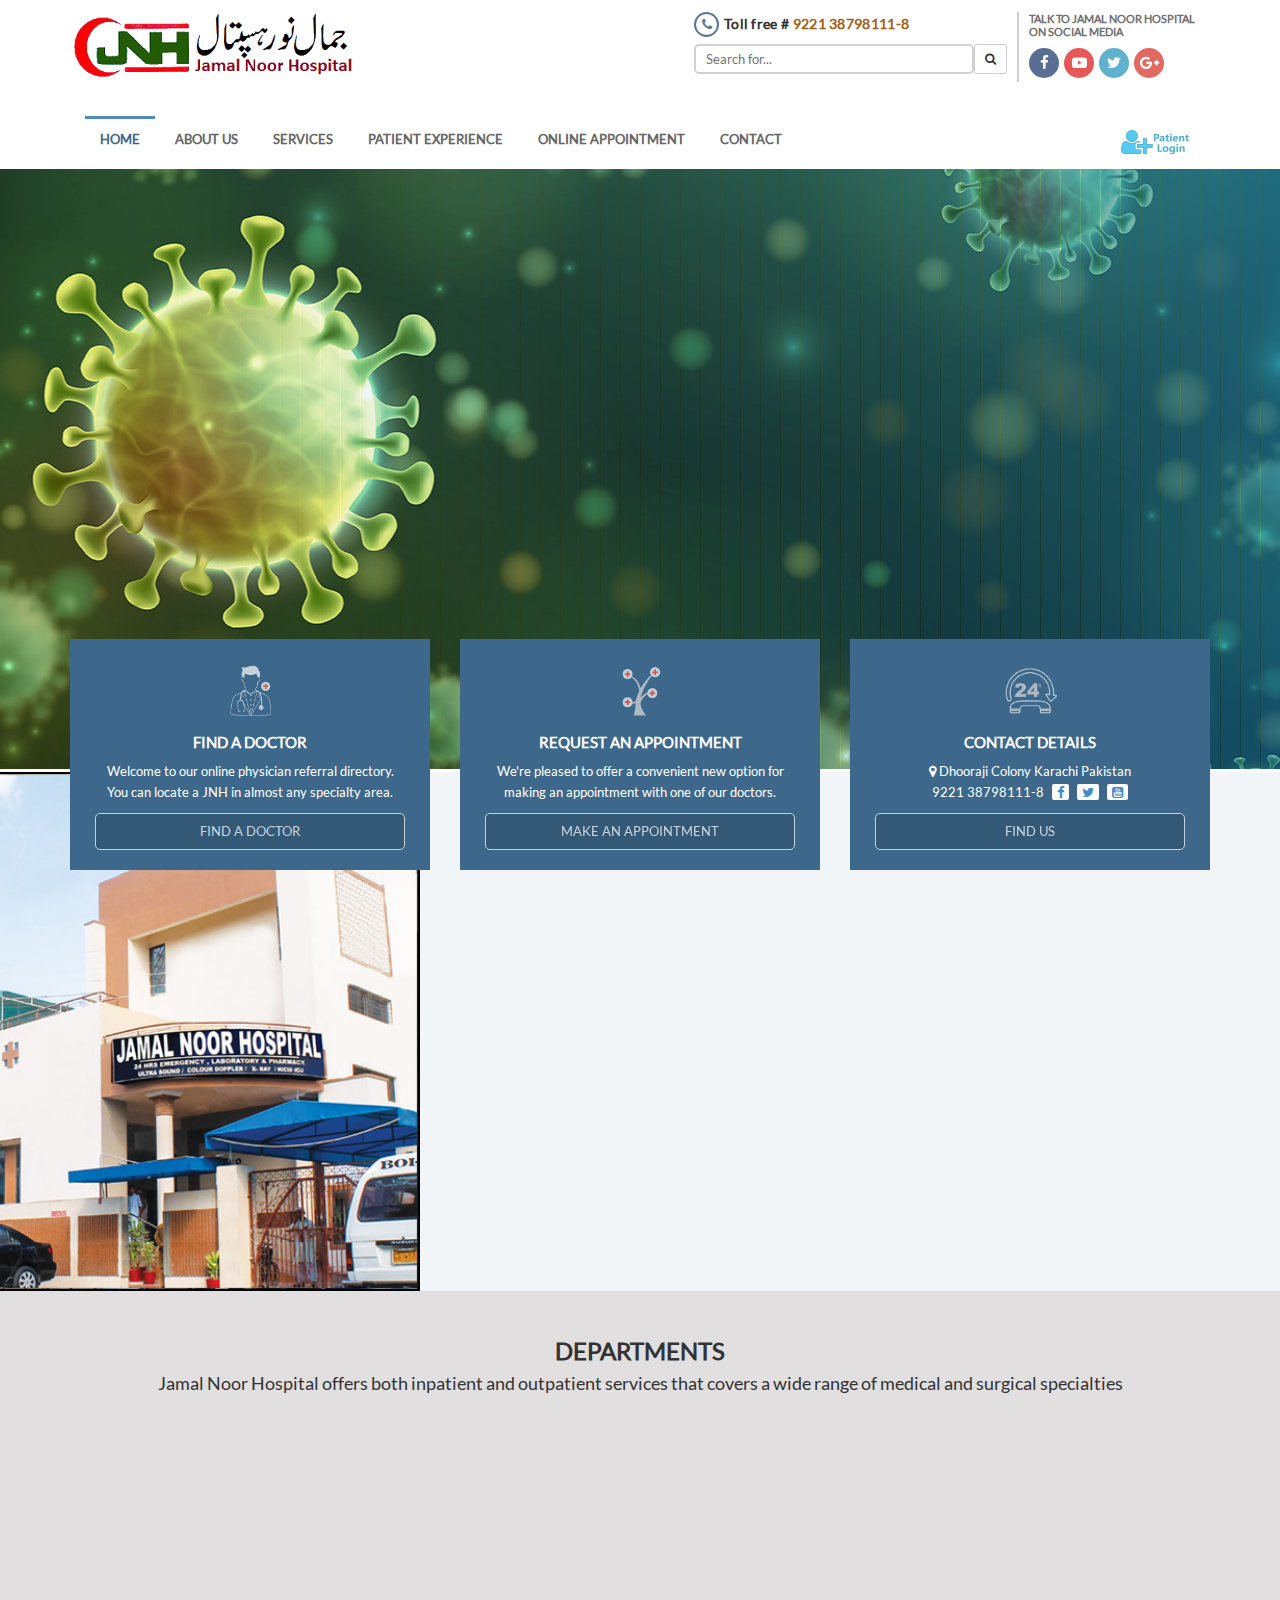
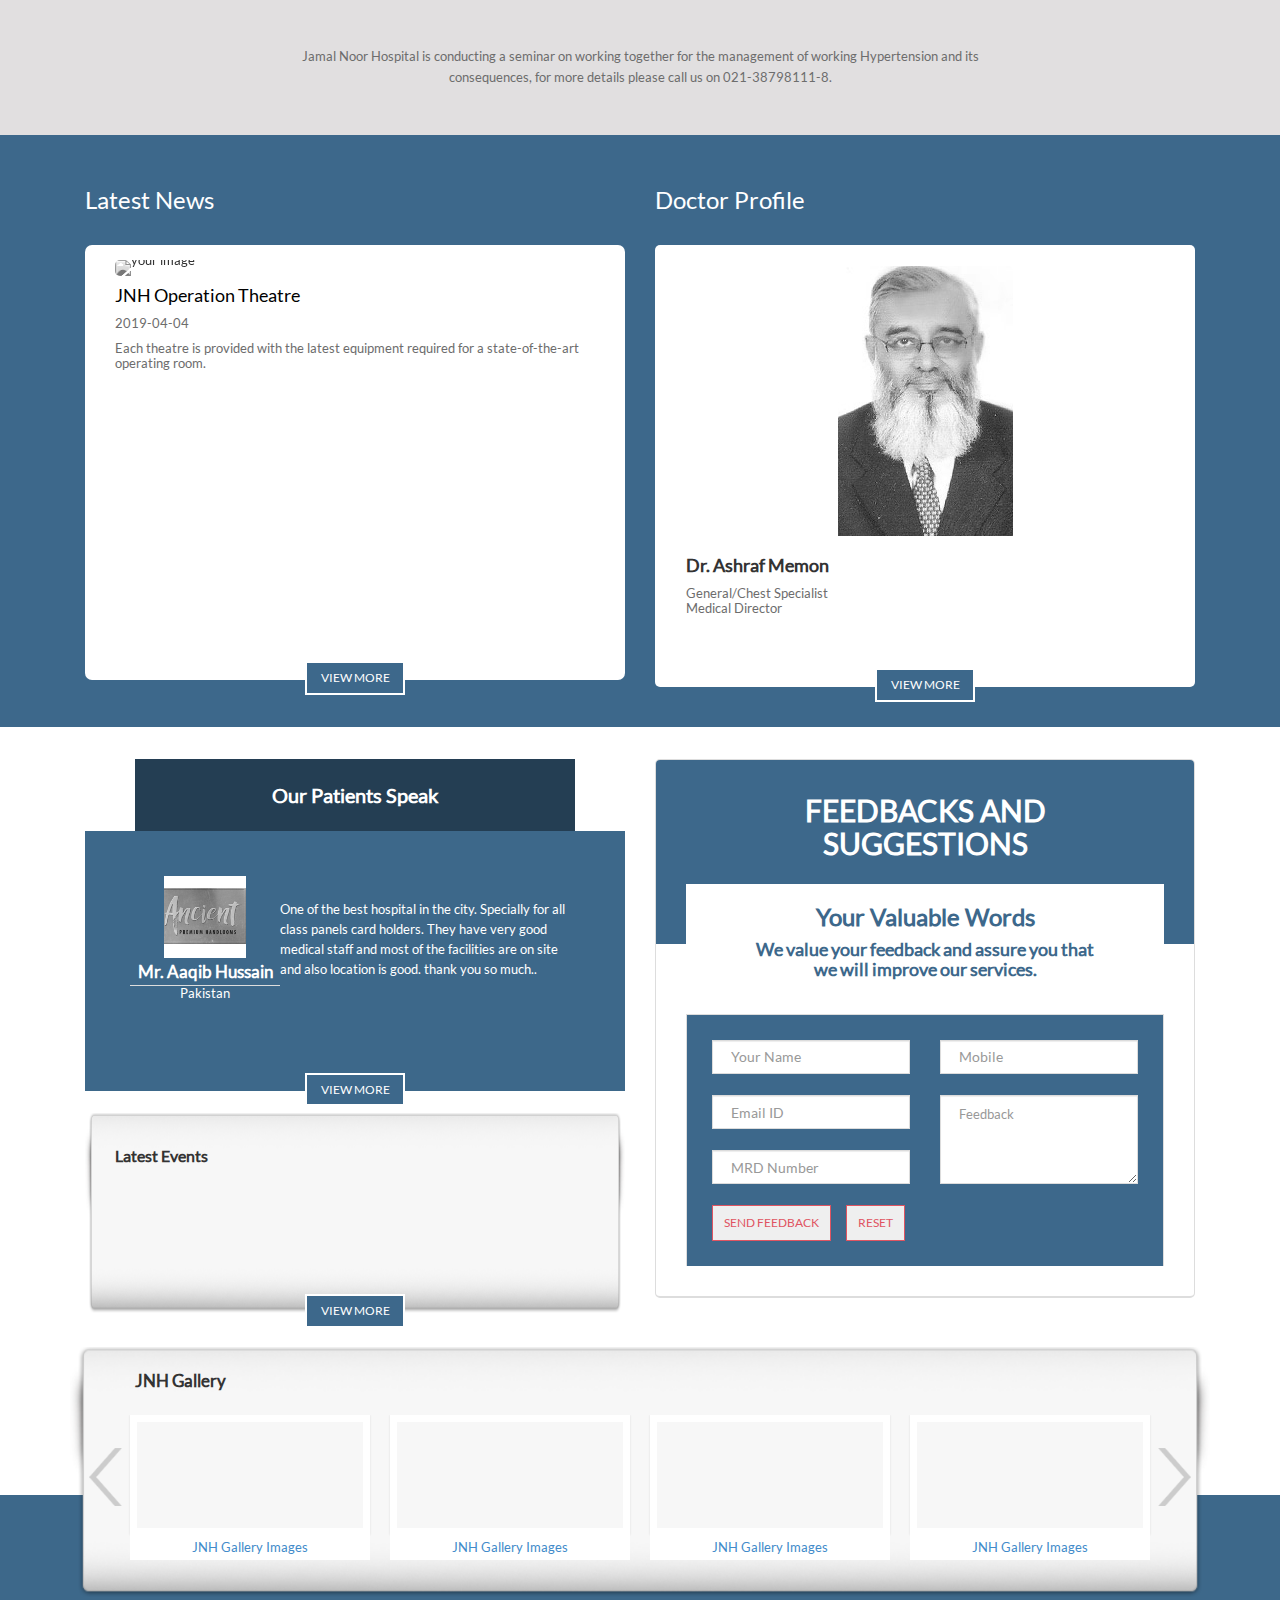
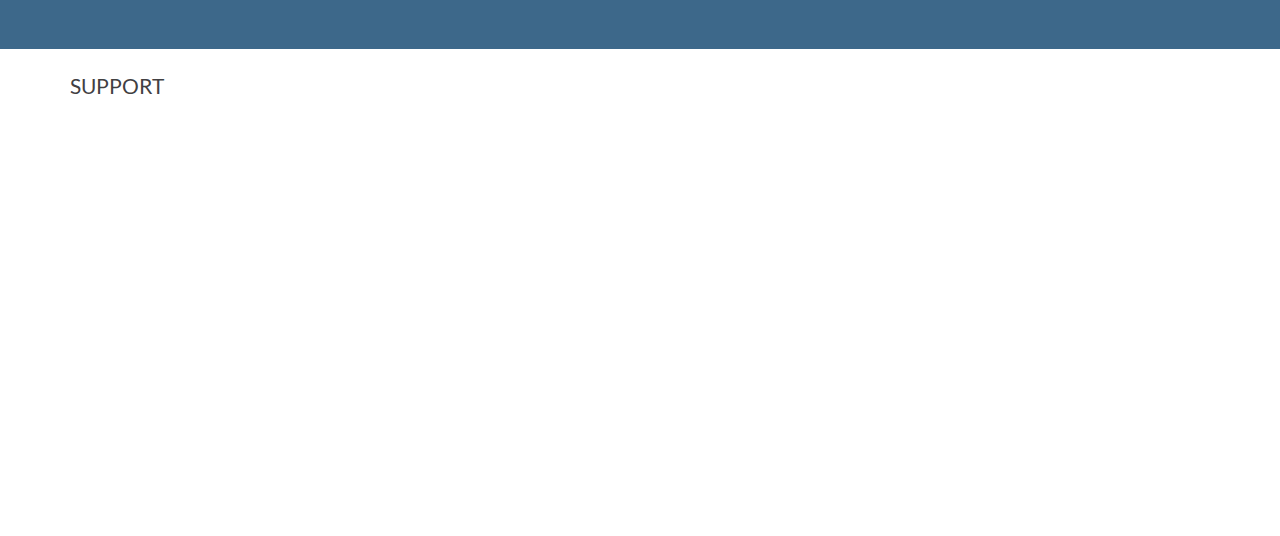
==== index.html @ 3a5b46f7 "Update index.html" ====
<!DOCTYPE HTML>
<html class="ihome">
    <head>
        <meta http-equiv="Content-Type" content="text/html; charset=utf-8" />
        <meta name="viewport" content="width=device-width, initial-scale=1, maximum-scale=1" />

        <title>
            Jamal Noor Hospital | JNH Dhooraji | Dhooraji Hospital | Best hospital Karachi
        </title>

        <link rel="stylesheet"  href="style.css" />
        <link rel="stylesheet" href="https://cdnjs.cloudflare.com/ajax/libs/font-awesome/4.7.0/css/font-awesome.min.css" />
        
        <link href="bootstrap.min.css" rel="stylesheet"   />
        <link href="jquery-ui-1.10.3.custom.css" rel="stylesheet" />
        <link href="animate.css" rel="stylesheet" />
        <link href="red.css" id="style-switch" rel="stylesheet" type="text/css" />
        <link href="settings.min.css" media="screen" rel="stylesheet" type="text/css" />
        <link rel="icon" type="image/png" href="images/fevicon.png">
        <link href="slides.css" rel="stylesheet" type="text/css" />
        <link href="inline.min.css" rel="stylesheet" type="text/css" />
        <link href="custom.css" rel="stylesheet" type="text/css" >
        
        <script type="text/javascript" src="jquery.min.js"></script>

        
    </head>
    <body>
        <!-- <div id="loader-overlay"><img src="images/loader5.gif" alt="Loading" /></div> -->
        <header> 
            <div class="header-bg">
                <div id="search-overlay">
                    <div class="container"> 
                        <div id="close">X</div> 
                        <input id="hidden-search" type="text" placeholder="Start Typing..." autofocus autocomplete="off"/>
                        <input id="display-search" type="text" placeholder="Start Typing..." autofocus autocomplete="off" />
                    </div>
                </div>
                <div id="headerstic1">
                    <div class=" top-bar container"> 
                        <div class="row">
                            <nav class="navbar navbar-default" role="navigation"> 
                                <div class="container-fluid">
                                    <div class="navbar-header">
                                        <button type="button" class="navbar-toggle icon-list-ul" data-toggle="collapse" data-target="#bs-example-navbar-collapse-1">
                                        <span class="sr-only">Toggle navigation</span></button>
                                        <button type="button" class="navbar-toggle icon-rocket" data-toggle="collapse" data-target="#bs-example-navbar-collapse-2">
                                        <span class="sr-only">Toggle navigation</span></button>
                                        <a href="index.html"><div class='logo pull-left' style='width:300px;'></div></a>
                                    </div>
                                    
                                    <div class="collapse navbar-collapse hidden-lg hidden-md" id="bs-example-navbar-collapse-1">
                                        <ul class="nav navbar-nav navbar-right hidden-lg hidden-md"> 
                                            <li><a href="index.html">Home</a></li> 
                                            <li class="dropdown"><a href="jnhAbout.html" class="dropdown-toggle" data-toggle="dropdown">About Us<b class="icon-angle-down"></b></a>
                                                <ul class="dropdown-menu"> 
                                                    <li><a href="jnhMissionVision.html">Mission &amp; Vision</a></li> 
                                                    <li><a href="jnhAbout.html">JNH Overview</a></li> 
                                                    <li><a href="jnhLeadership.html">Leadership</a></li> 
                                                    <li><a href="jnhDirector.html">Directors Message</a></li> 
                                                    <li><a href="jnhGallery.html">Gallery</a></li>
                                                </ul> 
                                            </li> 
                                            <li class="dropdown"><a href="#" class="dropdown-toggle" data-toggle="dropdown">Services<b class="icon-angle-down"></b></a>
                                                <ul class="dropdown-menu"> 
                                                    <li><a href="jnhPanelPatient.html">Panel Patients</a></li> 
                                                    <li><a href="jnhDepartments.html">Departments/Specialities</a></li> 
                                                    <li><a href="jnhDoctors.html">Doctors</a></li> 
                                                    <li><a href="jnhCorporateservices.html">Corporate Services</a></li> 
                                                    <li><a href="jnhHealthpackages.html">Health Packages</a></li>
                                                </ul> 
                                            </li> 
                                            <li class="dropdown"><a href="#" class="dropdown-toggle" data-toggle="dropdown">Patient Experience<b class="icon-angle-down"></b></a>
                                                <ul class="dropdown-menu"> 
                                                    <li><a href="jnhPatientFamilies.html">For Patients &amp; Families</a></li> 
                                                    <li><a href="jnhPatientExperience.html">Our Patients Speak</a></li> 
                                                    <li><a href="jnhFeedback.html">Feedbacks &amp; Suggestions</a></li>
                                                </ul> 
                                            </li> 
                                            <li class=""><a href="jnhDoctorAppointment">Doctor Appointment</a></li> 
                                            <li class=""><a href="jnhContactUs.html">Contact Us</a></li>
                                        </ul>
                                        
                                        <div class="header-right-content pull-right"> 
                                            <!--
                                            <div class="pull-left"> 
                                                <a href="https://www.paypal.com/donate/?token=rJTppAu-1kgzEfOlJgTdjsI0DKF_HsEvr8UTDHZ5SwIyBrKSrK9ijv3coDG6VEMTx9w5r0&country.x=GB&locale.x=GB" target="_blank"> <div><img src="images/online-donation.png" alt=""> &nbsp; &nbsp; &nbsp; </div> </a>
                                            </div>
                                            -->

                                            <div class="pull-left"> 
                                                <div class="clearfix"></div>
                                                
                                                <div class="toll-free"><span class="fa fa-phone"></span></div>
                                                <div class="toll-free-number">Toll free # <span>9221 38798111-8</span></div>
                                                <div class="clearfix"></div>
                                                <input type="text" class="header-search-text pull-left" id="search-bar" placeholder="Search for..."><button class="btn btn-default btn-sm pull-left" style="margin-top: 7px;" id="search-btn"><i class="fa fa-search"></i></button> 
                                            </div> 
                                            <div class="pull-left">
                                                <div class="header-social-content"> 
                                                    <div class="header-social-heading">
                                                        TALK TO JAMAL NOOR HOSPITAL<br/>ON SOCIAL MEDIA
                                                    </div> 
                                                    <div>
                                                        <a href="https://www.facebook.com/Jamal-Noor-hospital-100736831516475" target="_blank">
                                                            <div class="header-social-icon" style="background-color: #314a7b">
                                                                <span class="fa fa-facebook"></span>
                                                            </div>
                                                        </a>
                                                        <a href="https://www.youtube.com/channel/UCulr7PdsN-nxySkk0B3N4qw" target="_blank">
                                                            <div class="header-social-icon" style="background-color: #e12f2f">
                                                                <span class="fa fa-youtube-play"></span>
                                                            </div>
                                                        </a>
                                                        <a href="#" target="_blank">
                                                            <div class="header-social-icon" style="background-color: #399ec1">
                                                                <span class="fa fa-twitter"></span>
                                                            </div>
                                                        </a>
                                                        <a href="#">
                                                            <div class="header-social-icon" style="background-color: #da443b">
                                                                <span class="fa fa-google-plus"></span>
                                                            </div>
                                                        </a> 
                                                    </div>
                                                </div> 
                                            </div> 
                                            <div class="clearfix"></div>
                                        </div>
                                    </div>
                                    <div class="hide-mid collapse navbar-collapse option-drop" id="bs-example-navbar-collapse-2">
                                        <ul class="nav navbar-nav navbar-right other-op"> 
                                            <li>
                                                <i class="icon-phone2"></i>9221 38798111-8
                                            </li> 
                                            <li>
                                                <i class="icon-mail"></i><a href="#" class="mail-menu">help@jnh.com</a>
                                            </li> 
                                            <li>
                                                <i class="icon-globe"></i>
                                                <a href="https://www.facebook.com/Jamal-Noor-hospital-100736831516475" target="_blank" class="mail-menu"><i class="icon-facebook"></i></a>
                                                <a href="https://www.youtube.com/channel/UCulr7PdsN-nxySkk0B3N4qw" target="_blank" class="mail-menu"><i class="icon fa fa-youtube-play"></i></a>
                                                <a href="#" target="_blank" class="mail-menu"><i class="icon-social-twitter"></i></a>
                                            </li> 
                                            <li>
                                                <i class="icon-search"></i>
                                                <div class="search-wrap">
                                                    <input type="text" id="search-text" class="search-txt" name="search-text"><button id="searchbt" name="searchbt" class="icon-search search-bt"></button>
                                                </div>
                                            </li>
                                        </ul>
                                    </div>
                                
                                    <div class="hide-mid collapse navbar-collapse cart-drop" id="bs-example-navbar-collapse-3">
                                        <ul class="nav navbar-nav navbar-right"> 
                                            <li>
                                                <a href="#"><i class="icon-cart"></i>0 item(s) - $0.00</a>
                                            </li> 
                                            <li>
                                                <a href="#"><i class="icon-user"></i>My Account</a>
                                            </li>
                                        </ul>
                                    </div> 
                                </div>
                            </nav> 
                        </div>
                    </div>
                </div> 
            </div>
        </header>
        <script> 
            $(document).ready(function () {
                $('#search-btn').click(function () {
                    var val = $('#search-bar').val();
                    if (val.length > 0) 
                    { 
                        var res = val.replace(' ', '+'); 
                        var path = "https://www.google.com/search?q=" + res; window.open(path, "_blank");
                    }
                }); 
            });
        </script>

        <div class="complete-content">

            <!-- Top Nav-bar -->
            <div class="new-menubar">
                <div class="container">
                    <div class="collapse navbar-collapse" id="bs-example-navbar-collapse-1">
                        <ul class="nav navbar-nav">
                            <li>
                                <div class="special-design"></div><a href="index.html">Home</a>
                            </li>
                            <li class="dropdown">
                                <div class="special-design"></div><a href="#" class="dropdown-toggle" data-toggle="dropdown">About Us<b class="icon-angle-down"></b></a>
                                <ul class="dropdown-menu">
                                    <li><a href="jnhMissionVision.html">Mission &amp; Vision</a></li>
                                    <li><a href="jnhAbout.html">JNH Overview</a></li>
                                    <li><a href="jnhLeadership.html">Leadership</a></li>
                                    <li><a href="jnhDirector.html">Directors Message</a></li>
                                    <li><a href="jnhGallery.html">Gallery</a></li>
                                </ul>
                            </li>
                            <li class="dropdown">
                                <div class="special-design"></div><a href="#" class="dropdown-toggle" data-toggle="dropdown">Services<b class="icon-angle-down"></b></a>
                                <ul class="dropdown-menu">
                                    <li><a href="jnhPanelPatients.html">Panel Patients</a></li>
                                    <li><a href="jnhDepartments.html">Departments/Specialities</a></li>
                                    <li><a href="jnhDoctors.html">Doctors</a></li>
                                    <li><a href="jnhCorporateServices.html">Corporate Services</a></li>
                                </ul>
                            </li>
                            <li class="dropdown">
                                <div class="special-design"></div><a href="#" class="dropdown-toggle" data-toggle="dropdown">Patient Experience<b class="icon-angle-down"></b></a>
                                <ul class="dropdown-menu">
                                    <li><a href="jnhPatientFamilies.html">For Patients &amp; Families</a></li>
                                    <li><a href="jnhPatientExperience.html">Our Patients Speak</a></li>
                                    <li><a href="jnhFeedback.html">Feedbacks &amp; Suggestions</a></li>
                                </ul>
                            </li>
                            <li class=""><div class="special-design"></div><a href="jnhDoctors.html">Online Appointment</a></li>
                            <li class=""><div class="special-design"></div><a href="#" class="dropdown-toggle" data-toggle="dropdown"></i>Contact</a>
                                <ul class="dropdown-menu">
                                    <li><a href="jnhJobs.html">Job Openings</a></li>
                                    <li><a href="jnhRegister.html">Register with JNH</a></li>
                                    <li><a href="jnhContactUs.html">Contact Us</a></li>
                                </ul>
                            </li>
                        </ul>
                                        
                        <div class="patient-login"><img src="images/patient-login1.png" class="img img-responsive" width="80"></div>
                    </div>
                </div>
            </div>
            
            <!-- Hidden mobile banner - shows on small size screen  -->
            <div class="hidden-lg hidden-md hidden-sm">
                <div class="mobile-banner">
                    <div class="container">
                        <h3 class="text-center">TRULY CARING HOSPITAL SINCE 1967</h3>
                        <p class="text-center">More than 2 decades of expertise in healthcare.</p>
                        <div style="text-align: center;padding-top: 15px;">
                            <div class="tp-caption s1-but">
                                <a href="#">Book Now</a>
                            </div>
                        </div>
                    </div>
                </div>
            </div>
            
            <div class="container full-width-container ihome-banner hidden-xs">
                <div class="banner col-sm-12 col-xs-12 col-md-12">
                    <ul>
                        <li data-transition="papercut" data-slotamount="7">
                            <img src="images/banner/rev/BANNER20200319074006.jpg" alt="grass" data-bgfit="" data-bgposition="center" data-bgrepeat="no-repeat" style="height:100%;">
                            <div class="tp-caption whitebg-t1  sfr skewtoright imed-sl1 "  data-x="610" data-y="150" data-hoffset="-60" data-speed="1000" data-start="2000" data-easing="Back.easeOut" data-endspeed="400" data-endeasing="Power1.easeIn"  >
                                <div class="banner-inner-caption-container" >
                                    <h2 class="banner-inner-caption-heading">TRULY CARING HOSPITAL</h2>
                                    <h3 class="banner-inner-caption-subheading">Since 1967</h3>
                                    <div class="banner-inner-caption-line">
                                    </div>
                                    <p class="banner-inner-caption-para hidden-sm hidden-xs"></p>
                                    <a href="jnhAbout.html">
                                        <button class="banner-inner-caption-button">READ MORE</button>
                                    </a>
                                </div>
                            </div>
                        </li>
                    </ul>
                </div>
                
                <div class="container hidden-md" style="position: relative">
                    <div class="col-lg-12">
                        <div class="banner-inner-content " style="position: absolute; top: -130px">
                            <div class="row">
                                <div class="col-lg-4 text-center">
                                    <div class=" banner-inner-block-container-new">
                                        <img src="images/blocks/i1.png">
                                        <h4><b>FIND A DOCTOR</b></h4>
                                        <p>Welcome to our online physician referral directory. You can locate a JNH in almost any specialty area.</p>
                                        <a href="jnhDoctors.html">
                                            <button class='direction-btn appointment-btn'>FIND A DOCTOR</button>
                                        </a>
                                    </div>
                                </div>
                                
                                <div class="col-lg-4 text-center">
                                    <div class=" banner-inner-block-container-new">
                                        <img src="images/blocks/i2.png"> 
                                        <h4><b>REQUEST AN APPOINTMENT</b></h4>
                                        <p>We're pleased to offer a convenient new option for making an appointment with one of our doctors.</p>
                                        <a href="jnhDoctors.html">
                                            <button class='direction-btn appointment-btn'>MAKE AN APPOINTMENT</button>
                                        </a>
                                    </div>
                                </div>
                                
                                <div class="col-lg-4 text-center">
                                    <div class=" banner-inner-block-container-new" >
                                        <img src="images/blocks/i3.png">
                                        <h4><b>CONTACT DETAILS</b></h4>
                                        <p><span class="fa fa-map-marker"></span> Dhooraji Colony Karachi Pakistan<br/>9221 38798111-8
                                            <a href="https://www.facebook.com/Jamal-Noor-hospital-100736831516475" target="_blank"><span class='fa fa-facebook'></span></a>
                                            <a href="#" target="_blank"><span class="fa fa-twitter"></span></a>
                                            <a href="https://www.youtube.com/channel/UCulr7PdsN-nxySkk0B3N4qw" target="_blank"><span class="fa fa-youtube-square"></span></a>
                                        </p>
                                        <a href="jnhcontactus.html"><button class='direction-btn appointment-btn'>FIND US</button></a>
                                    </div>
                                </div>
                            </div>
                        </div>
                    </div>
                </div>
            </div>

    
            <!-- START SECTION: What makes us different  -->
            <div class="clearfix"></div>
            <div class="different-container" style="padding-top: 180px;">
                <div class="container">
                    <div class="col-lg-6 col-lg-offset-6">
                        <div class="wow fadeInUp" data-wow-delay="0.5s" data-wow-offset="100">
                            <div class="subtitle transparent-bg">WHAT MAKES US DIFFERENT </div>
                            <p class="different-p">JNH brings together a dedicated team of physicians, nurses, and other healthcare professionals to provide the highest standards of medical care.</p><br/>
                        </div>
                        <ul class="different-ul wow fadeInDown" data-wow-delay="0.5s" data-wow-offset="100">
                            <a href="jnhMissionVision.html">
                                <li class="col-lg-6">
                                    <table>
                                        <tr>
                                            <td><img src="images/different-ul/2.png" class="different-icon"></td>
                                            <td>HEALTHCARE MADE<br/>AFFORDABLE</td>
                                        </tr>
                                    </table>
                                </li>
                            </a>
                            <a href="jnhDoctors.html">
                                <li class="col-lg-6">
                                    <table>
                                        <tr>
                                            <td><img src="images/different-ul/3.png" class="different-icon"></td>
                                            <td>QUALIFIED<br/>DOCTORS</td>
                                        </tr>
                                    </table>
                                </li>
                            </a>
                            <a href="jnhAbout.html">
                                <li class="col-lg-6">
                                    <table>
                                        <tr>
                                            <td><img src="images/different-ul/5.png" class="different-icon"></td>
                                            <td>OPEN<br/>24/7</td>
                                        </tr>
                                    </table>
                                </li>
                            </a>
                            <a href="jnhAbout.html">
                                <li class="col-lg-6">
                                    <table>
                                        <tr>
                                            <td><img src="images/different-ul/6.png" class="different-icon"></td>
                                            <td>RADIOLOGY/LAB <br/>and EMERGENCY</td>
                                        </tr>
                                    </table>
                                </li>
                            </a>
                        </ul>
                    </div>
                </div>
            </div>
            <!-- END SECTION: What makes us different  -->

            <!-- START SECTION: Department Slider  -->
            <style> .dept-slider .nbs-flexisel-inner{max-height:  200px !important;} </style>
            <div class="department-slider-container1">
                <div class="container" style="overflow: hidden;">
                    <h3 class="text-center" style="font-weight: bold">DEPARTMENTS</h3>
                    <h4 class="text-center">Jamal Noor Hospital offers both inpatient and outpatient services that covers a wide range of medical and surgical specialties</h4><br/>
                    <div class="col-lg-10 col-lg-offset-1 wow fadeInUp dept-slider" data-wow-delay="0.5s" data-wow-offset="100">
                        <ul id="flexiselDemo13">
                            <li>
                                <a href="#">
                                    <div class='doctor-slide'>
                                        <img src='images/departments/1.png' class='img img-responsive department-icon' alt=' '>
                                        <h4 class='department-title'><strong>Anaesthesiology</strong></h4>
                                    </div>
                                </a>
                            </li>
                            <li>
                                <a href="#">
                                    <div class='doctor-slide'>
                                        <img src='images/departments/2.png' class='img img-responsive department-icon' alt=' '>
                                        <h4 class='department-title'><strong>Cardiology</strong></h4>
                                    </div>
                                </a>
                            </li>
                            <li>
                                <a href="#">
                                    <div class='doctor-slide'>
                                        <img src='images/departments/4.png' class='img img-responsive department-icon' alt=' '>
                                        <h4 class='department-title'><strong>Dental & Orthodontics</strong></h4>
                                    </div>
                                </a>
                            </li>
                            <li>
                                <a href="#">
                                    <div class='doctor-slide'>
                                        <img src='images/departments/5.png' class='img img-responsive department-icon' alt=' '>
                                        <h4 class='department-title'><strong>Dermatology & Venerology</strong></h4>
                                    </div>
                                </a>
                            </li>
                            <li><a href="#">
                                    <div class='doctor-slide'>
                                        <img src='images/departments/6.png' class='img img-responsive department-icon' alt=' '>
                                        <h4 class='department-title'><strong>Emergency Services</strong></h4>
                                    </div>
                                </a>
                            </li>
                            <li>
                                <a href="#">
                                    <div class='doctor-slide'>
                                        <img src='images/departments/7.png' class='img img-responsive department-icon' alt=' '>
                                        <h4 class='department-title'><strong>ENT</strong></h4>
                                    </div>
                                </a>
                            </li>
                            <!-- mark here-->   
                            <li>
                                <a href="#">
                                    <div class='doctor-slide'>
                                        <img src='images/departments/8.png' class='img img-responsive department-icon' alt=' '>
                                        <h4 class='department-title'><strong>General & Laparoscopic Surgery</strong></h4>
                                    </div>
                                </a>
                            </li>
                            <li>
                                <a href="#">
                                    <div class='doctor-slide'>
                                        <img src='images/departments/9.png' class='img img-responsive department-icon' alt=' '>
                                        <h4 class='department-title'><strong>Internal Medicine</strong></h4>
                                    </div>
                                </a>
                            </li>
                            <li><a href="#"><div class='doctor-slide'><img src='images/departments/10.png' class='img img-responsive department-icon' alt=' '><h4 class='department-title'><strong>Lab Services</strong></h4></div></a></li><li><a href="#"><div class='doctor-slide'><img src='images/departments/12.png' class='img img-responsive department-icon' alt=' '><h4 class='department-title'><strong>Obstetrics & Gynaecology</strong></h4></div></a></li><li><a href="#"><div class='doctor-slide'><img src='images/departments/13.png' class='img img-responsive department-icon' alt=' '><h4 class='department-title'><strong>Ophthalmology</strong></h4></div></a></li><li><a href="#"><div class='doctor-slide'><img src='images/departments/14.png' class='img img-responsive department-icon' alt=' '><h4 class='department-title'><strong>Orthopaedics & Trauma Care</strong></h4></div></a></li><li><a href="#"><div class='doctor-slide'><img src='images/departments/15.png' class='img img-responsive department-icon' alt=' '><h4 class='department-title'><strong>Paediatrics & Neonatology</strong></h4></div></a></li><li><a href="#"><div class='doctor-slide'><img src='images/departments/16.png' class='img img-responsive department-icon' alt=' '><h4 class='department-title'><strong>Pharmacy</strong></h4></div></a></li><li><a href="#"><div class='doctor-slide'><img src='images/departments/17.png' class='img img-responsive department-icon' alt=' '><h4 class='department-title'><strong>Physiotherapy</strong></h4></div></a></li><li><a href="#"><div class='doctor-slide'><img src='images/departments/18.png' class='img img-responsive department-icon' alt=' '><h4 class='department-title'><strong>Psychiatry</strong></h4></div></a></li><li><a href="#"><div class='doctor-slide'><img src='images/departments/19.png' class='img img-responsive department-icon' alt=' '><h4 class='department-title'><strong>Radiology</strong></h4></div></a></li><li><a href="#"><div class='doctor-slide'><img src='images/departments/20.png' class='img img-responsive department-icon' alt=' '><h4 class='department-title'><strong>Urology & Andrology</strong></h4></div></a></li><li><a href="#"><div class='doctor-slide'><img src='images/departments/21.png' class='img img-responsive department-icon' alt=' '><h4 class='department-title'><strong>Dietery & Nutrition</strong></h4></div></a></li><li><a href="#"><div class='doctor-slide'><img src='images/departments/22.png' class='img img-responsive department-icon' alt=' '><h4 class='department-title'><strong>Nursing</strong></h4></div></a></li><li><a href="#"><div class='doctor-slide'><img src='images/departments/no-image.png' class='img img-responsive department-icon' alt=' '><h4 class='department-title'><strong>Neuroscience</strong></h4></div></a></li><li><a href="#"><div class='doctor-slide'><img src='images/departments/20171108103020.jpg' class='img img-responsive department-icon' alt=' '><h4 class='department-title'><strong>Intensive Care Unit</strong></h4></div></a></li><li><a href="#"><div class='doctor-slide'><img src='images/departments/20181125101253.jpg' class='img img-responsive department-icon' alt=' '><h4 class='department-title'><strong>Pulmonology</strong></h4></div></a></li>
                        </ul>
                    </div>
                            
                    <div class="clearfix"></div><br/>
                    <div class="col-lg-8 col-lg-offset-2">
                        <p class="text-center">Jamal Noor Hospital is conducting a seminar on working together for the management of working Hypertension and its consequences, for more details please call us on 021-38798111-8.</p>
                    </div>
                </div>
            </div>
            <script type="text/javascript" src="jquery.flexisel.js"></script>
            <script>
                $(function() { $("#flexiselDemo13").flexisel({
                        visibleItems: 4,
                        itemsToScroll: 4,
                        animationSpeed: 250,
                        autoPlay: true,
                        autoPlaySpeed: 5000,
                        pauseOnHover: true,
                        enableResponsiveBreakpoints: true,
                        responsiveBreakpoints: {
                            portrait: {
                                changePoint: 480,
                                visibleItems: 1
                            },
                            landscape: {
                                changePoint: 640,
                                visibleItems: 3
                            },
                            tablet: {
                                changePoint: 768,
                                visibleItems: 3
                            }
                        }
                    });
                });
            </script>
            <!-- END SECTION: Department Slider  -->


            <!-- START SECTION: news and Doctor Profile -->
            <div class="clearfix"></div>
            <style>.doctor-slider1 .nbs-flexisel-inner{max-height: 400px;}</style>
            <div class="news-and-testimonials-container" style="background-color:#3d688b; padding: 30px 0px;">
                <div class="container">
                    <div class="col-lg-6"><h3 style="color:#fff;">Latest News</h3><br/>
                        <div class="news-slider-div" style="position: relative;">
                            <ul id="news-slider1">
                                <li class="news-from-db">
                                    <div class="news-div">
                                        <div class="col-lg-12">
                                            <img id="blah" class="img img-responsive" src="images/news/ot.jpg" alt="your image" width="500"/>
                                        </div>
                                        <div class="col-lg-12">
                                            <h4>JNH Operation Theatre</h4><p>2019-04-04</p><p> Each theatre is provided with the latest equipment required for a state-of-the-art operating room.</p>
                                        </div>
                                    </div>
                                </li>
                                <li class="news-from-db">
                                    <div class="news-div">
                                        <div class="col-lg-12">
                                            <img id="blah" class="img img-responsive" src="images/news/news20190215062006.jpg" alt="your image" width="500"/>
                                        </div>
                                        <div class="col-lg-12">
                                            <h4>Self Service Kiosk for Follow-up Launched</h4><p>2019-02-01</p><p> Customers with free follow-up (14 days) can directly take the token for the respective doctor in the same department and proceed directly to the clinics.</p>
                                        </div>
                                    </div>
                                </li>
                                <li class="news-from-db">
                                    <div class="news-div">
                                        <div class="col-lg-12">
                                            <img id="blah" class="img img-responsive" src="images/news/news20190215062358.jpg" alt="your image" width="500"/>
                                        </div>
                                        <div class="col-lg-12">
                                            <h4>Call Center for Appointment Launched</h4><p>2019-02-01</p><p> We have started accepting appointments through our dedicated Call Center. Customers can reach us @ 02138798111-8 and directly dial the extension 101/102 for taking  Appointments </p>
                                        </div>
                                    </div>
                                </li>
                            </ul>
                            <div class="clearfix"></div>
                            <div class="news-more-btn-container">
                                <a href="">
                                    <div class='view-more-testimonials text-center'>VIEW MORE</div>
                                </a>
                            </div>
                        </div>
                    </div>
                
                    <div class="col-lg-6"><h3 style="color:#FFF;">Doctor Profile</h3><br/>
                        <div class="doctor-slider1" style="position: relative">
                            <ul id="doctor-slider-new">
                                    <li class="news-from-db"><div class="d-slide" ><img src="images/doctors/ashrafmemon.jpg" class="img img-responsive" style="border-radius:5px 5px 0px 0px" ><div style="padding:10px"><div class="pull-left"><h4><strong>Dr. Ashraf Memon</strong></h4><p>General/Chest Specialist<br>Medical Director </p></div></div></div></li>
                                    <li class="news-from-db"><div class="d-slide" ><img src="images/doctors/tanveer.jpg" class="img img-responsive" style="border-radius:5px 5px 0px 0px" ><div style="padding:10px"><div class="pull-left"><h4><strong>Dr. Tanveer Alam</strong></h4><p>General Physician </p></div></div></div></li>
                                    <li class="news-from-db"><div class="d-slide" ><img src="images/doctors/muktar.jpg" class="img img-responsive" style="border-radius:5px 5px 0px 0px" ><div style="padding:10px"><div class="pull-left"><h4><strong>Dr. Mukhtar Singapuri</strong></h4><p>ENT Specialist</p></div></div></div></li>
                                    <li class="news-from-db"><div class="d-slide" ><img src="images/doctors/aziz.jpg" class="img img-responsive" style="border-radius:5px 5px 0px 0px" ><div style="padding:10px"><div class="pull-left"><h4><strong>Dr. Aziz Abdullah</strong></h4><p>Urologist & Gen. Surgeon</p></div></div></div></li>
                                    <li class="news-from-db"><div class="d-slide" ><img src="images/doctors/zubair.jpg" class="img img-responsive" style="border-radius:5px 5px 0px 0px" ><div style="padding:10px"><div class="pull-left"><h4><strong>Dr. Zubair</strong></h4><p>Urologist & Gen. Surgeon</p></div></div></div></li>
                                    <li class="news-from-db"><div class="d-slide" ><img src="images/doctors/HABIB.jpg" class="img img-responsive" style="border-radius:5px 5px 0px 0px" ><div style="padding:10px"><div class="pull-left"><h4><strong>Dr. Habib Memon</strong></h4><p>Dentist</p></div></div></div></li>
                                </ul>
                                <div class="clearfix"></div>
                                <div class="news-more-btn-container"><a href="jnhDoctors.html">
                                    <div class='view-more-testimonials text-center'>VIEW MORE</div></a>
                                </div>
                            </div>
                        </div>
                        <div class="clearfix"></div>
                    </div>
            </div>
            <script>
                $(function () {
                    $("#news-slider1").flexisel({
                        visibleItems: 1,
                        animationSpeed: 500,
                        autoPlay: true,
                        autoPlaySpeed: 5000,
                        pauseOnHover: true,
                        enableResponsiveBreakpoints: true,
                        responsiveBreakpoints: {
                            portrait: {changePoint: 480, visibleItems: 1},
                            landscape: {changePoint: 640, visibleItems: 1},
                            tablet: {changePoint: 768, visibleItems: 1}
                        }
                    });
                    $("#doctor-slider-new").flexisel({
                        visibleItems: 1,
                        animationSpeed: 200,
                        autoPlay: true,
                        autoPlaySpeed: 4000,
                        pauseOnHover: true,
                        enableResponsiveBreakpoints: true,
                        responsiveBreakpoints: {
                            portrait: {changePoint: 480, visibleItems: 1},
                            landscape: {changePoint: 640, visibleItems: 1},
                            tablet: {changePoint: 768, visibleItems: 1}
                        }
                    });
            
                });
            </script>
            <!-- END SECTION: news and Doctor Profile -->

            <div class="doctor-profile-container">
                <div class="container">

                    <!-- START: Patient's speak -->
                    <div class="col-lg-6">
                        <div class="patients-testimonials-container" style="position: relative">
                            <div class="patients-testimonials-header">
                                <div style="background-color: rgba(0,0,0,0.4); padding: 20px;">
                                    Our Patients Speak
                                </div>
                            </div>
                            <div class="patients-testimonials-content">
                                <ul id="patients-testimonials-ul">
                                    <li>
                                        <div style="padding: 25px;">
                                            <table>
                                                <tr>
                                                    <td>
                                                        <div class="testimonial-img">
                                                            <img class="img img-responsive" src="images/testimonials/20171107125505.jpg" alt="your image" width="100"/>
                                                        </div>
                                                        <div class="patient-name">
                                                            Mr. Aaqib Hussain
                                                        </div>
                                                        <p class="test-p">Pakistan</p>
                                                    </td>
                                                    <td>
                                                        <p class="test-p text-left" style="line-height: 20px;">One of the best hospital in the city. Specially for all class panels card holders. They have very good medical staff and most of the facilities are on site and also location is good. thank you so much..   </p>
                                                    </td>
                                                </tr>
                                            </table>
                                        </div>
                                    </li>
                                    <li>
                                        <div style="padding: 25px;">
                                            <table>
                                                <tr>
                                                    <td>
                                                        <div class="testimonial-img">
                                                            <img class="img img-responsive" src="images/testimonials/jnh-round.png" alt="your image" width="100" />
                                                        </div>
                                                        <div class="patient-name">
                                                            Mrs. Aliya Habib
                                                        </div>
                                                        <p class="test-p">General</p>
                                                    </td>
                                                    <td>
                                                        <p class="test-p text-left" style="line-height: 20px;">Good Hospital. Many Pakistani Doctors, well educated and sensible. Affordable price and is easily accessible location..!</p>
                                                    </td>
                                                </tr>
                                            </table>
                                        </div>
                                    </li>
                                    <li><div style="padding: 25px;"><table><tr><td><div class="testimonial-img"><img class="img img-responsive" src="images/testimonials/jnh-round.png" alt="your image" width="100" /></div><div class="patient-name">Sabir Saleem</div><p class="test-p">Lahore</p></td><td><p class="test-p text-left" style="line-height: 20px;">This hospital is mostly visited by Sindh and Punjab citizens, though other citizens are also seen here. JNH has some good doctors for paediatrics and gynaecology. I have been visiting here since last 3-4 years and found them to be satisfactory. It is observed that JNH is keen on expanding their building infrastructure. I have seen most of the staff are very supportive. </p></td></tr></table></div></li>
                                    <li><div style="padding: 25px;"><table><tr><td><div class="testimonial-img"><img class="img img-responsive" src="images/testimonials/jnh-round.png" alt="your image" width="100" /></div><div class="patient-name">Haidar Hussain</div><p class="test-p">Karachi</p></td><td><p class="test-p text-left" style="line-height: 20px;">It is very good Hospital. Multi Citizen doctor in here, every disease can solved here. I like this Hospital.</p></td></tr></table></div></li>
                                    <li><div style="padding: 25px;"><table><tr><td><div class="testimonial-img"><img class="img img-responsive" src="images/testimonials/jnh-round.png" alt="your image" width="100" /></div><div class="patient-name">Salman Khalid</div><p class="test-p">Hyderabad</p></td><td><p class="test-p text-left" style="line-height: 20px;">It is very good hospital for me and my family. Doctore are professional and very experienced. My panel card also acceptable here with a seperate counter. Recomended ???? </p></td></tr></table></div></li>
                                    <li><div style="padding: 25px;"><table><tr><td><div class="testimonial-img"><img class="img img-responsive" src="images/testimonials/jnh-round.png" alt="your image" width="100" /></div><div class="patient-name">Basha Kumar</div><p class="test-p">Mirpur Khaas</p></td><td><p class="test-p text-left" style="line-height: 20px;"> One of the best hospital in the city. Specially for JNH Card holders. They have very good medical staff and most of the facilities are on site.and also location is good. thank you so much..</p></td></tr></table></div></li>
                                </ul>
                                <div class="clearfix"></div>
                                <div class="news-more-btn-container">
                                    <a href="">
                                        <div class='view-more-testimonials text-center'>VIEW MORE</div>
                                    </a>
                                </div>
                            </div>
                        </div>
                        <br/>
                        <div class="event-container">
                            <div class="event-heading1">Latest Events</div>
                            <div id="slideshow"></div>
                        </div>
                        <div class="news-more-btn-container">
                            <a href="">
                                <div class='view-more-testimonials ss-btn text-center'>VIEW MORE</div>
                            </a>
                        </div>
                    </div>
                    <!-- END: Patient's speak -->

                    <!-- START: Feedback form -->
                    <div class="col-lg-6">
                        <div class="feedback-form">
                            <div class="feedback-form-header">
                                <h2 class="text-center"><strong>FEEDBACKS AND<br/>SUGGESTIONS</strong></h2>
                            </div>
                            <div class="feedback-form-subheader">
                                <div class="feedback-form-subheader-absolute">
                                    <h3 class="text-center"><strong>Your Valuable Words</strong></h3>
                                    <h4 class="text-center"><strong>We value your feedback and assure you that<br/>we will improve our services.</strong></h4>
                                </div>
                            </div>
                            <div class="feedback-form-body" style="margin-bottom: 30px;">
                                <div class="row">
                                    <form action="" method="post" accept-charset="utf-8">
                                        <input type="hidden" name="token" value="1a23e6c18f6420c1564897c73300eef2" style="display:none;" />
                                        <div class="col-lg-6">
                                            <input class="form-control" name="name" type="text" required="" placeholder="Your Name"/><br/>
                                            <input class="form-control" name="email" type="email" required="" placeholder="Email ID"/><br/>
                                            <input class="form-control" name="mrd" type="text" required="" placeholder="MRD Number"/><br/>
                                        </div>
                                        <div class="col-lg-6">
                                            <input class="form-control" name="contact" type="text" required="" placeholder="Mobile"/><br/>
                                            <textarea class="form-control input-lg" name="comments" required="" style="font-size: 13px; height: 89px;" placeholder="Feedback"></textarea>
                                        </div>
                                        <div class="col-lg-12"><input type="submit" class="dept-details-butt medium-but " value="Send Feedback"/>
                                            <input type="reset" class="dept-details-butt medium-but">
                                        </div>
                                    </form>
                                </div>
                            </div>
                        </div>
                    </div>
                    <!-- END: Feedback form -->

                </div>
            </div>
            <script>
                $(function() {
                    $("#doctor-slider").flexisel({
                        visibleItems: 1,
                        animationSpeed: 500,
                        autoPlay: true,
                        autoPlaySpeed: 5000,
                        pauseOnHover: true,
                        enableResponsiveBreakpoints: true,
                        responsiveBreakpoints: {
                            portrait: {changePoint: 480, visibleItems: 1},
                            landscape: {changePoint: 640, visibleItems: 1},
                            tablet: {changePoint: 768, visibleItems: 1}
                        }
                    });
                    $("#patients-slider").flexisel({
                        visibleItems: 1,
                        animationSpeed: 1000,
                        autoPlay: true,
                        autoPlaySpeed: 4000,
                        pauseOnHover: true,
                        enableResponsiveBreakpoints: true,
                        responsiveBreakpoints: {
                            portrait: {changePoint: 480, visibleItems: 1},
                            landscape: {changePoint: 640, visibleItems: 1},
                            tablet: {changePoint: 768, visibleItems: 1}
                        }
                    });
                    $("#patients-testimonials-ul").flexisel({
                        visibleItems: 1,
                        animationSpeed: 1000,
                        autoPlay: true,
                        autoPlaySpeed: 4000,
                        pauseOnHover: true,
                        enableResponsiveBreakpoints: true,
                        responsiveBreakpoints: {
                            portrait: {changePoint: 480, visibleItems: 1},
                            landscape: {changePoint: 640, visibleItems: 1},
                            tablet: {changePoint: 768, visibleItems: 1}
                        }
                    });
                });
                var duration = 20; 
                var fadeAmount = 0.3;
                $(document).ready(function() {
                    var images = $("#slideshow .slide-show-item");
                    var numImages = images.size();
                    var durationMs = duration * 1000;
                    var imageTime = durationMs / numImages; 
                    var fadeTime = imageTime * fadeAmount;
                    var visibleTime = imageTime - (imageTime * fadeAmount * 2);
                    var animDelay = visibleTime * (numImages - 1) + fadeTime * (numImages - 2);
                    images.each(function(index, element) {
                        if (index != 0) {
                            $(element).css("opacity", "0");
                            setTimeout(function() {
                                doAnimationLoop(element, fadeTime, visibleTime, fadeTime, animDelay);
                            }, visibleTime * index + fadeTime * (index - 1));
                        } else {
                            setTimeout(function() {
                                $(element).animate({opacity: 0}, fadeTime, function() {
                                    setTimeout(function() {
                                        doAnimationLoop(element, fadeTime, visibleTime, fadeTime, animDelay);
                                    }, animDelay)
                                });
                            }, visibleTime);
                        }
                    });
                });
                function doAnimationLoop(element, fadeInTime, visibleTime, fadeOutTime, pauseTime) {
                    fadeInOut(element, fadeInTime, visibleTime, fadeOutTime, function() {
                        setTimeout(function() {
                            doAnimationLoop(element, fadeInTime, visibleTime, fadeOutTime, pauseTime);
                        }, pauseTime);
                    });
                }
                function fadeInOut(element, fadeIn, visible, fadeOut, onComplete) {
                    return $(element).animate({opacity: 1}, fadeIn).delay(visible).animate({opacity: 0}, fadeOut, onComplete);
                }
            </script>

            <!-- START: Images gallery -->
            <div class="home-gallery-container1-bg">
                <div class="container">
                    <div class="home-gallery-container1">
                        <div class="home-gallery-box">
                            <div class="home-gallery-box-title">JNH Gallery</div><br/>
                            <ul id="home-gallery-slider">
                                <li><a href="" target="_blank"><div class="home-gallery-thumb" style="background-image: url(images/gallery/16.JPG)"></div><div class="home-gallery-name">JNH Gallery Images</div></a></li>
                                <li><a href="" target="_blank"><div class="home-gallery-thumb" style="background-image: url(images/gallery/29.JPG)"></div><div class="home-gallery-name">JNH Gallery Images</div></a></li>
                                <li><a href="" target="_blank"><div class="home-gallery-thumb" style="background-image: url(images/gallery/30.JPG)"></div><div class="home-gallery-name">JNH Gallery Images</div></a></li>
                                <li><a href="" target="_blank"><div class="home-gallery-thumb" style="background-image: url(images/gallery/16.JPG)"></div><div class="home-gallery-name">JNH Gallery Images</div></a></li>
                                <li><a href="" target="_blank"><div class="home-gallery-thumb" style="background-image: url(images/gallery/29.JPG)"></div><div class="home-gallery-name">JNH Gallery Images</div></a></li>
                                <li><a href="" target="_blank"><div class="home-gallery-thumb" style="background-image: url(images/gallery/21.JPG)"></div><div class="home-gallery-name">JNH Gallery Images</div></a></li>
                                <li><a href="" target="_blank"><div class="home-gallery-thumb" style="background-image: url(images/gallery/30.jpg)"></div><div class="home-gallery-name">JNH Gallery Images</div></a></li>
                            </ul>
                        </div>
                    </div>
                </div>
            </div>
            <script>
                $(function () {
                    $("#home-gallery-slider").flexisel({
                        visibleItems: 4,
                        animationSpeed: 500,
                        autoPlay: true,
                        autoPlaySpeed: 5000,
                        pauseOnHover: true,
                        enableResponsiveBreakpoints: true,
                        responsiveBreakpoints: {
                            portrait: {changePoint: 480, visibleItems: 1},
                            landscape: {changePoint: 640, visibleItems: 1},
                            tablet: {changePoint: 768, visibleItems: 1}
                        }
                    });
            
                });
            </script>
            <!-- END: Images gallery -->


            <!-- START SECTION: Alliances/Support  -->
            <div class="cl-wrap icl-wrap">
                <div class="container">
                    <div class="row">
                        <div class="col-lg-12">
                            <br/><div class="subtitle" style="font-size: 21px;">Support</div>
                        </div>
                        <div class="col-xs-12 col-sm-12 col-md-12 col-lg-12 pull-left client-logo-flex wow fadeInUp" data-wow-delay="0.5s" data-wow-offset="100">
                            <ul id="clients-carousel" class="icl-carousel">
                                <li><a href=""><img src='images/alliances/rev/eidhi.jpg' alt='' class='img-responsive client-logo-img'/></a></li>
                                <li><a href=""><img src='images/alliances/rev/alamgir.jpg' alt='' class='img-responsive client-logo-img'/></a></li>
                                <li><a href=""><img src='images/alliances/rev/myf.jpg' alt='' class='img-responsive client-logo-img'/></a></li>
                                <li><a href=""><img src='images/alliances/rev/dysf.jpg' alt='' class='img-responsive client-logo-img'/></a></li>
                                <li><a href=""><img src='images/alliances/rev/mmi.jpg' alt='' class='img-responsive client-logo-img'/></a></li>
                            </ul>
                        </div>
                    </div>
                    <div class="clearfix"></div><br/>
                </div>
            </div>
            <!-- END SECTION: Alliances/Support  -->

        </div>
            

        <!-- START SECTION: Footer  -->
        <div class="complete-footer">
            <footer id="footer"><img src="images/footer-bg.png" class="img img-responsive"><br/>
                <div class="container">
                    <div class="row">
                        <div class="col-xs-12 col-sm-6 col-md-3 foot-widget">
                            <a href="index.html"><div class='foot-logo col-xs-12 no-pad'></div></a>
                            <address class="foot-address">
                                <div class="col-xs-12 no-pad">
                                    <i class="fa fa-globe address-icons"></i>Dhoraji colony، Karachi City, Sindh 74800
                                </div>
                                <div class="col-xs-12 no-pad">
                                    <i class="fa fa-phone address-icons"></i> Toll free : 92-21-38798111(8)
                                </div>
                                <div class="col-xs-12 no-pad">
                                    <i class="fa fa-mobile-phone address-icons"></i>92-21-38798111(8)
                                </div>
                                <div class="col-xs-12 no-pad">
                                    <i class="fa fa-pencil address-icons"></i> For Appointments : 92-21-38798111(8) Ext. 101/102
                                </div>
                                <div class="col-xs-12 no-pad"><i class="fa fa-whatsapp address-icons"></i> Whatsapp : https://api.whatsapp.com/send?phone=92213452021001</div>
                                <div class="col-xs-12 no-pad"><i class="fa fa-send address-icons"></i> help@jnh.com</div>
                            </address>
                            <div class="social-wrap">
                                <ul>
                                    <li class="col-xs-2"><a href="https://www.facebook.com/Jamal-Noor-hospital-100736831516475" target="_blank"><i class="icon-facebook foot-social-icon" id="face-foot" data-toggle="tooltip" data-placement="bottom" title="Facebook" style="color: #3b5998"></i></a></li>
                                    <li class="col-xs-2"><a href="#" target="_blank"><i class="icon-social-twitter foot-social-icon" id="tweet-foot" data-toggle="tooltip" data-placement="bottom" title="Twitter" style="color: #00aced"></i></a></li>
                                    <li class="col-xs-2"><a href="https://www.youtube.com/channel/UCulr7PdsN-nxySkk0B3N4qw"><i class="fa fa-youtube-play foot-social-icon" id="gplus-foot" data-toggle="tooltip" data-placement="bottom" title="Youtube" style="color: #e62117;"></i></a></li>
                                    <li class="col-xs-2"><a href="#" target="_blank"><i class="fa fa-instagram foot-social-icon" data-toggle="tooltip" data-placement="bottom" title="Instagram" style="color:#e13368;"></i></a></li>
                                    <li class="col-xs-2"><a href="#"><i class="fa fa-linkedin foot-social-icon" data-toggle="tooltip" data-placement="bottom" title="LinkedIn" style="color:#0083be;"></i></a></li>
                                </ul>
                                <div class="clearfix"></div>
                            </div>
                        </div>
                        <div class="col-xs-12 col-sm-12 col-md-5 recent-tweet-foot foot-widget">
                            <div class="foot-widget-title">USEFUL LINKS</div>
                            <div class="row">
                                <div class="col-sm-4">
                                    <div class="useful-link-heading">ABOUT US</div>
                                    <div class="useful-menubar">
                                        <p><a href="jnhMissionVision.html">Mission &amp; Vision</a></p>
                                        <p><a href="jnhAbout.html">JNH Overview</a></p>
                                        <p><a href="jnhLeadership.html">Leadership</a></p>
                                        <p><a href="jnhDirector.html">Directors Message</a></p>
                                        <p><a href="jnhGallery.html">Gallery</a></p>
                                    </div>
                                </div>
                                <div class="col-sm-4">
                                    <div class="useful-link-heading">SERVICES</div>
                                    <div class="useful-menubar">
                                        <p><a href="">Insuarance</a></p>
                                        <p><a href="jnhDepartments.html">Departments/Specialities</a></p>
                                        <p><a href="jnhDoctors.html">Doctors</a></p>
                                        <p><a href="jnhCorporateServices.html">Corporate Services</a></p>
                                        <p><a href="jnhHealthPackages.html">Health Packages</a></p>
                                    </div>
                                </div>
                                <div class="col-sm-4">
                                    <div class="useful-link-heading">PATIENT EXPERIENCE</div>
                                    <div class="useful-menubar">
                                        <p><a href="patients-families">For Patients &amp; Families</a></p>
                                        <p><a href="patientexperience">Our Patients Speak</a></p>
                                        <p><a href="feedback">Feedbacks &amp; Suggestions</a></p>
                                    </div>
                                    <div class="useful-link-heading">CAREERS</div>
                                    <div class="useful-menubar">
                                        <p><a href="education-careers-join-us">Working with JNH</a></p>
                                        <p><a href="job-openings">Job Openings</a></p>
                                        <p><a href="joinus">Register with JNH</a></p>
                                    </div>
                                </div>
                            </div>
                            <div class="clearfix"></div>
                        </div>
                        <div class="col-xs-12 col-sm-6 col-md-4 foot-widget">
                            <div class="foot-widget-title">CHAIRMAN'S MESSAGE</div>
                            <p class="text-justify chairman-message-p">
                                <img src="images/director.jpg" class="img img-responsive pull-left" style="width:76px; height:76px;">
                                With the careful, individual attention that is given to each client, all of us here in the Jamal Noor Hospital are convinced that our programs and facilities provide the optimum healthcare for yourself, your family and your employees. This website will provide you with an introduction to our facilities, our services, our network partners and our ventures
                            </p>
                            <a href="jnhDirector.html">Read More &raquo;</a>
                        </div>
                    </div>
                </div>
            
            </footer>
            
            <div class="bottom-footer">
                <div class="container">
                    <div class="row">
                        <div class="col-xs-12 col-sm-12 col-md-12 foot-widget-bottom">
                            <p class="col-xs-12 col-md-3 no-pad"></p>
                            <ul class="foot-menu col-xs-12 col-md-9 no-pad">
                                <li><a href="jnhContactUs.html">Contact Us</a></li>
                                <li><a href="jnhDoctors.html">Online Appointment</a></li>
                                <li><a href="">Patient Experience</a></li>
                                <li><a href="">Services</a></li>
                                <li><a href="jnhAbout.html">About Us</a></li>
                                <li><a href="index.html">Home</a></li>
                            </ul>
                        </div>
                    </div>
                </div>
            </div>
        </div>
        <!-- END SECTION: Footer  -->
    
        
        <!-- Note: script must be in applying-order -->

        <script type="text/javascript" src="jquery-ui-1.10.3.custom.min.js"></script>
        <script type="text/javascript" src="bootstrap.min.js"></script>
        <script type="text/javascript" src="jquery.themepunch.tools.min.js"></script>
        <script type="text/javascript" src="jquery.themepunch.revolution.min.js"></script>
        <script type="text/javascript" src="jquery.scrollUp.min.js"></script>
        <script type="text/javascript" src="jquery.sticky.min.js"></script>
        <script type="text/javascript" src="wow.min.js"></script>
        <script type="text/javascript" src="jquery.flexisel.min.js"></script>
        <script type="text/javascript" src="jquery.imedica.min.js"></script>
        <script type="text/javascript" src="custom-imedicajs.js"></script>

        <script>
        $(function(){$(".dropdown-menu li").each(function(){ var element=$(this);var cs=$(this).attr("class");if(cs == 'active'){var pr=element.parent().parent().html(); element.parent().parent().addClass("active");}});});
        </script>
        
        <script type='text/javascript'>$(window).load(function(){$('#loader-overlay').fadeOut(900);$("html").css("overflow","visible");});</script>

    </body>
</html>
---- style.css ----
.fa-medkit,.fa-stethoscope {
    font-size: 50px !important;
    margin-right: 10px;
}

.DeptStickers,.DeptStickers2 {
    margin-top: 10px;
    display: flex;
    flex-direction: row;
    justify-content: space-around;
    flex-wrap: wrap;

}

.d-slide{
    background-color:#FFF; 
    border-radius:5px; 
    overflow:hidden; 
    margin-bottom:200px;
}

.Sticker1,.Sticker2,.Sticker3,.Sticker4,.Sticker5,.Sticker6,.Sticker7,.Sticker8 {
    display: flex;
    width: 300px;
    height: 100px;
    background-color: white;
    box-shadow: 2px 4px 5px grey;
    justify-content: center;
    align-items: center;
    margin-top: 10px;
}

.card {
  box-shadow: 0 4px 8px 0 rgba(0,0,0,0.2);
  transition: 0.3s;
  width: 40%;
}

.card:hover {
  box-shadow: 0 8px 16px 0 rgba(0,0,0,0.2);
}

.container {
  padding: 2px 16px;
}



@media screen and (max-width: 600px) {
    .Sticker1,.Sticker2,.Sticker3,.Sticker4,.Sticker5,.Sticker6,.Sticker7,.Sticker8 {
        width: 100%;
    }

}
---- red.css ----
html{font-family:sans-serif;-ms-text-size-adjust:100%;-webkit-text-size-adjust:100%}body{margin:0}article,aside,details,figcaption,figure,footer,header,hgroup,main,nav,section,summary{display:block}audio,canvas,progress,video{display:inline-block;vertical-align:baseline}audio:not([controls]){display:none;height:0}[hidden],template{display:none}a{background:transparent}a:active,a:hover{outline:0}abbr[title]{border-bottom:1px dotted}b,strong{font-weight:bold}dfn{font-style:italic}h1{font-size:2em;margin:0.67em 0}mark{background:#ff0;color:#000}small{font-size:80%}sub,sup{font-size:75%;line-height:0;position:relative;vertical-align:baseline}sup{top:-0.5em}sub{bottom:-0.25em}img{border:0}svg:not(:root){overflow:hidden}figure{margin:1em 40px}hr{-moz-box-sizing:content-box;box-sizing:content-box;height:0}pre{overflow:auto}code,kbd,pre,samp{font-family:monospace, monospace;font-size:1em}button,input,optgroup,select,textarea{color:inherit;font:inherit;margin:0}button{overflow:visible}button,select{text-transform:none}button,html input[type="button"],input[type="reset"],input[type="submit"]{-webkit-appearance:button;cursor:pointer}button[disabled],html input[disabled]{cursor:default}button::-moz-focus-inner,input::-moz-focus-inner{border:0;padding:0}input{line-height:normal}input[type="checkbox"],input[type="radio"]{box-sizing:border-box;padding:0}input[type="number"]::-webkit-inner-spin-button,input[type="number"]::-webkit-outer-spin-button{height:auto}input[type="search"]{-webkit-appearance:textfield;-moz-box-sizing:content-box;-webkit-box-sizing:content-box;box-sizing:content-box}input[type="search"]::-webkit-search-cancel-button,input[type="search"]::-webkit-search-decoration{-webkit-appearance:none}fieldset{border:1px solid #c0c0c0;margin:0 2px;padding:0.35em 0.625em 0.75em}legend{border:0;padding:0}textarea{overflow:auto}optgroup{font-weight:bold}table{border-collapse:collapse;border-spacing:0}td,th{padding:0}@media print{*{text-shadow:none !important;color:#000 !important;background:transparent !important;box-shadow:none !important}a,a:visited{text-decoration:underline}a[href]:after{content:" (" attr(href) ")"}abbr[title]:after{content:" (" attr(title) ")"}a[href^="javascript:"]:after,a[href^="#"]:after{content:""}pre,blockquote{border:1px solid #999;page-break-inside:avoid}thead{display:table-header-group}tr,img{page-break-inside:avoid}img{max-width:100% !important}p,h2,h3{orphans:3;widows:3}h2,h3{page-break-after:avoid}select{background:#fff !important}.navbar{display:none}.table td,.table th{background-color:#fff !important}.btn>.caret,.dropup>.btn>.caret{border-top-color:#000 !important}.label{border:1px solid #000}.table{border-collapse:collapse !important}.table-bordered th,.table-bordered td{border:1px solid #ddd !important}}*{-webkit-box-sizing:border-box;-moz-box-sizing:border-box;box-sizing:border-box}*:before,*:after{-webkit-box-sizing:border-box;-moz-box-sizing:border-box;box-sizing:border-box}html{font-size:62.5%;-webkit-tap-highlight-color:rgba(0,0,0,0)}body{font-family:"Helvetica Neue",Helvetica,Arial,sans-serif;font-size:14px;line-height:1.42857143;color:#333;background-color:#fff}input,button,select,textarea{font-family:inherit;font-size:inherit;line-height:inherit}a{color:#428bca;text-decoration:none}a:hover,a:focus{color:#2a6496;text-decoration:underline}a:focus{outline:thin dotted;outline:5px auto -webkit-focus-ring-color;outline-offset:-2px}figure{margin:0}img{vertical-align:middle}.img-responsive,.thumbnail>img,.thumbnail a>img,.carousel-inner>.item>img,.carousel-inner>.item>a>img{display:block;max-width:100%;height:auto}.img-rounded{border-radius:6px}.img-thumbnail{padding:4px;line-height:1.42857143;background-color:#fff;border:1px solid #ddd;border-radius:4px;-webkit-transition:all .2s ease-in-out;-moz-transition:all .2s ease-in-out;-ms-transition:all .2s ease-in-out;-o-transition:all .2s ease-in-out;transition:all .2s ease-in-out;display:inline-block;max-width:100%;height:auto}.img-circle{border-radius:50%}hr{margin-top:20px;margin-bottom:20px;border:0;border-top:1px solid #eee}.sr-only{position:absolute;width:1px;height:1px;margin:-1px;padding:0;overflow:hidden;clip:rect(0, 0, 0, 0);border:0}h1,h2,h3,h4,h5,h6,.h1,.h2,.h3,.h4,.h5,.h6{font-family:inherit;font-weight:500;line-height:1.1;color:inherit}h1 small,h2 small,h3 small,h4 small,h5 small,h6 small,.h1 small,.h2 small,.h3 small,.h4 small,.h5 small,.h6 small,h1 .small,h2 .small,h3 .small,h4 .small,h5 .small,h6 .small,.h1 .small,.h2 .small,.h3 .small,.h4 .small,.h5 .small,.h6 .small{font-weight:normal;line-height:1;color:#999}h1,.h1,h2,.h2,h3,.h3{margin-top:20px;margin-bottom:10px}h1 small,.h1 small,h2 small,.h2 small,h3 small,.h3 small,h1 .small,.h1 .small,h2 .small,.h2 .small,h3 .small,.h3 .small{font-size:65%}h4,.h4,h5,.h5,h6,.h6{margin-top:10px;margin-bottom:10px}h4 small,.h4 small,h5 small,.h5 small,h6 small,.h6 small,h4 .small,.h4 .small,h5 .small,.h5 .small,h6 .small,.h6 .small{font-size:75%}h1,.h1{font-size:36px}h2,.h2{font-size:30px}h3,.h3{font-size:24px}h4,.h4{font-size:18px}h5,.h5{font-size:14px}h6,.h6{font-size:12px}p{margin:0 0 10px}.lead{margin-bottom:20px;font-size:16px;font-weight:200;line-height:1.4}@media (min-width:768px){.lead{font-size:21px}}small,.small{font-size:85%}cite{font-style:normal}.text-left{text-align:left}.text-right{text-align:right}.text-center{text-align:center}.text-justify{text-align:justify}.text-muted{color:#999}.text-primary{color:#428bca}a.text-primary:hover{color:#3071a9}.text-success{color:#3c763d}a.text-success:hover{color:#2b542c}.text-info{color:#31708f}a.text-info:hover{color:#245269}.text-warning{color:#8a6d3b}a.text-warning:hover{color:#66512c}.text-danger{color:#a94442}a.text-danger:hover{color:#843534}.bg-primary{color:#fff;background-color:#428bca}a.bg-primary:hover{background-color:#3071a9}.bg-success{background-color:#dff0d8}a.bg-success:hover{background-color:#c1e2b3}.bg-info{background-color:#d9edf7}a.bg-info:hover{background-color:#afd9ee}.bg-warning{background-color:#fcf8e3}a.bg-warning:hover{background-color:#f7ecb5}.bg-danger{background-color:#f2dede}a.bg-danger:hover{background-color:#e4b9b9}.page-header{padding-bottom:9px;margin:40px 0 20px;border-bottom:1px solid #eee}ul,ol{margin-top:0;margin-bottom:10px}ul ul,ol ul,ul ol,ol ol{margin-bottom:0}.list-unstyled{padding-left:0;list-style:none}.list-inline{padding-left:0;list-style:none;margin-left:-5px}.list-inline>li{display:inline-block;padding-left:5px;padding-right:5px}dl{margin-top:0;margin-bottom:20px}dt,dd{line-height:1.42857143}dt{font-weight:bold}dd{margin-left:0}@media (min-width:768px){.dl-horizontal dt{float:left;width:160px;clear:left;text-align:right;overflow:hidden;text-overflow:ellipsis;white-space:nowrap}.dl-horizontal dd{margin-left:180px}}abbr[title],abbr[data-original-title]{cursor:help;border-bottom:1px dotted #999}.initialism{font-size:90%;text-transform:uppercase}blockquote{padding:10px 20px;margin:0 0 20px;font-size:17.5px;border-left:5px solid #eee}blockquote p:last-child,blockquote ul:last-child,blockquote ol:last-child{margin-bottom:0}blockquote footer,blockquote small,blockquote .small{display:block;font-size:80%;line-height:1.42857143;color:#999}blockquote footer:before,blockquote small:before,blockquote .small:before{content:'\2014 \00A0'}.blockquote-reverse,blockquote.pull-right{padding-right:15px;padding-left:0;border-right:5px solid #eee;border-left:0;text-align:right}.blockquote-reverse footer:before,blockquote.pull-right footer:before,.blockquote-reverse small:before,blockquote.pull-right small:before,.blockquote-reverse .small:before,blockquote.pull-right .small:before{content:''}.blockquote-reverse footer:after,blockquote.pull-right footer:after,.blockquote-reverse small:after,blockquote.pull-right small:after,.blockquote-reverse .small:after,blockquote.pull-right .small:after{content:'\00A0 \2014'}blockquote:before,blockquote:after{content:""}address{margin-bottom:20px;font-style:normal;line-height:1.42857143}code,kbd,pre,samp{font-family:Menlo,Monaco,Consolas,"Courier New",monospace}code{padding:2px 4px;font-size:90%;color:#c7254e;background-color:#f9f2f4;white-space:nowrap;border-radius:4px}kbd{padding:2px 4px;font-size:90%;color:#fff;background-color:#333;border-radius:3px;box-shadow:inset 0 -1px 0 rgba(0,0,0,0.25)}pre{display:block;padding:9.5px;margin:0 0 10px;font-size:13px;line-height:1.42857143;word-break:break-all;word-wrap:break-word;color:#333;background-color:#f5f5f5;border:1px solid #ccc;border-radius:4px}pre code{padding:0;font-size:inherit;color:inherit;white-space:pre-wrap;background-color:transparent;border-radius:0}.pre-scrollable{max-height:340px;overflow-y:scroll}.container{margin-right:auto;margin-left:auto;padding-left:15px;padding-right:15px}@media (min-width:768px){.container{width:750px}}@media (min-width:992px){.container{width:970px}}@media (min-width:1200px){.container{width:1170px}}.container-fluid{margin-right:auto;margin-left:auto;padding-left:15px;padding-right:15px}.row{margin-left:-15px;margin-right:-15px}.col-xs-1, .col-sm-1, .col-md-1, .col-lg-1, .col-xs-2, .col-sm-2, .col-md-2, .col-lg-2, .col-xs-3, .col-sm-3, .col-md-3, .col-lg-3, .col-xs-4, .col-sm-4, .col-md-4, .col-lg-4, .col-xs-5, .col-sm-5, .col-md-5, .col-lg-5, .col-xs-6, .col-sm-6, .col-md-6, .col-lg-6, .col-xs-7, .col-sm-7, .col-md-7, .col-lg-7, .col-xs-8, .col-sm-8, .col-md-8, .col-lg-8, .col-xs-9, .col-sm-9, .col-md-9, .col-lg-9, .col-xs-10, .col-sm-10, .col-md-10, .col-lg-10, .col-xs-11, .col-sm-11, .col-md-11, .col-lg-11, .col-xs-12, .col-sm-12, .col-md-12, .col-lg-12{position:relative;min-height:1px;padding-left:15px;padding-right:15px}.col-xs-1, .col-xs-2, .col-xs-3, .col-xs-4, .col-xs-5, .col-xs-6, .col-xs-7, .col-xs-8, .col-xs-9, .col-xs-10, .col-xs-11, .col-xs-12{float:left}.col-xs-12{width:100%}.col-xs-11{width:91.66666667%}.col-xs-10{width:83.33333333%}.col-xs-9{width:75%}.col-xs-8{width:66.66666667%}.col-xs-7{width:58.33333333%}.col-xs-6{width:50%}.col-xs-5{width:41.66666667%}.col-xs-4{width:33.33333333%}.col-xs-3{width:25%}.col-xs-2{width:16.66666667%}.col-xs-1{width:8.33333333%}.col-xs-pull-12{right:100%}.col-xs-pull-11{right:91.66666667%}.col-xs-pull-10{right:83.33333333%}.col-xs-pull-9{right:75%}.col-xs-pull-8{right:66.66666667%}.col-xs-pull-7{right:58.33333333%}.col-xs-pull-6{right:50%}.col-xs-pull-5{right:41.66666667%}.col-xs-pull-4{right:33.33333333%}.col-xs-pull-3{right:25%}.col-xs-pull-2{right:16.66666667%}.col-xs-pull-1{right:8.33333333%}.col-xs-pull-0{right:0}.col-xs-push-12{left:100%}.col-xs-push-11{left:91.66666667%}.col-xs-push-10{left:83.33333333%}.col-xs-push-9{left:75%}.col-xs-push-8{left:66.66666667%}.col-xs-push-7{left:58.33333333%}.col-xs-push-6{left:50%}.col-xs-push-5{left:41.66666667%}.col-xs-push-4{left:33.33333333%}.col-xs-push-3{left:25%}.col-xs-push-2{left:16.66666667%}.col-xs-push-1{left:8.33333333%}.col-xs-push-0{left:0}.col-xs-offset-12{margin-left:100%}.col-xs-offset-11{margin-left:91.66666667%}.col-xs-offset-10{margin-left:83.33333333%}.col-xs-offset-9{margin-left:75%}.col-xs-offset-8{margin-left:66.66666667%}.col-xs-offset-7{margin-left:58.33333333%}.col-xs-offset-6{margin-left:50%}.col-xs-offset-5{margin-left:41.66666667%}.col-xs-offset-4{margin-left:33.33333333%}.col-xs-offset-3{margin-left:25%}.col-xs-offset-2{margin-left:16.66666667%}.col-xs-offset-1{margin-left:8.33333333%}.col-xs-offset-0{margin-left:0}@media (min-width:768px){.col-sm-1, .col-sm-2, .col-sm-3, .col-sm-4, .col-sm-5, .col-sm-6, .col-sm-7, .col-sm-8, .col-sm-9, .col-sm-10, .col-sm-11, .col-sm-12{float:left}.col-sm-12{width:100%}.col-sm-11{width:91.66666667%}.col-sm-10{width:83.33333333%}.col-sm-9{width:75%}.col-sm-8{width:66.66666667%}.col-sm-7{width:58.33333333%}.col-sm-6{width:50%}.col-sm-5{width:41.66666667%}.col-sm-4{width:33.33333333%}.col-sm-3{width:25%}.col-sm-2{width:16.66666667%}.col-sm-1{width:8.33333333%}.col-sm-pull-12{right:100%}.col-sm-pull-11{right:91.66666667%}.col-sm-pull-10{right:83.33333333%}.col-sm-pull-9{right:75%}.col-sm-pull-8{right:66.66666667%}.col-sm-pull-7{right:58.33333333%}.col-sm-pull-6{right:50%}.col-sm-pull-5{right:41.66666667%}.col-sm-pull-4{right:33.33333333%}.col-sm-pull-3{right:25%}.col-sm-pull-2{right:16.66666667%}.col-sm-pull-1{right:8.33333333%}.col-sm-pull-0{right:0}.col-sm-push-12{left:100%}.col-sm-push-11{left:91.66666667%}.col-sm-push-10{left:83.33333333%}.col-sm-push-9{left:75%}.col-sm-push-8{left:66.66666667%}.col-sm-push-7{left:58.33333333%}.col-sm-push-6{left:50%}.col-sm-push-5{left:41.66666667%}.col-sm-push-4{left:33.33333333%}.col-sm-push-3{left:25%}.col-sm-push-2{left:16.66666667%}.col-sm-push-1{left:8.33333333%}.col-sm-push-0{left:0}.col-sm-offset-12{margin-left:100%}.col-sm-offset-11{margin-left:91.66666667%}.col-sm-offset-10{margin-left:83.33333333%}.col-sm-offset-9{margin-left:75%}.col-sm-offset-8{margin-left:66.66666667%}.col-sm-offset-7{margin-left:58.33333333%}.col-sm-offset-6{margin-left:50%}.col-sm-offset-5{margin-left:41.66666667%}.col-sm-offset-4{margin-left:33.33333333%}.col-sm-offset-3{margin-left:25%}.col-sm-offset-2{margin-left:16.66666667%}.col-sm-offset-1{margin-left:8.33333333%}.col-sm-offset-0{margin-left:0}}@media (min-width:992px){.col-md-1, .col-md-2, .col-md-3, .col-md-4, .col-md-5, .col-md-6, .col-md-7, .col-md-8, .col-md-9, .col-md-10, .col-md-11, .col-md-12{float:left}.col-md-12{width:100%}.col-md-11{width:91.66666667%}.col-md-10{width:83.33333333%}.col-md-9{width:75%}.col-md-8{width:66.66666667%}.col-md-7{width:58.33333333%}.col-md-6{width:50%}.col-md-5{width:41.66666667%}.col-md-4{width:33.33333333%}.col-md-3{width:25%}.col-md-2{width:16.66666667%}.col-md-1{width:8.33333333%}.col-md-pull-12{right:100%}.col-md-pull-11{right:91.66666667%}.col-md-pull-10{right:83.33333333%}.col-md-pull-9{right:75%}.col-md-pull-8{right:66.66666667%}.col-md-pull-7{right:58.33333333%}.col-md-pull-6{right:50%}.col-md-pull-5{right:41.66666667%}.col-md-pull-4{right:33.33333333%}.col-md-pull-3{right:25%}.col-md-pull-2{right:16.66666667%}.col-md-pull-1{right:8.33333333%}.col-md-pull-0{right:0}.col-md-push-12{left:100%}.col-md-push-11{left:91.66666667%}.col-md-push-10{left:83.33333333%}.col-md-push-9{left:75%}.col-md-push-8{left:66.66666667%}.col-md-push-7{left:58.33333333%}.col-md-push-6{left:50%}.col-md-push-5{left:41.66666667%}.col-md-push-4{left:33.33333333%}.col-md-push-3{left:25%}.col-md-push-2{left:16.66666667%}.col-md-push-1{left:8.33333333%}.col-md-push-0{left:0}.col-md-offset-12{margin-left:100%}.col-md-offset-11{margin-left:91.66666667%}.col-md-offset-10{margin-left:83.33333333%}.col-md-offset-9{margin-left:75%}.col-md-offset-8{margin-left:66.66666667%}.col-md-offset-7{margin-left:58.33333333%}.col-md-offset-6{margin-left:50%}.col-md-offset-5{margin-left:41.66666667%}.col-md-offset-4{margin-left:33.33333333%}.col-md-offset-3{margin-left:25%}.col-md-offset-2{margin-left:16.66666667%}.col-md-offset-1{margin-left:8.33333333%}.col-md-offset-0{margin-left:0}}@media (min-width:1200px){.col-lg-1, .col-lg-2, .col-lg-3, .col-lg-4, .col-lg-5, .col-lg-6, .col-lg-7, .col-lg-8, .col-lg-9, .col-lg-10, .col-lg-11, .col-lg-12{float:left}.col-lg-12{width:100%}.col-lg-11{width:91.66666667%}.col-lg-10{width:83.33333333%}.col-lg-9{width:75%}.col-lg-8{width:66.66666667%}.col-lg-7{width:58.33333333%}.col-lg-6{width:50%}.col-lg-5{width:41.66666667%}.col-lg-4{width:33.33333333%}.col-lg-3{width:25%}.col-lg-2{width:16.66666667%}.col-lg-1{width:8.33333333%}.col-lg-pull-12{right:100%}.col-lg-pull-11{right:91.66666667%}.col-lg-pull-10{right:83.33333333%}.col-lg-pull-9{right:75%}.col-lg-pull-8{right:66.66666667%}.col-lg-pull-7{right:58.33333333%}.col-lg-pull-6{right:50%}.col-lg-pull-5{right:41.66666667%}.col-lg-pull-4{right:33.33333333%}.col-lg-pull-3{right:25%}.col-lg-pull-2{right:16.66666667%}.col-lg-pull-1{right:8.33333333%}.col-lg-pull-0{right:0}.col-lg-push-12{left:100%}.col-lg-push-11{left:91.66666667%}.col-lg-push-10{left:83.33333333%}.col-lg-push-9{left:75%}.col-lg-push-8{left:66.66666667%}.col-lg-push-7{left:58.33333333%}.col-lg-push-6{left:50%}.col-lg-push-5{left:41.66666667%}.col-lg-push-4{left:33.33333333%}.col-lg-push-3{left:25%}.col-lg-push-2{left:16.66666667%}.col-lg-push-1{left:8.33333333%}.col-lg-push-0{left:0}.col-lg-offset-12{margin-left:100%}.col-lg-offset-11{margin-left:91.66666667%}.col-lg-offset-10{margin-left:83.33333333%}.col-lg-offset-9{margin-left:75%}.col-lg-offset-8{margin-left:66.66666667%}.col-lg-offset-7{margin-left:58.33333333%}.col-lg-offset-6{margin-left:50%}.col-lg-offset-5{margin-left:41.66666667%}.col-lg-offset-4{margin-left:33.33333333%}.col-lg-offset-3{margin-left:25%}.col-lg-offset-2{margin-left:16.66666667%}.col-lg-offset-1{margin-left:8.33333333%}.col-lg-offset-0{margin-left:0}}table{max-width:100%;background-color:transparent}th{text-align:left}.table{width:100%;margin-bottom:20px}.table>thead>tr>th,.table>tbody>tr>th,.table>tfoot>tr>th,.table>thead>tr>td,.table>tbody>tr>td,.table>tfoot>tr>td{padding:8px;line-height:1.42857143;vertical-align:top;border-top:1px solid #ddd}.table>thead>tr>th{vertical-align:bottom;border-bottom:2px solid #ddd}.table>caption+thead>tr:first-child>th,.table>colgroup+thead>tr:first-child>th,.table>thead:first-child>tr:first-child>th,.table>caption+thead>tr:first-child>td,.table>colgroup+thead>tr:first-child>td,.table>thead:first-child>tr:first-child>td{border-top:0}.table>tbody+tbody{border-top:2px solid #ddd}.table .table{background-color:#fff}.table-condensed>thead>tr>th,.table-condensed>tbody>tr>th,.table-condensed>tfoot>tr>th,.table-condensed>thead>tr>td,.table-condensed>tbody>tr>td,.table-condensed>tfoot>tr>td{padding:5px}.table-bordered{border:1px solid #ddd}.table-bordered>thead>tr>th,.table-bordered>tbody>tr>th,.table-bordered>tfoot>tr>th,.table-bordered>thead>tr>td,.table-bordered>tbody>tr>td,.table-bordered>tfoot>tr>td{border:1px solid #ddd}.table-bordered>thead>tr>th,.table-bordered>thead>tr>td{border-bottom-width:2px}.table-striped>tbody>tr:nth-child(odd)>td,.table-striped>tbody>tr:nth-child(odd)>th{background-color:#f9f9f9}.table-hover>tbody>tr:hover>td,.table-hover>tbody>tr:hover>th{background-color:#f5f5f5}table col[class*="col-"]{position:static;float:none;display:table-column}table td[class*="col-"],table th[class*="col-"]{position:static;float:none;display:table-cell}.table>thead>tr>td.active,.table>tbody>tr>td.active,.table>tfoot>tr>td.active,.table>thead>tr>th.active,.table>tbody>tr>th.active,.table>tfoot>tr>th.active,.table>thead>tr.active>td,.table>tbody>tr.active>td,.table>tfoot>tr.active>td,.table>thead>tr.active>th,.table>tbody>tr.active>th,.table>tfoot>tr.active>th{background-color:#f5f5f5}.table-hover>tbody>tr>td.active:hover,.table-hover>tbody>tr>th.active:hover,.table-hover>tbody>tr.active:hover>td,.table-hover>tbody>tr.active:hover>th{background-color:#e8e8e8}.table>thead>tr>td.success,.table>tbody>tr>td.success,.table>tfoot>tr>td.success,.table>thead>tr>th.success,.table>tbody>tr>th.success,.table>tfoot>tr>th.success,.table>thead>tr.success>td,.table>tbody>tr.success>td,.table>tfoot>tr.success>td,.table>thead>tr.success>th,.table>tbody>tr.success>th,.table>tfoot>tr.success>th{background-color:#dff0d8}.table-hover>tbody>tr>td.success:hover,.table-hover>tbody>tr>th.success:hover,.table-hover>tbody>tr.success:hover>td,.table-hover>tbody>tr.success:hover>th{background-color:#d0e9c6}.table>thead>tr>td.info,.table>tbody>tr>td.info,.table>tfoot>tr>td.info,.table>thead>tr>th.info,.table>tbody>tr>th.info,.table>tfoot>tr>th.info,.table>thead>tr.info>td,.table>tbody>tr.info>td,.table>tfoot>tr.info>td,.table>thead>tr.info>th,.table>tbody>tr.info>th,.table>tfoot>tr.info>th{background-color:#d9edf7}.table-hover>tbody>tr>td.info:hover,.table-hover>tbody>tr>th.info:hover,.table-hover>tbody>tr.info:hover>td,.table-hover>tbody>tr.info:hover>th{background-color:#c4e3f3}.table>thead>tr>td.warning,.table>tbody>tr>td.warning,.table>tfoot>tr>td.warning,.table>thead>tr>th.warning,.table>tbody>tr>th.warning,.table>tfoot>tr>th.warning,.table>thead>tr.warning>td,.table>tbody>tr.warning>td,.table>tfoot>tr.warning>td,.table>thead>tr.warning>th,.table>tbody>tr.warning>th,.table>tfoot>tr.warning>th{background-color:#fcf8e3}.table-hover>tbody>tr>td.warning:hover,.table-hover>tbody>tr>th.warning:hover,.table-hover>tbody>tr.warning:hover>td,.table-hover>tbody>tr.warning:hover>th{background-color:#faf2cc}.table>thead>tr>td.danger,.table>tbody>tr>td.danger,.table>tfoot>tr>td.danger,.table>thead>tr>th.danger,.table>tbody>tr>th.danger,.table>tfoot>tr>th.danger,.table>thead>tr.danger>td,.table>tbody>tr.danger>td,.table>tfoot>tr.danger>td,.table>thead>tr.danger>th,.table>tbody>tr.danger>th,.table>tfoot>tr.danger>th{background-color:#f2dede}.table-hover>tbody>tr>td.danger:hover,.table-hover>tbody>tr>th.danger:hover,.table-hover>tbody>tr.danger:hover>td,.table-hover>tbody>tr.danger:hover>th{background-color:#ebcccc}@media (max-width:767px){.table-responsive{width:100%;margin-bottom:15px;overflow-y:hidden;overflow-x:scroll;-ms-overflow-style:-ms-autohiding-scrollbar;border:1px solid #ddd;-webkit-overflow-scrolling:touch}.table-responsive>.table{margin-bottom:0}.table-responsive>.table>thead>tr>th,.table-responsive>.table>tbody>tr>th,.table-responsive>.table>tfoot>tr>th,.table-responsive>.table>thead>tr>td,.table-responsive>.table>tbody>tr>td,.table-responsive>.table>tfoot>tr>td{white-space:nowrap}.table-responsive>.table-bordered{border:0}.table-responsive>.table-bordered>thead>tr>th:first-child,.table-responsive>.table-bordered>tbody>tr>th:first-child,.table-responsive>.table-bordered>tfoot>tr>th:first-child,.table-responsive>.table-bordered>thead>tr>td:first-child,.table-responsive>.table-bordered>tbody>tr>td:first-child,.table-responsive>.table-bordered>tfoot>tr>td:first-child{border-left:0}.table-responsive>.table-bordered>thead>tr>th:last-child,.table-responsive>.table-bordered>tbody>tr>th:last-child,.table-responsive>.table-bordered>tfoot>tr>th:last-child,.table-responsive>.table-bordered>thead>tr>td:last-child,.table-responsive>.table-bordered>tbody>tr>td:last-child,.table-responsive>.table-bordered>tfoot>tr>td:last-child{border-right:0}.table-responsive>.table-bordered>tbody>tr:last-child>th,.table-responsive>.table-bordered>tfoot>tr:last-child>th,.table-responsive>.table-bordered>tbody>tr:last-child>td,.table-responsive>.table-bordered>tfoot>tr:last-child>td{border-bottom:0}}fieldset{padding:0;margin:0;border:0;min-width:0}legend{display:block;width:100%;padding:0;margin-bottom:20px;font-size:21px;line-height:inherit;color:#333;border:0;border-bottom:1px solid #e5e5e5}label{display:inline-block;margin-bottom:5px;font-weight:bold}input[type="search"]{-webkit-box-sizing:border-box;-moz-box-sizing:border-box;box-sizing:border-box}input[type="radio"],input[type="checkbox"]{margin:4px 0 0;margin-top:1px \9;line-height:normal}input[type="file"]{display:block}input[type="range"]{display:block;width:100%}select[multiple],select[size]{height:auto}input[type="file"]:focus,input[type="radio"]:focus,input[type="checkbox"]:focus{outline:thin dotted;outline:5px auto -webkit-focus-ring-color;outline-offset:-2px}output{display:block;padding-top:7px;font-size:14px;line-height:1.42857143;color:#555}.form-control{display:block;width:100%;height:34px;padding:6px 12px;font-size:14px;line-height:1.42857143;color:#555;background-color:#fff;background-image:none;border:1px solid #ccc;border-radius:4px;-webkit-box-shadow:inset 0 1px 1px rgba(0,0,0,0.075);box-shadow:inset 0 1px 1px rgba(0,0,0,0.075);-webkit-transition:border-color ease-in-out .15s, box-shadow ease-in-out .15s;-moz-transition:border-color ease-in-out .15s, box-shadow ease-in-out .15s;-ms-transition:border-color ease-in-out .15s, box-shadow ease-in-out .15s;-o-transition:border-color ease-in-out .15s, box-shadow ease-in-out .15s;transition:border-color ease-in-out .15s, box-shadow ease-in-out .15s}.form-control:focus{border-color:#66afe9;outline:0;-webkit-box-shadow:inset 0 1px 1px rgba(0,0,0,.075), 0 0 8px rgba(102, 175, 233, 0.6);box-shadow:inset 0 1px 1px rgba(0,0,0,.075), 0 0 8px rgba(102, 175, 233, 0.6)}.form-control::-moz-placeholder{color:#999;opacity:1}.form-control:-ms-input-placeholder{color:#999}.form-control::-webkit-input-placeholder{color:#999}.form-control[disabled],.form-control[readonly],fieldset[disabled] .form-control{cursor:not-allowed;background-color:#eee;opacity:1}textarea.form-control{height:auto}input[type="search"]{-webkit-appearance:none}input[type="date"]{line-height:34px}.form-group{margin-bottom:15px}.radio,.checkbox{display:block;min-height:20px;margin-top:10px;margin-bottom:10px;padding-left:20px}.radio label,.checkbox label{display:inline;font-weight:normal;cursor:pointer}.radio input[type="radio"],.radio-inline input[type="radio"],.checkbox input[type="checkbox"],.checkbox-inline input[type="checkbox"]{float:left;margin-left:-20px}.radio+.radio,.checkbox+.checkbox{margin-top:-5px}.radio-inline,.checkbox-inline{display:inline-block;padding-left:20px;margin-bottom:0;vertical-align:middle;font-weight:normal;cursor:pointer}.radio-inline+.radio-inline,.checkbox-inline+.checkbox-inline{margin-top:0;margin-left:10px}input[type="radio"][disabled],input[type="checkbox"][disabled],.radio[disabled],.radio-inline[disabled],.checkbox[disabled],.checkbox-inline[disabled],fieldset[disabled] input[type="radio"],fieldset[disabled] input[type="checkbox"],fieldset[disabled] .radio,fieldset[disabled] .radio-inline,fieldset[disabled] .checkbox,fieldset[disabled] .checkbox-inline{cursor:not-allowed}.input-sm{height:30px;padding:5px 10px;font-size:12px;line-height:1.5;border-radius:3px}select.input-sm{height:30px;line-height:30px}textarea.input-sm,select[multiple].input-sm{height:auto}.input-lg{height:46px;padding:10px 16px;font-size:18px;line-height:1.33;border-radius:6px}select.input-lg{height:46px;line-height:46px}textarea.input-lg,select[multiple].input-lg{height:auto}.has-feedback{position:relative}.has-feedback .form-control{padding-right:42.5px}.has-feedback .form-control-feedback{position:absolute;top:25px;right:0;display:block;width:34px;height:34px;line-height:34px;text-align:center}.has-success .help-block,.has-success .control-label,.has-success .radio,.has-success .checkbox,.has-success .radio-inline,.has-success .checkbox-inline{color:#3c763d}.has-success .form-control{border-color:#3c763d;-webkit-box-shadow:inset 0 1px 1px rgba(0,0,0,0.075);box-shadow:inset 0 1px 1px rgba(0,0,0,0.075)}.has-success .form-control:focus{border-color:#2b542c;-webkit-box-shadow:inset 0 1px 1px rgba(0,0,0,0.075),0 0 6px #67b168;box-shadow:inset 0 1px 1px rgba(0,0,0,0.075),0 0 6px #67b168}.has-success .input-group-addon{color:#3c763d;border-color:#3c763d;background-color:#dff0d8}.has-success .form-control-feedback{color:#3c763d}.has-warning .help-block,.has-warning .control-label,.has-warning .radio,.has-warning .checkbox,.has-warning .radio-inline,.has-warning .checkbox-inline{color:#8a6d3b}.has-warning .form-control{border-color:#8a6d3b;-webkit-box-shadow:inset 0 1px 1px rgba(0,0,0,0.075);box-shadow:inset 0 1px 1px rgba(0,0,0,0.075)}.has-warning .form-control:focus{border-color:#66512c;-webkit-box-shadow:inset 0 1px 1px rgba(0,0,0,0.075),0 0 6px #c0a16b;box-shadow:inset 0 1px 1px rgba(0,0,0,0.075),0 0 6px #c0a16b}.has-warning .input-group-addon{color:#8a6d3b;border-color:#8a6d3b;background-color:#fcf8e3}.has-warning .form-control-feedback{color:#8a6d3b}.has-error .help-block,.has-error .control-label,.has-error .radio,.has-error .checkbox,.has-error .radio-inline,.has-error .checkbox-inline{color:#a94442}.has-error .form-control{border-color:#a94442;-webkit-box-shadow:inset 0 1px 1px rgba(0,0,0,0.075);box-shadow:inset 0 1px 1px rgba(0,0,0,0.075)}.has-error .form-control:focus{border-color:#843534;-webkit-box-shadow:inset 0 1px 1px rgba(0,0,0,0.075),0 0 6px #ce8483;box-shadow:inset 0 1px 1px rgba(0,0,0,0.075),0 0 6px #ce8483}.has-error .input-group-addon{color:#a94442;border-color:#a94442;background-color:#f2dede}.has-error .form-control-feedback{color:#a94442}.form-control-static{margin-bottom:0}.help-block{display:block;margin-top:5px;margin-bottom:10px;color:#737373}@media (min-width:768px){.form-inline .form-group{display:inline-block;margin-bottom:0;vertical-align:middle}.form-inline .form-control{display:inline-block;width:auto;vertical-align:middle}.form-inline .input-group>.form-control{width:100%}.form-inline .control-label{margin-bottom:0;vertical-align:middle}.form-inline .radio,.form-inline .checkbox{display:inline-block;margin-top:0;margin-bottom:0;padding-left:0;vertical-align:middle}.form-inline .radio input[type="radio"],.form-inline .checkbox input[type="checkbox"]{float:none;margin-left:0}.form-inline .has-feedback .form-control-feedback{top:0}}.form-horizontal .control-label,.form-horizontal .radio,.form-horizontal .checkbox,.form-horizontal .radio-inline,.form-horizontal .checkbox-inline{margin-top:0;margin-bottom:0;padding-top:7px}.form-horizontal .radio,.form-horizontal .checkbox{min-height:27px}.form-horizontal .form-group{margin-left:-15px;margin-right:-15px}.form-horizontal .form-control-static{padding-top:7px}@media (min-width:768px){.form-horizontal .control-label{text-align:right}}.form-horizontal .has-feedback .form-control-feedback{top:0;right:15px}.btn{display:inline-block;margin-bottom:0;font-weight:normal;text-align:center;vertical-align:middle;cursor:pointer;background-image:none;border:1px solid transparent;white-space:nowrap;padding:6px 12px;font-size:14px;line-height:1.42857143;border-radius:4px;-webkit-user-select:none;-moz-user-select:none;-ms-user-select:none;user-select:none}.btn:focus,.btn:active:focus,.btn.active:focus{outline:thin dotted;outline:5px auto -webkit-focus-ring-color;outline-offset:-2px}.btn:hover,.btn:focus{color:#333;text-decoration:none}.btn:active,.btn.active{outline:0;background-image:none;-webkit-box-shadow:inset 0 3px 5px rgba(0,0,0,0.125);box-shadow:inset 0 3px 5px rgba(0,0,0,0.125)}.btn.disabled,.btn[disabled],fieldset[disabled] .btn{cursor:not-allowed;pointer-events:none;opacity:.65;filter:alpha(opacity=65);-webkit-box-shadow:none;box-shadow:none}.btn-default{color:#333;background-color:#fff;border-color:#ccc}.btn-default:hover,.btn-default:focus,.btn-default:active,.btn-default.active,.open .dropdown-toggle.btn-default{color:#333;background-color:#ebebeb;border-color:#adadad}.btn-default:active,.btn-default.active,.open .dropdown-toggle.btn-default{background-image:none}.btn-default.disabled,.btn-default[disabled],fieldset[disabled] .btn-default,.btn-default.disabled:hover,.btn-default[disabled]:hover,fieldset[disabled] .btn-default:hover,.btn-default.disabled:focus,.btn-default[disabled]:focus,fieldset[disabled] .btn-default:focus,.btn-default.disabled:active,.btn-default[disabled]:active,fieldset[disabled] .btn-default:active,.btn-default.disabled.active,.btn-default[disabled].active,fieldset[disabled] .btn-default.active{background-color:#fff;border-color:#ccc}.btn-default .badge{color:#fff;background-color:#333}.btn-primary{color:#fff;background-color:#428bca;border-color:#357ebd}.btn-primary:hover,.btn-primary:focus,.btn-primary:active,.btn-primary.active,.open .dropdown-toggle.btn-primary{color:#fff;background-color:#3276b1;border-color:#285e8e}.btn-primary:active,.btn-primary.active,.open .dropdown-toggle.btn-primary{background-image:none}.btn-primary.disabled,.btn-primary[disabled],fieldset[disabled] .btn-primary,.btn-primary.disabled:hover,.btn-primary[disabled]:hover,fieldset[disabled] .btn-primary:hover,.btn-primary.disabled:focus,.btn-primary[disabled]:focus,fieldset[disabled] .btn-primary:focus,.btn-primary.disabled:active,.btn-primary[disabled]:active,fieldset[disabled] .btn-primary:active,.btn-primary.disabled.active,.btn-primary[disabled].active,fieldset[disabled] .btn-primary.active{background-color:#428bca;border-color:#357ebd}.btn-primary .badge{color:#428bca;background-color:#fff}.btn-success{color:#fff;background-color:#5cb85c;border-color:#4cae4c}.btn-success:hover,.btn-success:focus,.btn-success:active,.btn-success.active,.open .dropdown-toggle.btn-success{color:#fff;background-color:#47a447;border-color:#398439}.btn-success:active,.btn-success.active,.open .dropdown-toggle.btn-success{background-image:none}.btn-success.disabled,.btn-success[disabled],fieldset[disabled] .btn-success,.btn-success.disabled:hover,.btn-success[disabled]:hover,fieldset[disabled] .btn-success:hover,.btn-success.disabled:focus,.btn-success[disabled]:focus,fieldset[disabled] .btn-success:focus,.btn-success.disabled:active,.btn-success[disabled]:active,fieldset[disabled] .btn-success:active,.btn-success.disabled.active,.btn-success[disabled].active,fieldset[disabled] .btn-success.active{background-color:#5cb85c;border-color:#4cae4c}.btn-success .badge{color:#5cb85c;background-color:#fff}.btn-info{color:#fff;background-color:#5bc0de;border-color:#46b8da}.btn-info:hover,.btn-info:focus,.btn-info:active,.btn-info.active,.open .dropdown-toggle.btn-info{color:#fff;background-color:#39b3d7;border-color:#269abc}.btn-info:active,.btn-info.active,.open .dropdown-toggle.btn-info{background-image:none}.btn-info.disabled,.btn-info[disabled],fieldset[disabled] .btn-info,.btn-info.disabled:hover,.btn-info[disabled]:hover,fieldset[disabled] .btn-info:hover,.btn-info.disabled:focus,.btn-info[disabled]:focus,fieldset[disabled] .btn-info:focus,.btn-info.disabled:active,.btn-info[disabled]:active,fieldset[disabled] .btn-info:active,.btn-info.disabled.active,.btn-info[disabled].active,fieldset[disabled] .btn-info.active{background-color:#5bc0de;border-color:#46b8da}.btn-info .badge{color:#5bc0de;background-color:#fff}.btn-warning{color:#fff;background-color:#f0ad4e;border-color:#eea236}.btn-warning:hover,.btn-warning:focus,.btn-warning:active,.btn-warning.active,.open .dropdown-toggle.btn-warning{color:#fff;background-color:#ed9c28;border-color:#d58512}.btn-warning:active,.btn-warning.active,.open .dropdown-toggle.btn-warning{background-image:none}.btn-warning.disabled,.btn-warning[disabled],fieldset[disabled] .btn-warning,.btn-warning.disabled:hover,.btn-warning[disabled]:hover,fieldset[disabled] .btn-warning:hover,.btn-warning.disabled:focus,.btn-warning[disabled]:focus,fieldset[disabled] .btn-warning:focus,.btn-warning.disabled:active,.btn-warning[disabled]:active,fieldset[disabled] .btn-warning:active,.btn-warning.disabled.active,.btn-warning[disabled].active,fieldset[disabled] .btn-warning.active{background-color:#f0ad4e;border-color:#eea236}.btn-warning .badge{color:#f0ad4e;background-color:#fff}.btn-danger{color:#fff;background-color:#d9534f;border-color:#d43f3a}.btn-danger:hover,.btn-danger:focus,.btn-danger:active,.btn-danger.active,.open .dropdown-toggle.btn-danger{color:#fff;background-color:#d2322d;border-color:#ac2925}.btn-danger:active,.btn-danger.active,.open .dropdown-toggle.btn-danger{background-image:none}.btn-danger.disabled,.btn-danger[disabled],fieldset[disabled] .btn-danger,.btn-danger.disabled:hover,.btn-danger[disabled]:hover,fieldset[disabled] .btn-danger:hover,.btn-danger.disabled:focus,.btn-danger[disabled]:focus,fieldset[disabled] .btn-danger:focus,.btn-danger.disabled:active,.btn-danger[disabled]:active,fieldset[disabled] .btn-danger:active,.btn-danger.disabled.active,.btn-danger[disabled].active,fieldset[disabled] .btn-danger.active{background-color:#d9534f;border-color:#d43f3a}.btn-danger .badge{color:#d9534f;background-color:#fff}.btn-link{color:#428bca;font-weight:normal;cursor:pointer;border-radius:0}.btn-link,.btn-link:active,.btn-link[disabled],fieldset[disabled] .btn-link{background-color:transparent;-webkit-box-shadow:none;box-shadow:none}.btn-link,.btn-link:hover,.btn-link:focus,.btn-link:active{border-color:transparent}.btn-link:hover,.btn-link:focus{color:#2a6496;text-decoration:underline;background-color:transparent}.btn-link[disabled]:hover,fieldset[disabled] .btn-link:hover,.btn-link[disabled]:focus,fieldset[disabled] .btn-link:focus{color:#999;text-decoration:none}.btn-lg,.btn-group-lg>.btn{padding:10px 16px;font-size:18px;line-height:1.33;border-radius:6px}.btn-sm,.btn-group-sm>.btn{padding:5px 10px;font-size:12px;line-height:1.5;border-radius:3px}.btn-xs,.btn-group-xs>.btn{padding:1px 5px;font-size:12px;line-height:1.5;border-radius:3px}.btn-block{display:block;width:100%;padding-left:0;padding-right:0}.btn-block+.btn-block{margin-top:5px}input[type="submit"].btn-block,input[type="reset"].btn-block,input[type="button"].btn-block{width:100%}.fade{opacity:0;-webkit-transition:opacity .15s linear;-moz-transition:opacity .15s linear;-ms-transition:opacity .15s linear;-o-transition:opacity .15s linear;transition:opacity .15s linear}.fade.in{opacity:1}.collapse{display:none}.collapse.in{display:block}.collapsing{position:relative;height:0;overflow:hidden;-webkit-transition:height .35s ease;-moz-transition:height .35s ease;-ms-transition:height .35s ease;-o-transition:height .35s ease;transition:height .35s ease}@font-face{font-family:'Glyphicons Halflings';src:url('../fonts/glyphicons-halflings-regular.eot');src:url('../fonts/glyphicons-halflings-regular.eot?#iefix') format('embedded-opentype'),url('../fonts/glyphicons-halflings-regular.woff') format('woff'),url('../fonts/glyphicons-halflings-regular.ttf') format('truetype'),url('../fonts/glyphicons-halflings-regular.svg#glyphicons_halflingsregular') format('svg')}.glyphicon{position:relative;top:1px;display:inline-block;font-family:'Glyphicons Halflings';font-style:normal;font-weight:normal;line-height:1;-webkit-font-smoothing:antialiased;-moz-osx-font-smoothing:grayscale}.glyphicon-asterisk:before{content:"\2a"}.glyphicon-plus:before{content:"\2b"}.glyphicon-euro:before{content:"\20ac"}.glyphicon-minus:before{content:"\2212"}.glyphicon-cloud:before{content:"\2601"}.glyphicon-envelope:before{content:"\2709"}.glyphicon-pencil:before{content:"\270f"}.glyphicon-glass:before{content:"\e001"}.glyphicon-music:before{content:"\e002"}.glyphicon-search:before{content:"\e003"}.glyphicon-heart:before{content:"\e005"}.glyphicon-star:before{content:"\e006"}.glyphicon-star-empty:before{content:"\e007"}.glyphicon-user:before{content:"\e008"}.glyphicon-film:before{content:"\e009"}.glyphicon-th-large:before{content:"\e010"}.glyphicon-th:before{content:"\e011"}.glyphicon-th-list:before{content:"\e012"}.glyphicon-ok:before{content:"\e013"}.glyphicon-remove:before{content:"\e014"}.glyphicon-zoom-in:before{content:"\e015"}.glyphicon-zoom-out:before{content:"\e016"}.glyphicon-off:before{content:"\e017"}.glyphicon-signal:before{content:"\e018"}.glyphicon-cog:before{content:"\e019"}.glyphicon-trash:before{content:"\e020"}.glyphicon-home:before{content:"\e021"}.glyphicon-file:before{content:"\e022"}.glyphicon-time:before{content:"\e023"}.glyphicon-road:before{content:"\e024"}.glyphicon-download-alt:before{content:"\e025"}.glyphicon-download:before{content:"\e026"}.glyphicon-upload:before{content:"\e027"}.glyphicon-inbox:before{content:"\e028"}.glyphicon-play-circle:before{content:"\e029"}.glyphicon-repeat:before{content:"\e030"}.glyphicon-refresh:before{content:"\e031"}.glyphicon-list-alt:before{content:"\e032"}.glyphicon-lock:before{content:"\e033"}.glyphicon-flag:before{content:"\e034"}.glyphicon-headphones:before{content:"\e035"}.glyphicon-volume-off:before{content:"\e036"}.glyphicon-volume-down:before{content:"\e037"}.glyphicon-volume-up:before{content:"\e038"}.glyphicon-qrcode:before{content:"\e039"}.glyphicon-barcode:before{content:"\e040"}.glyphicon-tag:before{content:"\e041"}.glyphicon-tags:before{content:"\e042"}.glyphicon-book:before{content:"\e043"}.glyphicon-bookmark:before{content:"\e044"}.glyphicon-print:before{content:"\e045"}.glyphicon-camera:before{content:"\e046"}.glyphicon-font:before{content:"\e047"}.glyphicon-bold:before{content:"\e048"}.glyphicon-italic:before{content:"\e049"}.glyphicon-text-height:before{content:"\e050"}.glyphicon-text-width:before{content:"\e051"}.glyphicon-align-left:before{content:"\e052"}.glyphicon-align-center:before{content:"\e053"}.glyphicon-align-right:before{content:"\e054"}.glyphicon-align-justify:before{content:"\e055"}.glyphicon-list:before{content:"\e056"}.glyphicon-indent-left:before{content:"\e057"}.glyphicon-indent-right:before{content:"\e058"}.glyphicon-facetime-video:before{content:"\e059"}.glyphicon-picture:before{content:"\e060"}.glyphicon-map-marker:before{content:"\e062"}.glyphicon-adjust:before{content:"\e063"}.glyphicon-tint:before{content:"\e064"}.glyphicon-edit:before{content:"\e065"}.glyphicon-share:before{content:"\e066"}.glyphicon-check:before{content:"\e067"}.glyphicon-move:before{content:"\e068"}.glyphicon-step-backward:before{content:"\e069"}.glyphicon-fast-backward:before{content:"\e070"}.glyphicon-backward:before{content:"\e071"}.glyphicon-play:before{content:"\e072"}.glyphicon-pause:before{content:"\e073"}.glyphicon-stop:before{content:"\e074"}.glyphicon-forward:before{content:"\e075"}.glyphicon-fast-forward:before{content:"\e076"}.glyphicon-step-forward:before{content:"\e077"}.glyphicon-eject:before{content:"\e078"}.glyphicon-chevron-left:before{content:"\e079"}.glyphicon-chevron-right:before{content:"\e080"}.glyphicon-plus-sign:before{content:"\e081"}.glyphicon-minus-sign:before{content:"\e082"}.glyphicon-remove-sign:before{content:"\e083"}.glyphicon-ok-sign:before{content:"\e084"}.glyphicon-question-sign:before{content:"\e085"}.glyphicon-info-sign:before{content:"\e086"}.glyphicon-screenshot:before{content:"\e087"}.glyphicon-remove-circle:before{content:"\e088"}.glyphicon-ok-circle:before{content:"\e089"}.glyphicon-ban-circle:before{content:"\e090"}.glyphicon-arrow-left:before{content:"\e091"}.glyphicon-arrow-right:before{content:"\e092"}.glyphicon-arrow-up:before{content:"\e093"}.glyphicon-arrow-down:before{content:"\e094"}.glyphicon-share-alt:before{content:"\e095"}.glyphicon-resize-full:before{content:"\e096"}.glyphicon-resize-small:before{content:"\e097"}.glyphicon-exclamation-sign:before{content:"\e101"}.glyphicon-gift:before{content:"\e102"}.glyphicon-leaf:before{content:"\e103"}.glyphicon-fire:before{content:"\e104"}.glyphicon-eye-open:before{content:"\e105"}.glyphicon-eye-close:before{content:"\e106"}.glyphicon-warning-sign:before{content:"\e107"}.glyphicon-plane:before{content:"\e108"}.glyphicon-calendar:before{content:"\e109"}.glyphicon-random:before{content:"\e110"}.glyphicon-comment:before{content:"\e111"}.glyphicon-magnet:before{content:"\e112"}.glyphicon-chevron-up:before{content:"\e113"}.glyphicon-chevron-down:before{content:"\e114"}.glyphicon-retweet:before{content:"\e115"}.glyphicon-shopping-cart:before{content:"\e116"}.glyphicon-folder-close:before{content:"\e117"}.glyphicon-folder-open:before{content:"\e118"}.glyphicon-resize-vertical:before{content:"\e119"}.glyphicon-resize-horizontal:before{content:"\e120"}.glyphicon-hdd:before{content:"\e121"}.glyphicon-bullhorn:before{content:"\e122"}.glyphicon-bell:before{content:"\e123"}.glyphicon-certificate:before{content:"\e124"}.glyphicon-thumbs-up:before{content:"\e125"}.glyphicon-thumbs-down:before{content:"\e126"}.glyphicon-hand-right:before{content:"\e127"}.glyphicon-hand-left:before{content:"\e128"}.glyphicon-hand-up:before{content:"\e129"}.glyphicon-hand-down:before{content:"\e130"}.glyphicon-circle-arrow-right:before{content:"\e131"}.glyphicon-circle-arrow-left:before{content:"\e132"}.glyphicon-circle-arrow-up:before{content:"\e133"}.glyphicon-circle-arrow-down:before{content:"\e134"}.glyphicon-globe:before{content:"\e135"}.glyphicon-wrench:before{content:"\e136"}.glyphicon-tasks:before{content:"\e137"}.glyphicon-filter:before{content:"\e138"}.glyphicon-briefcase:before{content:"\e139"}.glyphicon-fullscreen:before{content:"\e140"}.glyphicon-dashboard:before{content:"\e141"}.glyphicon-paperclip:before{content:"\e142"}.glyphicon-heart-empty:before{content:"\e143"}.glyphicon-link:before{content:"\e144"}.glyphicon-phone:before{content:"\e145"}.glyphicon-pushpin:before{content:"\e146"}.glyphicon-usd:before{content:"\e148"}.glyphicon-gbp:before{content:"\e149"}.glyphicon-sort:before{content:"\e150"}.glyphicon-sort-by-alphabet:before{content:"\e151"}.glyphicon-sort-by-alphabet-alt:before{content:"\e152"}.glyphicon-sort-by-order:before{content:"\e153"}.glyphicon-sort-by-order-alt:before{content:"\e154"}.glyphicon-sort-by-attributes:before{content:"\e155"}.glyphicon-sort-by-attributes-alt:before{content:"\e156"}.glyphicon-unchecked:before{content:"\e157"}.glyphicon-expand:before{content:"\e158"}.glyphicon-collapse-down:before{content:"\e159"}.glyphicon-collapse-up:before{content:"\e160"}.glyphicon-log-in:before{content:"\e161"}.glyphicon-flash:before{content:"\e162"}.glyphicon-log-out:before{content:"\e163"}.glyphicon-new-window:before{content:"\e164"}.glyphicon-record:before{content:"\e165"}.glyphicon-save:before{content:"\e166"}.glyphicon-open:before{content:"\e167"}.glyphicon-saved:before{content:"\e168"}.glyphicon-import:before{content:"\e169"}.glyphicon-export:before{content:"\e170"}.glyphicon-send:before{content:"\e171"}.glyphicon-floppy-disk:before{content:"\e172"}.glyphicon-floppy-saved:before{content:"\e173"}.glyphicon-floppy-remove:before{content:"\e174"}.glyphicon-floppy-save:before{content:"\e175"}.glyphicon-floppy-open:before{content:"\e176"}.glyphicon-credit-card:before{content:"\e177"}.glyphicon-transfer:before{content:"\e178"}.glyphicon-cutlery:before{content:"\e179"}.glyphicon-header:before{content:"\e180"}.glyphicon-compressed:before{content:"\e181"}.glyphicon-earphone:before{content:"\e182"}.glyphicon-phone-alt:before{content:"\e183"}.glyphicon-tower:before{content:"\e184"}.glyphicon-stats:before{content:"\e185"}.glyphicon-sd-video:before{content:"\e186"}.glyphicon-hd-video:before{content:"\e187"}.glyphicon-subtitles:before{content:"\e188"}.glyphicon-sound-stereo:before{content:"\e189"}.glyphicon-sound-dolby:before{content:"\e190"}.glyphicon-sound-5-1:before{content:"\e191"}.glyphicon-sound-6-1:before{content:"\e192"}.glyphicon-sound-7-1:before{content:"\e193"}.glyphicon-copyright-mark:before{content:"\e194"}.glyphicon-registration-mark:before{content:"\e195"}.glyphicon-cloud-download:before{content:"\e197"}.glyphicon-cloud-upload:before{content:"\e198"}.glyphicon-tree-conifer:before{content:"\e199"}.glyphicon-tree-deciduous:before{content:"\e200"}.caret{display:inline-block;width:0;height:0;margin-left:2px;vertical-align:middle;border-top:4px solid;border-right:4px solid transparent;border-left:4px solid transparent}.dropdown{position:relative}.dropdown-toggle:focus{outline:0}.dropdown-menu{position:absolute;top:100%;left:0;z-index:1000;display:none;float:left;min-width:160px;padding:5px 0;margin:2px 0 0;list-style:none;font-size:14px;background-color:#fff;border:1px solid #ccc;border:1px solid rgba(0,0,0,0.15);border-radius:4px;-webkit-box-shadow:0 6px 12px rgba(0,0,0,0.175);box-shadow:0 6px 12px rgba(0,0,0,0.175);background-clip:padding-box}.dropdown-menu.pull-right{right:0;left:auto}.dropdown-menu .divider{height:1px;margin:9px 0;overflow:hidden;background-color:#e5e5e5}.dropdown-menu>li>a{display:block;padding:3px 20px;clear:both;font-weight:normal;line-height:1.42857143;color:#333;white-space:nowrap}.dropdown-menu>li>a:hover,.dropdown-menu>li>a:focus{text-decoration:none;color:#262626;background-color:#f5f5f5}.dropdown-menu>.active>a,.dropdown-menu>.active>a:hover,.dropdown-menu>.active>a:focus{color:#fff;text-decoration:none;outline:0;background-color:#428bca}.dropdown-menu>.disabled>a,.dropdown-menu>.disabled>a:hover,.dropdown-menu>.disabled>a:focus{color:#999}.dropdown-menu>.disabled>a:hover,.dropdown-menu>.disabled>a:focus{text-decoration:none;background-color:transparent;background-image:none;filter:progid:DXImageTransform.Microsoft.gradient(enabled = false);cursor:not-allowed}.open>.dropdown-menu{display:block}.open>a{outline:0}.dropdown-menu-right{left:auto;right:0}.dropdown-menu-left{left:0;right:auto}.dropdown-header{display:block;padding:3px 20px;font-size:12px;line-height:1.42857143;color:#999}.dropdown-backdrop{position:fixed;left:0;right:0;bottom:0;top:0;z-index:990}.pull-right>.dropdown-menu{right:0;left:auto}.dropup .caret,.navbar-fixed-bottom .dropdown .caret{border-top:0;border-bottom:4px solid;content:""}.dropup .dropdown-menu,.navbar-fixed-bottom .dropdown .dropdown-menu{top:auto;bottom:100%;margin-bottom:1px}@media (min-width:768px){.navbar-right .dropdown-menu{left:auto;right:0}.navbar-right .dropdown-menu-left{left:0;right:auto}}.btn-group,.btn-group-vertical{position:relative;display:inline-block;vertical-align:middle}.btn-group>.btn,.btn-group-vertical>.btn{position:relative;float:left}.btn-group>.btn:hover,.btn-group-vertical>.btn:hover,.btn-group>.btn:focus,.btn-group-vertical>.btn:focus,.btn-group>.btn:active,.btn-group-vertical>.btn:active,.btn-group>.btn.active,.btn-group-vertical>.btn.active{z-index:2}.btn-group>.btn:focus,.btn-group-vertical>.btn:focus{outline:none}.btn-group .btn+.btn,.btn-group .btn+.btn-group,.btn-group .btn-group+.btn,.btn-group .btn-group+.btn-group{margin-left:-1px}.btn-toolbar{margin-left:-5px}.btn-toolbar .btn-group,.btn-toolbar .input-group{float:left}.btn-toolbar>.btn,.btn-toolbar>.btn-group,.btn-toolbar>.input-group{margin-left:5px}.btn-group>.btn:not(:first-child):not(:last-child):not(.dropdown-toggle){border-radius:0}.btn-group>.btn:first-child{margin-left:0}.btn-group>.btn:first-child:not(:last-child):not(.dropdown-toggle){border-bottom-right-radius:0;border-top-right-radius:0}.btn-group>.btn:last-child:not(:first-child),.btn-group>.dropdown-toggle:not(:first-child){border-bottom-left-radius:0;border-top-left-radius:0}.btn-group>.btn-group{float:left}.btn-group>.btn-group:not(:first-child):not(:last-child)>.btn{border-radius:0}.btn-group>.btn-group:first-child>.btn:last-child,.btn-group>.btn-group:first-child>.dropdown-toggle{border-bottom-right-radius:0;border-top-right-radius:0}.btn-group>.btn-group:last-child>.btn:first-child{border-bottom-left-radius:0;border-top-left-radius:0}.btn-group .dropdown-toggle:active,.btn-group.open .dropdown-toggle{outline:0}.btn-group>.btn+.dropdown-toggle{padding-left:8px;padding-right:8px}.btn-group>.btn-lg+.dropdown-toggle{padding-left:12px;padding-right:12px}.btn-group.open .dropdown-toggle{-webkit-box-shadow:inset 0 3px 5px rgba(0,0,0,0.125);box-shadow:inset 0 3px 5px rgba(0,0,0,0.125)}.btn-group.open .dropdown-toggle.btn-link{-webkit-box-shadow:none;box-shadow:none}.btn .caret{margin-left:0}.btn-lg .caret{border-width:5px 5px 0;border-bottom-width:0}.dropup .btn-lg .caret{border-width:0 5px 5px}.btn-group-vertical>.btn,.btn-group-vertical>.btn-group,.btn-group-vertical>.btn-group>.btn{display:block;float:none;width:100%;max-width:100%}.btn-group-vertical>.btn-group>.btn{float:none}.btn-group-vertical>.btn+.btn,.btn-group-vertical>.btn+.btn-group,.btn-group-vertical>.btn-group+.btn,.btn-group-vertical>.btn-group+.btn-group{margin-top:-1px;margin-left:0}.btn-group-vertical>.btn:not(:first-child):not(:last-child){border-radius:0}.btn-group-vertical>.btn:first-child:not(:last-child){border-top-right-radius:4px;border-bottom-right-radius:0;border-bottom-left-radius:0}.btn-group-vertical>.btn:last-child:not(:first-child){border-bottom-left-radius:4px;border-top-right-radius:0;border-top-left-radius:0}.btn-group-vertical>.btn-group:not(:first-child):not(:last-child)>.btn{border-radius:0}.btn-group-vertical>.btn-group:first-child:not(:last-child)>.btn:last-child,.btn-group-vertical>.btn-group:first-child:not(:last-child)>.dropdown-toggle{border-bottom-right-radius:0;border-bottom-left-radius:0}.btn-group-vertical>.btn-group:last-child:not(:first-child)>.btn:first-child{border-top-right-radius:0;border-top-left-radius:0}.btn-group-justified{display:table;width:100%;table-layout:fixed;border-collapse:separate}.btn-group-justified>.btn,.btn-group-justified>.btn-group{float:none;display:table-cell;width:1%}.btn-group-justified>.btn-group .btn{width:100%}[data-toggle="buttons"]>.btn>input[type="radio"],[data-toggle="buttons"]>.btn>input[type="checkbox"]{display:none}.input-group{position:relative;display:table;border-collapse:separate}.input-group[class*="col-"]{float:none;padding-left:0;padding-right:0}.input-group .form-control{position:relative;z-index:2;float:left;width:100%;margin-bottom:0}.input-group-lg>.form-control,.input-group-lg>.input-group-addon,.input-group-lg>.input-group-btn>.btn{height:46px;padding:10px 16px;font-size:18px;line-height:1.33;border-radius:6px}select.input-group-lg>.form-control,select.input-group-lg>.input-group-addon,select.input-group-lg>.input-group-btn>.btn{height:46px;line-height:46px}textarea.input-group-lg>.form-control,textarea.input-group-lg>.input-group-addon,textarea.input-group-lg>.input-group-btn>.btn,select[multiple].input-group-lg>.form-control,select[multiple].input-group-lg>.input-group-addon,select[multiple].input-group-lg>.input-group-btn>.btn{height:auto}.input-group-sm>.form-control,.input-group-sm>.input-group-addon,.input-group-sm>.input-group-btn>.btn{height:30px;padding:5px 10px;font-size:12px;line-height:1.5;border-radius:3px}select.input-group-sm>.form-control,select.input-group-sm>.input-group-addon,select.input-group-sm>.input-group-btn>.btn{height:30px;line-height:30px}textarea.input-group-sm>.form-control,textarea.input-group-sm>.input-group-addon,textarea.input-group-sm>.input-group-btn>.btn,select[multiple].input-group-sm>.form-control,select[multiple].input-group-sm>.input-group-addon,select[multiple].input-group-sm>.input-group-btn>.btn{height:auto}.input-group-addon,.input-group-btn,.input-group .form-control{display:table-cell}.input-group-addon:not(:first-child):not(:last-child),.input-group-btn:not(:first-child):not(:last-child),.input-group .form-control:not(:first-child):not(:last-child){border-radius:0}.input-group-addon,.input-group-btn{width:1%;white-space:nowrap;vertical-align:middle}.input-group-addon{padding:6px 12px;font-size:14px;font-weight:normal;line-height:1;color:#555;text-align:center;background-color:#eee;border:1px solid #ccc;border-radius:4px}.input-group-addon.input-sm{padding:5px 10px;font-size:12px;border-radius:3px}.input-group-addon.input-lg{padding:10px 16px;font-size:18px;border-radius:6px}.input-group-addon input[type="radio"],.input-group-addon input[type="checkbox"]{margin-top:0}.input-group .form-control:first-child,.input-group-addon:first-child,.input-group-btn:first-child>.btn,.input-group-btn:first-child>.btn-group>.btn,.input-group-btn:first-child>.dropdown-toggle,.input-group-btn:last-child>.btn:not(:last-child):not(.dropdown-toggle),.input-group-btn:last-child>.btn-group:not(:last-child)>.btn{border-bottom-right-radius:0;border-top-right-radius:0}.input-group-addon:first-child{border-right:0}.input-group .form-control:last-child,.input-group-addon:last-child,.input-group-btn:last-child>.btn,.input-group-btn:last-child>.btn-group>.btn,.input-group-btn:last-child>.dropdown-toggle,.input-group-btn:first-child>.btn:not(:first-child),.input-group-btn:first-child>.btn-group:not(:first-child)>.btn{border-bottom-left-radius:0;border-top-left-radius:0}.input-group-addon:last-child{border-left:0}.input-group-btn{position:relative;font-size:0;white-space:nowrap}.input-group-btn>.btn{position:relative}.input-group-btn>.btn+.btn{margin-left:-1px}.input-group-btn>.btn:hover,.input-group-btn>.btn:focus,.input-group-btn>.btn:active{z-index:2}.input-group-btn:first-child>.btn,.input-group-btn:first-child>.btn-group{margin-right:-1px}.input-group-btn:last-child>.btn,.input-group-btn:last-child>.btn-group{margin-left:-1px}.nav{margin-bottom:0;padding-left:0;list-style:none}.nav>li{position:relative;display:block}.nav>li>a{position:relative;display:block;padding:10px 15px}.nav>li>a:hover,.nav>li>a:focus{text-decoration:none;background-color:#eee}.nav>li.disabled>a{color:#999}.nav>li.disabled>a:hover,.nav>li.disabled>a:focus{color:#999;text-decoration:none;background-color:transparent;cursor:not-allowed}.nav .open>a,.nav .open>a:hover,.nav .open>a:focus{background-color:#eee;border-color:#428bca}.nav .nav-divider{height:1px;margin:9px 0;overflow:hidden;background-color:#e5e5e5}.nav>li>a>img{max-width:none}.nav-tabs{border-bottom:1px solid #ddd}.nav-tabs>li{float:left;margin-bottom:-1px}.nav-tabs>li>a{margin-right:2px;line-height:1.42857143;border:1px solid transparent;border-radius:4px 4px 0 0}.nav-tabs>li>a:hover{border-color:#eee #eee #ddd}.nav-tabs>li.active>a,.nav-tabs>li.active>a:hover,.nav-tabs>li.active>a:focus{color:#555;background-color:#fff;border:1px solid #ddd;border-bottom-color:transparent;cursor:default}.nav-tabs.nav-justified{width:100%;border-bottom:0}.nav-tabs.nav-justified>li{float:none}.nav-tabs.nav-justified>li>a{text-align:center;margin-bottom:5px}.nav-tabs.nav-justified>.dropdown .dropdown-menu{top:auto;left:auto}@media (min-width:768px){.nav-tabs.nav-justified>li{display:table-cell;width:1%}.nav-tabs.nav-justified>li>a{margin-bottom:0}}.nav-tabs.nav-justified>li>a{margin-right:0;border-radius:4px}.nav-tabs.nav-justified>.active>a,.nav-tabs.nav-justified>.active>a:hover,.nav-tabs.nav-justified>.active>a:focus{border:1px solid #ddd}@media (min-width:768px){.nav-tabs.nav-justified>li>a{border-bottom:1px solid #ddd;border-radius:4px 4px 0 0}.nav-tabs.nav-justified>.active>a,.nav-tabs.nav-justified>.active>a:hover,.nav-tabs.nav-justified>.active>a:focus{border-bottom-color:#fff}}.nav-pills>li{float:left}.nav-pills>li>a{border-radius:4px}.nav-pills>li+li{margin-left:2px}.nav-pills>li.active>a,.nav-pills>li.active>a:hover,.nav-pills>li.active>a:focus{color:#fff;background-color:#428bca}.nav-stacked>li{float:none}.nav-stacked>li+li{margin-top:2px;margin-left:0}.nav-justified{width:100%}.nav-justified>li{float:none}.nav-justified>li>a{text-align:center;margin-bottom:5px}.nav-justified>.dropdown .dropdown-menu{top:auto;left:auto}@media (min-width:768px){.nav-justified>li{display:table-cell;width:1%}.nav-justified>li>a{margin-bottom:0}}.nav-tabs-justified{border-bottom:0}.nav-tabs-justified>li>a{margin-right:0;border-radius:4px}.nav-tabs-justified>.active>a,.nav-tabs-justified>.active>a:hover,.nav-tabs-justified>.active>a:focus{border:1px solid #ddd}@media (min-width:768px){.nav-tabs-justified>li>a{border-bottom:1px solid #ddd;border-radius:4px 4px 0 0}.nav-tabs-justified>.active>a,.nav-tabs-justified>.active>a:hover,.nav-tabs-justified>.active>a:focus{border-bottom-color:#fff}}.tab-content>.tab-pane{display:none}.tab-content>.active{display:block}.nav-tabs .dropdown-menu{margin-top:-1px;border-top-right-radius:0;border-top-left-radius:0}.navbar{position:relative;min-height:50px;margin-bottom:20px;border:1px solid transparent}@media (min-width:768px){.navbar{border-radius:4px}}@media (min-width:768px){.navbar-header{float:left}}.navbar-collapse{max-height:340px;overflow-x:visible;padding-right:15px;padding-left:15px;border-top:1px solid transparent;box-shadow:inset 0 1px 0 rgba(255,255,255,0.1);-webkit-overflow-scrolling:touch}.navbar-collapse.in{overflow-y:auto}@media (min-width:768px){.navbar-collapse{width:auto;border-top:0;box-shadow:none}.navbar-collapse.collapse{display:block !important;height:auto !important;padding-bottom:0;overflow:visible !important}.navbar-collapse.in{overflow-y:visible}.navbar-fixed-top .navbar-collapse,.navbar-static-top .navbar-collapse,.navbar-fixed-bottom .navbar-collapse{padding-left:0;padding-right:0}}.container>.navbar-header,.container-fluid>.navbar-header,.container>.navbar-collapse,.container-fluid>.navbar-collapse{margin-right:-15px;margin-left:-15px}@media (min-width:768px){.container>.navbar-header,.container-fluid>.navbar-header,.container>.navbar-collapse,.container-fluid>.navbar-collapse{margin-right:0;margin-left:0}}.navbar-static-top{z-index:1000;border-width:0 0 1px}@media (min-width:768px){.navbar-static-top{border-radius:0}}.navbar-fixed-top,.navbar-fixed-bottom{position:fixed;right:0;left:0;z-index:1030}@media (min-width:768px){.navbar-fixed-top,.navbar-fixed-bottom{border-radius:0}}.navbar-fixed-top{top:0;border-width:0 0 1px}.navbar-fixed-bottom{bottom:0;margin-bottom:0;border-width:1px 0 0}.navbar-brand{float:left;padding:15px 15px;font-size:18px;line-height:20px;height:50px}.navbar-brand:hover,.navbar-brand:focus{text-decoration:none}@media (min-width:768px){.navbar>.container .navbar-brand,.navbar>.container-fluid .navbar-brand{margin-left:-15px}}.navbar-toggle{position:relative;float:right;margin-right:15px;padding:9px 10px;margin-top:8px;margin-bottom:8px;background-color:transparent;background-image:none;border:1px solid transparent;border-radius:4px}.navbar-toggle:focus{outline:none}.navbar-toggle .icon-bar{display:block;width:22px;height:2px;border-radius:1px}.navbar-toggle .icon-bar+.icon-bar{margin-top:4px}@media (min-width:768px){.navbar-toggle{display:none}}.navbar-nav{margin:7.5px -15px}.navbar-nav>li>a{padding-top:10px;padding-bottom:10px;line-height:20px}@media (max-width:767px){.navbar-nav .open .dropdown-menu{position:static;float:none;width:auto;margin-top:0;background-color:transparent;border:0;box-shadow:none}.navbar-nav .open .dropdown-menu>li>a,.navbar-nav .open .dropdown-menu .dropdown-header{padding:5px 15px 5px 25px}.navbar-nav .open .dropdown-menu>li>a{line-height:20px}.navbar-nav .open .dropdown-menu>li>a:hover,.navbar-nav .open .dropdown-menu>li>a:focus{background-image:none}}@media (min-width:768px){.navbar-nav{float:left;margin:0}.navbar-nav>li{float:left}.navbar-nav>li>a{padding-top:15px;padding-bottom:15px}.navbar-nav.navbar-right:last-child{margin-right:-15px}}@media (min-width:768px){.navbar-left{float:left !important}.navbar-right{float:right !important}}.navbar-form{margin-left:-15px;margin-right:-15px;padding:10px 15px;border-top:1px solid transparent;border-bottom:1px solid transparent;-webkit-box-shadow:inset 0 1px 0 rgba(255,255,255,0.1),0 1px 0 rgba(255,255,255,0.1);box-shadow:inset 0 1px 0 rgba(255,255,255,0.1),0 1px 0 rgba(255,255,255,0.1);margin-top:8px;margin-bottom:8px}@media (min-width:768px){.navbar-form .form-group{display:inline-block;margin-bottom:0;vertical-align:middle}.navbar-form .form-control{display:inline-block;width:auto;vertical-align:middle}.navbar-form .input-group>.form-control{width:100%}.navbar-form .control-label{margin-bottom:0;vertical-align:middle}.navbar-form .radio,.navbar-form .checkbox{display:inline-block;margin-top:0;margin-bottom:0;padding-left:0;vertical-align:middle}.navbar-form .radio input[type="radio"],.navbar-form .checkbox input[type="checkbox"]{float:none;margin-left:0}.navbar-form .has-feedback .form-control-feedback{top:0}}@media (max-width:767px){.navbar-form .form-group{margin-bottom:5px}}@media (min-width:768px){.navbar-form{width:auto;border:0;margin-left:0;margin-right:0;padding-top:0;padding-bottom:0;-webkit-box-shadow:none;box-shadow:none}.navbar-form.navbar-right:last-child{margin-right:-15px}}.navbar-nav>li>.dropdown-menu{margin-top:0;border-top-right-radius:0;border-top-left-radius:0}.navbar-fixed-bottom .navbar-nav>li>.dropdown-menu{border-bottom-right-radius:0;border-bottom-left-radius:0}.navbar-btn{margin-top:8px;margin-bottom:8px}.navbar-btn.btn-sm{margin-top:10px;margin-bottom:10px}.navbar-btn.btn-xs{margin-top:14px;margin-bottom:14px}.navbar-text{margin-top:15px;margin-bottom:15px}@media (min-width:768px){.navbar-text{float:left;margin-left:15px;margin-right:15px}.navbar-text.navbar-right:last-child{margin-right:0}}.navbar-default{background-color:#fff;border-color:#eee}.navbar-default .navbar-brand{color:#414042}.navbar-default .navbar-brand:hover,.navbar-default .navbar-brand:focus{color:#272728;background-color:transparent}.navbar-default .navbar-text{color:#777}.navbar-default .navbar-nav>li>a{color:#414042}.navbar-default .navbar-nav>li>a:hover,.navbar-default .navbar-nav>li>a:focus{color:#333;background-color:transparent}.navbar-default .navbar-nav>.active>a,.navbar-default .navbar-nav>.active>a:hover,.navbar-default .navbar-nav>.active>a:focus{color:#e05461;background-color:#eee}.navbar-default .navbar-nav>.disabled>a,.navbar-default .navbar-nav>.disabled>a:hover,.navbar-default .navbar-nav>.disabled>a:focus{color:#ccc;background-color:transparent}.navbar-default .navbar-toggle{border-color:#ddd}.navbar-default .navbar-toggle:hover,.navbar-default .navbar-toggle:focus{background-color:#ddd}.navbar-default .navbar-toggle .icon-bar{background-color:#888}.navbar-default .navbar-collapse,.navbar-default .navbar-form{border-color:#eee}.navbar-default .navbar-nav>.open>a,.navbar-default .navbar-nav>.open>a:hover,.navbar-default .navbar-nav>.open>a:focus{background-color:#eee;color:#e05461}@media (max-width:767px){.navbar-default .navbar-nav .open .dropdown-menu>li>a{color:#414042}.navbar-default .navbar-nav .open .dropdown-menu>li>a:hover,.navbar-default .navbar-nav .open .dropdown-menu>li>a:focus{color:#333;background-color:transparent}.navbar-default .navbar-nav .open .dropdown-menu>.active>a,.navbar-default .navbar-nav .open .dropdown-menu>.active>a:hover,.navbar-default .navbar-nav .open .dropdown-menu>.active>a:focus{color:#e05461;background-color:#eee}.navbar-default .navbar-nav .open .dropdown-menu>.disabled>a,.navbar-default .navbar-nav .open .dropdown-menu>.disabled>a:hover,.navbar-default .navbar-nav .open .dropdown-menu>.disabled>a:focus{color:#ccc;background-color:transparent}}.navbar-default .navbar-link{color:#414042}.navbar-default .navbar-link:hover{color:#333}.navbar-inverse{background-color:#222;border-color:#080808}.navbar-inverse .navbar-brand{color:#999}.navbar-inverse .navbar-brand:hover,.navbar-inverse .navbar-brand:focus{color:#fff;background-color:transparent}.navbar-inverse .navbar-text{color:#999}.navbar-inverse .navbar-nav>li>a{color:#999}.navbar-inverse .navbar-nav>li>a:hover,.navbar-inverse .navbar-nav>li>a:focus{color:#fff;background-color:transparent}.navbar-inverse .navbar-nav>.active>a,.navbar-inverse .navbar-nav>.active>a:hover,.navbar-inverse .navbar-nav>.active>a:focus{color:#fff;background-color:#080808}.navbar-inverse .navbar-nav>.disabled>a,.navbar-inverse .navbar-nav>.disabled>a:hover,.navbar-inverse .navbar-nav>.disabled>a:focus{color:#444;background-color:transparent}.navbar-inverse .navbar-toggle{border-color:#333}.navbar-inverse .navbar-toggle:hover,.navbar-inverse .navbar-toggle:focus{background-color:#333}.navbar-inverse .navbar-toggle .icon-bar{background-color:#fff}.navbar-inverse .navbar-collapse,.navbar-inverse .navbar-form{border-color:#101010}.navbar-inverse .navbar-nav>.open>a,.navbar-inverse .navbar-nav>.open>a:hover,.navbar-inverse .navbar-nav>.open>a:focus{background-color:#080808;color:#fff}@media (max-width:767px){.navbar-inverse .navbar-nav .open .dropdown-menu>.dropdown-header{border-color:#080808}.navbar-inverse .navbar-nav .open .dropdown-menu .divider{background-color:#080808}.navbar-inverse .navbar-nav .open .dropdown-menu>li>a{color:#999}.navbar-inverse .navbar-nav .open .dropdown-menu>li>a:hover,.navbar-inverse .navbar-nav .open .dropdown-menu>li>a:focus{color:#fff;background-color:transparent}.navbar-inverse .navbar-nav .open .dropdown-menu>.active>a,.navbar-inverse .navbar-nav .open .dropdown-menu>.active>a:hover,.navbar-inverse .navbar-nav .open .dropdown-menu>.active>a:focus{color:#fff;background-color:#080808}.navbar-inverse .navbar-nav .open .dropdown-menu>.disabled>a,.navbar-inverse .navbar-nav .open .dropdown-menu>.disabled>a:hover,.navbar-inverse .navbar-nav .open .dropdown-menu>.disabled>a:focus{color:#444;background-color:transparent}}.navbar-inverse .navbar-link{color:#999}.navbar-inverse .navbar-link:hover{color:#fff}.breadcrumb{padding:8px 15px;margin-bottom:20px;list-style:none;background-color:#f5f5f5;border-radius:4px}.breadcrumb>li{display:inline-block}.breadcrumb>li+li:before{content:"/\00a0";padding:0 5px;color:#ccc}.breadcrumb>.active{color:#999}.pagination{display:inline-block;padding-left:0;margin:20px 0;border-radius:4px}.pagination>li{display:inline}.pagination>li>a,.pagination>li>span{position:relative;float:left;padding:6px 12px;line-height:1.42857143;text-decoration:none;color:#428bca;background-color:#fff;border:1px solid #ddd;margin-left:-1px}.pagination>li:first-child>a,.pagination>li:first-child>span{margin-left:0;border-bottom-left-radius:4px;border-top-left-radius:4px}.pagination>li:last-child>a,.pagination>li:last-child>span{border-bottom-right-radius:4px;border-top-right-radius:4px}.pagination>li>a:hover,.pagination>li>span:hover,.pagination>li>a:focus,.pagination>li>span:focus{color:#2a6496;background-color:#eee;border-color:#ddd}.pagination>.active>a,.pagination>.active>span,.pagination>.active>a:hover,.pagination>.active>span:hover,.pagination>.active>a:focus,.pagination>.active>span:focus{z-index:2;color:#fff;background-color:#428bca;border-color:#428bca;cursor:default}.pagination>.disabled>span,.pagination>.disabled>span:hover,.pagination>.disabled>span:focus,.pagination>.disabled>a,.pagination>.disabled>a:hover,.pagination>.disabled>a:focus{color:#999;background-color:#fff;border-color:#ddd;cursor:not-allowed}.pagination-lg>li>a,.pagination-lg>li>span{padding:10px 16px;font-size:18px}.pagination-lg>li:first-child>a,.pagination-lg>li:first-child>span{border-bottom-left-radius:6px;border-top-left-radius:6px}.pagination-lg>li:last-child>a,.pagination-lg>li:last-child>span{border-bottom-right-radius:6px;border-top-right-radius:6px}.pagination-sm>li>a,.pagination-sm>li>span{padding:5px 10px;font-size:12px}.pagination-sm>li:first-child>a,.pagination-sm>li:first-child>span{border-bottom-left-radius:3px;border-top-left-radius:3px}.pagination-sm>li:last-child>a,.pagination-sm>li:last-child>span{border-bottom-right-radius:3px;border-top-right-radius:3px}.pager{padding-left:0;margin:20px 0;list-style:none;text-align:center}.pager li{display:inline}.pager li>a,.pager li>span{display:inline-block;padding:5px 14px;background-color:#fff;border:1px solid #ddd;border-radius:15px}.pager li>a:hover,.pager li>a:focus{text-decoration:none;background-color:#eee}.pager .next>a,.pager .next>span{float:right}.pager .previous>a,.pager .previous>span{float:left}.pager .disabled>a,.pager .disabled>a:hover,.pager .disabled>a:focus,.pager .disabled>span{color:#999;background-color:#fff;cursor:not-allowed}.label{display:inline;padding:.2em .6em .3em;font-size:75%;font-weight:bold;line-height:1;color:#fff;text-align:center;white-space:nowrap;vertical-align:baseline;border-radius:.25em}.label[href]:hover,.label[href]:focus{color:#fff;text-decoration:none;cursor:pointer}.label:empty{display:none}.btn .label{position:relative;top:-1px}.label-default{background-color:#999}.label-default[href]:hover,.label-default[href]:focus{background-color:#808080}.label-primary{background-color:#428bca}.label-primary[href]:hover,.label-primary[href]:focus{background-color:#3071a9}.label-success{background-color:#5cb85c}.label-success[href]:hover,.label-success[href]:focus{background-color:#449d44}.label-info{background-color:#5bc0de}.label-info[href]:hover,.label-info[href]:focus{background-color:#31b0d5}.label-warning{background-color:#f0ad4e}.label-warning[href]:hover,.label-warning[href]:focus{background-color:#ec971f}.label-danger{background-color:#d9534f}.label-danger[href]:hover,.label-danger[href]:focus{background-color:#c9302c}.badge{display:inline-block;min-width:10px;padding:3px 7px;font-size:12px;font-weight:bold;color:#fff;line-height:1;vertical-align:baseline;white-space:nowrap;text-align:center;background-color:#999;border-radius:10px}.badge:empty{display:none}.btn .badge{position:relative;top:-1px}.btn-xs .badge{top:0;padding:1px 5px}a.badge:hover,a.badge:focus{color:#fff;text-decoration:none;cursor:pointer}a.list-group-item.active>.badge,.nav-pills>.active>a>.badge{color:#428bca;background-color:#fff}.nav-pills>li>a>.badge{margin-left:3px}.jumbotron{padding:30px;margin-bottom:30px;color:inherit;background-color:#eee}.jumbotron h1,.jumbotron .h1{color:inherit}.jumbotron p{margin-bottom:15px;font-size:21px;font-weight:200}.container .jumbotron{border-radius:6px}.jumbotron .container{max-width:100%}@media screen and (min-width:768px){.jumbotron{padding-top:48px;padding-bottom:48px}.container .jumbotron{padding-left:60px;padding-right:60px}.jumbotron h1,.jumbotron .h1{font-size:63px}}.thumbnail{display:block;padding:4px;margin-bottom:20px;line-height:1.42857143;background-color:#fff;border:1px solid #ddd;border-radius:4px;-webkit-transition:all .2s ease-in-out;-moz-transition:all .2s ease-in-out;-ms-transition:all .2s ease-in-out;-o-transition:all .2s ease-in-out;transition:all .2s ease-in-out}.thumbnail>img,.thumbnail a>img{margin-left:auto;margin-right:auto}a.thumbnail:hover,a.thumbnail:focus,a.thumbnail.active{border-color:#428bca}.thumbnail .caption{padding:9px;color:#333}.alert{padding:15px;margin-bottom:20px;border:1px solid transparent;border-radius:4px}.alert h4{margin-top:0;color:inherit}.alert .alert-link{font-weight:bold}.alert>p,.alert>ul{margin-bottom:0}.alert>p+p{margin-top:5px}.alert-dismissable{padding-right:35px}.alert-dismissable .close{position:relative;top:-2px;right:-21px;color:inherit}.alert-success{background-color:#dff0d8;border-color:#d6e9c6;color:#3c763d}.alert-success hr{border-top-color:#c9e2b3}.alert-success .alert-link{color:#2b542c}.alert-info{background-color:#d9edf7;border-color:#bce8f1;color:#31708f}.alert-info hr{border-top-color:#a6e1ec}.alert-info .alert-link{color:#245269}.alert-warning{background-color:#fcf8e3;border-color:#faebcc;color:#8a6d3b}.alert-warning hr{border-top-color:#f7e1b5}.alert-warning .alert-link{color:#66512c}.alert-danger{background-color:#f2dede;border-color:#ebccd1;color:#a94442}.alert-danger hr{border-top-color:#e4b9c0}.alert-danger .alert-link{color:#843534}@-webkit-keyframes progress-bar-stripes{from{background-position:40px 0}to{background-position:0 0}}@keyframes progress-bar-stripes{from{background-position:40px 0}to{background-position:0 0}}.progress{overflow:hidden;height:20px;margin-bottom:20px;background-color:#f5f5f5;border-radius:4px;-webkit-box-shadow:inset 0 1px 2px rgba(0,0,0,0.1);box-shadow:inset 0 1px 2px rgba(0,0,0,0.1)}.progress-bar{float:left;width:0%;height:100%;font-size:12px;line-height:20px;color:#fff;text-align:center;background-color:#428bca;-webkit-box-shadow:inset 0 -1px 0 rgba(0,0,0,0.15);box-shadow:inset 0 -1px 0 rgba(0,0,0,0.15);-webkit-transition:width .6s ease;-moz-transition:width .6s ease;-ms-transition:width .6s ease;-o-transition:width .6s ease;transition:width .6s ease}.progress-striped .progress-bar{background-image:-webkit-linear-gradient(45deg, rgba(255,255,255,0.15) 25%, transparent 25%, transparent 50%, rgba(255,255,255,0.15) 50%, rgba(255,255,255,0.15) 75%, transparent 75%, transparent);background-image:linear-gradient(45deg, rgba(255,255,255,0.15) 25%, transparent 25%, transparent 50%, rgba(255,255,255,0.15) 50%, rgba(255,255,255,0.15) 75%, transparent 75%, transparent);background-size:40px 40px}.progress.active .progress-bar{-webkit-animation:progress-bar-stripes 2s linear infinite;animation:progress-bar-stripes 2s linear infinite}.progress-bar-success{background-color:#5cb85c}.progress-striped .progress-bar-success{background-image:-webkit-linear-gradient(45deg, rgba(255,255,255,0.15) 25%, transparent 25%, transparent 50%, rgba(255,255,255,0.15) 50%, rgba(255,255,255,0.15) 75%, transparent 75%, transparent);background-image:linear-gradient(45deg, rgba(255,255,255,0.15) 25%, transparent 25%, transparent 50%, rgba(255,255,255,0.15) 50%, rgba(255,255,255,0.15) 75%, transparent 75%, transparent)}.progress-bar-info{background-color:#5bc0de}.progress-striped .progress-bar-info{background-image:-webkit-linear-gradient(45deg, rgba(255,255,255,0.15) 25%, transparent 25%, transparent 50%, rgba(255,255,255,0.15) 50%, rgba(255,255,255,0.15) 75%, transparent 75%, transparent);background-image:linear-gradient(45deg, rgba(255,255,255,0.15) 25%, transparent 25%, transparent 50%, rgba(255,255,255,0.15) 50%, rgba(255,255,255,0.15) 75%, transparent 75%, transparent)}.progress-bar-warning{background-color:#f0ad4e}.progress-striped .progress-bar-warning{background-image:-webkit-linear-gradient(45deg, rgba(255,255,255,0.15) 25%, transparent 25%, transparent 50%, rgba(255,255,255,0.15) 50%, rgba(255,255,255,0.15) 75%, transparent 75%, transparent);background-image:linear-gradient(45deg, rgba(255,255,255,0.15) 25%, transparent 25%, transparent 50%, rgba(255,255,255,0.15) 50%, rgba(255,255,255,0.15) 75%, transparent 75%, transparent)}.progress-bar-danger{background-color:#d9534f}.progress-striped .progress-bar-danger{background-image:-webkit-linear-gradient(45deg, rgba(255,255,255,0.15) 25%, transparent 25%, transparent 50%, rgba(255,255,255,0.15) 50%, rgba(255,255,255,0.15) 75%, transparent 75%, transparent);background-image:linear-gradient(45deg, rgba(255,255,255,0.15) 25%, transparent 25%, transparent 50%, rgba(255,255,255,0.15) 50%, rgba(255,255,255,0.15) 75%, transparent 75%, transparent)}.media,.media-body{overflow:hidden;zoom:1}.media,.media .media{margin-top:15px}.media:first-child{margin-top:0}.media-object{display:block}.media-heading{margin:0 0 5px}.media>.pull-left{margin-right:10px}.media>.pull-right{margin-left:10px}.media-list{padding-left:0;list-style:none}.list-group{margin-bottom:20px;padding-left:0}.list-group-item{position:relative;display:block;padding:10px 15px;margin-bottom:-1px;background-color:#fff;border:1px solid #ddd}.list-group-item:first-child{border-top-right-radius:4px;border-top-left-radius:4px}.list-group-item:last-child{margin-bottom:0;border-bottom-right-radius:4px;border-bottom-left-radius:4px}.list-group-item>.badge{float:right}.list-group-item>.badge+.badge{margin-right:5px}a.list-group-item{color:#555}a.list-group-item .list-group-item-heading{color:#333}a.list-group-item:hover,a.list-group-item:focus{text-decoration:none;background-color:#f5f5f5}a.list-group-item.active,a.list-group-item.active:hover,a.list-group-item.active:focus{z-index:2;color:#fff;background-color:#428bca;border-color:#428bca}a.list-group-item.active .list-group-item-heading,a.list-group-item.active:hover .list-group-item-heading,a.list-group-item.active:focus .list-group-item-heading{color:inherit}a.list-group-item.active .list-group-item-text,a.list-group-item.active:hover .list-group-item-text,a.list-group-item.active:focus .list-group-item-text{color:#e1edf7}.list-group-item-success{color:#3c763d;background-color:#dff0d8}a.list-group-item-success{color:#3c763d}a.list-group-item-success .list-group-item-heading{color:inherit}a.list-group-item-success:hover,a.list-group-item-success:focus{color:#3c763d;background-color:#d0e9c6}a.list-group-item-success.active,a.list-group-item-success.active:hover,a.list-group-item-success.active:focus{color:#fff;background-color:#3c763d;border-color:#3c763d}.list-group-item-info{color:#31708f;background-color:#d9edf7}a.list-group-item-info{color:#31708f}a.list-group-item-info .list-group-item-heading{color:inherit}a.list-group-item-info:hover,a.list-group-item-info:focus{color:#31708f;background-color:#c4e3f3}a.list-group-item-info.active,a.list-group-item-info.active:hover,a.list-group-item-info.active:focus{color:#fff;background-color:#31708f;border-color:#31708f}.list-group-item-warning{color:#8a6d3b;background-color:#fcf8e3}a.list-group-item-warning{color:#8a6d3b}a.list-group-item-warning .list-group-item-heading{color:inherit}a.list-group-item-warning:hover,a.list-group-item-warning:focus{color:#8a6d3b;background-color:#faf2cc}a.list-group-item-warning.active,a.list-group-item-warning.active:hover,a.list-group-item-warning.active:focus{color:#fff;background-color:#8a6d3b;border-color:#8a6d3b}.list-group-item-danger{color:#a94442;background-color:#f2dede}a.list-group-item-danger{color:#a94442}a.list-group-item-danger .list-group-item-heading{color:inherit}a.list-group-item-danger:hover,a.list-group-item-danger:focus{color:#a94442;background-color:#ebcccc}a.list-group-item-danger.active,a.list-group-item-danger.active:hover,a.list-group-item-danger.active:focus{color:#fff;background-color:#a94442;border-color:#a94442}.list-group-item-heading{margin-top:0;margin-bottom:5px}.list-group-item-text{margin-bottom:0;line-height:1.3}.panel{margin-bottom:20px;background-color:#fff;border:1px solid transparent;border-radius:4px;-webkit-box-shadow:0 1px 1px rgba(0,0,0,0.05);box-shadow:0 1px 1px rgba(0,0,0,0.05)}.panel-body{padding:15px}.panel-heading{padding:10px 15px;border-bottom:1px solid transparent;border-top-right-radius:3px;border-top-left-radius:3px}.panel-heading>.dropdown .dropdown-toggle{color:inherit}.panel-title{margin-top:0;margin-bottom:0;font-size:16px;color:inherit}.panel-title>a{color:inherit}.panel-footer{padding:10px 15px;background-color:#f5f5f5;border-top:1px solid #ddd;border-bottom-right-radius:3px;border-bottom-left-radius:3px}.panel>.list-group{margin-bottom:0}.panel>.list-group .list-group-item{border-width:1px 0;border-radius:0}.panel>.list-group:first-child .list-group-item:first-child{border-top:0;border-top-right-radius:3px;border-top-left-radius:3px}.panel>.list-group:last-child .list-group-item:last-child{border-bottom:0;border-bottom-right-radius:3px;border-bottom-left-radius:3px}.panel-heading+.list-group .list-group-item:first-child{border-top-width:0}.panel>.table,.panel>.table-responsive>.table{margin-bottom:0}.panel>.table:first-child,.panel>.table-responsive:first-child>.table:first-child{border-top-right-radius:3px;border-top-left-radius:3px}.panel>.table:first-child>thead:first-child>tr:first-child td:first-child,.panel>.table-responsive:first-child>.table:first-child>thead:first-child>tr:first-child td:first-child,.panel>.table:first-child>tbody:first-child>tr:first-child td:first-child,.panel>.table-responsive:first-child>.table:first-child>tbody:first-child>tr:first-child td:first-child,.panel>.table:first-child>thead:first-child>tr:first-child th:first-child,.panel>.table-responsive:first-child>.table:first-child>thead:first-child>tr:first-child th:first-child,.panel>.table:first-child>tbody:first-child>tr:first-child th:first-child,.panel>.table-responsive:first-child>.table:first-child>tbody:first-child>tr:first-child th:first-child{border-top-left-radius:3px}.panel>.table:first-child>thead:first-child>tr:first-child td:last-child,.panel>.table-responsive:first-child>.table:first-child>thead:first-child>tr:first-child td:last-child,.panel>.table:first-child>tbody:first-child>tr:first-child td:last-child,.panel>.table-responsive:first-child>.table:first-child>tbody:first-child>tr:first-child td:last-child,.panel>.table:first-child>thead:first-child>tr:first-child th:last-child,.panel>.table-responsive:first-child>.table:first-child>thead:first-child>tr:first-child th:last-child,.panel>.table:first-child>tbody:first-child>tr:first-child th:last-child,.panel>.table-responsive:first-child>.table:first-child>tbody:first-child>tr:first-child th:last-child{border-top-right-radius:3px}.panel>.table:last-child,.panel>.table-responsive:last-child>.table:last-child{border-bottom-right-radius:3px;border-bottom-left-radius:3px}.panel>.table:last-child>tbody:last-child>tr:last-child td:first-child,.panel>.table-responsive:last-child>.table:last-child>tbody:last-child>tr:last-child td:first-child,.panel>.table:last-child>tfoot:last-child>tr:last-child td:first-child,.panel>.table-responsive:last-child>.table:last-child>tfoot:last-child>tr:last-child td:first-child,.panel>.table:last-child>tbody:last-child>tr:last-child th:first-child,.panel>.table-responsive:last-child>.table:last-child>tbody:last-child>tr:last-child th:first-child,.panel>.table:last-child>tfoot:last-child>tr:last-child th:first-child,.panel>.table-responsive:last-child>.table:last-child>tfoot:last-child>tr:last-child th:first-child{border-bottom-left-radius:3px}.panel>.table:last-child>tbody:last-child>tr:last-child td:last-child,.panel>.table-responsive:last-child>.table:last-child>tbody:last-child>tr:last-child td:last-child,.panel>.table:last-child>tfoot:last-child>tr:last-child td:last-child,.panel>.table-responsive:last-child>.table:last-child>tfoot:last-child>tr:last-child td:last-child,.panel>.table:last-child>tbody:last-child>tr:last-child th:last-child,.panel>.table-responsive:last-child>.table:last-child>tbody:last-child>tr:last-child th:last-child,.panel>.table:last-child>tfoot:last-child>tr:last-child th:last-child,.panel>.table-responsive:last-child>.table:last-child>tfoot:last-child>tr:last-child th:last-child{border-bottom-right-radius:3px}.panel>.panel-body+.table,.panel>.panel-body+.table-responsive{border-top:1px solid #ddd}.panel>.table>tbody:first-child>tr:first-child th,.panel>.table>tbody:first-child>tr:first-child td{border-top:0}.panel>.table-bordered,.panel>.table-responsive>.table-bordered{border:0}.panel>.table-bordered>thead>tr>th:first-child,.panel>.table-responsive>.table-bordered>thead>tr>th:first-child,.panel>.table-bordered>tbody>tr>th:first-child,.panel>.table-responsive>.table-bordered>tbody>tr>th:first-child,.panel>.table-bordered>tfoot>tr>th:first-child,.panel>.table-responsive>.table-bordered>tfoot>tr>th:first-child,.panel>.table-bordered>thead>tr>td:first-child,.panel>.table-responsive>.table-bordered>thead>tr>td:first-child,.panel>.table-bordered>tbody>tr>td:first-child,.panel>.table-responsive>.table-bordered>tbody>tr>td:first-child,.panel>.table-bordered>tfoot>tr>td:first-child,.panel>.table-responsive>.table-bordered>tfoot>tr>td:first-child{border-left:0}.panel>.table-bordered>thead>tr>th:last-child,.panel>.table-responsive>.table-bordered>thead>tr>th:last-child,.panel>.table-bordered>tbody>tr>th:last-child,.panel>.table-responsive>.table-bordered>tbody>tr>th:last-child,.panel>.table-bordered>tfoot>tr>th:last-child,.panel>.table-responsive>.table-bordered>tfoot>tr>th:last-child,.panel>.table-bordered>thead>tr>td:last-child,.panel>.table-responsive>.table-bordered>thead>tr>td:last-child,.panel>.table-bordered>tbody>tr>td:last-child,.panel>.table-responsive>.table-bordered>tbody>tr>td:last-child,.panel>.table-bordered>tfoot>tr>td:last-child,.panel>.table-responsive>.table-bordered>tfoot>tr>td:last-child{border-right:0}.panel>.table-bordered>thead>tr:first-child>td,.panel>.table-responsive>.table-bordered>thead>tr:first-child>td,.panel>.table-bordered>tbody>tr:first-child>td,.panel>.table-responsive>.table-bordered>tbody>tr:first-child>td,.panel>.table-bordered>thead>tr:first-child>th,.panel>.table-responsive>.table-bordered>thead>tr:first-child>th,.panel>.table-bordered>tbody>tr:first-child>th,.panel>.table-responsive>.table-bordered>tbody>tr:first-child>th{border-bottom:0}.panel>.table-bordered>tbody>tr:last-child>td,.panel>.table-responsive>.table-bordered>tbody>tr:last-child>td,.panel>.table-bordered>tfoot>tr:last-child>td,.panel>.table-responsive>.table-bordered>tfoot>tr:last-child>td,.panel>.table-bordered>tbody>tr:last-child>th,.panel>.table-responsive>.table-bordered>tbody>tr:last-child>th,.panel>.table-bordered>tfoot>tr:last-child>th,.panel>.table-responsive>.table-bordered>tfoot>tr:last-child>th{border-bottom:0}.panel>.table-responsive{border:0;margin-bottom:0}.panel-group{margin-bottom:20px}.panel-group .panel{margin-bottom:0;border-radius:4px;overflow:hidden}.panel-group .panel+.panel{margin-top:5px}.panel-group .panel-heading{border-bottom:0}.panel-group .panel-heading+.panel-collapse .panel-body{border-top:1px solid #ddd}.panel-group .panel-footer{border-top:0}.panel-group .panel-footer+.panel-collapse .panel-body{border-bottom:1px solid #ddd}.panel-default{border-color:#ddd}.panel-default>.panel-heading{color:#333;background-color:#f5f5f5;border-color:#ddd}.panel-default>.panel-heading+.panel-collapse .panel-body{border-top-color:#ddd}.panel-default>.panel-footer+.panel-collapse .panel-body{border-bottom-color:#ddd}.panel-primary{border-color:#428bca}.panel-primary>.panel-heading{color:#fff;background-color:#428bca;border-color:#428bca}.panel-primary>.panel-heading+.panel-collapse .panel-body{border-top-color:#428bca}.panel-primary>.panel-footer+.panel-collapse .panel-body{border-bottom-color:#428bca}.panel-success{border-color:#d6e9c6}.panel-success>.panel-heading{color:#3c763d;background-color:#dff0d8;border-color:#d6e9c6}.panel-success>.panel-heading+.panel-collapse .panel-body{border-top-color:#d6e9c6}.panel-success>.panel-footer+.panel-collapse .panel-body{border-bottom-color:#d6e9c6}.panel-info{border-color:#bce8f1}.panel-info>.panel-heading{color:#31708f;background-color:#d9edf7;border-color:#bce8f1}.panel-info>.panel-heading+.panel-collapse .panel-body{border-top-color:#bce8f1}.panel-info>.panel-footer+.panel-collapse .panel-body{border-bottom-color:#bce8f1}.panel-warning{border-color:#faebcc}.panel-warning>.panel-heading{color:#8a6d3b;background-color:#fcf8e3;border-color:#faebcc}.panel-warning>.panel-heading+.panel-collapse .panel-body{border-top-color:#faebcc}.panel-warning>.panel-footer+.panel-collapse .panel-body{border-bottom-color:#faebcc}.panel-danger{border-color:#ebccd1}.panel-danger>.panel-heading{color:#a94442;background-color:#f2dede;border-color:#ebccd1}.panel-danger>.panel-heading+.panel-collapse .panel-body{border-top-color:#ebccd1}.panel-danger>.panel-footer+.panel-collapse .panel-body{border-bottom-color:#ebccd1}.well{min-height:20px;padding:19px;margin-bottom:20px;background-color:#f5f5f5;border:1px solid #e3e3e3;border-radius:4px;-webkit-box-shadow:inset 0 1px 1px rgba(0,0,0,0.05);box-shadow:inset 0 1px 1px rgba(0,0,0,0.05)}.well blockquote{border-color:#ddd;border-color:rgba(0,0,0,0.15)}.well-lg{padding:24px;border-radius:6px}.well-sm{padding:9px;border-radius:3px}.close{float:right;font-size:21px;font-weight:bold;line-height:1;color:#000;text-shadow:0 1px 0 #fff;opacity:.2;filter:alpha(opacity=20)}.close:hover,.close:focus{color:#000;text-decoration:none;cursor:pointer;opacity:.5;filter:alpha(opacity=50)}button.close{padding:0;cursor:pointer;background:transparent;border:0;-webkit-appearance:none}.modal-open{overflow:hidden}.modal{display:none;overflow:auto;overflow-y:scroll;position:fixed;top:0;right:0;bottom:0;left:0;z-index:1050;-webkit-overflow-scrolling:touch;outline:0}.modal.fade .modal-dialog{-webkit-transform:translate(0, -25%);-ms-transform:translate(0, -25%);transform:translate(0, -25%);-webkit-transition:-webkit-transform 0.3s ease-out;-moz-transition:-moz-transform 0.3s ease-out;-o-transition:-o-transform 0.3s ease-out;transition:transform 0.3s ease-out}.modal.in .modal-dialog{-webkit-transform:translate(0, 0);-ms-transform:translate(0, 0);transform:translate(0, 0)}.modal-dialog{position:relative;width:auto;margin:10px}.modal-content{position:relative;background-color:#fff;border:1px solid #999;border:1px solid rgba(0,0,0,0.2);border-radius:6px;-webkit-box-shadow:0 3px 9px rgba(0,0,0,0.5);box-shadow:0 3px 9px rgba(0,0,0,0.5);background-clip:padding-box;outline:none}.modal-backdrop{position:fixed;top:0;right:0;bottom:0;left:0;z-index:1040;background-color:#000}.modal-backdrop.fade{opacity:0;filter:alpha(opacity=0)}.modal-backdrop.in{opacity:.5;filter:alpha(opacity=50)}.modal-header{padding:15px;border-bottom:1px solid #e5e5e5;min-height:16.42857143px}.modal-header .close{margin-top:-2px}.modal-title{margin:0;line-height:1.42857143}.modal-body{position:relative;padding:20px}.modal-footer{margin-top:15px;padding:19px 20px 20px;text-align:right;border-top:1px solid #e5e5e5}.modal-footer .btn+.btn{margin-left:5px;margin-bottom:0}.modal-footer .btn-group .btn+.btn{margin-left:-1px}.modal-footer .btn-block+.btn-block{margin-left:0}@media (min-width:768px){.modal-dialog{width:600px;margin:30px auto}.modal-content{-webkit-box-shadow:0 5px 15px rgba(0,0,0,0.5);box-shadow:0 5px 15px rgba(0,0,0,0.5)}.modal-sm{width:300px}}@media (min-width:992px){.modal-lg{width:900px}}.tooltip{position:absolute;z-index:1030;display:block;visibility:visible;font-size:12px;line-height:1.4;opacity:0;filter:alpha(opacity=0)}.tooltip.in{opacity:.9;filter:alpha(opacity=90)}.tooltip.top{margin-top:-3px;padding:5px 0}.tooltip.right{margin-left:3px;padding:0 5px}.tooltip.bottom{margin-top:3px;padding:5px 0}.tooltip.left{margin-left:-3px;padding:0 5px}.tooltip-inner{max-width:200px;padding:3px 8px;color:#fff;text-align:center;text-decoration:none;background-color:#000;border-radius:4px}.tooltip-arrow{position:absolute;width:0;height:0;border-color:transparent;border-style:solid}.tooltip.top .tooltip-arrow{bottom:0;left:50%;margin-left:-5px;border-width:5px 5px 0;border-top-color:#000}.tooltip.top-left .tooltip-arrow{bottom:0;left:5px;border-width:5px 5px 0;border-top-color:#000}.tooltip.top-right .tooltip-arrow{bottom:0;right:5px;border-width:5px 5px 0;border-top-color:#000}.tooltip.right .tooltip-arrow{top:50%;left:0;margin-top:-5px;border-width:5px 5px 5px 0;border-right-color:#000}.tooltip.left .tooltip-arrow{top:50%;right:0;margin-top:-5px;border-width:5px 0 5px 5px;border-left-color:#000}.tooltip.bottom .tooltip-arrow{top:0;left:50%;margin-left:-5px;border-width:0 5px 5px;border-bottom-color:#000}.tooltip.bottom-left .tooltip-arrow{top:0;left:5px;border-width:0 5px 5px;border-bottom-color:#000}.tooltip.bottom-right .tooltip-arrow{top:0;right:5px;border-width:0 5px 5px;border-bottom-color:#000}.popover{position:absolute;top:0;left:0;z-index:1010;display:none;max-width:276px;padding:1px;text-align:left;background-color:#fff;background-clip:padding-box;border:1px solid #ccc;border:1px solid rgba(0,0,0,0.2);border-radius:6px;-webkit-box-shadow:0 5px 10px rgba(0,0,0,0.2);box-shadow:0 5px 10px rgba(0,0,0,0.2);white-space:normal}.popover.top{margin-top:-10px}.popover.right{margin-left:10px}.popover.bottom{margin-top:10px}.popover.left{margin-left:-10px}.popover-title{margin:0;padding:8px 14px;font-size:14px;font-weight:normal;line-height:18px;background-color:#f7f7f7;border-bottom:1px solid #ebebeb;border-radius:5px 5px 0 0}.popover-content{padding:9px 14px}.popover>.arrow,.popover>.arrow:after{position:absolute;display:block;width:0;height:0;border-color:transparent;border-style:solid}.popover>.arrow{border-width:11px}.popover>.arrow:after{border-width:10px;content:""}.popover.top>.arrow{left:50%;margin-left:-11px;border-bottom-width:0;border-top-color:#999;border-top-color:rgba(0,0,0,0.25);bottom:-11px}.popover.top>.arrow:after{content:" ";bottom:1px;margin-left:-10px;border-bottom-width:0;border-top-color:#fff}.popover.right>.arrow{top:50%;left:-11px;margin-top:-11px;border-left-width:0;border-right-color:#999;border-right-color:rgba(0,0,0,0.25)}.popover.right>.arrow:after{content:" ";left:1px;bottom:-10px;border-left-width:0;border-right-color:#fff}.popover.bottom>.arrow{left:50%;margin-left:-11px;border-top-width:0;border-bottom-color:#999;border-bottom-color:rgba(0,0,0,0.25);top:-11px}.popover.bottom>.arrow:after{content:" ";top:1px;margin-left:-10px;border-top-width:0;border-bottom-color:#fff}.popover.left>.arrow{top:50%;right:-11px;margin-top:-11px;border-right-width:0;border-left-color:#999;border-left-color:rgba(0,0,0,0.25)}.popover.left>.arrow:after{content:" ";right:1px;border-right-width:0;border-left-color:#fff;bottom:-10px}.carousel{position:relative}.carousel-inner{position:relative;overflow:hidden;width:100%}.carousel-inner>.item{display:none;position:relative;-webkit-transition:.6s ease-in-out left;-moz-transition:.6s ease-in-out left;-ms-transition:.6s ease-in-out left;-o-transition:.6s ease-in-out left;transition:.6s ease-in-out left}.carousel-inner>.item>img,.carousel-inner>.item>a>img{line-height:1}.carousel-inner>.active,.carousel-inner>.next,.carousel-inner>.prev{display:block}.carousel-inner>.active{left:0}.carousel-inner>.next,.carousel-inner>.prev{position:absolute;top:0;width:100%}.carousel-inner>.next{left:100%}.carousel-inner>.prev{left:-100%}.carousel-inner>.next.left,.carousel-inner>.prev.right{left:0}.carousel-inner>.active.left{left:-100%}.carousel-inner>.active.right{left:100%}.carousel-control{position:absolute;top:0;left:0;bottom:0;width:15%;opacity:.5;filter:alpha(opacity=50);font-size:20px;color:#fff;text-align:center;text-shadow:0 1px 2px rgba(0,0,0,0.6)}.carousel-control.left{background-image:-webkit-linear-gradient(left, color-stop(rgba(0,0,0,0.5) 0), color-stop(rgba(0,0,0,0.0001) 100%));background-image:linear-gradient(to right, rgba(0,0,0,0.5) 0, rgba(0,0,0,0.0001) 100%);background-repeat:repeat-x;filter:progid:DXImageTransform.Microsoft.gradient(startColorstr='#80000000', endColorstr='#00000000', GradientType=1)}.carousel-control.right{left:auto;right:0;background-image:-webkit-linear-gradient(left, color-stop(rgba(0,0,0,0.0001) 0), color-stop(rgba(0,0,0,0.5) 100%));background-image:linear-gradient(to right, rgba(0,0,0,0.0001) 0, rgba(0,0,0,0.5) 100%);background-repeat:repeat-x;filter:progid:DXImageTransform.Microsoft.gradient(startColorstr='#00000000', endColorstr='#80000000', GradientType=1)}.carousel-control:hover,.carousel-control:focus{outline:none;color:#fff;text-decoration:none;opacity:.9;filter:alpha(opacity=90)}.carousel-control .icon-prev,.carousel-control .icon-next,.carousel-control .glyphicon-chevron-left,.carousel-control .glyphicon-chevron-right{position:absolute;top:50%;z-index:5;display:inline-block}.carousel-control .icon-prev,.carousel-control .glyphicon-chevron-left{left:50%}.carousel-control .icon-next,.carousel-control .glyphicon-chevron-right{right:50%}.carousel-control .icon-prev,.carousel-control .icon-next{width:20px;height:20px;margin-top:-10px;margin-left:-10px;font-family:serif}.carousel-control .icon-prev:before{content:'\2039'}.carousel-control .icon-next:before{content:'\203a'}.carousel-indicators{position:absolute;bottom:10px;left:50%;z-index:15;width:60%;margin-left:-30%;padding-left:0;list-style:none;text-align:center}.carousel-indicators li{display:inline-block;width:10px;height:10px;margin:1px;text-indent:-999px;border:1px solid #fff;border-radius:10px;cursor:pointer;background-color:#000 \9;background-color:rgba(0,0,0,0)}.carousel-indicators .active{margin:0;width:12px;height:12px;background-color:#fff}.carousel-caption{position:absolute;left:15%;right:15%;bottom:20px;z-index:10;padding-top:20px;padding-bottom:20px;color:#fff;text-align:center;text-shadow:0 1px 2px rgba(0,0,0,0.6)}.carousel-caption .btn{text-shadow:none}@media screen and (min-width:768px){.carousel-control .glyphicon-chevron-left,.carousel-control .glyphicon-chevron-right,.carousel-control .icon-prev,.carousel-control .icon-next{width:30px;height:30px;margin-top:-15px;margin-left:-15px;font-size:30px}.carousel-caption{left:20%;right:20%;padding-bottom:30px}.carousel-indicators{bottom:20px}}.clearfix:before,.clearfix:after,.container:before,.container:after,.container-fluid:before,.container-fluid:after,.row:before,.row:after,.form-horizontal .form-group:before,.form-horizontal .form-group:after,.btn-toolbar:before,.btn-toolbar:after,.btn-group-vertical>.btn-group:before,.btn-group-vertical>.btn-group:after,.nav:before,.nav:after,.navbar:before,.navbar:after,.navbar-header:before,.navbar-header:after,.navbar-collapse:before,.navbar-collapse:after,.pager:before,.pager:after,.panel-body:before,.panel-body:after,.modal-footer:before,.modal-footer:after{content:" ";display:table}.clearfix:after,.container:after,.container-fluid:after,.row:after,.form-horizontal .form-group:after,.btn-toolbar:after,.btn-group-vertical>.btn-group:after,.nav:after,.navbar:after,.navbar-header:after,.navbar-collapse:after,.pager:after,.panel-body:after,.modal-footer:after{clear:both}.center-block{display:block;margin-left:auto;margin-right:auto}.pull-right{float:right !important}.pull-left{float:left !important}.hide{display:none !important}.show{display:block !important}.invisible{visibility:hidden}.text-hide{font:0/0 a;color:transparent;text-shadow:none;background-color:transparent;border:0}.hidden{display:none !important;visibility:hidden !important}.affix{position:fixed}@-ms-viewport{width:device-width}.visible-xs,.visible-sm,.visible-md,.visible-lg{display:none !important}@media (max-width:767px){.visible-xs{display:block !important}table.visible-xs{display:table}tr.visible-xs{display:table-row !important}th.visible-xs,td.visible-xs{display:table-cell !important}}@media (min-width:768px) and (max-width:991px){.visible-sm{display:block !important}table.visible-sm{display:table}tr.visible-sm{display:table-row !important}th.visible-sm,td.visible-sm{display:table-cell !important}}@media (min-width:992px) and (max-width:1199px){.visible-md{display:block !important}table.visible-md{display:table}tr.visible-md{display:table-row !important}th.visible-md,td.visible-md{display:table-cell !important}}@media (min-width:1200px){.visible-lg{display:block !important}table.visible-lg{display:table}tr.visible-lg{display:table-row !important}th.visible-lg,td.visible-lg{display:table-cell !important}}@media (max-width:767px){.hidden-xs{display:none !important}}@media (min-width:768px) and (max-width:991px){.hidden-sm{display:none !important}}@media (min-width:992px) and (max-width:1199px){.hidden-md{display:none !important}}@media (min-width:1200px){.hidden-lg{display:none !important}}.visible-print{display:none !important}@media print{.visible-print{display:block !important}table.visible-print{display:table}tr.visible-print{display:table-row !important}th.visible-print,td.visible-print{display:table-cell !important}}@media print{.hidden-print{display:none !important}}body{margin:0px;padding:0px;background:#fff;font-family:'Noto Sans',sans-serif;font-size:13px;line-height:1.62857143}a{text-decoration:none}a:hover{text-decoration:none}li{list-style-type:none}ul{margin:0px;padding:0px}p{color:#6d6d6d;font-size:13px}.no-pad{padding:0px}.no-pad-l{padding-left:0px}.no-pad-r{padding-right:0px}.no-pad-t{padding-top:0px !important}.no-pad-b{padding-bottom:0px !important}.typography h1,.typography h2,.typography h3,.typography h4,.typography h5,.typography h6{color:#414042;font-weight:700}.subtitle{line-height:1.3em;color:#414042;font-size:28px;text-align:left;background:#fff;text-transform:uppercase;margin-bottom:20px}::selection{background:#e05461;color:#fff}::-moz-selection{background:#e05461;color:#fff}#scrollUp{bottom:20px;right:20px;width:38px;text-indent:-99999px;height:38px;border-radius:4px;opacity:.6;background:#e05461 url(../images/up-scroll.png) no-repeat center}#scrollUp:hover{opacity:1}.bread-heading{float:left;height:auto}.inner-page-title-wrap{padding:30px 0;margin:0 0 0px 0}.inner-page-title-wrap h1{margin:0 0 0 0;color:#fff;font-size:25px;line-height:1.3em;float:left;padding:5px 0px;border-bottom:3px solid}.bread-crumb{line-height:2.2em;padding:0px 15px;background:#e05461;margin:8px 0}.bread-crumb li{list-style-type:none;display:inline;background:url(../images/bread-crumb-arrow.png) no-repeat 0 5px;padding:0 0 0 15px}.bread-crumb li:first-child{background:none;padding:0px}.bread-crumb li a{color:#fff;font-size:12px;margin-right:5px}.bread-crumb li:last-child a{margin-right:0px}#headerstic{position:relative;z-index:99999999}.search-bar-icon{color:#bcbec0 !important;font-size:14px !important;background:#fff !important}.top-info-icon{color:#bcbec0;font-size:14px !important;background:none;margin:0 10px 0 0}.dept-phone-icon{color:#fff !important;font-size:16px !important;height:37px !important;width:37px !important;background:#c7c8ca url(../images/icon-grey-back.png) no-repeat bottom right !important;float:left !important;text-align:center !important;line-height:37px !important;margin-right:15px !important}.cart-drop .icon-user,.cart-drop .icon-cart{color:#e05461;width:23px;float:left;text-align:center;line-height:21px;margin-right:28px;font-size:18px}.icon-camera,.icon-envelope,.icon-cog,.icon-pencil,.icon-file,.icon-home,.icon-camera{font-size:14px;margin-right:15px;position:relative;top:3px;float:left}.social-link-li{float:left;padding:0px}.icon-list-ul,.icon-cart,.icon-rocket{font-size:25px;color:#a9a9a9;transition:.3s;text-shadow:1px 1px 0px #fff}.other-op .icon-phone2,.other-op .icon-mail,.other-op .icon-globe,.other-op .icon-search{color:#fff;font-size:14px;height:29px;width:29px;background:#666666;float:left;text-align:center;line-height:29px;border-radius:50%;margin-right:25px}.other-op .icon-facebook,.other-op .icon-google-plus,.other-op .icon-linkedin,.other-op .icon-social-twitter{height:29px;width:29px;float:left;line-height:29px;margin:0px 10px 0 0px;font-size:15px}.other-op .icon-facebook{color:#3c599b}.other-op .icon-google-plus{color:#cf3530}.other-op .icon-linkedin{color:#1386bf}.other-op .icon-social-twitter{color:#26aadc}.icon-angle-down{float:right;position:relative;right:0px;top:-2px;font-size:20px}.arrow-icon{height:37px;width:8px;background:url(../images/icon-arrow.png) no-repeat center;float:left;margin-right:25px}.nav>li>li{position:relative;display:block;border-bottom:1px solid #F5F5F5}.navbar-nav .active .icon-angle-down{display:block}.search-bt{height:30px;width:12%;float:left;position:relative;background:none;border:none;z-index:9999;color:#A7A3A3;font-size:21px;text-align:center;line-height:30px;padding-top:0px;padding-bottom:0px;background:#E6E3E3;right:31px;top:4px;display:none}.dropdown-menu>.active>a,.dropdown-menu>.active>a:hover,.dropdown-menu>.active>a:focus{color:#ffffff;text-decoration:none;outline:0;background-color:#e05461}ul.tert-nav li{float:right;width:30px;height:30px;background:#fff;text-align:center;margin-left:2px;cursor:pointer;transition:all .2s ease;-o-transition:all .2s ease;-moz-transition:all .2s ease;-webkit-transition:all .2s ease}ul.tert-nav .search{width:246px;text-align:left;cursor:default}ul.tert-nav .searchbox{display:none;width:100%}ul.tert-nav .searchbox .closesearch{float:left;padding:0px;cursor:pointer}ul.tert-nav .searchbox .closesearch:hover{opacity:0.8}ul.tert-nav .searchbox input[type=text]{float:left;width:150px;height:24px;padding:0px 0px 0px 10px;margin:-10px 0 0 10px;border:1px solid #ccc;line-height:16px;color:#ccc;outline:none}ul.tert-nav .searchbox input[type=submit]{float:left;width:26px;height:24px;margin:-10px 0 0 0;padding:0px;border:none;background:#fff url(../images/search.png) no-repeat center;outline:none;cursor:pointer;border:1px solid #ccc;border-left:none}ul.tert-nav img{position:relative;top:-7px}ul.tert-nav li.searchit{padding:19px;background:url(../images/search.png) no-repeat center}.banner-bottom-text1{float:left;height:auto;line-height:35px;color:#107fc9;font-size:30px;text-align:center;background:#fbfbfb;text-transform:capitalize;padding-top:15px;padding-bottom:35px;border-bottom:1px solid #f3f4f4}.banner-bottom-text1 p{line-height:19px;color:#6d6d6d;font-size:13px;line-height:21px;padding-top:25px}.banner-bottom-text2{float:left;height:auto;line-height:35px;color:#414042;font-size:30px;text-align:center;background:#fff;text-transform:uppercase;padding-top:26px;padding-bottom:15px}.banner-bottom-text2 p{line-height:19px;color:#6d6d6d;font-size:13px;line-height:21px;padding-top:25px}.purchase-strip{height:auto;line-height:35px;font-size:30px;color:#e05461;border:1px solid #e6e7e8;border-left:2px solid #e05461;padding:30px 15px;text-align:left}.shadow-bottom{background:url(../images/strip-shadow.png) no-repeat 2px 0;height:41px;margin-bottom:15px;background-size:100%}.purchase-button{height:43px;width:165px;float:right;background:#e05461;line-height:43px;text-align:center;font-size:14px;color:#fff;margin-top:0px}.client-logo-wrap{padding-bottom:15px;margin-top:12px}.client-logo-wrap li{display:inline;float:left;padding:35px 30px 0 0;height:100px}.client-logo-wrap li img{height:41px}.full-width-container{width:100%;padding:0px}.banner{min-height:100%;float:left;background:#0d67a3;display:bock;position:relative}#bs-example-navbar-collapse-1>ul>li:hover>ul{top:100%;visibility:visible;opacity:1 !important;margin:0px 0 0 0 !important}.dropdown-menu{position:absolute;top:100%;left:5% !important;z-index:1000;float:left;min-width:190px;padding:0px 0;margin:25px 0 0 0 !important;opacity:0 !important;list-style:none;font-size:14px;background-color:#fff;border:1px solid #ccc;border:none;border-radius:0px;-webkit-box-shadow:0 2px 10px rgba(0,0,0,0.175);box-shadow:0 2px 10px rgba(0,0,0,0.175);background-clip:padding-box;border-top:3px solid #e05461;-webkit-transition:all .2s ease-in-out;-moz-transition:all .2s ease-in-out;-ms-transition:all .2s ease-in-out;-o-transition:all .2s ease-in-out;transition:all .2s ease-in-out;display:inline;visibility:hidden}#bs-example-navbar-collapse-1>ul>li:nth-child(2)>ul>li.dropdown-submenu>ul{top:42%;left:100% !important;margin:0px !important}.dropdown-menu>li>a{display:block;padding:8px 20px;clear:both;font-weight:400;line-height:1.428571429;color:#6d6d6d;white-space:nowrap;border-bottom:1px solid #f1f2f2;font-size:13px}.dropdown-menu>li>a:hover,.dropdown-menu>li>a:focus{text-decoration:none;color:#e05461;background-color:#f8f8f8}ul.nav li.dropdown ul.dropdown-menu li.dropdown-submenu:hover>ul.dropdown-menu{display:block;top:42%;left:100% !important}#bs-example-navbar-collapse-1>ul>li:nth-child(5)>ul>li>ul{left:-200px !important;position:absolute;float:right;width:200px;margin:0px !important;top:31%}#bs-example-navbar-collapse-1>ul>li:nth-child(6)>ul{left:-80px !important}#accordion nav a{position:relative;display:inline-block;margin:0px 0px;outline:none;color:#fff;text-decoration:none;font-weight:600;text-shadow:0 0 1px rgba(255,255,255,0.3);font-size:13px;border-radius:4px}#accordion nav a:hover,#accordion nav a:focus{outline:none}.intro-content-wrap nav a{position:relative;display:inline-block;margin:0px 0px;outline:none;color:#fff;text-decoration:none;font-weight:600;text-shadow:0 0 1px rgba(255,255,255,0.3);font-size:13px}.intro-content-wrap a:hover,.intro-content-wrap nav a:focus{outline:none}.icon-box-1 nav a{position:relative;display:inline-block;margin:0px 0px;outline:none;color:#fff;text-decoration:none;font-weight:600;text-shadow:0 0 1px rgba(255,255,255,0.3);font-size:13px;font-family:'Noto Sans',sans-serif}.icon-box-2 a:hover,.icon-box-2 nav a:focus{outline:none}.icon-box-2 nav a{position:relative;display:inline-block;margin:0px 0px;outline:none;color:#fff;text-decoration:none;font-weight:600;text-shadow:0 0 1px rgba(255,255,255,0.3);font-size:13px}.icon-box-3 a:hover,.icon-box-3 nav a:focus{outline:none}.icon-box-3 nav a{position:relative;display:inline-block;margin:0px 0px;outline:none;color:#fff;text-decoration:none;font-weight:600;text-shadow:0 0 1px rgba(255,255,255,0.3);font-size:13px;font-family:'Noto Sans',sans-serif;width:100%}.icon-box-3 nav a span{font-family:'Noto Sans',sans-serif}.icon-box-4 a:hover,.icon-box-4 nav a:focus{outline:none}.icon-box-4 nav a{position:relative;display:inline-block;margin:0px 0px;outline:none;color:#fff;text-decoration:none;font-weight:600;text-shadow:0 0 1px rgba(255,255,255,0.3);font-size:13px;font-family:'Noto Sans',sans-serif}.icon-box-1 a:hover,.icon-box-1 nav a:focus{outline:none}.icon-box-3:hover .cl-effect-10{border:1px solid #fff}.cl-effect-10{position:relative;z-index:1;float:left;margin-right:15px;border:1px solid #fff}.icon-box-1 .cl-effect-10{position:relative;z-index:1;float:left;margin-left:25%;border:1px solid #fff;margin-top:10px}.icon-box-2 .cl-effect-10{position:relative;z-index:1;float:left;margin-left:25%;margin-top:10px}.icon-box-3 .cl-effect-10{position:relative;z-index:1;float:none;margin:0 auto;width:108px}.icon-box-4 .cl-effect-10{position:relative;z-index:1;float:left;margin-left:25%;margin-top:10px}.intro-content-wrap .cl-effect-10{margin-top:15px;margin-bottom:15px}.cl-effect-10 a{overflow:hidden;margin:0 15px}.cl-effect-10 a span{display:block;padding:8px 20px;background:#107fc9;-webkit-transition:-webkit-transform .3s;-moz-transition:-moz-transform .3s;transition:transform 0.3s;color:#fff}.opposite .cl-effect-10 a span{display:block;padding:8px 20px;background:#107fc9;-webkit-transition:-webkit-transform .3s;-moz-transition:-moz-transform .3s;transition:transform 0.3s;color:#fff;font-family:'Noto Sans',sans-serif}.cl-effect-10 a::before{position:absolute;top:0;left:0;z-index:-1;padding:8px 20px;width:100%;height:100%;background:#0d65a7;color:#fff;content:attr(data-hover);-webkit-transition:-webkit-transform .3s;-moz-transition:-moz-transform .3s;transition:transform 0.3s;-webkit-transform:translateX(-25%)}.opposite .cl-effect-10 a::before{position:absolute;top:0;left:0;z-index:-1;padding:8px 20px;width:100%;height:100%;background:#fff;color:#107fc9;content:attr(data-hover);-webkit-transition:-webkit-transform .3s;-moz-transition:-moz-transform .3s;transition:transform 0.3s;-webkit-transform:translateX(-25%)}.cl-effect-10 a:hover span,.cl-effect-10 a:focus span{-webkit-transform:translateX(100%);-moz-transform:translateX(100%);transform:translateX(100%);font-family:'Noto Sans',sans-serif}.cl-effect-10 a:hover::before,.cl-effect-10 a:focus::before{-webkit-transform:translateX(0);-moz-transform:translateX(0);transform:translateX(0);font-family:'Noto Sans',sans-serif}.color-4{float:right}.color-4 p{margin:0px 15px 0 0px}.purchase-strip .btn-4{border-radius:50px;border:3px solid #fff;color:#fff;overflow:hidden}.purchase-strip .btn-4:active{border-color:#17954c;color:#17954c}.purchase-strip .btn-4:hover{background:#0572ba;padding:0px 53px 0px 19px;line-height:42px}.purchase-strip .btn-4:before{position:absolute;height:100%;font-size:125%;line-height:42px;color:#fff;-webkit-transition:all 0.3s;-moz-transition:all 0.3s;transition:all 0.3s}.purchase-strip .btn-4:active:before{color:#17954c}.purchase-strip-blue .btn-4{border-radius:50px;border:3px solid #fff;color:#fff;overflow:hidden}.purchase-strip-blue .btn-4:active{border-color:#17954c;color:#17954c}.purchase-strip-blue .btn-4:hover{background:#ffffff;background:-moz-linear-gradient(-45deg, #fff 0, #fff 50%, #efefef 51%, #efefef 100%);background:-webkit-gradient(linear, left top, right bottom, color-stop(0, #fff), color-stop(50%, #fff), color-stop(51%, #efefef), color-stop(100%, #efefef));background:-webkit-linear-gradient(-45deg, #fff 0, #fff 50%, #efefef 51%, #efefef 100%);background:-o-linear-gradient(-45deg, #fff 0, #fff 50%, #efefef 51%, #efefef 100%);background:-ms-linear-gradient(-45deg, #fff 0, #fff 50%, #efefef 51%, #efefef 100%);background:linear-gradient(160deg, #fff 0, #fff 50%, #efefef 51%, #efefef 100%);filter:progid:DXImageTransform.Microsoft.gradient(startColorstr='#ffffff', endColorstr='#efefef', GradientType=1);padding:0px 53px 0px 19px;line-height:46px}.purchase-strip-blue .btn-4:before{position:absolute;height:100%;font-size:125%;line-height:42px;color:#e05461;-webkit-transition:all 0.3s;-moz-transition:all 0.3s;transition:all 0.3s}.purchase-strip-blue .btn-4:active:before{color:#17954c}.purchase-strip .btn-4a:before{left:130%;top:0}.purchase-strip-blue .btn-4a:before{left:130%;top:0}.btn-4a:hover:before{left:80%}.purchase-strip .btn{border:none;font-family:inherit;font-size:14px;color:#fff;background:#107fc9;cursor:pointer;padding:0px 36px;display:inline-block;margin:0px 0px;text-transform:uppercase;letter-spacing:1px;outline:none;position:relative;-webkit-transition:all 0.3s;-moz-transition:all 0.3s;transition:all 0.3s;border-radius:0px;font-weight:normal;text-shadow:none;height:42px}.purchase-strip .btn:after{content:'';position:absolute;z-index:-1;-webkit-transition:all 0.3s;-moz-transition:all 0.3s;transition:all 0.3s}.purchase-strip-blue .btn{border:none;font-family:inherit;font-size:17px;color:#696969;cursor:pointer;padding:0px 36px;display:inline-block;margin:-25px 0 0 0;text-transform:uppercase;outline:none;position:relative;-webkit-transition:all 0.3s;-moz-transition:all 0.3s;transition:all 0.3s;text-shadow:none;height:49px;border:3px solid #da3141;border-radius:0px;background:#ffffff;background:-moz-linear-gradient(-45deg, #fff 0, #fff 50%, #efefef 51%, #efefef 100%);background:-webkit-gradient(linear, left top, right bottom, color-stop(0, #fff), color-stop(50%, #fff), color-stop(51%, #efefef), color-stop(100%, #efefef));background:-webkit-linear-gradient(-45deg, #fff 0, #fff 50%, #efefef 51%, #efefef 100%);background:-o-linear-gradient(-45deg, #fff 0, #fff 50%, #efefef 51%, #efefef 100%);background:-ms-linear-gradient(-45deg, #fff 0, #fff 50%, #efefef 51%, #efefef 100%);background:linear-gradient(160deg, #fff 0, #fff 50%, #efefef 51%, #efefef 100%);filter:progid:DXImageTransform.Microsoft.gradient(startColorstr='#ffffff', endColorstr='#efefef', GradientType=1);line-height:46px}.purchase-strip-blue .btn:after{content:'';position:absolute;z-index:-1;-webkit-transition:all 0.3s;-moz-transition:all 0.3s;transition:all 0.3s}.about-purchase .color-4{float:none}.about-purchase .btn-4{border-radius:50px;border:3px solid #fff;color:#fff;overflow:hidden}.about-purchase .btn-4:active{border-color:#fff;color:#107fc9}.about-purchase .btn-4:hover{background:#fff;padding:0px 53px 0px 19px;line-height:42px}.about-purchase .btn-4:before{position:absolute;height:100%;font-size:125%;line-height:42px;color:#107fc9;-webkit-transition:all 0.3s;-moz-transition:all 0.3s;transition:all 0.3s}.about-purchase .btn-4:active:before{color:#fff}.about-purchase .btn-4a:before{left:130%;top:0}.btn-4a:hover:before{left:84%}.about-purchase .btn{border:none;font-family:inherit;font-size:14px;color:#107fc9;background:#fff;cursor:pointer;padding:0px 36px;display:inline-block;margin:0px 0px;text-transform:uppercase;letter-spacing:1px;outline:none;position:relative;-webkit-transition:all 0.3s;-moz-transition:all 0.3s;transition:all 0.3s;border-radius:0px;font-weight:normal;text-shadow:none;height:42px}.about-purchase .btn:after{content:'';position:absolute;z-index:-1;-webkit-transition:all 0.3s;-moz-transition:all 0.3s;transition:all 0.3s}.appointment-form .btn-2c,.form-widget .btn-2c,.contact2-page-form .btn-2c{border-radius:5px}.appointment-form .btn-2c:hover,.form-widget .btn-2c:hover,.contact2-page-form .btn-2c:hover{box-shadow:0 3px #0A639E;top:0px}.appointment-form .btn-2c:active,.form-widget .btn-2c:active,.contact2-page-form .btn-2c:active{box-shadow:0 0 #0A639E;top:6px}.appointment-form .btn-2,.form-widget .btn-2,.contact2-page-form .btn-2{background:#107fc9;color:#fff;box-shadow:0 3px #0A639E;-webkit-transition:none;-moz-transition:none;transition:none}.appointment-form .btn,.form-widget .btn,.contact2-page-form .btn{border:none;font-family:inherit;font-size:inherit;cursor:pointer;padding:0px 25px;display:inline-block;font-weight:normal;outline:none;position:relative;height:33px;line-height:33px;color:#fff;float:right}.contact2-page-form .btn{padding:0px 60px;height:40px;line-height:40px}.btn.btn-2.btn-2c.long-submit{width:100%}.appointment-form .btn2-st2,.form-widget .btn2-st2,.contact2-page-form .btn2-st2{border:none;font-family:inherit;font-size:inherit;color:inherit;background:none;cursor:pointer;padding:25px 80px;display:inline-block;margin:0 0 0px 0;text-transform:uppercase;letter-spacing:1px;outline:none;position:relative;-webkit-transition:all 0.3s;-moz-transition:all 0.3s;transition:all 0.3s;float:right;height:28px;width:45%}.appointment-form .btn-7,.form-widget .btn2-st2,.contact2-page-form .btn2-st2{background:#e05461;color:#fff;border-radius:0px;box-shadow:0 2px #db3645;padding:9px 7px 8px 35px;font-size:12px;font-weight:normal;width:auto}.appointment-form .btn-7:hover,.form-widget .btn2-st2:hover,.contact2-page-form .btn2-st2:hover{background:#dc3e4d}.appointment-form .btn-7b,.form-widget .btn-7b,.contact2-page-form .btn-7b{overflow:hidden}.appointment-form .btn-7b:before,.form-widget .btn-7b:before,.contact2-page-form .btn-7b:before{position:absolute;left:0;width:40%;font-size:125%;line-height:0.8;color:#fff}.contact2-page-form.contact-v1 .btn-7b:before{position:absolute;left:0;width:47% !important;font-size:125%;line-height:0.8;color:#fff}.contact2-page-form.contact-v2 .btn-7b:before{position:absolute;left:0;width:50% !important;font-size:135%;line-height:0.8;color:#fff}.appointment-form .btn-7b.btn-activated:before,.form-widget .btn-7b.btn-activated:before,.contact2-page-form .btn-7b.btn-activated:before{-webkit-animation:scaleUp 0.5s;-moz-animation:scaleUp 0.5s;animation:scaleUp 0.5s}@-webkit-keyframes scaleUp{80%{opacity:0;-webkit-transform:scale(2)}100%{opacity:0;-webkit-transform:scale(2)}}@-moz-keyframes scaleUp{80%{opacity:0;-moz-transform:scale(2)}100%{opacity:0;-moz-transform:scale(2)}}@keyframes scaleUp{80%{opacity:0;transform:scale(2)}100%{opacity:0;transform:scale(2)}}.cbp-af-header{position:fixed;top:0;left:0;width:100%;background:#f6f6f6;z-index:10000;height:230px;overflow:hidden;-webkit-transition:height 0.3s;-moz-transition:height 0.3s;transition:height 0.3s}.cbp-af-header .cbp-af-inner{width:90%;max-width:69em;margin:0 auto;padding:0 1.875em}.cbp-af-header h1,.cbp-af-header nav{display:inline-block;position:relative}.cbp-af-header h1,.cbp-af-header nav a{line-height:230px}.cbp-af-header h1{text-transform:uppercase;color:#333;letter-spacing:4px;font-size:4em;margin:0;float:left}.cbp-af-header nav{float:right}.cbp-af-header nav a{color:#aaa;font-weight:700;margin:0 0 0 20px;font-size:1.4em}.cbp-af-header nav a:hover{color:#333}.cbp-af-header h1,.cbp-af-header nav a{-webkit-transition:all 0.3s;-moz-transition:all 0.3s;transition:all 0.3s}.cbp-af-header.cbp-af-header-shrink{height:90px}.cbp-af-header.cbp-af-header-shrink h1,.cbp-af-header.cbp-af-header-shrink nav a{line-height:90px}.cbp-af-header.cbp-af-header-shrink h1{font-size:2em}.slide1-text1{font-size:32px;color:#fff}.slide1-text2{font-size:32px;color:#fff;background:#107fc9;padding:7px 15px}.slide1-text3{font-size:16px;color:#fff}.slide1-text4{font-size:20px;color:#fff}.slide2-text1{font-size:22px;color:#fff;line-height:29px}.slider3-text1{font-size:26px;color:#fff;padding:12px 15px;background:rgba(0,0,0,0.2)}.slider3-text2{font-size:18px;color:#123e35;line-height:30px}.slider4-text1{font-size:32px;color:#fff}.slider-three-text{font-size:33px;color:#fff ;line-height:40px !important}.slider-three-textt{font-size:151px;color:#fff ;line-height:40px !important}.slider-3-textblue{font-size:18px;color:#fff;padding:9px 12px;background:#107fc9}.slider-3-textskyblue{font-size:18px;color:#fff;padding:9px 12px;background:#16ade5}.slider-3-textorange{font-size:18px;color:#fff;padding:9px 12px;background:#f38a25}.slider-4-text-title{font-size:41px !important;line-height:41px !important;color:#fff;padding:9px 30px;background:rgba(202,34,20,0.25)}.slider-4-text{font-size:32px !important;line-height:32px !important;color:#fff;padding:9px 30px;background:rgba(202,34,20,0.25)}.price-table-wrap{margin:115px 0}.price-table{border:1px dotted #d1d3d4;float:left;border-bottom:none}.price-figure{position:relative;font-size:34px;color:#fff;width:127px;height:127px;border-radius:50%;line-height:100px;text-align:center;background:#e05461;margin:-64px auto 0 auto}.price-figure img{float:left;position:absolute;top:26px;left:100px}.price-plan{width:100%;text-align:center;line-height:30px;padding:10px 0;border-bottom:1px dotted #d1d3d4;box-shadow:0 7px 11px -5px #d7d3d3;z-index:99999;position:relative}.price-plan-title{font-size:22px;font-weight:bold;color:#58595b;text-transform:uppercase;line-height:1.3em}.price-table li{width:100%;float:left;border-bottom:1px dotted #d1d3d4;color:#6d6d6d;font-size:12px;line-height:43px;text-align:center}.price-table li:last-child{border-bottom:none}.price-table .dark-bg{background:#f7f7f7}.price-table.price-table-big{padding:0px;width:107%;background:#fff;margin:-30px 0 0 -5px;position:relative;z-index:9999999;box-shadow:0 0 21px rgba(191,188,188,0.4)}.price-table.price-table-big li{line-height:50px}.price-table.price-table-big .price-figure img{float:left;position:absolute;top:25px;left:108px}.price-table .learn-more{background:#e05461;line-height:51px;font-size:20px;float:left;color:#fff;text-align:center;width:100%}.price-semi-circle{position:absolute;bottom:-6px;left:20px;height:45px;width:87px;border-radius:90px 90px 87px 87px;-moz-border-radius:90px 90px 87px 87px;-webkit-border-radius:90px 45px;background:#fff;border-top:21px solid #da3141}.price-semi-circle-premium{position:absolute;bottom:-6px;left:20px;height:45px;width:87px;border-radius:90px 90px 87px 87px;-moz-border-radius:90px 90px 87px 87px;-webkit-border-radius:90px 45px;background:#fff;border-top:21px solid #da3141}.bread-crumb-wrap{background:#eaeaea url(../images/strip-shadow.png) no-repeat top center;border-bottom:1px solid #dadada;margin-bottom:40px;background-size:cover !important}.wat-nodisp{display:block !important}.wat-disp{display:none !important}label{display:inline-block;margin-bottom:5px;color:#2f2f2f;font-weight:normal}.form-control{background-color:#fff;border:1px solid #dcdcdc;border-radius:0;-webkit-box-shadow:inset 0 1px 1px rgba(0,0,0,0.075);box-shadow:inset 0 1px 1px rgba(0,0,0,0.075);padding-left:18px;padding-right:18px}.form-control:focus{border-color:#cacaca;outline:0;-webkit-box-shadow:inset 0 1px 1px rgba(0,0,0,0.075),0 0 8px rgba(202,202,202,0.6);box-shadow:inset 0 1px 1px rgba(0,0,0,0.075),0 0 8px rgba(202,202,202,0.6)}.form-group{margin-bottom:30px}.required{color:#e74c3c}label.error{color:#a94442}.iconbox-readmore:hover{background:#107fc9;height:29px;width:106px;border:1px solid #0670b7;transition:.5s}.iconbox-readmore a{font-size:13px;color:#fff;font-family:'Noto Sans',sans-serif}.iconbox-readmore:hover a{color:#fff}.upb_bg_overlay{color:inherit;position:absolute;width:100%;height:100%}.wpb_row,.wpb_column,.upb_video_class{position:relative}.upb_video_class{overflow:hidden}.upb_row_bg{width:100%;height:100%;top:0;bottom:0;right:0;left:0;overflow:hidden}.upb_bg_img{display:none !important}.vcpb-default{background-attachment:initial;background-size:cover;background-repeat:no-repeat}.vcpb-fix{background-attachment:fixed;background-size:cover;background-repeat:no-repeat}.vertical_layer_parallax{background-attachment:fixed;background-repeat:no-repeat;background-position:50% 0}.vcpb-vz-jquery{background-repeat:no-repeat;background-position:50% 0;background-attachment:fixed}.vcpb-hz-jquery{background-repeat:no-repeat;background-position:0 50%}.post-readmore.btn:before{font-family:'FontAwesome' !important}#search{cursor:pointer;height:40px;width:40px;float:right;background-repeat:no-repeat;background-position:20px 10px;line-height:40px}#search-overlay{background:black;background:rgba(0,0,0,0.85);color:white;display:none;font-size:24px;height:101px;width:100%;z-index:99999999999;position:absolute}#display-search{background:none;border:none;color:white;font-size:24px;width:960px;display:none}#hidden-search{position:absolute;background:none;border:none;color:#eee;font-size:28px;width:67%;outline:none;margin-top:30px}#close{cursor:pointer;position:fixed;right:253px;font-size:28px;top:30px;color:#DBDBDB}.search-head{font-size:14px;color:#939598;line-height:40px;text-align:center}#settings{position:fixed;top:160px;left:0;z-index:99999;visibility:hidden}.settings_link{background:#fff;color:#444;width:50px;height:50px;line-height:56px;display:block;float:left;border-radius:0 5px 5px 0;text-align:center;position:relative;left:-165px;border:1px solid #ececec;margin-top:15px;border-left:0px;visibility:visible}.settings_link .fa{-webkit-animation:spin 2s infinite linear;-moz-animation:spin 2s infinite linear;-o-animation:spin 2s infinite linear;animation:spin 2s infinite linear;font-size:25px;line-height:50px;text-align:center}.settings_link:hover,.settings_link:focus{color:#444}.colors{padding:10px;width:165px;float:left;position:relative;left:-165px;border-radius:0 6px 6px 0;background:#fff;border:1px solid #ECECEC;visibility:visible}.panel-title{width:100%;border-bottom:1px solid #f1f1f1;padding:10px 0px;color:#e05461;font-size:16px;font-weight:bold;text-align:center}.panel-color-title{width:100%;padding:10px 0px 15px 0;color:#e05461;font-size:14px;font-weight:normal;text-align:center}.colors ul{width:100%;margin-bottom:0}.colors ul li{list-style:none;float:left}.colors ul li a{display:block;width:27px;height:27px;line-height:35px;color:#fff;text-align:center;margin:0px 10px 15px 10px}.colors ul li a.color1{background-color:#9b56b7}.colors ul li a.color1 i{color:#fff}.colors ul li a.color2{background-color:#00c2a8}.colors ul li a.color2 i{color:#664b2e}.colors ul li a.color3{background-color:#34a825}.colors ul li a.color3 i{color:#333}.colors ul li a.color4{background-color:#DF781F}.colors ul li a.color4 i{color:#fffbed}.colors ul li a.color6{background-color:#107fc9}.colors ul li a.color6 i{color:#fff}.colors ul li a.color5{background-color:#e05461}.colors ul li a.color5 i{color:#fffeef}.colors ul li a.color8{background-color:#ac3bbb}.colors ul li a.color8 i{color:#eee}.colors ul li a.color7{background-color:#107fc9}.colors ul li a.color7 i{color:#444}.colors ul li a .fa{display:none;font-size:16px;line-height:1.6em}.colors ul li a.selected .fa{display:inline-block}.heading-content.elemnts-wrap{padding-bottom:45px;padding-top:30px}.heading-content.elemnts-wrap p{padding-top:10px}.primary-buttons li{height:100%;padding:0 0 15px 0;float:left;width:100%}.tiny-but{padding:2px 6px !important;font-size:10px;text-transform:uppercase}.small-but{padding:3px 8px !important;font-size:11px;text-transform:uppercase}.medium-but{padding:7px 11px !important;font-size:12px;text-transform:uppercase}.large-but{padding:9px 25px !important;font-size:13px;text-transform:uppercase}.tiny-but .inner-page-butt-blue-icon{font-size:9px}.small-but .inner-page-butt-blue-icon{font-size:11px}.medium-but .inner-page-butt-blue-icon{font-size:12px}.large-but .inner-page-butt-blue-icon{font-size:14px}.tiny-but-animation.purchase-strip-blue.dept-apponit-butt .btn{padding:3px 14px;font-size:10px;text-transform:uppercase;box-shadow:0 2px #db3a49}.tiny-but-animation.purchase-strip-blue.dept-apponit-butt .btn-4:hover{background:#e05461;padding:3px 21px 3px 7px}.tiny-but-animation.purchase-strip-blue.dept-apponit-butt .btn-4a:hover:before{left:86%}.tiny-but-animation.purchase-strip-blue.dept-apponit-butt .btn-4:before{line-height:17px}.small-but-animation.purchase-strip-blue.dept-apponit-butt .btn{padding:4px 14px;font-size:11px;text-transform:uppercase;box-shadow:0 2px #db3a49}.small-but-animation.purchase-strip-blue.dept-apponit-butt .btn-4:hover{background:#e05461;padding:4px 21px 4px 7px}.small-but-animation.purchase-strip-blue.dept-apponit-butt .btn-4a:hover:before{left:86%}.small-but-animation.purchase-strip-blue.dept-apponit-butt .btn-4:before{line-height:21px}.medium-but-animation.purchase-strip-blue.dept-apponit-butt .btn{padding:8px 17px;font-size:12px;text-transform:uppercase;box-shadow:0 2px #db3a49}.medium-but-animation.purchase-strip-blue.dept-apponit-butt .btn-4:hover{background:#e05461;padding:8px 24px 8px 10px}.medium-but-animation.purchase-strip-blue.dept-apponit-butt .btn-4a:hover:before{left:87%}.medium-but-animation.purchase-strip-blue.dept-apponit-butt .btn-4:before{line-height:29px}.large-but-animation.purchase-strip-blue.dept-apponit-butt .btn{padding:10px 21px;font-size:13px;text-transform:uppercase;box-shadow:0 2px #db3a49}.large-but-animation.purchase-strip-blue.dept-apponit-butt .btn-4:hover{background:#e05461;padding:10px 30px 10px 12px}.large-but-animation.purchase-strip-blue.dept-apponit-butt .btn-4a:hover:before{left:84%}.large-but-animation.purchase-strip-blue.dept-apponit-butt .btn-4:before{line-height:34px}.tiny-but-animation.purchase-strip-blue.dept-apponit-butt .btn-4:before{font-size:75%}.small-but-animation.purchase-strip-blue.dept-apponit-butt .btn-4:before{font-size:80%}.medium-but-animation.purchase-strip-blue.dept-apponit-butt .btn-4:before{font-size:85%}.large-but-animation.purchase-strip-blue.dept-apponit-butt .btn-4:before{font-size:90%}.buttons-elements{padding-bottom:30px}.buttons-elements h4{padding:0 0 20px 0}.dept-details-butt .inner-page-butt-blue-icon{color:#e05461 !important}.dept-details-butt:hover .inner-page-butt-blue-icon{color:#fff !important}.buttons-elements .inner-page-butt-blue:hover{color:#fff;background-color:#db3a49;transition:.5s;border:1px solid #da3141;box-shadow:0 2px #da3141}.counter-elements,.accordion-element,.typopraphy-elements{padding-bottom:30px}.counter-elements .counter-style{color:#414042;border-bottom:1px solid}.counter-elements .counter-lable{color:#676669}.table-elements th{color:#e05461}.accordion-element .collapse-widget-side{padding:0 0px 0 25px}.display-head{background:#f1f1f1 !important}.dropcap-one{display:block;float:left;font-size:36px;line-height:36px;margin:2px 8px 0 0;color:#e05461}.highlight-notice{color:#2f2f2f;background:#fbffa3}.dropcap-two{display:block;color:#fff;font-size:23px;padding-top:0px;width:33px;height:31px;text-align:center;background-color:#e05461;float:left;margin:4px 8px 0 0;line-height:31px}.dropcap-three{display:block;color:#e05461;font-size:23px;padding-top:0px;width:33px;height:31px;text-align:center;float:left;margin:4px 8px 0 0;border:1px solid #e05461;line-height:31px}.highlight-important{color:#fff;background:#2f2f2f}.highlight-urgent{color:#fff;background:#e2492f}.highlight-urgent,.highlight-important,.highlight-notice{padding:1px 5px}.blockquote{padding-left:15px;border-left:3px solid #e05461}.blockquote .b-author{font-weight:700}.tooltip-exp-wrap{width:100%;float:left;margin:15px 0}.tooltip-exp{background:#e05461;height:30px;width:auto;padding:6px 20px;margin:0px 15px 0 0;color:#fff}.elemnts-wrap.intro-content-wrap li{list-style-type:none;border-bottom:1px solid #f1f2f2;line-height:1.5em;color:#6d6d6d;font-size:13px;padding-left:35px;transition:0.5s;-webkit-transition:0.5s;-moz-transition:0.5s;-ms-transition:0.5s;-o-transition:0.5s;padding:10px 0 10px 30px;list-style-position:inside}.elemnts-wrap.intro-content-wrap li .about-list-arrows{font-size:15px;height:20px;width:20px;line-height:18px;text-align:center;color:#e05461;border-radius:50%;margin:0 0 0 -35px;float:left;border:1px solid;transition:0.5s;-webkit-transition:0.5s;-moz-transition:0.5s;-ms-transition:0.5s;-o-transition:0.5s}.simple-list li{list-style-type:decimal-leading-zero;line-height:1.5em;color:#6d6d6d;font-size:13px;padding-left:35px;transition:0.5s;-webkit-transition:0.5s;-moz-transition:0.5s;-ms-transition:0.5s;-o-transition:0.5s;padding:0 0 20px 0;list-style-position:inside}.simple-list ul,.simple-list-disc ul{padding-top:10px}.simple-list li:hover{color:#e05461;font-size:13px;-webkit-transition:all 200ms ease-in;-moz-transition:all 200ms ease-in;-ms-transition:all 200ms ease-in;-o-transition:all 200ms ease-in;transition:all 200ms ease-in}.simple-list-disc li:hover{color:#e05461;font-size:13px;-webkit-transition:all 200ms ease-in;-moz-transition:all 200ms ease-in;-ms-transition:all 200ms ease-in;-o-transition:all 200ms ease-in;transition:all 200ms ease-in}.simple-list-disc li{list-style-type:disc;line-height:1.5em;color:#6d6d6d;font-size:13px;padding-left:35px;transition:0.5s;-webkit-transition:0.5s;-moz-transition:0.5s;-ms-transition:0.5s;-o-transition:0.5s;padding:0 0 20px 0;list-style-position:inside}.elements-box{float:left;width:100%;padding:0 0 15px 0}.elements-box h3{padding-bottom:10px}.blockquote2{padding-left:15px;border-left:5px solid #d82939;background-color:#e05461;color:#fff;padding:15px 15px 30px 15px}.blockquote2 .b-author{font-weight:700;float:right}.elemnts-wrap .feature-icons{color:#e05461;font-size:16px;height:27px;width:27px;border-radius:100%;background:none;line-height:27px !important;text-align:center;margin-top:5px;float:left}.elemnts-wrap.features-list li{font-size:13px;color:#6d6d6d;line-height:3.3em;transition:0.3s;-webkit-transition:0.3s;-moz-transition:0.3s;-ms-transition:0.3s;-o-transition:0.3s;line-height:40px}.column-element{border-bottom:1px solid #e6e6e6;padding-bottom:25px;padding-top:20px}.flip-icons{background:none !important;color:#e05461;text-align:center;font-size:40px !important;margin:0px !important}.flip-box-head-txt{color:#e05461}.flip-backface{color:#444444;background:#e05461;border-style:solid;border-width:1px;border-color:#dc3e4d}.flip-read-more{background:#fff !important;color:#e05461 !important}.header-bg{background:#fff;float:left;width:100%}.logo{height:41px;width:140px;float:left;background:url('../images/logo.png') no-repeat -648px 0;margin:10px 0}.ui-state-default,.ui-widget-content .ui-state-default,.ui-widget-header .ui-state-default{border:1px solid #e0e1e2;background:#fff url('../images/plus-collapse-all.png') no-repeat right '12px' !important;font-weight:normal;color:#8c99a9;font-size:15px;border-bottom:none}a:hover,a:active,a:focus{outline:0 !important}.inner-page-butt-blue{display:block;padding:6px 15px 6px 10px;color:#fff;border-radius:0px;border:1px solid #e05461;float:left;position:relative;z-index:1;text-align:center;transition:.5s;background-color:#e05461;box-shadow:0 2px #dc3e4d}.inner-page-butt-blue-icon{color:#fff;font-size:14px;margin-right:10px}.inner-page-butt-blue:hover{color:#fff;background-color:#dc3e4d;transition:.5s;border:1px solid #e05461;box-shadow:0 2px #da3141}.intro-content-wrap .inner-page-butt-blue{margin:20px 0 0px 0px}.call-action-title .color-4{float:right;padding:20px 0 0 0}.content-tabs-wrap .fade.in{opacity:1;display:block}.content-tabs-wrap .fade{display:none}.about-intro-wrap{width:100%;height:auto;background:url(../images/strip-shadow.png) no-repeat top center,url(../images/inner-content-back.jpg) repeat-x top #fff}.intro-content-wrap img{padding-bottom:0;margin-right:5px}.intro-content-wrap p{padding-bottom:15px;line-height:1.65em}.intro-content-wrap ul{float:left;margin-right:20px}.intro-content-wrap li{list-style-type:none;border-bottom:1px solid #f1f2f2;line-height:4.5em;color:#6d6d6d;font-size:13px;padding-left:35px;-webkit-transition:.5s;-moz-transition:.5s;-ms-transition:.5s;-o-transition:.5s;transition:.5s}.intro-content-wrap li .about-list-arrows{font-size:15px;height:20px;width:20px;line-height:18px;text-align:center;color:#e05461;border-radius:50%;margin:19px 0 0 -35px;float:left;border:1px solid;-webkit-transition:.5s;-moz-transition:.5s;-ms-transition:.5s;-o-transition:.5s;transition:.5s}.intro-content-wrap li:hover{color:#e05461;font-size:13px;-webkit-transition:all 200ms ease-in;-moz-transition:all 200ms ease-in;-ms-transition:all 200ms ease-in;-o-transition:all 200ms ease-in;transition:all 200ms ease-in}.intro-content-wrap li:hover .about-list-arrows{background:#e05461;color:#fff;-webkit-transition:.3s;-moz-transition:.3s;-ms-transition:.3s;-o-transition:.3s;transition:.3s;border:1px solid #e05461}.features-button{height:43px;width:165px;float:right;background:#e05461;line-height:43px;text-align:center;font-size:13px;color:#fff;margin:20px 35% 20px 0%}.about-content-wrap{width:100%;height:auto;background:#f8f8f8}.heading-content{float:left;line-height:1.5em;color:#414042;font-size:30px;text-align:center;padding-top:60px;padding-bottom:60px}.heading-content p{color:#6d6d6d;font-size:16px;line-height:1.4em;padding-top:20px}.features-list-title{font-size:15px;color:#e05461;line-height:1.8em;border-bottom:1px solid #dcddde;margin-bottom:20px;padding:0 0 10px 0}.features-list ul{padding-bottom:15px}.features-list li{font-size:13px;color:#6d6d6d;line-height:3.3em;-webkit-transition:.3s;-moz-transition:.3s;-ms-transition:.3s;-o-transition:.3s;transition:.3s}.features-list li:hover{color:#e05461;transition:.3s}.features-list li:hover .feature-icons{margin-right:15px;-webkit-transition:.25s;-moz-transition:.25s;-ms-transition:.25s;-o-transition:.25s;transition:.25s}.feature-icons{color:#e05461;font-size:16px;height:27px;width:27px;border-radius:100%;background:none;line-height:27px;text-align:center;margin-top:8px}.content-tabs{background:#fff;border:1px solid #e6e7e8;margin:0 0 20px 0;float:left}.content-tabs .nav-tabs li{background:none}.nav-tabs >li.active >a,.nav-tabs >li.active >a:hover,.nav-tabs >li.active >a:focus{color:#fff;background-color:#e05461;border:none;border-bottom-color:none;cursor:default}.nav-tabs>li>a:hover{border-color:transparent}.nav-tabs>li>a{margin-right:0px;line-height:1.428571429;border:none;border-radius:0px}.side-bar-blog .nav-tabs>li>a{margin-right:2px;line-height:1.428571429;border:none;border-radius:0px}.side-bar-blog-bottom .nav-tabs>li>a{margin-right:2px;line-height:1.428571429;border:none;border-radius:0px}.nav-tabs>li>a{color:#e05461}.tab-content>.active{display:block;padding:15px}.tab-img{float:left;width:188px;margin:0 15px 15px 0}.appointment-form{padding-bottom:25px}.appointment-form-title{width:100%;float:left;background:#e05461;color:#fff;font-weight:bold;font-size:15px;line-height:1.3em;padding:10px 0}.appointment-form-icon{background:none;color:#fff;font-size:21px;margin:0px 20px 0px 20px;top:2px;position:relative}.appt-form{width:100%;float:left;background:#fff;padding:30px 25px 15px 25px;border:1px solid #e6e7e8;border-top:none}.appt-form select{-webkit-appearance:none;-moz-appearance:none;background:url('../images/select-box-arr.png') no-repeat right -161px;text-indent:0.01px;text-overflow:"";cursor:pointer}.appt-form-txt,.appt-form-select{height:34px;float:left;width:100%;border:1px solid #e6e7e8;padding:7px 10px;margin:0 0 14px 0;border-radius:0px;outline:none;color:#9f9f9f}.appt-form-but{height:33px;width:100px;background:#e05461;color:#fff;line-height:33px;text-align:center;font-size:13px;float:right;box-shadow:none;border:none}.call-action-container{background:#e05461;float:left;width:100%}.call-action-container p{line-height:1.4em;padding-top:25px;color:#fff;padding-bottom:15px;font-size:16px}.call-action-container .purchase-button{height:43px;float:none;background:#fff;line-height:43px;text-align:center;font-size:13px;color:#e05461;margin:auto;width:30%;padding:12px 20px}.call-action-title{line-height:1.5em;color:#fff;font-size:30px;text-align:center;padding-top:60px;padding-bottom:60px}.well{min-height:20px;padding:19px 0;margin-bottom:20px;background-color:transparent;border:none;border-radius:0px;-webkit-box-shadow:none;box-shadow:none}.testi-author-info{width:160px;float:left;min-height:165px}.testi-author-name{line-height:1.2em;font-size:15px;color:#414042;text-align:center;float:left;width:100%;padding-bottom:5px}.testi-author-website{line-height:1.2em;font-size:13px;color:#e05461;text-align:center;float:left;width:100%}.testi-img{float:left;margin:5px 38px 15px;width:81px}.carousel-inner p{line-height:1.4em;padding-top:10px;margin-bottom:0px}.carousel-control.right,.carousel-control.left{background-image:none;font-size:80px;opacity:0;top:40px;color:#E7E7E7}.content-tabs-wrap{padding:0 30px}.services-content-wrap{width:100%;height:auto;background:#f8f8f8;padding:30px 0 15px 0}.services-bottom-wrap{width:100%;height:auto;background:#fff;padding:30px 0 15px 0}.full-content{float:left;line-height:1.5em;color:#414042;font-size:30px;text-align:center;padding-bottom:40px}.full-content p{color:#6d6d6d;font-size:16px;line-height:1.4em;padding-top:25px}.mid-widgets-serices.services-page,.services-page .service-box{background:none;-webkit-transition:.5s;-moz-transition:.5s;-ms-transition:.5s;-o-transition:.5s;transition:.5s}.services-mid-info{background:#f8f8f8}.bottom-service-box{padding:30px 14px}.bottom-service-box p{line-height:1.5em}.bottom-service-box img{width:100%;max-width:257px}.bottom-service-title{font-size:22px;color:#414042;line-height:1.3em;margin:15px 0}.mid-widgets-serices{height:auto;background:#fff;padding-top:25px;padding-bottom:25px}.service-box{background:#fff;padding-bottom:35px;padding-top:10px;padding-left:10px;padding-right:10px;-webkit-transition:.5s;-moz-transition:.5s;-ms-transition:.5s;-o-transition:.5s;transition:.5s}.service-box p{font-size:13px;color:#6d6d6d;line-height:1.6em;padding-top:15px;border-bottom:1px solid #e05461;padding-bottom:15px;margin-bottom:0px}.service-box a{height:30px;line-height:30px;color:#e05461;font-size:13px;text-transform:capitalize;float:left;width:100%;text-decoration:none}.service-title{width:100%;color:#414042;font-size:24px;line-height:1.6em}.service-title .icon-heart,.service-title .icon-stethoscope,.service-title .icon-ambulance,.service-title .icon-medkit,.service-title .icon-hospital,.service-title .icon-food,.service-title .icon-eye-open,.service-title .icon-female,.service-title .dept-mail-icon{color:#fff;font-size:24px;height:46px;width:46px;background:#e05461;float:left;text-align:center;line-height:46px !important;margin-right:15px}.feature-icons{color:#e05461;font-size:16px;height:27px;width:27px;border-radius:100%;background:none;line-height:27px !important;text-align:center;margin-top:8px;float:left}.features-list li .feature-icons{-webkit-transition:.2s;-moz-transition:.2s;-ms-transition:.2s;-o-transition:.2s;transition:.2s;margin-right:12px}.service-icon-container{height:46px;width:46px;float:left;position:relative;margin-right:15px;-webkit-perspective:600px;-moz-perspective:600px;-o-perspective:600px;perspective:600px}.service-box .rot-y .panel-icon{background:#e05461 url('../images/icon-img-fold-alll.png') no-repeat -214px 36px;display:inline-block;-webkit-transition-duration:0.3s;transition-duration:0.3s;-webkit-transition-property:transform;transition-property:transform;-webkit-transform:translateZ(0);transform:translateZ(0)}.service-box:hover .rot-y .panel-icon,.service-box:focus .rot-y .panel-icon,.service-box:active .rot-y .panel-icon{-webkit-transform:scale(1.08);transform:scale(1.1)}.department-wrap .subtitle,.latest-post-wrap .subtitle{margin-bottom:25px}.dept-mail-icon{color:#fff;font-size:16px;height:37px;width:37px;background:#e05461 url(../images/icon-img-fold.png) no-repeat bottom right !important;float:left;text-align:center;line-height:37px !important;margin-right:15px}.dep-ico2-wrap:hover .dept-mail-icon{-webkit-transform:scale(1.1);transform:scale(1.1)}.dep-ico1-wrap:hover .dept-phone-icon{-webkit-transform:scale(1.1);transform:scale(1.1)}.dep-ico2-wrap .dept-mail-icon{display:inline-block;-webkit-transition-duration:0.3s;transition-duration:0.3s;-webkit-transition-property:transform;transition-property:transform;-webkit-transform:translateZ(0);transform:translateZ(0)}.dep-ico1-wrap .dept-phone-icon{display:inline-block;-webkit-transition-duration:0.3s;transition-duration:0.3s;-webkit-transition-property:transform;transition-property:transform;-webkit-transform:translateZ(0);transform:translateZ(0)}.dept-title-tabs{font-size:28px;color:#414042;width:100%;position:relative;line-height:1.3em;padding-bottom:15px;font-weight:normal;border-bottom:1px solid #e0e1e2}.dept-title-tabs:before{height:3px;width:90px;float:left;background:#e05461;bottom:-2px;left:0;content:'';position:absolute}.dept-subtitle-tabs{font-size:15px;color:#414042;width:100%;line-height:1.3em;font-weight:bold;margin:20px 0}.dept-tabs-wrap{padding-top:20px;padding-bottom:30px}.dept-tabs-wrap .tab-content>.active{display:block;padding:0px 15px 15px 30px}.dept-tabs-wrap .tab-pane img{margin:25px 0 0 0;border:5px solid #fff;box-shadow:0px 0px 1px 1px #ededee}.right-arr{display:none}.faq-tabs-wrap .tab-content>.active{display:block;padding:0px 15px 15px 30px}.faq-tabs-wrap .tab-pane img{margin:25px 0 0 0;border:5px solid #fff;box-shadow:0px 0px 1px 1px #ededee}.tabs-left .nav-tabs >li.active >a .right-arr,.tabs-left .nav-tabs >li.active >a:hover .right-arr{display:none;height:46px;width:16px;float:right;background:url(../images/dept-tabs-arrow.png) no-repeat 0 0;position:relative;left:12px;top:-3px}.tabs-left .nav-tabs>li.active>a:after{left:100%;top:50%;border:solid transparent;content:" ";height:0;width:0;position:absolute;pointer-events:none}.tabs-left .nav-tabs>li.active>a:after{border-color:rgba(136,183,213,0);border-left-color:#f8f8f8;border-width:23px;margin-top:-24px}.tabs-left .nav-tabs li.active span.tabs-heads:before{content:"";position:absolute;background:rgba(0,0,0,0);right:-48px;top:21px;border:solid transparent;border-color:rgba(136,183,213,0);border-left-color:#E5E5E5;border-width:24px;border-top-width:24px;margin-top:-23px}.tabs-left .nav-tabs >li.active >a .dept-tabs-icon,.tabs-left .nav-tabs >li.active >a:hover .dept-tabs-icon{width:46px;line-height:45px !important;text-align:center;font-size:24px;color:#fff;margin:0 15px 0 0;background:#e05461}.dept-tabs-icon{width:46px;line-height:45px !important;text-align:center;font-size:24px;color:#e05461;border-right:1px solid #e0e1e2;margin:0 15px 0 0;background:#fff;float:left;transition:.6s}.tabs-left .nav-tabs >li.active >a,.tabs-left .nav-tabs >li.active >a:hover,.tabs-left .nav-tabs >li.active >a:focus{color:#e05461;background:#f8f8f8 !important;border:none;cursor:default;font-size:15px;line-height:2.8em}.tabs-heads{width:82%;border-left:1px solid #e0e1e2;line-height:1.3em;display:block;margin-left:45px;padding:13px 0 13px 15px}.tabs-left>.nav-tabs{float:left;margin-right:0px;border:1px solid #e0e1e2;padding:0px;border-bottom:none}.tabs-left>.nav-tabs>li>a:hover .dept-tabs-icon{background:#e05461 !important;color:#fff !important;transition:.6s}.tabs-left>.nav-tabs>li>a{margin-right:-1px;-webkit-border-radius:0;-moz-border-radius:0;border-radius:0;-moz-background-clip:padding;-webkit-background-clip:padding-box;background-clip:padding-box;padding:0px;font-size:15px;line-height:45px;color:#6d6d6d}.tabs-below >.nav-tabs,.tabs-right >.nav-tabs,.tabs-left >.nav-tabs{border-bottom:0}.tab-content >.tab-pane,.pill-content >.pill-pane{display:none}.tab-content >.active,.pill-content >.active{display:block}.tabs-below>.nav-tabs{border-top:1px solid #ddd}.tabs-below>.nav-tabs>li{margin-top:-1px;margin-bottom:0}.tabs-below>.nav-tabs>li>a{border-bottom-right-radius:4px;border-bottom-left-radius:4px;border-top-left-radius:4px}.tabs-below >.nav-tabs >li >a:hover,.tabs-below >.nav-tabs >li >a:focus{border-top-color:#ddd;border-bottom-color:transparent}.tabs-below >.nav-tabs >.active >a,.tabs-below >.nav-tabs >.active >a:hover,.tabs-below >.nav-tabs >.active >a:focus{border-color:transparent #ddd #ddd #ddd}.tabs-left >.nav-tabs >li,.tabs-right >.nav-tabs >li{float:none;border-top:1px solid #e0e1e2}.tabs-left >.nav-tabs >li:first-child,.tabs-right >.nav-tabs >li:first-child{border-top:none}.tabs-left >.nav-tabs >li:last-child,.tabs-right >.nav-tabs >li:last-child{border-bottom:1px solid #e0e1e2}.tabs-left >.nav-tabs >li >a,.tabs-right >.nav-tabs >li >a{min-width:74px;margin-right:0;margin-bottom:0px}.tabs-left >.nav-tabs >li >a:hover,.tabs-left >.nav-tabs >li >a:focus{background:#f8f8f8}.tabs-left >.nav-tabs .active >a,.tabs-left >.nav-tabs .active >a:hover,.tabs-left >.nav-tabs .active >a:focus{border-color:#ddd transparent #ddd #ddd;*border-right-color:#ffffff}.tabs-right>.nav-tabs{float:right;margin-left:19px;border-left:1px solid #ddd}.tabs-right>.nav-tabs>li>a{margin-left:-1px;border-top-right-radius:4px;border-bottom-right-radius:4px;border-bottom-left-radius:4px}.tabs-right >.nav-tabs >li >a:hover,.tabs-right >.nav-tabs >li >a:focus{border-color:#eeeeee #eeeeee #eeeeee #dddddd}.tabs-right >.nav-tabs .active >a,.tabs-right >.nav-tabs .active >a:hover,.tabs-right >.nav-tabs .active >a:focus{border-color:#ddd #ddd #ddd transparent;*border-left-color:#ffffff}.sidebar-wrap-dept{padding:30px 0 25px 0}.dept-call-info{padding:25px 0 0 0;float:left}.dept-phone{float:left;line-height:2.5em;width:100%;font-weight:bold;font-size:13px;color:#e05461;margin-bottom:15px;border-bottom:1px solid #e6e7e8;padding-bottom:15px}.dept-phone a{color:#e05461}.dep-ico1-wrap{height:37px;width:37px;float:left;margin-right:15px}.dep-ico2-wrap{height:37px;width:37px;float:left;margin-right:15px}.dep-ico2-wrap{height:37px;width:37px;float:left;margin-right:15px}.dept-phone:last-child{border:none}.symptom-list li,.treatment-list li{list-style-type:none;border-bottom:1px solid #f1f2f2;line-height:58px;padding-left:0px}.symptom-list li a,.treatment-list li a{color:#6d6d6d;font-size:13px;-webkit-transition:.5s;-moz-transition:.5s;-ms-transition:.5s;-o-transition:.5s;transition:.5s;padding:1px 0 0 30px}.symptom-list li a .about-list-arrows,.treatment-list li a .about-list-arrows{font-size:15px;height:20px;width:20px;line-height:18px;text-align:center;color:#107fc9;border-radius:50%;margin:19px 0px 0 0px;float:left;border:1px solid;-webkit-transition:.5s;-moz-transition:.5s;-ms-transition:.5s;-o-transition:.5s;transition:.5s}.symptom-list li a:hover,.treatment-list li a:hover{color:#e05461;font-weight:bold;font-size:13px;-webkit-transition:.5s;-moz-transition:.5s;-ms-transition:.5s;-o-transition:.5s;transition:.5s}.symptom-list li a:hover .about-list-arrows,.treatment-list li a:hover .about-list-arrows{background:#e05461;color:#fff;-webkit-transition:.5s;-moz-transition:.5s;-ms-transition:.5s;-o-transition:.5s;transition:.5s;border:1px solid}.dept-details-butt.posts-showall{margin:0 0 0 19%}.doctors-3col-tabs{padding-top:25px;padding-bottom:25px}.doctors-3col-tabs .content-tabs{background:none;border:none;margin:0 0 20px 0;float:left}.doctors-3col-tabs .nav-tabs{border-top:1px solid #e6e7e8;border-bottom:none}.doctors-3col-tabs .nav-tabs>li>a{margin-right:2px;line-height:1.428571429;border:none;border-radius:0px;color:#6d6d6d}.doctors-3col-tabs .nav>li>a{position:relative;display:block;padding:0px 0px;height:41px;line-height:41px;margin:0 27px}.doctors-3col-tabs .nav-tabs >li.active >a,.doctors-3col-tabs .nav-tabs >li.active >a:hover,.doctors-3col-tabs .nav-tabs >li.active >a:focus{color:#e05461;border:none;border-bottom-color:none;cursor:default;background:none;margin-top:0}.doctors-3col-tabs .nav >li >a:hover,.doctors-3col-tabs .nav >li >a:focus{text-decoration:none;background:none;margin-top:0;color:#e05461}.doctors-3col-tabs .nav-tabs>li.active>a:before{content:'';width:100%;background:#e05461;height:3px;position:absolute;top:-2px;left:0%;transition:all .3s ease-in-out;-moz-transition:all .3s ease-in-out;-webkit-transition:all .3s ease-in-out;-o-transition:all .3s ease-in-out}.doctors-3col-tabs .nav>li>a:before{content:'';width:0px;background:#e05461;height:3px;position:absolute;top:-2px;left:50%;transition:all .3s ease-in-out;-moz-transition:all .3s ease-in-out;-webkit-transition:all .3s ease-in-out;-o-transition:all .3s ease-in-out}.doctors-3col-tabs .nav>li:hover>a:before{width:100%;left:0}.doctor-box{padding-bottom:30px}.doctor-box img{-webkit-transition:.5s;-moz-transition:.5s;-ms-transition:.5s;-o-transition:.5s;transition:.5s;width:100%}.zoom-icon{background:url(../images/ov-plus.png) no-repeat center;height:83px;width:83px;display:none;top:30%;position:absolute;margin:0 auto;z-index:999;left:39%}.zoom-wrap{position:relative;float:left;width:100%}.zoom-wrap:hover .zoom-icon{display:block}.zoom-wrap:hover img{opacity:.7;-webkit-transition:.5s;-moz-transition:.5s;-ms-transition:.5s;-o-transition:.5s;transition:.5s}.doc-name{width:100%;padding:10px 0 0 0;float:left;border:1px solid #e6e7e8;text-align:center;border-top:none}.doc-name hr{margin-top:5px;margin-bottom:5px;border:0;border-top:1px solid #e6e7e8;width:91%}.doc-name p{text-align:center;line-height:21px;font-weight:normal;font-size:13px;padding-left:15px;padding-right:15px}.doc-name-class{font-size:17px;font-weight:bold;color:#e05461;line-height:1.3em}.doc-title{color:#6d6d6d;font-weight:normal;font-size:15px}.Testiminal-page-wrap{padding-top:30px;padding-bottom:0px}.Testiminal-page-wrap .testi-img{float:left;margin:0px 38px 15px 38px}.Testiminal-page-wrap p+p{color:#6d6d6d;font-size:13px;padding-top:0px}.test-box{border-bottom:1px dashed #A3A3A3;padding-top:24px;border-right:1px dashed #A3A3A3}.test-box:nth-child(even){border-right:0px dashed #A3A3A3}.test-box:nth-last-child(2),.test-box:last-child{border-bottom:0px dashed #A3A3A3}.faq-tabs-wrap{padding-top:20px;padding-bottom:30px}.faq-tabs-wrap p{padding-top:25px}.faq-tabs-wrap p+p{padding-top:15px}.faq-tabs-wrap .tabs-left>.nav-tabs>li>a{padding-left:25px}.faq-tabs-wrap .tabs-left .nav-tabs >li.active >a,.faq-tabs-wrap .tabs-left .nav-tabs >li.active >a:hover,.faq-tabs-wrap .tabs-left .nav-tabs >li.active >a:focus{padding-left:25px}.faq-ques{width:82%;line-height:1.3em;display:block;padding:13px 0 13px 0px}.fade-slow{transition:opacity 0.45s linear;-webkit-transition:opacity 0.45s linear ;-moz-transition:opacity 0.45s linear;-ms-transition:opacity 0.45s linear;-o-transition:opacity 0.45s linear}.gallery-page-wrap{padding-top:30px;padding-bottom:30px}.gallery-page-wrap .carousel-indicators{bottom:20px;text-align:right;width:75%;top:-15%;float:right;height:0px;display:none}.gallery-page-wrap .carousel-indicators .active{margin:0;width:33px;height:33px;background-color:#e05461;margin-right:5px;color:#fff;border-radius:0px}.gallery-page-wrap .carousel-indicators .active span{color:#fff}.gallery-page-wrap .carousel-indicators li{display:inline-block;width:33px;height:33px;margin:1px;text-indent:-999px;border:1px solid transparent;border-radius:10px;cursor:pointer;background-color:#000 \9;background-color:rgba(0,0,0,0);margin-right:5px}.gallery-page-wrap .carousel-control.right{right:1.8%}.gallery-page-wrap .carousel-control.left{float:right;left:91.5%}.paginate-gal{height:33px;width:33px;border:1px solid #e05461;color:#e05461;line-height:33px;text-align:center;padding:6px 12px;margin:0 0px 0 0px}.gallery-page-wrap .carousel-control.right,.gallery-page-wrap .carousel-control.left{background-image:none;font-size:20px;opacity:1;top:-80px;color:#e05461;height:32px;width:33px;border:1px solid;text-shadow:none;line-height:27px;text-align:center}.carousel-inner{position:relative;overflow:hidden;width:100%;border:1px solid #e6e7e8}.well .carousel-inner{border:none}.img-info-carousel{height:auto;width:100%;float:left;text-align:center;padding:30px 0}.carousel-name{font-size:15px;color:#e05461;font-weight:bold;line-height:1.3em}.blgo-full-wrap{padding-top:30px;padding-bottom:30px}.blog-box{border:1px solid #dcddde;margin-bottom:25px;border-bottom:4px solid #dcddde}.blog-box p{line-height:21px;padding:0 15px 10px 15px;font-size:13px}.blog-box img{width:100%}.blog-box .carousel-indicators li{display:inline-block;width:13px;height:13px;margin:1px;text-indent:-999px;border:1px solid #e05461;border-radius:10px;cursor:pointer;background-color:#fff}.blog-box .carousel-indicators .active{margin:0;width:15px;height:15px;background-color:#e05461}.blog-box-title{font-size:25px;color:#e05461;padding:15px 15px;width:100%;line-height:1.3em}.post-meta{width:90%;margin:0px 5%;color:#6d6d6d;height:50px;line-height:50px;border-top:1px solid #dcddde}.post-meta a{float:right;color:#e05461}.blog-box .carousel-control.right,.blog-box .carousel-control.left{display:none}.side-blog-title{line-height:1.3em;font-size:18px;color:#414042;float:left;width:100%;padding-bottom:14px}.catagory-list{padding-right:15px}.side-bar-blog .catagory-list li{list-style-type:none;border-bottom:1px solid #f1f2f2;line-height:40px;padding-left:0px}.side-bar-blog .catagory-list li a{color:#6d6d6d;font-size:13px}.side-bar-blog .catagory-list li a .about-list-arrows{font-size:14px;height:18px;width:18px;line-height:16px;text-align:center;color:#e05461;border-radius:50%;margin:11px 15px 0 0px;float:left;border:1px solid;-webkit-transition:.5s;-moz-transition:.5s;-ms-transition:.5s;-o-transition:.5s;transition:.5s}.side-bar-blog .catagory-list li a:hover{color:#e05461;font-size:13px;-webkit-transition:.5s;-moz-transition:.5s;-ms-transition:.5s;-o-transition:.5s;transition:.5s}.side-bar-blog .catagory-list li a:hover .about-list-arrows{background:#e05461;color:#fff;-webkit-transition:.5s;-moz-transition:.5s;-ms-transition:.5s;-o-transition:.5s;transition:.5s;border:1px solid}.side-bar-blog-bottom .catagory-list li{list-style-type:none;border-bottom:1px solid #f1f2f2;line-height:40px;padding-left:0px}.side-bar-blog-bottom .catagory-list li a{color:#6d6d6d;font-size:13px}.side-bar-blog-bottom .catagory-list li a .about-list-arrows{font-size:14px;height:18px;width:18px;line-height:16px;text-align:center;color:#e05461;border-radius:50%;margin:11px 15px 0 0px;float:left;border:1px solid;-webkit-transition:.5s;-moz-transition:.5s;-ms-transition:.5s;-o-transition:.5s;transition:.5s}.side-bar-blog-bottom .catagory-list li a:hover{color:#e05461;font-size:13px;-webkit-transition:.5s;-moz-transition:.5s;-ms-transition:.5s;-o-transition:.5s;transition:.5s}.side-bar-blog-bottom .catagory-list li a:hover .about-list-arrows{background:#e05461;color:#fff;-webkit-transition:.5s;-moz-transition:.5s;-ms-transition:.5s;-o-transition:.5s;transition:.5s;border:1px solid}.post-tabs{padding:25px 15px 0 0}.post-tabs .nav>li{background:none}.post-tabs .nav>li>a{position:relative;display:block;padding:16px 32px;background:#e05461;color:#fff}.post-tabs .nav>li>a .post-icon{color:#fff}.post-tabs .tab-content{border:1px solid #f1f2f3;border-top:none;float:left;width:100%}.post-tabs .tab-content>.active{padding:0px 15px 0px 15px;float:left;width:100%}.post-icon{font-size:30px;line-height:11px}.post-tabs .nav >li >a:hover,.post-tabs .nav >li >a:focus{text-decoration:none;background:#e05461;color:#fff}.post-tabs .nav >li >a:hover .post-icon,.post-tabs .nav >li >a:focus .post-icon{text-decoration:none;background:#e05461;color:#fff}.post-tabs .nav-tabs >li.active >a,.post-tabs .nav-tabs >li.active >a:hover,.post-tabs .nav-tabs >li.active >a:focus{color:#414042;background-color:#fff;border:none;border-bottom-color:none;cursor:default;border-top:1px solid #f1f2f3;padding:16px 35px 16px 36px;margin:0px}.post-tabs .nav-tabs >li.active >a .post-icon,.post-tabs .nav-tabs >li.active >a:hover .post-icon,.post-tabs .nav-tabs >li.active >a:focus .post-icon{color:#e05461;background:none}.post-tabs .nav-tabs >li.active:first-child >a,.post-tabs .nav-tabs >li.active:first-child >a:hover,.post-tabs .nav-tabs >li.active:first-child >a:focus{border-top:1px solid #f1f2f3;border-left:1px solid #f1f2f3}.post-tabs .nav-tabs >li.active:last-child >a,.post-tabs .nav-tabs >li.active:last-child >a:hover,.post-tabs .nav-tabs >li.active:last-child >a:focus{border-top:1px solid #f1f2f3;border-right:1px solid #f1f2f3}.popular-post-box{float:left;width:100%;padding:20px 0 20px 0;border-bottom:1px solid #f1f2f3}.popular-post-box img{margin:0 15px 0 0;width:67px}.popular-post-box:last-child{border:none}.post-title-side{color:#414042;font-size:15px;text-align:left;height:30px;line-height:40px}.post-date-side{color:#6d6d6d;text-align:left;height:30px;line-height:30px}.twitter-widget{padding:25px 15px 0 0;float:left;width:100%}.tweets-box{float:left;width:100%}.tweets-box p{line-height:21px;padding-left:60px}.tweets-box-icon{font-size:50px;background:none;color:#dcddde;margin:8px 0 0 0;float:left;line-height:29px}.date-post-widget a{color:#e05461}.tags-widget{float:left;width:100%;padding:25px 15px 0 0}.tags-widget ul{float:left}.tags-widget ul li{float:left;margin-right:10px;line-height:50px}.tags-widget ul li a{color:#fff;padding:10px 15px;background:#c7c8ca url(../images/icon-grey-back.png) no-repeat right bottom;-webkit-transform:translateZ(0);-webkit-transition:.5s;-moz-transition:.5s;-ms-transition:.5s;-o-transition:.5s;transition:.5s}.tags-widget ul li:hover a{background-color:#e05461;-webkit-transition:.5s;-moz-transition:.5s;-ms-transition:.5s;-o-transition:.5s;transition:.5s}.form-widget{float:left;width:100%;padding:40px 15px 0 0}.collapse-widget-side{float:left;width:100%;padding:40px 15px 0 0}.collapse-widget-side .ui-accordion .ui-accordion-content{padding:0;border-top:0;overflow:auto;width:100%;margin:0 0 0px 0}.collapse-widget-side h3{margin:0px;padding:0px}.collapse-widget-content{padding-top:15px}.collapse-widget-content p{font-size:13px;color:#6d6d6d;line-height:27px;padding-bottom:0px}.blog-collapse-title{width:90%;line-height:1.3em;display:block;margin-left:46px;padding:13px 0 13px 15px}.collapse-widget-side .ui-state-default,.collapse-widget-side .ui-widget-content .ui-state-default,.collapse-widget-side .ui-widget-header .ui-state-default{background:none}.collapse-widget-side .ui-state-default .collapse-cheveron,.collapse-widget-side .ui-widget-content .ui-state-default .collapse-cheveron,.collapse-widget-side .ui-widget-header .ui-state-default .collapse-cheveron{background:#fff url(../images/plus-collapse-left.png) no-repeat center;height:45px;width:46px;float:left;border-right:1px solid #e0e1e2;margin-right:15px}.collapse-widget-side .ui-state-hover,.collapse-widget-side .ui-widget-content .ui-state-hover,.collapse-widget-side .ui-widget-header .ui-state-hover,.collapse-widget-side .ui-state-focus,.collapse-widget-side .ui-widget-content .ui-state-focus,.collapse-widget-side .ui-widget-header .ui-state-focus{background:none}.collapse-widget-side .ui-state-hover .collapse-cheveron,.collapse-widget-side .ui-widget-content .ui-state-hover .collapse-cheveron,.collapse-widget-side .ui-widget-header .ui-state-hover .collapse-cheveron,.collapse-widget-side .ui-state-focus .collapse-cheveron,.collapse-widget-side .ui-widget-content .ui-state-focus .collapse-cheveron,.collapse-widget-side .ui-widget-header .ui-state-focus .collapse-cheveron{background:url(../images/plus-collapse-left.png) no-repeat center;height:45px;width:46px;float:left}.collapse-widget-side .ui-state-active .collapse-cheveron,.collapse-widget-side .ui-widget-content .ui-state-active .collapse-cheveron,.collapse-widget-side .ui-widget-header .ui-state-active .collapse-cheveron{background:#e05461 url(../images/minus-collapse-left-ov.png) no-repeat center}.collapse-widget-side .ui-state-active,.collapse-widget-side .ui-widget-content .ui-state-active,.collapse-widget-side .ui-widget-header .ui-state-active{border:0px solid #e0e1e2 !important;background:#e05461 !important;border-bottom-right-radius:0px !important;border-bottom-left-radius:0px !important}.collapse-widget-side h3.last-tab,.collapse-widget-side h3.last-tab i{border-bottom:1px solid #e0e1e2}.collapse-widget-side h3.last-tab{border-radius:0 0 0px 0px}.collapse-widget-side h3.last-tab i{border-bottom:none;border-radius:0 0 0 0px}.side-bar-blog-bottom{display:none}label.error{color:#a94442;margin-bottom:25px;margin-top:-20px}.alert{margin-left:30px;margin-right:30px;padding:15px;margin-bottom:20px;border:1px solid transparent;border-radius:4px}.contact-v2 .alert{padding:15px;margin-bottom:20px;border:1px solid transparent;border-radius:4px;float:left}.contact2-wrap{padding-top:0px;padding-bottom:15px}.contact2-wrap .subtitle{padding:30px 15px 0 15px}.map-full{float:left;background-size:100%;height:auto;width:100%;margin-top:-40px}.map-full iframe{width:100% !important}#map-canvas{width:100%;float:left;height:400px;border-top:4px solid #808080;border-bottom:4px solid #da3141}#map-canvas-2{width:100%;float:left;height:400px;border-top:4px solid #808080;border-bottom:4px solid #808080}.map-shadow{float:left;width:100%;height:39px;background-size:100%}.contact-v1-map .map-shadow{display:none}.contact-widgets{width:100%;float:left;height:auto}.contact-widgets p{text-align:left;padding:8px 0px 0 0;margin:0px;color:#fff}.contact-widgets p a{color:#fff}.contact-widgets-wrap{width:100%;float:left;height:auto;background:#e05461;padding:15px 0}.cw-icon{width:46px;height:46px;font-size:16px;line-height:46px !important;text-align:center;border-radius:0px;margin-top:0px;float:left;color:#FFF;-webkit-transition:.5s;-moz-transition:.5s;-ms-transition:.5s;-o-transition:.5s;transition:.5s;display:block;border:1px solid #fff;margin:0px 0 0 0}.contact-widget-box:hover .cw-icon{background:#d82939;-webkit-transition:.5s;-moz-transition:.5s;-ms-transition:.5s;-o-transition:.5s;transition:.5s}.contact-widget-title{color:#fff;font-size:15px;text-align:left;width:auto;line-height:1.3em;font-weight:bold;padding:0px 0 0px 0}.fold-wrap:before{content:"";position:absolute;top:26%;left:57.7%;border-width:12px 0px 0px 12px;border-style:solid;border-color:#fff #fff #0067a3 #0067a3;background:#0067a3;display:block;width:0;float:left;display:none;-webkit-transform:rotate(90deg);-moz-transform:rotate(90deg);-ms-transform:rotate(90deg);-o-transform:rotate(90deg);filter:progid:DXImageTransform.Microsoft.BasicImage(rotation=3)}.fold-wrap{float:left;margin:0px 15px 0 0px}.contact-side-txt{line-height:1.3em;display:block;padding:20px 0px;width:84%;float:left;min-height:60px}.contact-page-list li:first-child .contact-side-txt{padding:0px 0}.contact2-textbox{border:1px solid #dcddde;width:100%;padding:11px 15px;color:#6d6d6d;font-weight:bold;font-size:12px;margin-bottom:25px}.contact2-textarea{border:1px solid #dcddde;width:100%;padding:11px 15px;color:#6d6d6d;font-weight:bold;font-size:12px;margin-bottom:25px;height:204px}.contacr2-submit{box-shadow:none;border:none;color:#fff;text-align:center;line-height:42px;height:42px;background:#e05461;width:100%}.contacr3-submit{box-shadow:none;border:none;color:#fff;text-align:center;line-height:42px;height:42px;background:#e05461;width:25%;float:right}.form-title{height:47px;line-height:47px;margin-top:15px;margin-bottom:15px;color:#fff;font-size:15px;background:#e05461 url(../images/plus-collapse-left-ov.png) no-repeat 90% center}.side-bar-contact .form-title-text{padding:0 0 15px 0px}.form-title-2{height:47px;line-height:47px;margin-top:25px;margin-bottom:25px;color:#fff;font-size:15px;background:#e05461 url(../images/plus-collapse-left-ov.png) no-repeat 90% center;width:55%}.form-title-icon{height:46px;width:46px;float:left;text-align:center;line-height:47px !important;margin-right:15px;border-right:1px solid #fff}.form-title-text{color:#414042;font-size:28px;padding-top:5px;padding-bottom:5px;width:100%;float:left;padding:0 0 15px 15px}.contact-side-icon{background:none;color:#6d6d6d;font-size:16px;height:60px;width:37px;float:left;line-height:60px !important;text-align:center;top:0px;margin-right:10px}.contact-page-list,.contact-page-social-list{width:100%;float:left;padding:0 0 15px 0}.contact-page-list li:first-child{line-height:22px;border-top:1px solid #CDD1D1;padding-top:15px;min-height:75px}.contact-page-list li:first-child .contact-side-icon{line-height:22px}.contact-page-list li:last-child{border-bottom:none}.contact-page-list li{min-height:60px;float:left;width:100%;border-bottom:1px solid #CDD1D1;color:#6d6d6d;padding:0 0 0 0;line-height:60px}.contact-page-list li a{color:#e05461}.contact-page-social-list-bottom{border-top:1px solid #cdd1d1;border-bottom:1px solid #cdd1d1;padding:0px}.contact-page-social-list li{height:60px;float:left;color:#fff;padding:0 0 0 0;line-height:60px}.contact-page-social-list a:hover .contact-side-social-icon{background:#e05461;color:#fff;-webkit-transition:.5s;-moz-transition:.5s;-ms-transition:.5s;-o-transition:.5s;transition:.5s}.contact-side-social-icon{height:36px;width:36px;float:left;background:#787879;border-radius:0px;line-height:36px !important;-webkit-transition:.5s;-moz-transition:.5s;-ms-transition:.5s;-o-transition:.5s;transition:.5s;margin-right:20px;font-size:15px;text-align:center;color:#fff;font-weight:normal}.contact-side-social-wrap{height:36px;width:36px;float:left;margin-right:26px;margin-top:12px}.search-result p{padding:20px;border:1px solid #e6e6e6}.search-result{padding:0 0 25px 0}.aio-icon{display:inline-block;font-size:32px;text-align:center;box-sizing:content-box !important;-moz-box-sizing:content-box !important;-webkit-box-sizing:content-box !important}.aio-icon.none{display:inline-block;text-align:center;margin-top:20px}.aio-icon.circle{border-radius:50%}.aio-icon-img{display:block;font-size:48px;width:1em;max-width:100%;box-sizing:content-box !important;-moz-box-sizing:content-box !important;-webkit-box-sizing:content-box !important}.aio-icon-img .img-icon{width:1em;max-width:100% !important;border-radius:0 !important;box-shadow:none !important;display:block}.aio-tooltip{display:inline-block;text-align:center;width:auto;max-width:100%}.aio-icon-box,.wpb_column>.wpb_wrapper>.aio-icon-component>.aio-icon-box{margin-bottom:30px}.aio-icon-component .aio-icon,.aio-icon-component .img-icon{-webkit-transition:-webkit-transform 200ms linear;-moz-transition:-moz-transform 200ms linear;-o-transition:-o-transform 200ms linear;transition:transform 200ms linear}.aio-icon-header h3.aio-icon-title{margin:0;display:block;font-size:16px;line-height:1.2em}.aio-icon-description{width:100%;display:block;margin-top:0}.aio-icon-header+.aio-icon-description{margin-top:15px}.aio-icon-read{display:block;padding:5px 0;text-decoration:none}a.aio-icon-box-link{text-decoration:none}.default-icon .aio-icon-default{display:table-cell;vertical-align:middle;padding-right:15px}.default-icon .aio-icon-header{display:table-cell;vertical-align:middle}.top-icon .aio-icon,.top-icon .aio-icon-img,.top-icon .aio-icon-header,.top-icon .aio-icon-description{display:block;text-align:center;margin:0 auto}.top-icon .aio-icon-header h3.aio-icon-title{margin:25px 0 15px}.aio-icon-box.left-icon{display:inline-block}.left-icon .aio-icon-left{display:table-cell;vertical-align:top;padding-right:15px}.left-icon .aio-ibd-block{display:table-cell;vertical-align:middle}.left-icon .aio-icon-description,.left-icon .aio-icon-header{float:left;width:100%}.square_box-icon .aio-icon,.square_box-icon .aio-icon-img,.square_box-icon .aio-icon-header,.square_box-icon .aio-icon-description{display:block;text-align:center;margin:0 auto}.square_box-icon .aio-icon-header h3.aio-icon-title{margin:15px 0 15px}.square_box-icon .aio-icon-square_box .aio-icon{position:absolute;right:0;left:0;-webkit-transform:translatey(-100%);-moz-transform:translatey(-100%);-ms-transform:translatey(-100%);-o-transform:translatey(-100%);transform:translatey(-100%)}.square_box-icon .aio-icon-square_box{height:100%;position:relative;width:100%;display:block}.square_box-icon .aio-icon-description{padding:0px 3em;display:table-cell}.square_box-icon .aio-icon-header{display:table-caption;padding:0px 3em}.style_2 .aio-icon-box:hover .aio-icon,.style_2 .aio-icon-box:hover .img-icon{transform:scale(1.2);-webkit-transform:scale(1.2);-moz-transform:scale(1.2);-o-transform:scale(1.2)}.style_3 .aio-icon-box:hover .aio-icon,.style_3 .aio-icon-box:hover .img-icon{transform:translateY(-3px);-webkit-transform:translateY(-3px);-moz-transform:translateY(-3px);-o-transform:translateY(-3px)}div.stats-desc>div.counter_prefix,div.stats-desc>div.counter_suffix{display:inline}.stats-block{display:block;margin-bottom:30px}.stats-block .stats-number{font-size:26px;line-height:1.3em;font-weight:500;display:inline}.stats-block .stats-text{font-size:18px;width:100%}.stats-left .aio-icon-left{display:table-cell;padding-right:15px}.stats-left .stats-desc{text-align:left;display:table-cell;vertical-align:middle;box-sizing:content-box;width:auto}.stats-top .aio-icon-top,.stats-top .stats-desc{width:100%;display:block;text-align:center}.stats-top .aio-icon,.stats-top .img-icon{margin:0 auto}.stats-top .aio-icon-img{margin:0 auto}.stats-top .stats-number{padding:8px 0}.stats-right.stats-block{display:inline-block;width:100%}.stats-right .aio-icon-right{display:table-cell;padding-left:15px}.stats-right .stats-desc{text-align:right;display:table-cell;vertical-align:middle}.stats-block.stats-left,.stats-block.stats-right{direction:ltr}.flip-box-wrap{display:block;text-align:center;position:relative;margin-bottom:30px;-webkit-perspective:1000px;-moz-perspective:1000px;-o-perspective:1000px;-ms-perspective:1000px;perspective:1000px;margin-top:30px}.wpb_row .wpb_column .wpb_wrapper .flip-box-wrap{margin-bottom:30px}.flip-box-wrap .flip-box{position:relative;width:100%;min-height:200px;-webkit-transition:0.6s;-moz-transition:0.6s;-o-transition:0.6s;-ms-transition:0.6s;transition:0.6s;-ms-perspective:1000px;-webkit-transform-style:preserve-3d;-moz-transform-style:preserve-3d;-o-transform-style:preserve-3d;-ms-transform-style:preserve-3d;transform-style:preserve-3d}.flip-box-wrap .ifb-flip-box{min-height:200px}.flip-box-wrap .ifb-front,.flip-box-wrap .ifb-back{padding:15px 15px;min-height:200px;height:100%;margin-bottom:0;-moz-box-sizing:border-box;box-sizing:border-box;-webkit-backface-visibility:hidden;-moz-backface-visibility:hidden;-o-backface-visibility:hidden;-ms-backface-visibility:hidden;backface-visibility:hidden;-webkit-transition:400ms;-moz-transition:400ms;-o-transition:400ms;-ms-transition:400ms;transition:400ms;border-radius:6px}.flip-box-wrap .ifb-front{z-index:9;-webkit-backface-visibility:hidden;-moz-backface-visibility:hidden;-o-backface-visibility:hidden;-ms-backface-visibility:hidden;backface-visibility:hidden}.flip-box-wrap .ifb-back{position:absolute;top:0;width:100%;z-index:-1}.flip-box-wrap:hover .ifb-back{z-index:1}.flip-box-wrap .flip-box h3{margin:10px 0 12px;line-height:1.5em;font-size:18px;font-weight:normal}.flip-box-wrap .flip-box-icon{display:block;margin:0 auto}.flip-box-icon .aio-icon-img{margin:0 auto}.flip-box-wrap p{padding-bottom:25px;font-size:14px;padding-top:10px}.flip-box-wrap .ifb-back p{margin-bottom:5px;padding-bottom:5px;overflow:hidden}.flip-box-wrap .ifb-back p:last-child{margin-bottom:0}.flip-box-wrap .flip-box-custom-height .ifb-back p{max-height:calc(-25%)}.flip-box-wrap .flip_link{display:block;position:relative;margin:17px 0px 13px}.flip-box-wrap .flip_link a{color:#FFF;background-color:#636363;display:inline-block;margin:0 auto;padding:0.5em 1em;text-decoration:none;cursor:pointer;margin-top:0px}.flip-box-wrap .flip_link a:hover,.flip-box-wrap .flip_link a:visited,.flip-box-wrap .flip_link a:active{color:#FFF;text-decoration:none;background-color:#636363}.flip-box-wrap .ifb-auto-height .ifb-face,.flip-box-wrap .ifb-custom-height .ifb-face{overflow:hidden}.flip-box-wrap .ifb-auto-height .ifb-face .ifb-desc-back,.flip-box-wrap .ifb-custom-height .ifb-face .ifb-desc-back{margin-bottom:15px;max-height:45%;max-height:calc(-25%);overflow:hidden}.flip-box-wrap .ifb-jq-height .ifb-back p{max-height:100%;overflow:visible}.flip-box-wrap .ifb-jq-height .ifb-back{display:table}.flip-box-wrap .horizontal_flip_left .ifb-front{-webkit-transform:rotateY(0deg);-moz-transform:rotateY(0deg);-ms-transform:rotateY(0deg);-o-transform:rotateY(0deg);transform:rotateY(0deg)}.flip-box-wrap .horizontal_flip_left .ifb-back{-webkit-transform:rotateY(-180deg);-moz-transform:rotateY(-180deg);-ms-transform:rotateY(-180deg);-o-transform:rotateY(-180deg);transform:rotateY(-180deg)}.flip-box-wrap .horizontal_flip_left .ifb-hover .ifb-back{-webkit-transform:rotateY(0deg);-moz-transform:rotateY(0deg);-ms-transform:rotateY(0deg);-o-transform:rotateY(0deg);transform:rotateY(0deg)}.flip-box-wrap .horizontal_flip_left .ifb-hover .ifb-front{-webkit-transform:rotateY(180deg);-moz-transform:rotateY(180deg);-ms-transform:rotateY(180deg);-o-transform:rotateY(180deg);transform:rotateY(180deg)}.flip-box-wrap .horizontal_flip_right .ifb-front{-webkit-transform:rotateY(0deg);-moz-transform:rotateY(0deg);-ms-transform:rotateY(0deg);-o-transform:rotateY(0deg);transform:rotateY(0deg)}.flip-box-wrap .horizontal_flip_right .ifb-back{-webkit-transform:rotateY(180deg);-moz-transform:rotateY(180deg);-ms-transform:rotateY(180deg);-o-transform:rotateY(180deg);transform:rotateY(180deg)}.flip-box-wrap .horizontal_flip_right .ifb-hover .ifb-back{-webkit-transform:rotateY(0deg);-moz-transform:rotateY(0deg);-ms-transform:rotateY(0deg);-o-transform:rotateY(0deg);transform:rotateY(0deg)}.flip-box-wrap .horizontal_flip_right .ifb-hover .ifb-front{-webkit-transform:rotateY(-180deg);-moz-transform:rotateY(-180deg);-ms-transform:rotateY(-180deg);-o-transform:rotateY(-180deg);transform:rotateY(-180deg)}.flip-box-wrap .vertical_flip_top .ifb-hover .ifb-back,.flip-box-wrap .vertical_flip_bottom .ifb-hover .ifb-back{-moz-transform:rotateX(0deg);-ms-transform:rotateX(0deg);-o-transform:rotateX(0deg);-webkit-transform:rotateX(0deg);transform:rotateX(0deg)}.flip-box-wrap .vertical_flip_top .ifb-back{-webkit-transform:rotateX(180deg);-moz-transform:rotateX(180deg);-ms-transform:rotateX(180deg);-o-transform:rotateX(180deg);transform:rotateX(180deg)}.flip-box-wrap .vertical_flip_top .ifb-front{-webkit-transform:rotateX(0deg);-moz-transform:rotateX(0deg);-ms-transform:rotateX(0deg);-o-transform:rotateX(0deg);transform:rotateX(0deg)}.flip-box-wrap .vertical_flip_top .ifb-hover .ifb-front{-webkit-transform:rotateX(-180deg);-moz-transform:rotateX(-180deg);-ms-transform:rotateX(-180deg);-o-transform:rotateX(-180deg);transform:rotateX(-180deg)}.flip-box-wrap .vertical_flip_bottom .ifb-back{-webkit-transform:rotateX(-180deg);-moz-transform:rotateX(-180deg);-ms-transform:rotateX(-180deg);-o-transform:rotateX(-180deg);transform:rotateX(-180deg)}.flip-box-wrap .vertical_flip_bottom .ifb-front{-webkit-transform:rotateX(0deg);-moz-transform:rotateX(0deg);-ms-transform:rotateX(0deg);-o-transform:rotateX(0deg);transform:rotateX(0deg)}.flip-box-wrap .vertical_flip_bottom .ifb-hover .ifb-front{-webkit-transform:rotateX(180deg);-moz-transform:rotateX(180deg);-ms-transform:rotateX(180deg);-o-transform:rotateX(180deg);transform:rotateX(180deg)}.flip_left .ifb-back{-moz-transform-origin:0%;-ms-transform-origin:0%;-o-transform-origin:0%;-webkit-transform-origin:0%;transform-origin:0%;-webkit-transform:rotatey(-270deg);-moz-transform:rotatey(-270deg);-ms-transform:rotatey(-270deg);-o-transform:rotatey(-270deg);transform:rotatey(-270deg);-webkit-backface-visibility:visible;-moz-backface-visibility:visible;-o-backface-visibility:visible;backface-visibility:visible}.flip_left .ifb-hover .ifb-back{-webkit-transform:rotatey(0deg);-moz-transform:rotatey(0deg);-ms-transform:rotatey(0deg);-o-transform:rotatey(0deg);transform:rotatey(0deg)}@media screen and (-ms-high-contrast:active),(-ms-high-contrast:none){.reverse_vertical_door_flip .ifb-hover .rv_door.ifb-multiple-back{visibility:visible}.reverse_vertical_door_flip .rv_door.ifb-multiple-back{visibility:hidden}}@-moz-document url-prefix(){.reverse_vertical_door_flip .ifb-hover .rv_door.ifb-multiple-back{z-index:9}}.horizontal_door_flip .h_door.ifb-multiple-front{position:absolute;height:50%;width:100%;z-index:1;overflow:hidden;-webkit-transition:750ms;-moz-transition:750ms;-o-transition:750ms;transition:750ms}.horizontal_door_flip .h_door.ifb-multiple-front .ifb-front{position:relative;height:200%}.horizontal_door_flip .h_door.ifb-multiple-front.ifb-front-2 .ifb-front{bottom:100%}.horizontal_door_flip .ifb-hover .h_door.ifb-front-1{-webkit-transform:rotatex(270deg);-moz-transform:rotatex(270deg);-ms-transform:rotatex(270deg);-o-transform:rotatex(270deg);transform:rotatex(270deg)}.horizontal_door_flip .h_door.ifb-front-1{-webkit-transform-origin:100% 0%;-moz-transform-origin:100% 0%;-ms-transform-origin:100% 0%;-o-transform-origin:100% 0%;transform-origin:100% 0%}.horizontal_door_flip .ifb-hover .h_door.ifb-front-2{-webkit-transform:rotatex(-270deg);-moz-transform:rotatex(-270deg);-ms-transform:rotatex(-270deg);-o-transform:rotatex(-270deg);transform:rotatex(-270deg)}.horizontal_door_flip .h_door.ifb-multiple-front.ifb-front-2{bottom:0;-webkit-transform-origin:0 100%;-moz-transform-origin:0 100%;-ms-transform-origin:0 100%;-o-transform-origin:0 100%;transform-origin:0 100%}.reverse_horizontal_door_flip .rh_door.ifb-multiple-back{position:absolute;height:50%;width:100%;overflow:hidden;-webkit-transition:750ms;-moz-transition:750ms;-o-transition:750ms;transition:750ms}.reverse_horizontal_door_flip .rh_door.ifb-multiple-back .ifb-back{position:relative;height:200%}.reverse_horizontal_door_flip .rh_door.ifb-multiple-back.ifb-back-1 .ifb-back{border-bottom:none !important}.reverse_horizontal_door_flip .rh_door.ifb-multiple-back.ifb-back-2 .ifb-back{top:-100%}.reverse_horizontal_door_flip .rh_door.ifb-multiple-back.ifb-back-1{top:0;-moz-transform-origin:100% 0;-ms-transform-origin:100% 0;-o-transform-origin:100% 0;-webkit-transform-origin:100% 0;transform-origin:100% 0;-webkit-transform:rotatex(270deg);-moz-transform:rotatex(270deg);-ms-transform:rotatex(270deg);-o-transform:rotatex(270deg);transform:rotatex(270deg)}.reverse_horizontal_door_flip .rh_door.ifb-multiple-back.ifb-back-2{top:50%;-moz-transform-origin:0 100%;-ms-transform-origin:0 100%;-o-transform-origin:0 100%;-webkit-transform-origin:0 100%;transform-origin:0 100%;-webkit-transform:rotatex(-270deg);-moz-transform:rotatex(-270deg);-ms-transform:rotatex(-270deg);-o-transform:rotatex(-270deg);transform:rotatex(-270deg)}.reverse_horizontal_door_flip .ifb-hover .rh_door.ifb-multiple-back.ifb-back-1{-webkit-transform:rotatex(0deg);-moz-transform:rotatex(0deg);-ms-transform:rotatex(0deg);-o-transform:rotatex(0deg);transform:rotatex(0deg)}.reverse_horizontal_door_flip .ifb-hover .rh_door.ifb-multiple-back.ifb-back-2{-webkit-transform:rotatex(0deg);-moz-transform:rotatex(0deg);-ms-transform:rotatex(0deg);-o-transform:rotatex(0deg);transform:rotatex(0deg)}.reverse_horizontal_door_flip .ifb-hover .rh_door.ifb-multiple-back.ifb-back-2 .flip_link{-webkit-transform:rotatex(0deg);-moz-transform:rotatex(0deg);-ms-transform:rotatex(0deg);-o-transform:rotatex(0deg);transform:rotatex(0deg)}.reverse_horizontal_door_flip .rh_door.ifb-multiple-back.ifb-back-2 .flip_link{-webkit-transition:750ms;-moz-transition:750ms;-o-transition:750ms;transition:750ms;-webkit-transform-origin:0 100%;-moz-transform-origin:0 100%;-ms-transform-origin:0 100%;-o-transform-origin:0 100%;transform-origin:0 100%;-webkit-transform:rotatex(270deg);-moz-transform:rotatex(270deg);-ms-transform:rotatex(270deg);-o-transform:rotatex(270deg);transform:rotatex(270deg)}@media screen and (-ms-high-contrast:active),(-ms-high-contrast:none){.reverse_horizontal_door_flip .ifb-hover .rh_door.ifb-multiple-back{visibility:visible}.reverse_horizontal_door_flip .rh_door.ifb-multiple-back{visibility:hidden}}@-moz-document url-prefix(){.reverse_horizontal_door_flip .ifb-hover .rh_door.ifb-multiple-back{z-index:9}}@font-face{font-family:'icomoon';src:url('../fonts/icomoon.eot?d531m9');src:url('../fonts/icomoon.eot?#iefixd531m9') format('embedded-opentype'),url('../fonts/icomoon.woff?d531m9') format('woff'),url('../fonts/icomoon.ttf?d531m9') format('truetype'),url('../fonts/icomoon.svg?d531m9#icomoon') format('svg');font-weight:normal;font-style:normal}input[type="date"]{line-height:18px}.btn:before{font-family:'icomoon'}.btn2-st2:before{font-family:'icomoon'}[class^="icon-"],[class*=" icon-"]{font-family:'icomoon';speak:none;font-style:normal;font-weight:normal;font-variant:normal;text-transform:none;content:attr(data-icon);line-height:1;-webkit-font-smoothing:antialiased;-moz-osx-font-smoothing:grayscale}.icon-facebook:before{content:"\e60b"}.icon-google-plus:before{content:"\e60c"}.icon-linkedin:before{content:"\e60d"}.icon-social-twitter:before{content:"\e609"}.icon-rss:before{content:"\e60a"}.icon-user:before{content:"\e607"}.icon-phone2:before{content:"\e600"}.icon-mail:before{content:"\e601"}.icon-globe:before{content:"\e602"}.icon-search:before{content:"\e603"}.icon-list-ul:before{content:"\e606"}.icon-rocket:before{content:"\e605"}.icon-cart:before{content:"\e604"}.icon-image:before{content:"\e613"}.icon-camera:before{content:"\e614"}.icon-angle-down:before{content:"\e612"}.icon-pencil:before{content:"\e611"}.icon-home:before{content:"\e608"}.icon-file:before{content:"\e60e"}.icon-envelope:before{content:"\e60f"}.icon-cog:before{content:"\e610"}.icon-hospital:before{content:"\e615"}.icon-calendar:before{content:"\e616"}.icon-plus:before{content:"\e617"}.icon-minus:before{content:"\e618"}.icon-eye-open:before{content:"\e619"}.icon-female:before{content:"\e61a"}.icon-medkit:before{content:"\e61b"}.icon-ambulance:before{content:"\e61c"}.icon-food:before{content:"\e61d"}.icon-stethoscope:before{content:"\e61e"}.icon-comments:before{content:"\e61f"}.icon-hospital2:before{content:"\e620"}.icon-heart:before{content:"\e621"}.icon-arrow-left:before{content:"\e701"}.icon-arrow-down:before{content:"\e702"}.icon-arrow-up:before{content:"\e703"}.icon-arrow-right:before{content:"\e704"}.topbar-info{height:40px;border-bottom:1px solid #ededee}.social-wrap-head li{background:none;float:left;margin:0;padding:0}.head-social-icon{font-size:21px;height:40px;width:30px;float:left;margin-right:10px;color:#dcddde;line-height:40px;-webkit-transition:.5s;-moz-transition:.5s;-ms-transition:.5s;-o-transition:.5s;transition:.5s}.head-social-icon:hover{color:#e05461;-webkit-transition:.5s;-moz-transition:.5s;-ms-transition:.5s;-o-transition:.5s;transition:.5s}.top-info-contact{font-size:11px;color:#939598;line-height:40px;padding-left:48px;text-align:right;display:block}.top-info-email{line-height:40px;padding-left:10px}.top-info-email a{font-size:11px;color:#939598}.top-info-cart{line-height:40px}.top-info-cart a{font-size:11px;color:#939598;margin-left:20px;float:right}.top-info-cart a:last-child{margin:0}.social-wrap-head li:last-child i.head-social-icon{margin:0}@media screen and (min-width:992px){.navbar-collapse .other-op,.navbar-collapse.cart-drop{display:none !important}.navbar-nav li a i,.navbar-nav .dropdown b{display:none !important}ul.nav li.dropdown ul.dropdown-menu li.dropdown-submenu:hover>ul.dropdown-menu{display:block !important;opacity:1;filter:alpha(opacity=100);visibility:visible}.navbar{position:relative;margin-bottom:0px;border:none}.navbar-default{background-color:#fff}.logo{padding:20px 0}.navbar-default .navbar-nav>li>a{color:#414042;font-size:15px;font-weight:600}.navbar-nav>li>a{padding-top:35px;padding-bottom:35px}.navbar-default .navbar-nav>.active>a,.navbar-default .navbar-nav>.active>a:hover,.navbar-default .navbar-nav>.active>a:focus{color:#e05461;background:#fff}.navbar-default .navbar-nav>.active>a:before{content:'';width:100%;background:#e05461;height:3px;position:absolute;top:-2px;left:0%;transition:all .3s ease-in-out;-moz-transition:all .3s ease-in-out;-webkit-transition:all .3s ease-in-out;-o-transition:all .3s ease-in-out}.navbar-default .navbar-nav>li>a:before{content:'';width:0px;background:#e05461;height:3px;position:absolute;top:-2px;left:50%;transition:all .3s ease-in-out;-moz-transition:all .3s ease-in-out;-webkit-transition:all .3s ease-in-out;-o-transition:all .3s ease-in-out}.navbar-default .navbar-nav>li:hover>a:before{width:100%;left:0}.navbar-nav.navbar-right li:last-child a{padding-right:0 !important}}.icon-boxes-1{float:left;width:100%;margin:65px 0 65px 0}.icon-box-3{background:#f8f8f8;border:1px solid #dfdfdf;-webkit-border-radius:0;-moz-border-radius:0;border-radius:0;-moz-background-clip:padding;-webkit-background-clip:padding-box;background-clip:padding-box;float:left !important;-webkit-transition:.5s;-moz-transition:.5s;-ms-transition:.5s;-o-transition:.5s;transition:.5s;padding-bottom:20px}.icon-box-3:hover{background:#fefefe;border:1px solid #e6e6e6;-webkit-transition:.5s;-moz-transition:.5s;-ms-transition:.5s;-o-transition:.5s;transition:.5s}.icon-boxwrap2{margin:20px auto 0 auto;-webkit-border-radius:100%;-moz-border-radius:100%;border-radius:100%;-moz-background-clip:padding;-webkit-background-clip:padding-box;background-clip:padding-box;height:67px;width:67px;float:none;background-color:#e46a75;background:-webkit-gradient(linear, left top, left bottom, color-stop(0, #e46a75), color-stop(50%, #e46a75), color-stop(51%, #e05461), color-stop(100%, #e05461));background:-webkit-linear-gradient(top, #e46a75 0, #e46a75 50%, #e05461 51%, #e05461 100%);background:-moz-linear-gradient(top, #e46a75 0, #e46a75 50%, #e05461 51%, #e05461 100%);background:-ms-linear-gradient(top, #e46a75 0, #e46a75 50%, #e05461 51%, #e05461 100%);background:-o-linear-gradient(top, #e46a75 0, #e46a75 50%, #e05461 51%, #e05461 100%);background:linear-gradient(top, #e46a75 0, #e46a75 50%, #e05461 51%, #e05461 100%);-webkit-transform:rotate(-40deg);-moz-transform:rotate(-40deg);-ms-transform:rotate(-40deg);-o-transform:rotate(-40deg);transform:rotate(-40deg);-webkit-transform-origin:center;-moz-transform-origin:center;-ms-transform-origin:center;-o-transform-origin:center;transform-origin:center;-webkit-transition:.5s;-moz-transition:.5s;-ms-transition:.5s;-o-transition:.5s;transition:.5s}.icon-box-3:hover .icon-boxwrap2{-webkit-transform:rotate(140deg);-moz-transform:rotate(140deg);-ms-transform:rotate(140deg);-o-transform:rotate(140deg);transform:rotate(140deg);-webkit-transform-origin:center;-moz-transform-origin:center;-ms-transform-origin:center;-o-transform-origin:center;transform-origin:center;-webkit-transition:.5s;-moz-transition:.5s;-ms-transition:.5s;-o-transition:.5s;transition:.5s}.iconbox-readmore{background:#e46a75;height:29px;width:106px;border:1px solid #e05461;transition:.5s;line-height:27px;text-align:center;margin:0 auto;border-radius:0px;cursor:pointer}.icon-box-3:hover .iconbox-readmore{background:#e05461;border:1px solid #e05461}.fa{display:inline-block;font-family:FontAwesome !important;font-style:normal;font-weight:normal;line-height:1;-webkit-font-smoothing:antialiased;-moz-osx-font-smoothing:grayscale}.icon-box-3:hover .icon-box-back2{color:#fff;-webkit-transform:rotate(-140deg);-moz-transform:rotate(-140deg);-ms-transform:rotate(-140deg);-o-transform:rotate(-140deg);transform:rotate(-140deg);-webkit-transform-origin:center;-moz-transform-origin:center;-ms-transform-origin:center;-o-transform-origin:center;transform-origin:center;-webkit-transition:.5s;-moz-transition:.5s;-ms-transition:.5s;-o-transition:.5s;transition:.5s}.icon-box-back2{color:#fff;line-height:67px;text-align:center;font-size:25px;background:none;height:67px;width:100%;margin:auto;float:left;-webkit-transform:rotate(40deg);-moz-transform:rotate(40deg);-ms-transform:rotate(40deg);-o-transform:rotate(40deg);transform:rotate(40deg);-webkit-transform-origin:center;-moz-transform-origin:center;-ms-transform-origin:center;-o-transform-origin:center;transform-origin:center;-webkit-transition:.5s;-moz-transition:.5s;-ms-transition:.5s;-o-transition:.5s;transition:.5s}.icon-box2-title{line-height:1.3em;margin:17px 0 9px 0;width:100%;text-align:center;color:#464a4c;font-size:20px;font-family:'Noto Sans',sans-serif;letter-spacing:0.5px}.icon-box-3 p{font-size:13px;color:#6e6e6e;line-height:1.4em;font-family:'Noto Sans',sans-serif;padding:0px 15px 10px 15px;text-align:center}.icon-box-3:hover li{color:#6e6e6e;border-bottom:1px solid #dadada}.icon-box-3 li{font-size:13px;color:#6e6e6e;line-height:18px;font-family:'Noto Sans',sans-serif;float:left;width:80%;border-bottom:1px solid #dadada;padding:8px 0px;margin:0 10%}.icon-box-3 li:last-child{border:none}.icon-box-3 li+li+li{border:none}.icon-box-3:hover .icon-box2-title{color:#e05461}.icon-box-3:hover p{color:#6e6e6e}@-webkit-keyframes pop{50%{-webkit-transform:scale(1.2);transform:scale(1.2)}100%{-webkit-transform:scale(1);transform:scale(1)}}@keyframes pop{50%{-webkit-transform:scale(1.2);transform:scale(1.2)}100%{-webkit-transform:scale(1);transform:scale(1)}}.pop{display:inline-block;-webkit-transform:translateZ(0);transform:translateZ(0);box-shadow:0 0 1px rgba(0,0,0,0)}.pop:hover,.pop:focus,.pop:active{-webkit-animation-name:pop;animation-name:pop;-webkit-animation-duration:0.3s;animation-duration:0.3s;-webkit-animation-timing-function:linear;animation-timing-function:linear;-webkit-animation-iteration-count:1;animation-iteration-count:1}.parallax-out{width:100%;float:left}.parallax-in{min-height:auto}#second{min-height:507px;margin:0 auto;overflow:visible;padding:0;border-top:4px solid #cbcbcb;border-bottom:4px solid #da3141;background-size:cover}#second .bg{background:url(../images/iconlist.png) no-repeat bottom;height:507px;margin:0px auto 0 auto;padding:0;position:absolute;z-index:999999;background-size:100%}.story{margin:0 auto;overflow:auto}.container .float-left,.container .float-right{padding-top:30px;position:relative;padding-bottom:0px;min-height:507px}.float-right{float:right;margin:0 0px 0 0}.iconlist-wrap li{float:left;margin-bottom:20px;position:relative}.iconlist-wrap .subtitle{color:#686c6f;background:none;text-align:left;padding:28px 0px 32px 0;margin-bottom:0px}.iconlist-wrap li:hover .iconlist-content{-webkit-transition:.5s;-moz-transition:.5s;-ms-transition:.5s;-o-transition:.5s;transition:.5s}.iconlist-wrap li:hover .icon-list-arrow{display:block;height:13px;width:13px;float:left;position:absolute;margin:39px 0 0 -26px;background:url(../images/icon-list-arrow.png) no-repeat 0 0;-webkit-transition:.5s;-moz-transition:.5s;-ms-transition:.5s;-o-transition:.5s;transition:.5s}.icon-list-icons{height:68px;width:68px;border-radius:100%;background:#e05461;border:2px solid #db3a49;font-size:25px;line-height:68px;text-align:center;color:#fff;margin:10px 0 0 0;-webkit-transition:.5s;-moz-transition:.5s;-ms-transition:.5s;-o-transition:.5s;transition:.5s;z-index:9;float:left;position:relative}.iconlist-content{width:83%;margin:0px 0 0px 13.3%;height:100%;font-family:'Noto Sans',sans-serif;-webkit-transition:.5s;-moz-transition:.5s;-ms-transition:.5s;-o-transition:.5s;transition:.5s;padding:5px 15px}.iconlist-text{font-size:14px;color:#6d6d6d;line-height:1.4em;font-family:'Noto Sans',sans-serif}.icon-list-connector{left:2.9em;border-right-width:2px;border-right-style:solid;border-color:#107fc9;height:100%;position:absolute;top:4em;z-index:1}.icon-list-connector2{width:8px;height:33px;z-index:1;position:absolute;float:left;left:7.3%;top:321px;background:url(../images/icon-list-connect.png) no-repeat 0 0}.icon-list-arrow{display:none;-webkit-transition:.5s;-moz-transition:.5s;-ms-transition:.5s;-o-transition:.5s;transition:.5s}.iconlist-title{font-size:21px;color:#e05461;line-height:1.3em;font-family:'Noto Sans',sans-serif;padding-bottom:6px}.iconlist-mid-title{font-weight:600;color:#e05461}.purchase-wrap-blue{float:left;background:#e05461;margin-bottom:45px;position:relative;z-index:9999999}.purchase-strip-text{line-height:1em;font-size:26px;color:#eee;padding:33px 0px;text-align:left;float:left}.purchase-strip-blue .color-4{padding:20px 0;margin-top:25px}.latest-post-wrap{padding:15px 15px 15px 0}.post-content1{padding-top:0px}.post-content2{padding:8px 15px 0px 15px;float:left;width:83%}.post-item-wrap{border:none;padding:0px 0 25px 0px;margin-bottom:0px;border-radius:0px;background-color:transparent;border-bottom:1px solid #e6e6e6}.post-readmore{color:#919191;font-size:13px;text-transform:capitalize;float:left;text-decoration:none !important;padding:8px 20px;background:#e6e6e6;-webkit-border-radius:0;-moz-border-radius:0;border-radius:0;-moz-background-clip:padding;-webkit-background-clip:padding-box;background-clip:padding-box;height:inherit;width:auto;line-height:normal;margin-left:103px}.post-title{text-align:left;width:100%}.post-title a{font-size:24px;color:#414042;line-height:1.3em}.post-meta-top{width:100%;padding:3px 0 0px 0}.post-meta-top li{display:inline;height:30px;line-height:30px;float:left;padding-right:15px}.post-meta-top li a{color:#e05461;font-size:13px;text-decoration:none}.post-meta-top li{color:#e05461;font-size:13px;text-decoration:none}.latest-post-wrap p{font-size:13px;color:#6d6d6d;line-height:1.5em}.latest-post-wrap p a{color:#6d6d6d;transition:.5s}.latest-post-wrap p a:hover{color:#e05461;transition:.5s}.post-meta-bottom{float:left;padding:10px 0 0 0;font-weight:600}.post-author-img{margin:5px 0 0 0;float:left;width:88px;-webkit-border-radius:0px;-moz-border-radius:0px;border-radius:0px;-moz-background-clip:padding;-webkit-background-clip:padding-box;background-clip:padding-box;padding:0px}.icon-comments,.icon-calendar{font-size:18px;color:#e05461;margin:6px 10px 0 0;float:left}.post-item-wrap+.post-item-wrap{border-bottom:none;margin-top:25px}.latest-post-wrap .btn-4{overflow:hidden}.latest-post-wrap .btn-4:active{color:#919191;box-shadow:none}.latest-post-wrap .btn-4:hover{color:#e05461;padding:8px 25px 8px 15px}.latest-post-wrap .btn-4:before{position:absolute;height:100%;font-size:140%;line-height:1.7em;color:#fff !important;-webkit-transition:all 0.3s;-moz-transition:all 0.3s;transition:all 0.3s}.latest-post-wrap .purchase-strip-blue.dept-apponit-butt .btn-4a:hover:before{left:80%}.latest-post-wrap .purchase-strip-blue.dept-apponit-butt .btn-4:before{position:absolute;height:100%;font-size:100%;line-height:32px;color:#919191;-webkit-transition:all 0.3s;-moz-transition:all 0.3s;transition:all 0.3s;-webkit-transform:rotate(-90deg)}.latest-post-wrap .purchase-strip-blue.dept-apponit-butt .btn{border:0px solid #107fc9;font-family:inherit;font-size:15px;color:#919191;cursor:pointer;display:inline-block;text-transform:initial;outline:none;position:relative;-webkit-transition:all 0.3s;-moz-transition:all 0.3s;transition:all 0.3s;text-shadow:none;border-radius:0px;background:#DADADA;padding:6px 20px;margin:0px;line-height:1.2em;height:inherit;z-index:99999999999999999999999}.latest-post-wrap .purchase-strip-blue.dept-apponit-butt .btn-4:hover{background:#e6e6e6;padding:6px 30px 6px 10px}.latest-post-wrap .btn-4:active:before{color:#17954c}.latest-post-wrap .btn-4c:before{left:62%;opacity:0;top:0}.latest-post-wrap .btn-4c:hover:before{left:77%;opacity:1}.latest-post-wrap .btn{cursor:pointer;display:inline-block;outline:none;position:relative;-webkit-transition:all 0.3s;-moz-transition:all 0.3s;transition:all 0.3s;font-family:'Open Sans'}.latest-post-wrap .btn:after{content:'';position:absolute;z-index:-1;-webkit-transition:all 0.3s;-moz-transition:all 0.3s;transition:all 0.3s}.department-wrap{height:auto;padding-bottom:15px;padding-top:15px}.department-wrap .subtitle{margin-bottom:40px}.ui-widget{font-size:1.1em;float:left;width:100%}.ui-accordion .ui-accordion-content{padding:0;border-top:0;overflow:auto;width:100%}.ui-accordion .ui-accordion-header{display:block;cursor:pointer;position:relative;line-height:46px;min-height:0}.ui-accordion .ui-accordion-header .ui-accordion-header-icon{position:absolute;left:.5em;top:50%;margin-top:-8px;display:none}.ui-accordion .ui-accordion-icons{padding-left:0em}.ui-accordion .ui-accordion-icons .ui-accordion-icons{padding-left:0}.ui-widget-content{background:#fff}.ui-state-active,.ui-widget-content .ui-state-active,.ui-widget-header .ui-state-active{background:#e05461;color:#fff}.vspacer{float:left;width:100%;height:20px}.dept-author-img-desk{display:block;margin:15px 0 15px 0;width:170px;-webkit-border-radius:0;-moz-border-radius:0;border-radius:0;-moz-background-clip:padding;-webkit-background-clip:padding-box;background-clip:padding-box;padding:0px}.dept-content{padding-top:15px}.dept-content p{font-size:13px;color:#6d6d6d;line-height:1.6em;padding-bottom:15px}.ui-accordion-header-active .dept-icon{height:44px;width:46px;line-height:46px;text-align:center;font-size:24px;color:#fff;background:#e05461}.ui-state-active,.ui-widget-content .ui-state-active,.ui-widget-header .ui-state-active{border:1px solid #FFF;background:#e05461 url(../images/ov-minus-collapse.png) no-repeat right center !important}.dept-icon{width:46px;line-height:1.9em;text-align:center;font-size:24px;color:#e05461;float:left}.dept-title{line-height:1.5em;font-size:15px;color:#414042;text-align:left;padding-bottom:10px;font-weight:bold;width:100%}.ui-accordion .ui-accordion-header{display:block;cursor:pointer;position:relative;line-height:3em;font-size:15px;padding-right:68px}.dep-txt{width:90%;border-left:1px solid #e0e1e2;line-height:1.3em;display:block;margin-left:46px;padding:13px 10px 13px 15px}.ui-state-default,.ui-widget-content .ui-state-default,.ui-widget-header .ui-state-default{color:#6d6d6d !important}.ui-state-active,.ui-widget-content .ui-state-active,.ui-widget-header .ui-state-active{color:#fff !important}.ui-widget h3:first-child{border-radius:0px 0px 0 0}.ui-widget h3:first-child i{border-radius:0px 0 0 0}.ui-widget h3:first-child.ui-state-active{border-radius:0px 0px 0 0;border-top:none}.ui-widget h3.last-child-ac{border-radius:0 0 0px 0px}.ui-widget h3.last-child-ac i{border-radius:0 0 0px 0}.ui-widget h3.last-child-ac.ui-state-active{border-radius:0 0 0px 0px}.ui-widget h3.last-child-ac.ui-state-active i{border-radius:0 0 0px 0}.dept-details-butt{display:block;padding:6px 20px;color:#e05461;border-radius:0px;border:1px solid #e05461;margin-right:15px;float:left;position:relative;z-index:1;text-align:center;transition:.2s}.dept-details-butt:hover{color:#fff;background-color:#e05461;transition:.5s}.purchase-strip-blue.dept-apponit-butt .btn-4a:hover:before{left:83%}.purchase-strip-blue.dept-apponit-butt .btn-4:hover{background:#e05461;padding:6px 30px 6px 10px}.purchase-strip-blue.dept-apponit-butt .btn{border:1px solid #e05461;font-family:inherit;font-size:15px;color:#fff;cursor:pointer;display:inline-block;text-transform:initial;outline:none;position:relative;-webkit-transition:all 0.3s;-moz-transition:all 0.3s;transition:all 0.3s;text-shadow:none;border-radius:0px;background:#e05461;padding:6px 20px;margin:0px;line-height:1.2em;height:inherit}.purchase-strip-blue.dept-apponit-butt .color-4{padding:0px;margin:0px;float:left}.purchase-strip-blue.dept-apponit-butt .btn-4:before{position:absolute;height:100%;font-size:90%;line-height:32px;color:#fff;-webkit-transition:all 0.3s;-moz-transition:all 0.3s;transition:all 0.3s}.purchase-strip-blue.dept-apponit-butt .btn:after{content:'';position:absolute;z-index:-1;-webkit-transition:all 0.3s;-moz-transition:all 0.3s;transition:all 0.3s}@-webkit-keyframes mov{0%{background-position:0 0}100%{background-position:0 600%}}@-moz-keyframes mov{0%{background-position:0 0}100%{background-position:0 600%}}.testimonial-wrap{float:left;min-height:345px;width:100%;padding-top:65px;z-index:10;animation:mov 48s linear 0s infinite alternate;-webkit-animation:mov 48s linear 0s infinite alternate}.back_quote_img{display:none;height:0px}.testimonial-inner{padding-bottom:8px;padding-top:40px}.testimonial-inner .subtitle{color:#646464;background:none;text-align:center;padding:45px 0px 50px 0;float:left;width:100%}.client-testi-img{border:3px solid #fff;border-radius:9px;box-shadow:3px 3px 0px #bbb;width:90px;margin:auto;max-width:100% !important}.testimonial-inner p{font-size:17px;color:#646464;text-align:center;line-height:1.5em;padding-top:8px}.testi-author-tabs{padding-top:5px !important;color:#e05461 !important;font-style:italic}#testi-tabs>li.active>a,#testi-tabs>li.active>a:hover,#testi-tabs>li.active>a:focus{color:#fff;background:none !important;border:none;border-bottom:3px solid #e05461 !important;cursor:pointer}#testi-tabs{border-bottom:none !important}.testimonial-inner #testi-tabs>li>a{margin:0 34px;line-height:1.428571429;border:none;border-radius:0px;padding:10px 0 20px 0;background:none}#testi-tabs>li{background:none !important}.tab-content>.active{padding:15px}.popover.top>.arrow{display:none}.popover{top:115px !important;position:absolute !important;width:100%;float:left;left:0px !important;max-width:1170px;box-shadow:none;border:none;background:none;border-radius:0px}.popover-title{background:none;border:none;border-radius:0px;text-align:center;padding:0 110px;font-size:17px;color:#6d6d6d;line-height:1.3em}.popover-content{padding:9px 14px;text-align:center;font-size:17px;color:#e05461;line-height:1.3em}.testimonial-wrap .nbs-flexisel-inner{overflow:hidden;float:none;width:100%;padding:235px 0 50px 0;min-height:369px;margin:0 auto}.testimonial-wrap .nbs-flexisel-item img{border:4px solid #fff;border-radius:50%;box-shadow:0px 0px 0px 1px #ccc;-webkit-filter:none;-moz-filter:none;-ms-filter:none;-o-filter:none;filter:none}.testimonial-wrap .nbs-flexisel-container{position:relative;max-width:50%;margin:0 auto}.testimonial-wrap .nbs-flexisel-nav-right{right:-12.3%;background:url('../images/test-arrows-all.png') no-repeat '0px 0px';-webkit-transition:.3s;-moz-transition:.3s;-ms-transition:.3s;-o-transition:.3s;transition:.3s}.testimonial-wrap .nbs-flexisel-nav-left{left:-12.3%;background:url('../images/test-arrows-all.png') no-repeat '0px 0px';-webkit-transition:.3s;-moz-transition:.3s;-ms-transition:.3s;-o-transition:.3s;transition:.3s}.testimonial-wrap .nbs-flexisel-nav-right:hover{right:-12.3%;background:url('../images/test-arrows-all.png') no-repeat '0px 0px';-webkit-transition:.3s;-moz-transition:.3s;-ms-transition:.3s;-o-transition:.3s;transition:.3s}.testimonial-wrap .nbs-flexisel-nav-left:hover{left:-12.3%;background:url('../images/test-arrows-all.png') no-repeat '0px 0px';-webkit-transition:.3s;-moz-transition:.3s;-ms-transition:.3s;-o-transition:.3s;transition:.3s}.testi-quote{font-size:40px;position:absolute;text-align:center;width:96%;top:35px;color:#acacac}.testimonial-wrap .nbs-flexisel-nav-left,.testimonial-wrap .nbs-flexisel-nav-right{width:29px;height:29px;position:absolute;cursor:pointer;z-index:100;opacity:1;top:260px !important}.testimonial-wrap .fade.in{opacity:1;display:block !important}.testimonial-wrap .fade{display:none !important}.testi-client-pos{font-size:15px}.testi-client-name{font-size:17px}.testi-quote{position:relative !important;width:100% !important;top:auto !important}.testimonial-wrap .nbs-flexisel-inner{padding-top:20px !important;min-height:0 !important}.testimonial-wrap .nbs-flexisel-nav-left,.testimonial-wrap .nbs-flexisel-nav-right{top:50px !important}.testimonial-content{margin:2em 0 1em}.Counter-wrap{width:100%;float:left;min-height:343px;padding:0px 0 0 0;margin:55px 0 0 0}.counter-box:hover .cointer-icon{height:76px;width:76px;float:left;background:#fff;border:4px solid #71c1f5;border-radius:100%;line-height:68px !important;text-align:center;font-size:27px;transition:.5s;color:#107fc9}#counters .banner-bottom-text2{float:left;height:auto;line-height:35px;color:#fff;font-size:28px;text-align:center;background:none;text-transform:uppercase;padding-top:65px;padding-bottom:60px}#counters .subtitle{line-height:1.3em;color:#fff;font-size:28px;text-align:center;background:none;margin-bottom:0px}#counters p{color:#fff;font-size:14px;padding-bottom:25px;padding-top:25px;line-height:1.5em;text-transform:lowercase}.cointer-icon{height:76px;width:76px;float:left;color:#fff;background:#0970b5;border:4px solid #97d2f9;border-radius:100%;line-height:68px !important;text-align:center;font-size:27px;transition:.5s;position:relative;z-index:3}.counter-style{line-height:1.3em;width:100%;color:#fff;font-size:60px;text-align:center;padding-left:0px}.counter-lable{line-height:1.8em;width:100%;color:#ededed;font-size:18px;text-align:center;padding-top:5px;padding-left:0px}.border-counter{left:3em;border-right-width:1px;border-right-style:solid;border-color:#e5e5e5;height:100%;position:absolute;top:0em;z-index:1}.counter-box{margin:auto;display:block;width:100%;min-height:120px;padding:0 25%}.border-counter2{left:3em;height:1%;position:absolute;top:10.3em;z-index:62;border-bottom-width:1px;border-bottom-style:dashed;border-bottom-color:#e5e5e5;width:100%}#third{background:url(../images/parallax123.jpg) 50% 0 no-repeat;color:white;min-height:350px;margin:0 auto;overflow:hidden;padding:0;padding-bottom:15px;background-size:cover;-webkit-backface-visibility:hidden;-moz-backface-visibility:hidden;backface-visibility:hidden;-webkit-transform:translateZ(0);-moz-transform:translateZ(0);transform:translateZ(0)}.title-img{width:100%;height:auto;float:left;text-align:center;padding:40px 0 0 0}.title-icon{font-size:38px !important;height:40px !important;width:100% !important;color:#646464;background:none !important;animation:new_icon 1s linear 0s infinite alternate;-webkit-animation:new_icon 2s linear 0s infinite alternate}@-webkit-keyframes new_icon{0%{-webkit-transform:translate(0, 5px)}100%{-webkit-transform:translate(0, -15px)}}@keyframes new_icon{0%{-webkit-transform:translate(0, 5px)}100%{-webkit-transform:translate(0, -15px)}}@-webkit-keyframes fadeInUp{0%{opacity:0;-webkit-transform:translateY(20px);transform:translateY(20px)}100%{opacity:1;-webkit-transform:translateY(0);transform:translateY(0)}}@keyframes fadeInUp{0%{opacity:0;-webkit-transform:translateY(20px);-ms-transform:translateY(20px);transform:translateY(20px)}100%{opacity:1;-webkit-transform:translateY(0);-ms-transform:translateY(0);transform:translateY(0)}}.fadeInUp{-webkit-animation-name:fadeInUp;animation-name:fadeInUp}.back-color-holder{background-color:#107fc9 !important}#flexiselDemo1,#flexiselDemo2,#flexiselDemo3{display:none}.nbs-flexisel-container{position:relative;max-width:100%}.nbs-flexisel-ul{position:relative;width:9999px;margin:0px;padding:0px;list-style-type:none;text-align:center}.nbs-flexisel-inner{overflow:hidden;float:left;width:100%;padding:50px 0}.nbs-flexisel-item{float:left;margin:0px;padding:0px;cursor:pointer;position:relative;line-height:0px}.nbs-flexisel-item img{cursor:pointer;position:relative;-webkit-filter:grayscale(100%);-moz-filter:grayscale(100%);-ms-filter:grayscale(100%);-o-filter:grayscale(100%);filter:grayscale(100%);filter:gray;filter:url("data:image/svg+xml;utf8,<svg xmlns=\'http://www.w3.org/2000/svg\'><filter id=\'grayscale\'><feColorMatrix type=\'matrix\' values=\'0.3333 0.3333 0.3333 0 0 0.3333 0.3333 0.3333 0 0 0.3333 0.3333 0.3333 0 0 0 0 0 1 0\'/></filter></svg>#grayscale");transition:.5s;margin:0 auto}.nbs-flexisel-item img:hover{-webkit-filter:grayscale(0);-moz-filter:grayscale(0);-ms-filter:grayscale(0);-o-filter:grayscale(0);filter:grayscale(0);filter:url("data:image/svg+xml;utf8,<svg xmlns=\'http://www.w3.org/2000/svg\'><filter id=\'grayscale\'><feColorMatrix type=\'matrix\' values=\'0.3333 0. 0.3333 0 0 0.3333 0.3333 0.3333 0 0 0.3333 0.3333 0.3333 0 0 0 0 0 1 0\'/></filter></svg>#grayscale");transition:.5s}.nbs-flexisel-nav-left,.nbs-flexisel-nav-right{width:29px;height:29px;position:absolute;cursor:pointer;z-index:100;opacity:1;top:89px !important}.nbs-flexisel-nav-left{left:0.7%;background:url(../images/left-car-gen.jpg) no-repeat}.nbs-flexisel-nav-right{right:0.7%;background:url(../images/right-car-gen.jpg) no-repeat}#footer{background:#363839;position:relative;float:left;width:100%;padding:40px 0px 20px 0}.foot-widget{border-bottom:1px solid #272424;margin-bottom:20px}#footer p{color:#bcbec0;line-height:1.4em}.foot-logo{float:none;margin-bottom:20px;height:50px;width:169px;background:url("../images/logo-bw.png") no-repeat -790px 0}.address-icons{font-size:16px;color:#bcbec0;margin-right:16px;background:none;text-align:left;height:20px;line-height:1.3em;width:17px;float:left}.icon-file.address-icons{line-height:.8em}.icon-globe.address-icons{height:50px}.foot-address div{color:#bcbec0;line-height:1.5em;padding-bottom:12px}.foot-address{padding-bottom:0px;float:left;margin-bottom:14px}.recent-post-foot li{padding:0 0 19px 20px;background:url('../images/list-arrow-foot.png') no-repeat 0 5px;float:left;width:100%}.recent-post-foot li a{line-height:1.5em;color:#bcbec0;text-decoration:none;-webkit-transition:.5s;-moz-transition:.5s;-ms-transition:.5s;-o-transition:.5s;transition:.5s}.recent-post-foot li a:hover{color:#fff;-webkit-transition:.5s;-moz-transition:.5s;-ms-transition:.5s;-o-transition:.5s;transition:.5s}.event-date{color:#e05461;font-size:11px}.foot-widget-title{font-size:15px;font-weight:600;color:#e6e7e8;line-height:2.3em;padding-bottom:35px;text-transform:uppercase;float:left;width:100%}.foot-widget .foot-widget-title:last-child{padding-bottom:10px}.recent-tweet-foot li{padding:0 0 25px 20px;background:url(../images/list-arrow-foot.png) no-repeat 0 5px;line-height:1.7em;color:#bcbec0;float:left;width:100%}.news-subscribe{width:100%;float:left;height:auto;padding:0 0 20px 0}.news-tb{height:30px;width:53%;padding:5px 5%;float:left;border:none;box-shadow:none;outline:none}.news-button{height:30px;width:35%;float:left;text-align:center;line-height:29px;color:#fff;border:none;box-shadow:none;background:#e05461;outline:none}.social-wrap{height:auto;width:100%;float:left}.social-wrap li{background:none;float:left;margin:0px;padding:0px}.foot-widget .tooltip.bottom .tooltip-arrow{border-bottom-color:#262828}.foot-widget .tooltip-inner{background-color:#262828;border-radius:0px}.social-wrap-head .tooltip-inner{border-radius:0px}.foot-social-icon{font-size:30px;line-height:1em;height:30px;width:auto;float:left;margin:0 20px 0 0;color:#58595b;background:none;transition:.3s}.foot-social-icon:hover{color:#e05461;transition:.5s}.foot-widget:last-child{border:none}.bottom-footer{background:#2f3232;float:left;padding-top:27px;padding-bottom:27px;width:100%}.bottom-footer p{color:#bcbec0;line-height:21px;margin:0px}.foot-menu{margin:0px;padding:0px}.foot-menu li{display:inline;list-style-type:none;float:right}.foot-menu li a{color:#bcbec0;font-size:12px;text-transform:capitalize;padding:0 19px 0 0;line-height:21px;text-decoration:none;transition:.3s}.foot-menu li a:hover{color:#878888;transition:.3s}.complete-footer{float:left;width:100%;position:fixed;z-index:-1;bottom:0;left:0}.complete-content{float:left;width:100%;margin-bottom:384px;background:#fff;overflow-y:hidden;height:100%}.content-footer-space{padding-bottom:90px}.foot-widget{margin-bottom:25px}@media (min-width:1400px){#second .bg{background-size:85%;background-position:bottom left}}@media (min-width:992px) and (max-width:1200px){.price-semi-circle-premium{left:81px}.price-semi-circle{left:74px}.dept-details-butt.posts-showall{margin:0 0 0 0%}.contact-side-txt{width:80%}.test-box{padding-bottom:15px}.call-action-title .color-4{float:right;padding:0px 0 0 0}.vspacer{height:10px}.post-readmore{margin-left:0px}.testimonial-wrap .nbs-flexisel-inner{overflow:hidden;float:none;width:100%;padding:235px 0 36px 0;min-height:355px;margin:0 auto}#second .bg{margin:9px auto 0 auto}.nbs-flexisel-nav-left{left:-1%}.nbs-flexisel-nav-right{right:-1%}.post-author-img{width:75px}.post-content2{padding-top:10px;width:100%;padding-left:0px;padding-right:15px}.post-title a{font-size:22px;color:#414042;line-height:1.1em}.price-plan{padding:17px 0 10px 0}.price-table.price-table-big .price-figure img{float:left;position:absolute;top:25px;left:82px}.price-figure img{float:left;position:relative;top:-10px;left:22px}.appointment-form .btn2-st2,.form-widget .btn2-st2,.contact2-page-form .btn2-st2{width:22%}.services-content-wrap .appointment-form .btn2-st2{width:50% !important}.complete-content{float:left;width:100%;margin-bottom:420px;background:#fff}.head-social-icon{font-size:21px;height:40px;width:auto;float:left;margin:0 10px 0 0;color:#dcddde;background:none;transition:.5s;line-height:40px}.top-info-contact{font-size:11px;color:#939598;line-height:40px;padding-left:14px !important}.bottom-service-title{font-size:21px}.service-title{font-size:22px !important}.purchase-strip{font-size:26px}.purchase-strip-blue{font-size:26px}.purchase-strip-text{line-height:1em;font-size:20px;color:#eee;padding:33px 0px;text-align:left;float:left}.purchase-strip-blue .color-4{padding:20px 0;margin:0px}.features-button{margin:20px 32% 20px 0%;float:right}.doctors-3col-tabs .nav>li>a{position:relative;display:block;padding:0px 0px;height:41px;line-height:41px;margin:0 13px}.gallery-page-wrap .carousel-control.right{right:0.8%}.gallery-page-wrap .carousel-control.left{float:right;left:90.5%}.gallery-page-wrap .carousel-indicators{bottom:20px;text-align:right;width:75%;top:-18%;float:right;height:0px}.post-tabs .nav>li>a{position:relative;display:block;padding:16px 15px;background:#107fc9;color:#fff}.purchase-strip-blue .btn{margin:0px}.slide1-text2{font-size:32px !important;color:#fff;background:#107fc9;padding:10px 15px !important;margin:25px 0 0 15px !important;line-height:32px !important}.slide1-text1{font-size:32px !important;color:#fff;padding-left:15px !important;line-height:45px !important}.slider1-icons1 img{height:60px !important;width:60px !important;margin-top:41px;margin-left:15px}.slider1-icons2 img{height:60px !important;width:60px !important;margin-top:41px;margin-left:70px}.slider1-icons3 img{height:60px !important;width:60px !important;margin-top:41px;margin-left:130px}.slider1-beats1 img{margin-left:37px;margin-top:44px}.slider1-beats2 img{margin-left:98px;margin-top:44px}.slider2-plus{display:block}.slide2-text1{font-size:15px !important;color:#fff;line-height:17px !important}.slide2-textleft{margin-left:35px !important;text-align:left !important}.slider2-plusleft{margin-left:6% !important}.slide2-textleft img{margin-left:-15px !important}.slider4-text1{font-size:32px !important;color:#fff;line-height:18px !important}.slider4-purchase img{width:190px !important;height:40px !important}.wat-nodisp{display:none !important}.wat-disp{display:block !important}}@media (min-width:992px){.table-elements{width:80%;margin:0 auto}.contact-v2{padding-right:25px}.latest-post-wrap .purchase-strip-blue.dept-apponit-butt .color-4{padding:0px;margin:0 0 0 18%;float:left}.service-box{padding-left:10px;padding-right:10px}.foot-widget{margin-bottom:0px;border:none}.bottom-footer-wrap{background:#2f3232}.client-logo-wrap li{padding-right:7%}.client-logo-wrap li:last-child{padding-right:0px}.social-wrap ul li a i.icon-rss{margin:0px}.foot-social-icon{margin-right:15px}.dept-author-img{display:none}.post-author-img{float:left}.banner-bottom-text1{padding-top:45px}.topbar-info{height:40px;border-bottom:1px solid #ededee}.social-wrap-head li{background:none;float:left;margin:0px;padding:0px}.head-social-icon{font-size:21px;height:40px;width:auto;float:left;margin:0 15px 0 0;color:#dcddde;background:none;transition:.5s;line-height:40px}.head-social-icon:hover{color:#e05461;transition:.5s}.social-wrap-head li:last-child i.head-social-icon{margin:0px}.top-info-contact{font-size:11px;color:#939598;line-height:39px;padding-left:43px;padding-right:0}.top-info-email{line-height:39px;padding-left:10px}.top-info-email a{font-size:11px;color:#939598;text-decoration:none}#search{text-align:right}html[data-useragent*='MSIE 10.0'] .top-info-email{line-height:38px}.top-info-cart{line-height:40px}.top-info-cart a{font-size:11px;color:#939598;text-decoration:none;margin-left:20px;float:right}.top-info-cart a:last-child{margin:0px}.navbar-collapse .other-op,.navbar-collapse.cart-drop{display:none !important}.navbar-nav li a i,.navbar-nav .dropdown b{display:none}ul.nav li.dropdown ul.dropdown-menu li.dropdown-submenu:hover>ul.dropdown-menu{display:block;opacity:1 !important;visibility:visible}.navbar{position:relative;height:61px;margin-bottom:0px;border:none;line-height:90px}.navbar-default{background-color:#fff;border-color:transparent}.logo{padding-top:20px;padding-bottom:18px}.navbar-default .navbar-nav>li>a{color:#414042;font-size:15px;font-weight:normal}.navbar-nav>li>a{padding-top:20px;padding-bottom:20px}.navbar-default .navbar-nav>.active>a,.navbar-default .navbar-nav>.active>a:hover,.navbar-default .navbar-nav>.active>a:focus{color:#e05461}.foot-menu{padding-left:25px}.intro-content-wrap img{margin-right:5px}.intro-content-wrap ul{margin-right:20px}.intro-content-wrap ul+ul{margin-right:0px}}@media (min-width:768px) and (max-width:991px){.slid4-img3{margin-left:10px}.slid4-img2{margin-left:5px}.dept-form.appointment-form .btn-7{width:50% !important}.price-semi-circle-premium{left:148px}.price-semi-circle{left:137px}.dept-details-butt.posts-showall{margin:0 0 0 0%}.table-elements{width:90%;margin:0 auto}.contact-widget-box{padding-bottom:15px}.side-bar-blog-bottom .catagory-list li{list-style-type:none;border-bottom:1px solid #f1f2f2;line-height:40px;padding-left:0px}.side-bar-blog-bottom .catagory-list li a{color:#8c99a9;font-size:13px;transition:.5s}.side-bar-blog-bottom .catagory-list li a .about-list-arrows{font-size:14px;height:18px;width:18px;line-height:16px;text-align:center;color:#107fc9;border-radius:50%;margin:11px 15px 0 0px;float:left;border:1px solid;transition:0.5s;-webkit-transition:0.5s;-moz-transition:0.5s;-ms-transition:0.5s;-o-transition:0.5s}.side-bar-blog-bottom .catagory-list li a:hover{color:#107fc9;font-size:13px;transition:.5s}.side-bar-blog-bottom .catagory-list li a:hover .about-list-arrows{background:#107fc9;color:#fff;transition:0.5s;-webkit-transition:0.5s;-moz-transition:0.5s;-ms-transition:0.5s;-o-transition:0.5s;border:1px solid}.side-bar-blog-bottom{display:block;padding-bottom:30px}.side-bar-blog{display:none}.fold-wrap:before{left:55.7%}.price-figure img{float:left;position:absolute;top:26px;left:138px}.testi-author-info{width:160px;float:left;min-height:140px}.tabs-left .nav-tabs>li.active>a .dept-tabs-icon,.tabs-left .nav-tabs>li.active>a:hover .dept-tabs-icon{width:46px !important;line-height:42px !important;text-align:center !important;font-size:24px !important;color:#fff !important;margin:0 15px 0 0;background:#107fc9 !important}.dept-tabs-icon{width:46px !important;line-height:42px !important;text-align:center !important;font-size:24px !important;color:#107fc9 !important;border-right:1px solid #e0e1e2;margin:0 15px 0 0;background:#fff !important;float:left;transition:.4s}.call-action-title .color-4{float:right;padding:0px 0 0 0}.intro-content-wrap{padding-bottom:30px}.intro-content-wrap .inner-page-butt-blue{margin:20px 0 0px 0px}#third{padding-bottom:30px}.dept-content{padding-top:15px;width:74%}.testimonial-wrap .nbs-flexisel-inner{overflow:hidden;float:none;width:100%;padding:300px 0 36px 0;min-height:370px;margin:0 auto}.testimonial-wrap .nbs-flexisel-nav-left,.testimonial-wrap .nbs-flexisel-nav-right{top:326px !important}.popover{top:120px !important}.post-author-img{width:75px}.post-content1{padding-top:0px;width:73%}.post-content2{padding-top:10px;width:100%;padding-left:0px;padding-right:15px}.post-title a{font-size:20px;color:#414042;line-height:1.1em}.price-table.price-table-big{margin:-30px 0 90px -30px}.price-table.price-table-big .price-figure img{float:left;position:absolute;top:25px;left:149px}#second .bg{margin:0px auto 0 auto}.icon-box-3{margin:0 0 25px 0}.complete-content{float:left;width:100%;margin-bottom:0px;background:#fff}.complete-footer{float:left;width:100%;position:relative;z-index:-1;bottom:0;left:0}.purchase-strip-blue .btn{margin:0px}.icon-box-1{margin:0 0 20px 0}.icon-box-2{margin:0 0 20px 0}.doctors-3col-tabs .nav>li>a{position:relative;display:block;height:41px;line-height:41px;margin:0 1px;padding:0 6px;font-size:12px;background:#F5F2F2}.color-4{float:right;margin:10px 0 0 0}.about-purchase .color-4{float:none}.content-tabs-wrap{padding:0 0px 0 0px}.client-logo-wrap{margin-top:30px}.latest-post-wrap{padding:45px 0}.recent-tweet-foot.foot-widget{border-bottom:none}.post-readmore{margin-left:0px}.shadow-bottom{display:none}.recent-post-foot{padding-bottom:16px}.top-bar{width:100%;padding:0px}.navbar-header{padding:0 30px}.navbar-header{float:none}.navbar-toggle{display:block}.navbar-collapse{border-top:1px solid transparent;box-shadow:inset 0 1px 0 rgba(255,255,255,0.1)}.navbar-collapse.collapse{display:none!important}.navbar-collapse.collapse.in{display:block!important}.navbar-nav{float:none!important;margin:0 -15px}.navbar-nav>li{float:none}.navbar-nav>li>a{padding-top:10px;padding-bottom:10px}.purchase-button{margin-top:10px}.navbar{position:relative;min-height:76px;margin-bottom:0px;border:none;border-bottom:1px solid #dddddd}.navbar-default .navbar-toggle{border:none;background:none}.navbar-toggle{margin-right:13px;padding:12px 12px;margin-top:12px;margin-bottom:13px}.navbar-default .navbar-toggle.icon-cart{display:none}.navbar-brand{height:auto}.dropdown-menu>.active>a,.dropdown-menu>.active>a:hover,.dropdown-menu>.active>a:focus{background-color:#575555}.nav.navbar-nav.navbar-right.other-op{background:#F7F7F7}.other-op.nav>li>a{position:relative;display:block;padding:15px 30px;line-height:29px;font-size:14px;color:#4c4d4e !important}.other-op.nav>li{position:relative;display:block;border-bottom:1px solid #dddddd;float:left;width:100%;padding:5px 38px;line-height:29px;font-size:14px;background:none;color:#4c4d4e}.mail-menu{padding:0px !important}.search-txt{padding:5px 10px 5px 10px;height:25px;box-shadow:none;border:1px solid #dbdbdb;line-height:25px;margin:4px 0 0 0;width:100%;float:left}.logo{float:left;padding:0 !important;margin:17px 0}.logo img{float:left}.navbar-default .navbar-toggle:hover,.navbar-default .navbar-toggle:focus{background:#e8e8e8 !important;box-shadow:inset 1px 1px 1px 0px #ccc;transition:.3s}.navbar-default{background-color:#fff;border-color:#e7e7e7}.banner{min-height:100%;float:left;background:#ECEBEB;text-align:center;color:#B4B1B1;font-size:22px;box-shadow:inset 0 -1px 12px 5px;font-weight:bold;position:relative}.navbar-collapse{max-height:600px}.navbar-default .navbar-collapse,.navbar-default .navbar-form{box-shadow:none;background:#363839;border-top:1px solid #222425}.navbar-default .navbar-nav>.active>a,.navbar-default .navbar-nav>.active>a:hover,.navbar-default .navbar-nav>.active>a:focus{color:#fff;background-color:transparent}.nav>li{position:relative;display:block;background:url(../images/li-bottom.jpg) repeat-x bottom}.nav>li:last-child{background:none}.navbar-default .navbar-nav>li>a{color:#abaeaf}.navbar-default .navbar-nav>li>a:hover,.navbar-default .navbar-nav>li>a:focus{color:#fff;background-color:transparent}.navbar-default .navbar-nav>.open>a,.navbar-default .navbar-nav>.open>a:hover,.navbar-default .navbar-nav>.open>a:focus{background-color:transparent;color:#fff}.nav>li>a{position:relative;display:block;padding:13px 30px;font-size:13px}.navbar-nav .open .dropdown-menu>li,.navbar-nav .open .dropdown-menu .dropdown-header{margin:0px 0px 0 0px;background:#3f3f3f url(../images/li-li-bottom.jpg) repeat-x bottom;padding:0 0px}.nav .open>a,.nav .open>a:hover,.nav .open>a:focus{background-color:transparent;border-color:#428bca}.navbar-nav .open .dropdown-menu+.dropdown-menu{border:none}.navbar-nav .open .dropdown-menu{position:static;float:none;width:auto;margin-top:0;background:#3f4142 url(../images/li-li-bottom.jpg) repeat-x top;border:0;box-shadow:none;padding-bottom:0px;margin-top:0px !important}.navbar-nav .open .dropdown-menu>li:last-child,.navbar-nav .open .dropdown-menu .dropdown-header{border-bottom:none}.navbar-nav .open .dropdown-menu>li>a,.navbar-nav .open .dropdown-menu .dropdown-header{padding:5px 15px 5px 0px}.caret{float:right;position:relative;right:10px;top:9px}.glyphicon.glyphicon-chevron-down{float:right;line-height:20px}.navbar-default .navbar-nav .open .dropdown-menu>li>a,.dropdown-menu>li>a{color:#abaeaf !important;font-size:12px !important;line-height:18px !important;height:30px !important;padding-left:58px !important;padding-right:58px !important}.dropdown-menu>li{margin:0px 0px 0 0px;background:url(../images/li-li-bottom.jpg) repeat-x bottom;padding:0 0px}.navbar-default .navbar-nav .open .dropdown-menu>li>ul>li>a{padding-left:70px !important;padding-right:70px !important}.navbar-default .navbar-nav .open .dropdown-menu>li>a:hover,.navbar-default .navbar-nav .open .dropdown-menu>li>a:focus{color:#fff;background-color:#575555}.dropdown-submenu{position:relative}.dropdown-submenu>.dropdown-menu{top:0;left:100%;margin-top:-6px;margin-left:-1px;-webkit-border-radius:0 6px 6px 6px;-moz-border-radius:0 6px 6px 6px;border-radius:0 6px 6px 6px}.dropdown-submenu.pull-left{float:none}.dropdown-submenu.pull-left>.dropdown-menu{left:-100%;margin-left:10px;-webkit-border-radius:6px 0 6px 6px;-moz-border-radius:6px 0 6px 6px;border-radius:6px 0 6px 6px}.dropdown-menu{position:relative;float:none;background:#3f4142 url(../images/li-li-bottom.jpg) repeat-x top;color:#abaeaf;border:none;border-radius:none;-webkit-box-shadow:none;box-shadow:none;display:none}.navbar-nav .open .dropdown-menu{position:static;float:none;width:auto;margin-top:0;background-color:transparent;border:0;box-shadow:none}.open>.dropdown-menu{display:block;visibility:visible !important;opacity:1 !important;margin-top:10px !important}#bs-example-navbar-collapse-1 .navbar-nav>li>a{padding-top:12px !important;padding-bottom:12px !important}.search-wrap{height:auto;width:70%;float:left}.cart-drop{background:#e8f6ff !important;border-top:1px solid #d3e6f3 !important}.option-drop{background:#F7F7F7 !important;border-top:1px solid #dfdfdf !important}.cart-drop .nav>li{position:relative;display:block;border-bottom:1px solid #d3e6f3;background:none}.cart-drop .nav>li>a:hover{color:#485965 !important;background-color:transparent}.cart-drop .nav>li>a{position:relative;display:block;padding:10px 30px !important;color:#485965;font-size:13px}.service-box{margin-left:5.5%}.post-item-wrap{margin-left:0%;border-bottom:none;padding:0px 15px 25px 0px}.post-item-wrap+.post-item-wrap{margin-top:0px;padding:0px 0px 25px 15px}.department-wrap,.purchase-strip,.purchase-strip-blue,.subtitle.news-sub,.client-logo-wrap{margin-left:0}.purchase-strip-blue{text-align:center;padding:0 0 25px 0px}.purchase-strip-blue .color-4{float:none;margin:10px auto;width:245px;height:49px;padding:0px 0px}.topbar-info{display:none}.dept-author-img-desk{padding:0px 0 0 0px;width:25%;margin-top:15px;margin-bottom:15px;float:left}.purchase-strip-text{line-height:1.3em;font-size:24px;color:#eee;padding:25px 0px;text-align:center;width:auto;float:none;margin:0 auto}.intro-content-wrap img{margin-right:5px}.intro-content-wrap p{padding-bottom:0px}.intro-content-wrap ul{margin-right:15px}.intro-content-wrap ul+ul{margin-right:0px}.features-button{margin:20px 41% 20px 0%}.content-tabs{float:right !important}.nav>li>a{padding:13px 16px}.dept-tabs-wrap .nav>li{background:none}.faq-tabs-wrap .nav>li{background:none}.gallery-page-wrap .carousel-control.right{right:1.5%;top:-80px}.gallery-page-wrap .carousel-control.left{float:right;left:86.4%;top:-80px}.gallery-page-wrap .carousel-indicators{bottom:20px;text-align:right;width:74%;top:-21%;float:right;height:0px}.post-tabs .nav>li>a{position:relative;display:block;padding:16px 25px;background:#107fc9;color:#fff}.faq-tabs-wrap .tabs-left>.nav-tabs>li>a{padding-left:20px}.tabs-left>.nav-tabs>li>a{margin-right:-1px;-webkit-border-radius:0px 0 0 0px;-moz-border-radius:0px 0 0 0px;border-radius:0px 0 0 0px;padding:0px;font-size:13px;line-height:45px;color:#8c99a9}.tabs-left .nav-tabs>li.active>a,.tabs-left .nav-tabs>li.active>a:hover,.tabs-left .nav-tabs>li.active>a:focus{color:#107fc9;background:#f8f8f8 !important;border:none;border-top:1px solid #dfdfdf;cursor:default;font-size:13px;line-height:2.8em}.faq-tabs-wrap .tabs-left .nav-tabs>li.active>a,.faq-tabs-wrap .tabs-left .nav-tabs>li.active>a:hover,.faq-tabs-wrap .tabs-left .nav-tabs>li.active>a:focus{padding-left:20px}.dept-title-tabs{font-size:25px;color:#414042;width:100%;height:100%;line-height:1.3em;font-weight:normal}.dept-title-tabs:before{height:3px;width:90px;float:left;background:#e05461;top:5.6%;bottom:0px;left:45px;content:'';position:absolute}.dropdown-menu>li>a{display:block;padding:8px 20px;clear:both;font-weight:400;line-height:1.428571429;color:#8c99a9;white-space:nowrap;border-bottom:none}.intro-content-wrap .cl-effect-10{margin-left:36%}.iconlist-wrap .subtitle{padding:15px 0px 20px 0}.iconlist-content{width:75%;margin:0px 0 0px 25%;padding:5px 15px}.iconlist-content{width:75%;margin:0px 0 0px 25%;height:100%;font-family:'Roboto',sans-serif;transition:.5s;padding:3px 15px}.iconlist-wrap li{float:left;margin-bottom:0px;position:relative}.iconlist-text{line-height:19px}.nbs-flexisel-nav-left{left:-2%;background:url(../images/left-car-gen.jpg) no-repeat}.nbs-flexisel-nav-right{right:-2%;background:url(../images/right-car-gen.jpg) no-repeat}.slide1-text2{font-size:32px !important;color:#fff;background:#107fc9;padding:10px 15px !important;margin:25px 0 0 15px !important;line-height:32px !important}.slide1-text1{font-size:32px !important;color:#fff;padding-left:15px !important;line-height:45px !important}.slider1-icons1 img{height:60px !important;width:60px !important;margin-top:41px;margin-left:15px}.slider1-icons2 img{height:60px !important;width:60px !important;margin-top:41px;margin-left:70px}.slider1-icons3 img{height:60px !important;width:60px !important;margin-top:41px;margin-left:130px}.slider1-beats1 img{margin-left:37px;margin-top:44px}.slider1-beats2 img{margin-left:98px;margin-top:44px}.slide1-text4{display:none !important}.slide1-text3{display:block !important;line-height:22px !important;font-size:15px !important;margin:45px 0 0 15px !important;text-align:left}.slider2-plus{display:none}.slide2-text1{font-size:15px !important;color:#fff;line-height:17px !important}.slide2-textleft{margin-left:35px !important;text-align:left !important}.slider2-plusleft{margin-left:6% !important}.slide2-textleft img{margin-left:-15px !important}.slider4-text1{font-size:18px !important;color:#fff;line-height:18px !important}.slider4-purchase img{width:190px !important;height:40px !important}.slider-3-textorange{line-height:16px !important}.slider-3-textskyblue{line-height:16px !important}.slider-3-textblue{line-height:16px !important}.slider-three-text{font-size:30px !important;color:#fff;line-height:32px !important}.slider-three-textt{font-size:50px !important;color:#fff;line-height:40px !important;margin-left:40px !important}.wat-nodisp{display:none !important}.wat-disp{display:block !important}.tparrows{top:190px !important}}@media (max-width:767px){.slid4-img3{margin-left:18px}.slid4-img2{margin-left:8px}.price-semi-circle-premium{display:none}.price-semi-circle{display:none}.dept-details-butt.posts-showall{margin:0 0 0 0%}.table-elements{width:90%;margin:0 auto}.contact-widget-box{padding-bottom:15px}.test-box{border:none}.counter-box{padding-bottom:15px}#third{padding-bottom:45px}#counters .banner-bottom-text2{padding-bottom:45px}.well{padding-top:0px !important}.heading-content{padding-bottom:25px}.intro-content-wrap li .about-list-arrows{margin:10px 0 0 -35px}.intro-content-wrap li{line-height:3em}.contact-side-txt{width:75%}.form-title{height:47px;line-height:47px;margin-top:15px;margin-bottom:15px;color:#fff;font-size:15px;background:#107fc9 url(../images/plus-collapse-left-ov.png) no-repeat 90% center;margin:15px 4%;width:92%}.tabs-left .nav-tabs>li.active>a .dept-tabs-icon,.tabs-left .nav-tabs>li.active>a:hover .dept-tabs-icon{width:46px !important;line-height:42px !important;text-align:center !important;font-size:24px !important;color:#fff !important;margin:0 15px 0 0;background:#107fc9 !important}.dept-tabs-icon{width:46px !important;line-height:42px !important;text-align:center !important;font-size:24px !important;color:#107fc9 !important;border-right:1px solid #e0e1e2;margin:0 15px 0 0;background:#fff !important;float:left;transition:.4s}.appt-form{margin-bottom:30px}.call-action-title .color-4{float:right;padding:0px 0 0 0}.intro-content-wrap img{padding-bottom:30px;margin:0 auto;float:none !important}.intro-content-wrap{padding-bottom:30px}.icon-box-3 li{font-size:13px;color:#6e6e6e;line-height:18px;font-family:'Open Sans',sans-serif;float:left;width:92%;border-bottom:1px solid #dadada;padding:8px 0px;margin:0 4%}.testi-quote{font-size:40px;position:absolute;text-align:center;width:90%;top:35px;color:#acacac}.dept-content{padding-top:15px;width:74%}.testimonial-wrap .nbs-flexisel-inner{overflow:hidden;float:none;width:100%;padding:300px 0 36px 0;min-height:370px;margin:0 auto}.testimonial-wrap .nbs-flexisel-nav-left,.testimonial-wrap .nbs-flexisel-nav-right{top:326px !important}.popover{top:120px !important}.popover-title{font-size:15px}.popover-content{font-size:15px}.nbs-flexisel-nav-left{left:0%}.nbs-flexisel-nav-right{right:0%}.post-content1{padding-top:5px;padding-right:0px}.post-item-wrap+.post-item-wrap{border-bottom:none;margin-top:25px}.post-author-img{width:75px}.post-content2{padding-top:10px;width:100%;padding-left:0px;padding-right:15px}.post-title a{font-size:18px;color:#414042;line-height:1.1em}.purchase-strip-blue .color-4{float:none;margin:10px auto;width:245px;height:49px;padding:0px 0px}.purchase-strip-blue.dept-apponit-butt .color-4{float:none;margin:10px auto;width:inherit;height:inherit;padding:0px 0px}.contact2-page-form.contact-v2 .btn2-st2{width:42% !important}.contact2-page-form.contact-v1 .btn-7b:before{width:70% !important}.price-table{border:1px dotted #d1d3d4;float:left;border-bottom:none;width:96%;margin:0 2% 100px 2%;border-right:1px dotted #d1d3d4 !important}.price-table.price-table-big{padding:0px;width:96%;background:#fff;margin:0px 2% 100px 2%;position:relative;z-index:9999999;box-shadow:0 0 21px rgba(191,188,188,0.4)}.price-figure img,.price-table.price-table-big .price-figure img{float:left;position:absolute;top:26px;left:44%;display:none}.price-table-wrap{margin:70px 0 0 0}.dept-form.appointment-form .btn-7{width:50% !important}.tparrows{top:135px !important;height:26px !important;width:26px !important;background-size:100% !important}.testimonial-inner #testi-tabs>li>a{margin:0 15px;line-height:1.428571429;border:none;border-radius:0px;padding:10px 0 20px 0;background:none}.client-testi-img{border:3px solid #fff;border-radius:9px;box-shadow:3px 3px 0px #bbb;width:60%;margin:auto}.complete-content{float:left;width:100%;margin-bottom:0px;background:#fff}.complete-footer{float:left;width:100%;position:relative;z-index:-1;bottom:0;left:0}.purchase-strip-blue .btn{margin:0px}.icon-box-1{margin:0 0 20px 0}.icon-box-2{margin:0 0 20px 0;width:100%}.icon-box-3 .cl-effect-10{position:relative;z-index:1;float:left;margin-left:40%;margin-top:10px}.color-4{float:right;margin:10px 0 0 0}.about-purchase .color-4{float:none}.news-tb{height:30px;width:25%;padding:5px 5%;float:left;border:none;box-shadow:none;outline:none}.news-button{height:30px;width:15%;float:left;text-align:center;line-height:30px;color:#fff;border:none;box-shadow:none;background:#107fc9}.dept-tabs-wrap .nav>li{background:none}.faq-tabs-wrap .nav>li{background:none}.content-tabs-wrap,.appointment-form{padding:0 15px}.dept-tabs-wrap .appointment-form{padding:0 0px}.shadow-bottom{display:none}.topbar-info{display:none}.purchase-button{margin-top:10px}.navbar{position:relative;min-height:76px;margin-bottom:0px;border:none;border-bottom:1px solid #dddddd}.navbar-default .navbar-toggle{border:none;background:none}.navbar-default .navbar-toggle.icon-cart{display:none}.navbar-toggle{margin-right:13px;padding:12px 12px;margin-top:12px;margin-bottom:13px}.navbar-brand{height:auto}ul.nav li.dropdown ul.dropdown-menu li.dropdown-submenu:hover>ul.dropdown-menu{display:block;opacity:1 !important;visibility:visible}.nav.navbar-nav.navbar-right.other-op{background:#F7F7F7}.other-op.nav>li>a{position:relative;display:block;padding:15px 30px;line-height:29px;font-size:14px;color:#4c4d4e !important}.other-op.nav>li{position:relative;display:block;border-bottom:1px solid #dddddd;float:left;width:100%;padding:5px 22px;line-height:29px;font-size:14px;background:none;color:#4c4d4e}.mail-menu{padding:0px !important}.search-txt{padding:5px 10px 5px 10px;height:25px;box-shadow:none;border:1px solid #dbdbdb;line-height:25px;margin:4px 0 0 0;width:100%;float:left}.navbar-nav .open .dropdown-menu{margin-top:0px !important}.logo{float:left;padding:0 !important;margin:17px 0 0 10px}.logo img{float:left}.navbar-default .navbar-toggle:hover,.navbar-default .navbar-toggle:focus{background:#e8e8e8 !important;box-shadow:inset 1px 1px 1px 0px #ccc;transition:.3s}.navbar-default{background-color:#fff;border-color:#e7e7e7}.banner{min-height:100%;float:left;background:#ECEBEB;text-align:center;color:#B4B1B1;font-size:22px;box-shadow:inset 0 -1px 12px 5px;font-weight:bold;position:relative}.navbar-collapse{max-height:600px}.navbar-default .navbar-collapse,.navbar-default .navbar-form{box-shadow:none;background:#363839;border-top:1px solid #222425}.navbar-nav{margin:0 -15px 0 -15px}.navbar-default .navbar-nav>.active>a,.navbar-default .navbar-nav>.active>a:hover,.navbar-default .navbar-nav>.active>a:focus{color:#fff;background-color:transparent}.nav>li{position:relative;display:block;background:url(../images/li-bottom.jpg) repeat-x bottom}.nav>li:last-child{background:none}.navbar-default .navbar-nav>li>a{color:#abaeaf}.navbar-default .navbar-nav>li>a:hover,.navbar-default .navbar-nav>li>a:focus{color:#fff;background-color:transparent}.navbar-default .navbar-nav>.open>a,.navbar-default .navbar-nav>.open>a:hover,.navbar-default .navbar-nav>.open>a:focus{background-color:transparent;color:#fff}.nav>li>a{position:relative;display:block;padding:13px 30px;font-size:13px}.navbar-nav .open .dropdown-menu>li,.navbar-nav .open .dropdown-menu .dropdown-header{margin:0px 0px 0 0px;background:#3f3f3f url(../images/li-li-bottom.jpg) repeat-x bottom;padding:0 0px}.nav .open>a,.nav .open>a:hover,.nav .open>a:focus{background-color:transparent;border-color:#428bca}.navbar-nav .open .dropdown-menu+.dropdown-menu{border:none}.navbar-nav .open .dropdown-menu{position:static;float:none;width:auto;margin-top:0;background:#3f4142 url(../images/li-li-bottom.jpg) repeat-x top;border:0;box-shadow:none;padding-bottom:0px}.navbar-nav .open .dropdown-menu>li:last-child,.navbar-nav .open .dropdown-menu .dropdown-header{border-bottom:none}.navbar-nav .open .dropdown-menu{position:static;float:none;width:auto;margin-top:0;background-color:transparent;border:0;box-shadow:none}.open>.dropdown-menu{display:block;visibility:visible !important;opacity:1 !important;margin-top:10px !important}#bs-example-navbar-collapse-1 .navbar-nav>li>a{padding-top:10px !important;padding-bottom:10px !important}.navbar-nav .open .dropdown-menu>li>a,.navbar-nav .open .dropdown-menu .dropdown-header{padding:5px 15px 5px 0px}.caret{float:right;position:relative;right:10px;top:9px}.glyphicon.glyphicon-chevron-down{float:right;line-height:20px}.navbar-default .navbar-nav .open .dropdown-menu>li>a,.dropdown-menu>li>a{color:#e6e6e6 !important;font-size:12px !important;line-height:21px !important;height:34px !important;padding-left:47px !important;padding-right:58px !important}.dropdown-menu>li{margin:0px 0px 0 0px;background:url(../images/li-li-bottom.jpg) repeat-x bottom;padding:0 0px}.navbar-default .navbar-nav .open .dropdown-menu>li>ul>li>a{padding-left:70px !important;padding-right:70px !important}.navbar-default .navbar-nav .open .dropdown-menu>li>a:hover,.navbar-default .navbar-nav .open .dropdown-menu>li>a:focus{color:#fff;background-color:transparent}.dropdown-submenu{position:relative}.dropdown-submenu>.dropdown-menu{top:0;left:100%;margin-top:-6px;margin-left:-1px;-webkit-border-radius:0 6px 6px 6px;-moz-border-radius:0 6px 6px 6px;border-radius:0 6px 6px 6px}.dropdown-submenu.pull-left{float:none}.dropdown-submenu.pull-left>.dropdown-menu{left:-100%;margin-left:10px;-webkit-border-radius:6px 0 6px 6px;-moz-border-radius:6px 0 6px 6px;border-radius:6px 0 6px 6px}.dropdown-menu{position:relative;float:none;background:#3f4142 url(../images/li-li-bottom.jpg) repeat-x top;color:#abaeaf;border:none;border-radius:none;-webkit-box-shadow:none;box-shadow:none;display:none;left:0% !important}.search-wrap{height:auto;width:70%;float:left}.cart-drop{background:#e8f6ff !important;border-top:1px solid #d3e6f3 !important}.option-drop{background:#F7F7F7 !important;border-top:1px solid #dfdfdf !important}.cart-drop .nav>li{position:relative;display:block;border-bottom:1px solid #d3e6f3;background:none}.cart-drop .nav>li>a:hover{color:#485965 !important;background-color:transparent}.cart-drop .nav>li>a{position:relative;display:block;padding:10px 30px !important;color:#485965;font-size:13px}.dept-author-img-desk{padding:0px 0 0 0px;width:25%;margin-top:15px;margin-bottom:15px;float:left}.intro-content-wrap p{width:100%;float:left;padding:0 15px}.intro-content-wrap li,.intro-content-wrap ul{width:96%;margin:0 2%}.intro-content-wrap .inner-page-butt-blue{margin:20px 0 0px 30px}.features-button{margin:20px 42% 20px 0%}.nav>li>a{position:relative;display:block;padding:13px 17px;font-size:13px}.client-logo-wrap .item img{margin:10px 0}.client-logo-wrap .carousel-control.right{top:-7px;right:-47px}.client-logo-wrap .carousel-control.left{top:-7px;right:-120px;left:-36px}.dept-title-tabs{font-size:15px}.tabs-left>.nav-tabs>li>a{font-size:13px}.tabs-left .nav-tabs>li.active>a,.tabs-left .nav-tabs>li.active>a:hover,.tabs-left .nav-tabs>li.active>a:focus{font-size:13px}.doctor-box{padding-bottom:30px;float:none;margin:auto;width:60%}.doc-name{margin-bottom:30px}.gallery-page-wrap .carousel-control.left{float:right;left:75%}.gallery-page-wrap .carousel-indicators{bottom:20px;text-align:right;width:73%;top:-48px;float:right;height:0px}.gallery-page-wrap .carousel-control.right{right:2%}.subtitle{font-size:25px;height:100%}.gallery-page-wrap .carousel-control.right,.gallery-page-wrap .carousel-control.left{top:-46px}.side-bar-blog-bottom{display:block;padding-bottom:30px}.side-bar-blog{display:none}.side-bar-blog-bottom .catagory-list li{list-style-type:none;border-bottom:1px solid #f1f2f2;line-height:40px;padding-left:0px}.side-bar-blog-bottom .catagory-list li a{color:#8c99a9;font-size:13px;transition:.5s}.side-bar-blog-bottom .catagory-list li a .about-list-arrows{font-size:14px;height:18px;width:18px;line-height:16px;text-align:center;color:#107fc9;border-radius:50%;margin:11px 15px 0 0px;float:left;border:1px solid;transition:0.5s;-webkit-transition:0.5s;-moz-transition:0.5s;-ms-transition:0.5s;-o-transition:0.5s}.side-bar-blog-bottom .catagory-list li a:hover{color:#107fc9;font-size:13px;transition:.5s}.side-bar-blog-bottom .catagory-list li a:hover .about-list-arrows{background:#107fc9;color:#fff;transition:0.5s;-webkit-transition:0.5s;-moz-transition:0.5s;-ms-transition:0.5s;-o-transition:0.5s;border:1px solid}.dept-title-tabs{font-size:16px;color:#414042;width:100%;height:100%;line-height:1.3em;font-weight:normal;padding-top:25px}.dept-title-tabs:before{display:none}.dropdown-menu>li>a{display:block;padding:8px 20px;clear:both;font-weight:400;line-height:1.428571429;color:#8c99a9;white-space:nowrap;border-bottom:none}.side-bar-contact{padding-top:25px}.latest-post-wrap{padding:0 0 30px 0}.bg{display:none}.iconlist-wrap .subtitle{padding:15px 0px 20px 0}.iconlist-content{width:75%;margin:0px 0 0px 25%;padding:5px 15px}.iconlist-content{width:75%;margin:0px 0 0px 25%;height:100%;font-family:'Roboto',sans-serif;transition:.5s;padding:3px 15px}.iconlist-wrap li{float:left;margin-bottom:0px;position:relative}.iconlist-text{line-height:19px}.icon-box-3{margin:0 0 20px 0;width:100%}.slide1-text2{ffont-size:20px !important;color:#fff;background:#107fc9;padding:7px 15px;line-height:30px !important;margin:20px 0 0 10px !important}.slide1-text1{font-size:22px !important;color:#fff;line-height:30px !important;padding-left:10px !important}.slider1-icons1 img{height:40px !important;width:40px !important;margin-left:12px !important}.slider1-icons2 img{height:40px !important;width:40px !important;margin-left:75px !important}.slider1-icons3 img{height:40px !important;width:40px !important;margin-left:136px !important}.slider1-beats1 img{margin-left:37px;margin-top:5px}.slider1-beats2 img{margin-left:98px;margin-top:5px}.slide1-text3{display:none !important}.slide1-text4{display:none !important}.slider2-plus{display:none}.slide2-text1{font-size:15px !important;color:#fff;line-height:17px !important}.slide2-textleft{margin-left:35px !important;text-align:left !important}.slide2-textleft img{margin-left:-15px !important}.slider4-text1{font-size:15px !important;color:#fff;line-height:18px !important}.slider4-purchase img{width:120px !important;height:28px !important}.slider-3-textorange{line-height:15px !important;font-size:15px !important;padding:6px 12px !important}.slider-3-textskyblue{line-height:15px !important;font-size:15px !important;padding:6px 12px !important}.slider-3-textblue{line-height:15px !important;font-size:15px !important;padding:6px 12px !important}.slider3-icon{margin-left:-44px !important;display:none !important}.slider3-icon img{height:27px !important;width:27px !important}.slider-three-text{font-size:22px !important;color:#fff;line-height:26px !important}.slider-three-textt{font-size:50px !important;color:#fff;line-height:40px !important;margin-left:40px !important}.slider-4-text-title{font-size:20px !important;line-height:1.5em !important}.slider-4-text{font-size:18px !important;line-height:1.5em !important}.wat-nodisp{display:none !important}.wat-disp{display:block !important}.purchase-strip-blue{text-align:center !important;padding:0 0 25px 0px}.purchase-strip-text{line-height:1.3em;font-size:20px;color:#eee;padding:25px 0 15px 0px;text-align:center;width:auto;float:none;margin:0 auto}.icon-boxes-1{margin:35px 0 30px 0}.iconlist-wrap .subtitle{text-align:center}}@media (max-width:550px){.gallery-page-wrap .carousel-control.left{float:right;left:70%}.test-box{padding-bottom:15px}.dept-tabs-wrap .tab-content{padding-left:0px;padding-right:0px}.tabs-left .nav-tabs>li.active>a:after{display:none}.popover-title{padding:0 15px}.dept-tabs-wrap .tab-content,.dept-tabs-wrap .nav-tabs{width:100%}.faq-tabs-wrap .tab-content,.faq-tabs-wrap .nav-tabs{width:100%}.faq-tabs-wrap .tab-content>.active{display:block;padding:25px 0px 15px 0px}.doctor-box{padding-bottom:30px;float:left;margin:auto;width:100%}.doc-name{margin-bottom:0px}.post-tabs .nav>li>a{padding:16px 18px}.post-tabs .nav-tabs>li.active>a,.post-tabs .nav-tabs>li.active>a:hover,.post-tabs .nav-tabs>li.active>a:focus{padding:16px 18px 16px 18px}.news-tb{height:30px;width:150px;padding:5px 5%;float:left;border:none;box-shadow:none;outline:none}.news-button{height:30px;width:90px;float:left;text-align:center;line-height:30px;color:#fff;border:none;box-shadow:none;background:#107fc9}.dept-tabs-wrap .tab-content>.active{display:block;padding:0px 0px 15px 0px}.iconlist-wrap .subtitle{padding:15px 0px 20px 0}.iconlist-content{width:75%;margin:0px 0 0px 25%;padding:5px 15px}.iconlist-content{width:75%;margin:0px 0 0px 25%;height:100%;font-family:'Roboto',sans-serif;transition:.5s;padding:3px 15px}.iconlist-wrap li{float:left;margin-bottom:0px;position:relative}.iconlist-text{line-height:19px;font-size:13px}.iconlist-title{font-size:20px}.nbs-flexisel-nav-left{left:-2%;background:url(../images/left-car-gen.jpg) no-repeat}.nbs-flexisel-nav-right{right:-2%;background:url(../images/right-car-gen.jpg) no-repeat}.slide1-text2{font-size:11px !important;color:#fff;background:#107fc9;padding:7px 15px;line-height:20px !important;margin:10px 0 0 10px !important}.slide1-text1{font-size:15px !important;color:#fff;line-height:12px !important;padding-left:10px !important}.slider1-icons1 img{height:30px !important;width:30px !important;margin-left:12px !important}.slider1-icons2 img{height:30px !important;width:30px !important;margin-left:63px !important}.slider1-icons3 img{height:30px !important;width:30px !important;margin-left:110px !important}.slider1-beats1 img{margin-left:35px;margin-top:5px}.slider1-beats2 img{margin-left:83px;margin-top:5px}.slide1-text3{display:none !important}.slide1-text4{display:none !important}.slider2-plus{display:none}.slide2-text1{font-size:11px !important;color:#fff;line-height:12px !important}.slide2-text1 img{display:none !important}.slide2-textleft{margin-left:0px !important;text-align:left !important}.slider4-text1{font-size:13px !important;color:#fff;line-height:18px !important;margin-left:-12px !important}.slider4-purchase img{width:100px !important;height:23px !important;margin-left:-27px;margin-top:10px}.pad-blank{margin-left:52px}.pad-img{margin-left:54px}.phone-blank{margin-left:69px}.phone-img{margin-left:70px}.mon-blank{margin-left:10px}.mon-img{margin-left:12px}.slider-4-doc{margin-right:-15px !important}.slider-3-textorange{line-height:9px !important;font-size:11px !important;padding:6px 6px !important;font-weight:normal;margin-top:5px !important}.slider-3-textskyblue{line-height:9px !important;font-size:11px !important;padding:6px 6px !important;font-weight:normal;margin-top:0px !important}.slider-3-textblue{line-height:9px !important;font-size:11px !important;padding:6px 6px !important;font-weight:normal;margin-top:-5px !important}.slider3-icon{margin-left:-44px !important;display:none !important}.slider3-icon img{height:27px !important;width:27px !important}.slider-three-text{font-size:13px !important;color:#fff;line-height:14px !important;margin-top:-10px !important}.slider-three-textt{font-size:20px !important;color:#fff;line-height:15px !important;margin-left:80px !important;margin-top:-6px !important;display:none}.slider3-bot1-full{margin-left:-2px}.slider3-bot2-full{margin-left:18px}.slider3-bot3-full{margin-left:40px}}@media (max-width:480px){.nbs-flexisel-nav-left,.nbs-flexisel-nav-right{top:75px !important}.nbs-flexisel-nav-left{left:-2%;background:url(../images/left-car-gen.jpg) no-repeat}.nbs-flexisel-nav-right{right:-2%;background:url(../images/right-car-gen.jpg) no-repeat}.slider-4-text-title{font-size:15px !important;line-height:1.5em !important}.slider-4-text{font-size:13px !important;line-height:1.5em !important}}@media (max-width:400px){.dept-content{padding-top:15px;width:100%}.dept-apponit-butt{font-size:13px;padding:0 12px 6px 12px}.dept-details-butt{font-size:13px;padding:6px 12px}.navbar-toggle{margin-right:10px;padding:7px 7px;margin-top:22px;margin-bottom:11px}.logo img{width:100%;max-width:100%}.search-wrap{height:auto;width:70%;float:left;outline:none}.search-txt{width:100%}.search-bt{width:16%}.dept-author-img-desk{display:none}.tab-img{float:left;margin:0 15px 15px 0;width:100%}.nav>li>a{position:relative;display:block;padding:13px 7px;font-size:13px}.post-title-side{color:#414042;font-size:13px;text-align:left;height:30px;line-height:40px}.form-title-2{width:80%}.iconlist-title{font-size:18px;height:100%;line-height:21px;padding-bottom:10px;padding-top:15px}.icon-list-icons{height:55px;width:55px;border-radius:100%;background:#319ee6;border:2px solid #1689d5;font-size:19px;line-height:52px;text-align:center;color:#fff;margin:15px 0 0 0;transition:.5s;z-index:9;position:relative}.icon-list-connector{left:2.1em}.icon-box-3 .cl-effect-10{position:relative;z-index:1;float:left;margin-left:30%;margin-top:10px}.float-right{float:right;margin:0 0px 30px 0}}@media (max-width:350px){.slid4-img3{margin-left:15px}.slid4-img2{margin-left:5px}.icon-list-ul,.icon-cart,.icon-rocket{font-size:22px}.popover-title{padding:0 0px}.popover-title{font-size:14px}.popover-content{font-size:14px}.navbar{position:relative;min-height:66px !important;height:66px !important}.navbar-toggle{margin-top:12px}.other-op.nav>li>a{font-size:14px}.other-op.nav>li{font-size:14px}.arrow-icon{margin-right:15px}.dept-author-img-desk{display:none}.testi-author-info{width:100%}.testi-img{float:left;margin:15px 35%}.post-meta{font-size:12px}.Testiminal-page-wrap .testi-img{float:left;margin:0px 15px 15px 15px}.testi-author-name,.testi-author-website{width:100%}.testi-author-website{margin-bottom:15px}.testi-author-info{width:100%;float:left;min-height:100px;padding-top:20px}.Testiminal-page-wrap{padding-top:10px;padding-bottom:30px}.cl-effect-10{position:relative;z-index:1;float:left;margin-right:5px;border:1px solid #107fc9}.post-meta-top li{font-size:11px}}@media (max-width:321px){.nbs-flexisel-nav-left,.nbs-flexisel-nav-right{top:94px !important}.logo{padding:0 !important;width:150px}.logo img{width:100%}.dept-author-img-desk{display:none}}.box-4-container{ background-image: url(../images/blur-red.jpg);}.testimonial-container .view-more-testimonials{margin:auto; text-align: center; background-color: #e05461; color: #FFF; padding: 10px; width: 120px; margin-top: 10px; border-radius:3px; cursor: pointer;}.whitebg-t1{color: #e05461 !important;}
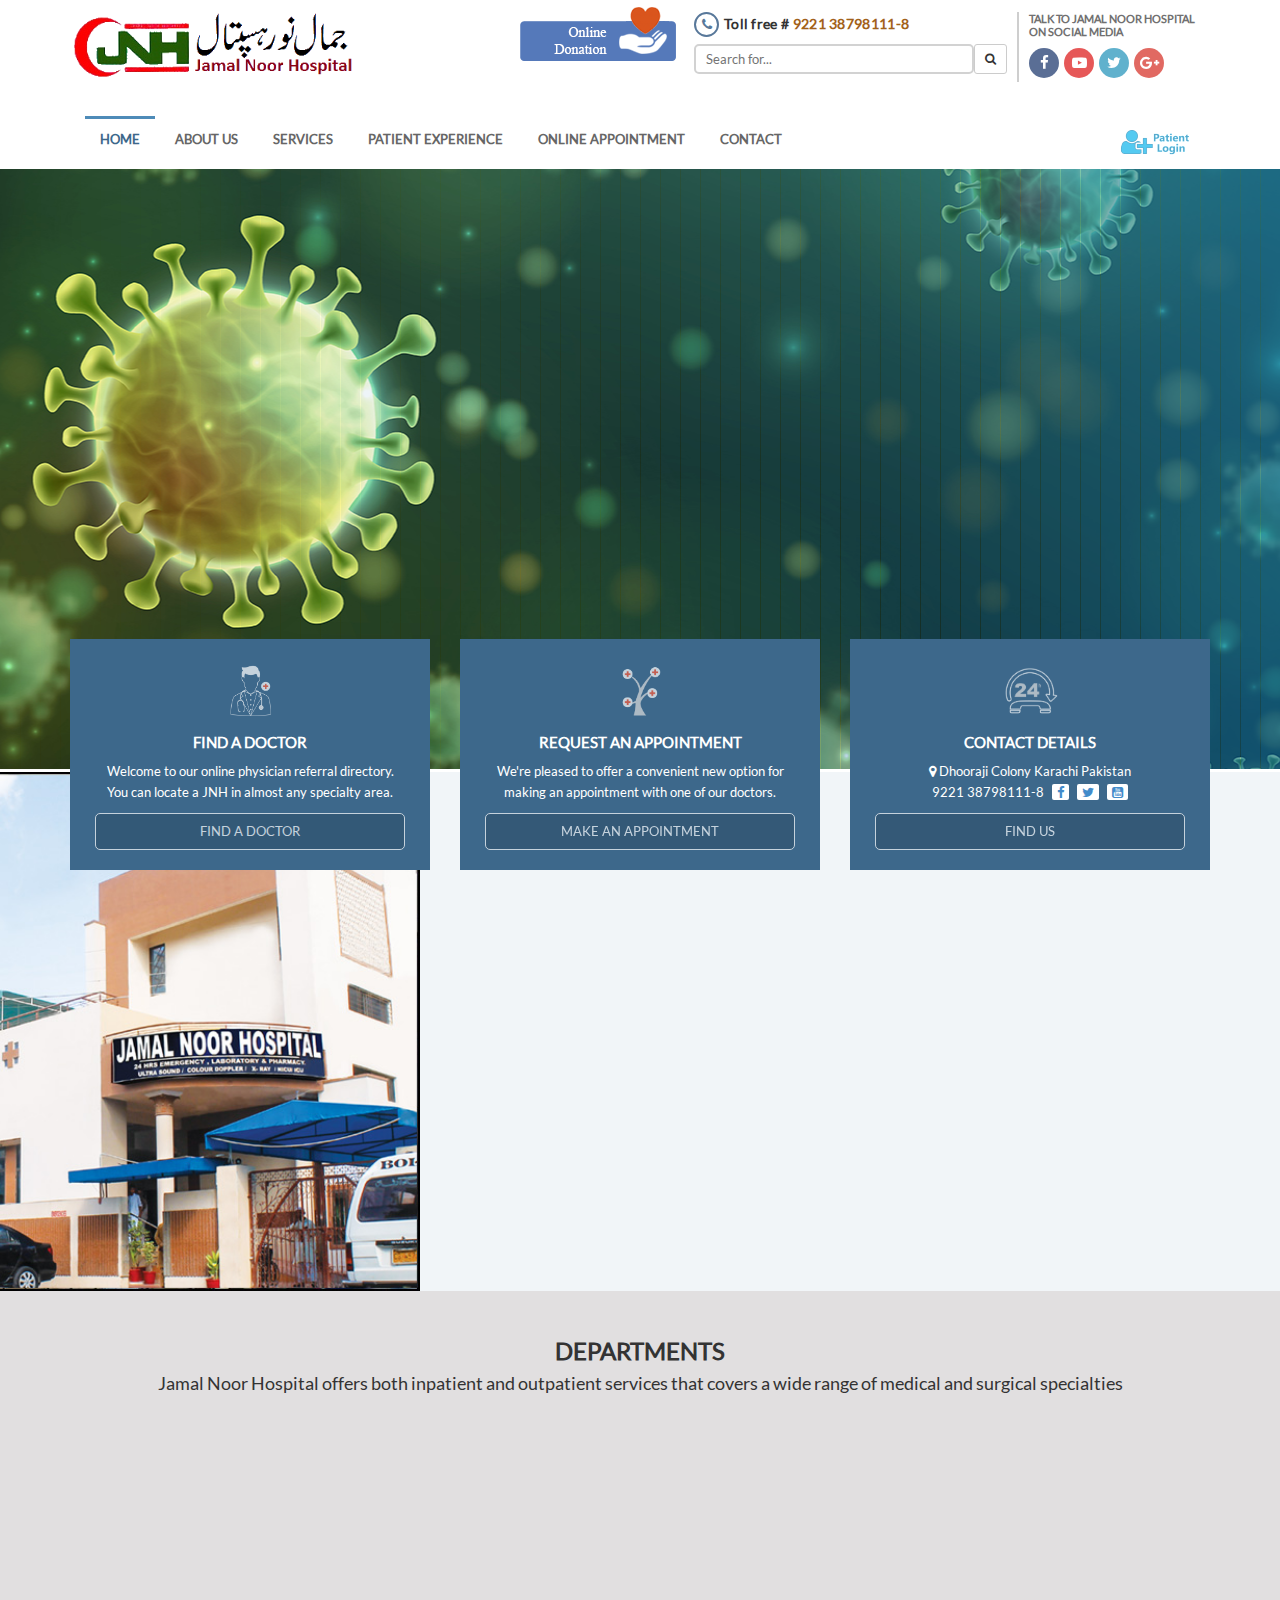
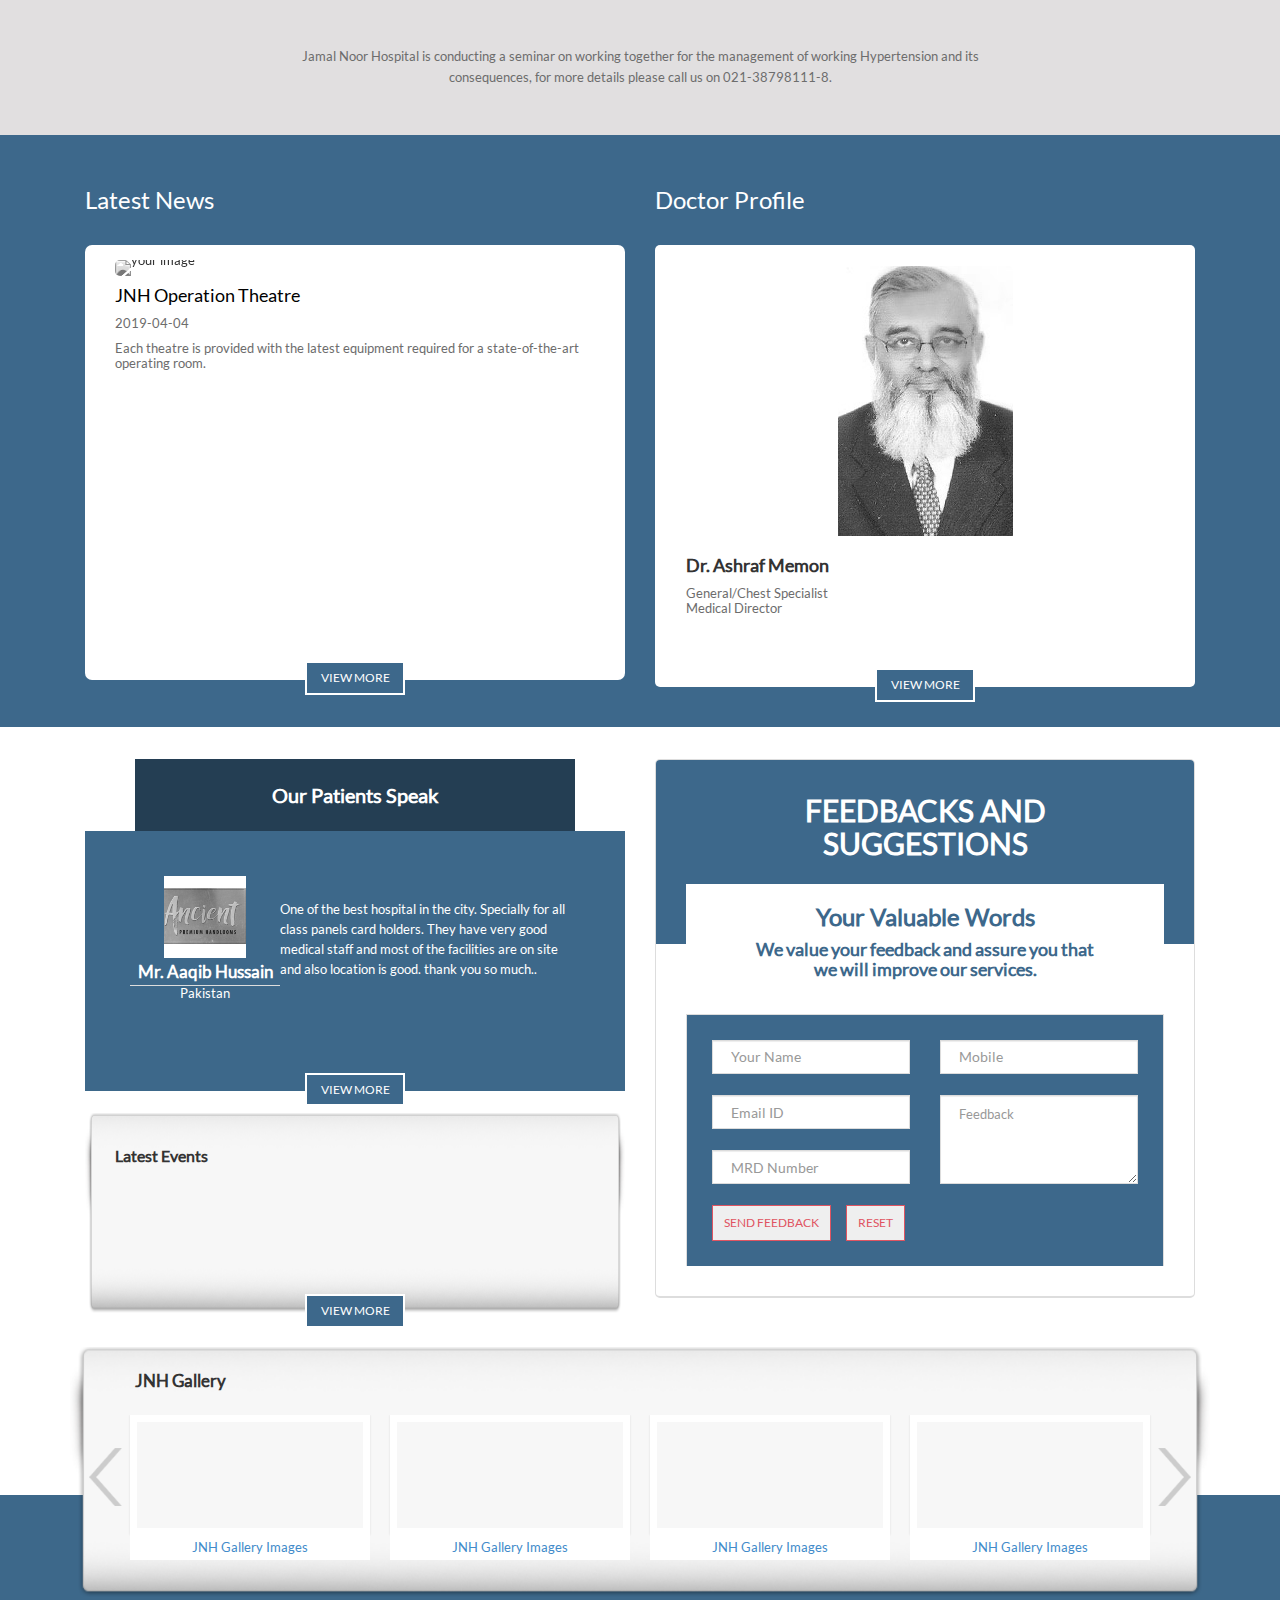
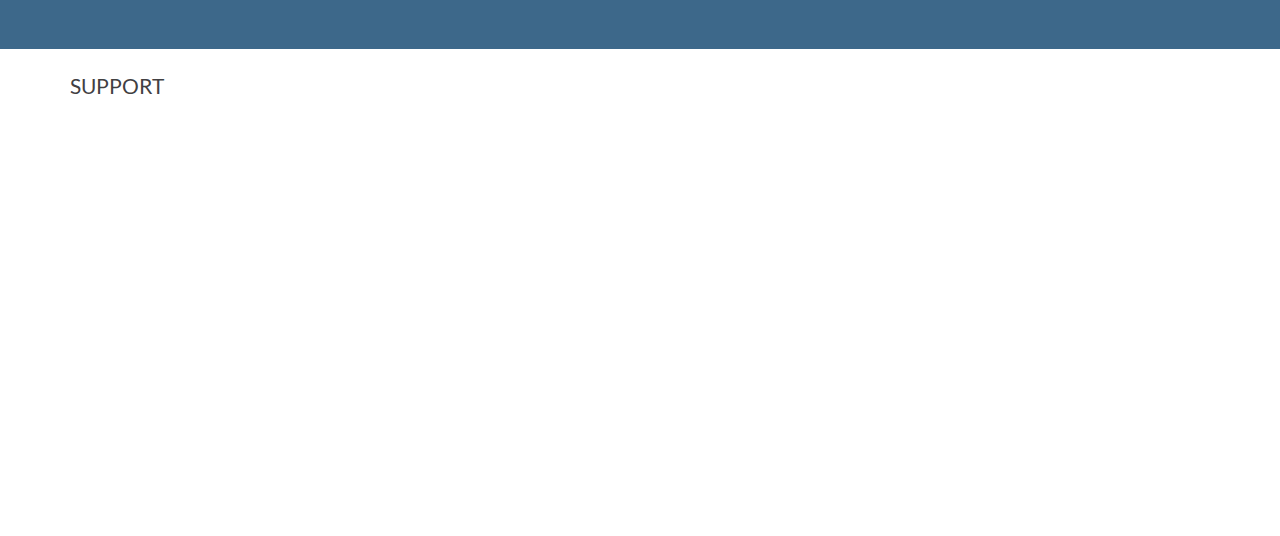
==== commit be5cbfc9: "Update index.html" ====
--- a/index.html
+++ b/index.html
@@ -82,11 +82,11 @@
                                         </ul>
                                         
                                         <div class="header-right-content pull-right"> 
-                                            <!--
+                                            
                                             <div class="pull-left"> 
                                                 <a href="https://www.paypal.com/donate/?token=rJTppAu-1kgzEfOlJgTdjsI0DKF_HsEvr8UTDHZ5SwIyBrKSrK9ijv3coDG6VEMTx9w5r0&country.x=GB&locale.x=GB" target="_blank"> <div><img src="images/online-donation.png" alt=""> &nbsp; &nbsp; &nbsp; </div> </a>
                                             </div>
-                                            -->
+                                            
 
                                             <div class="pull-left"> 
                                                 <div class="clearfix"></div>
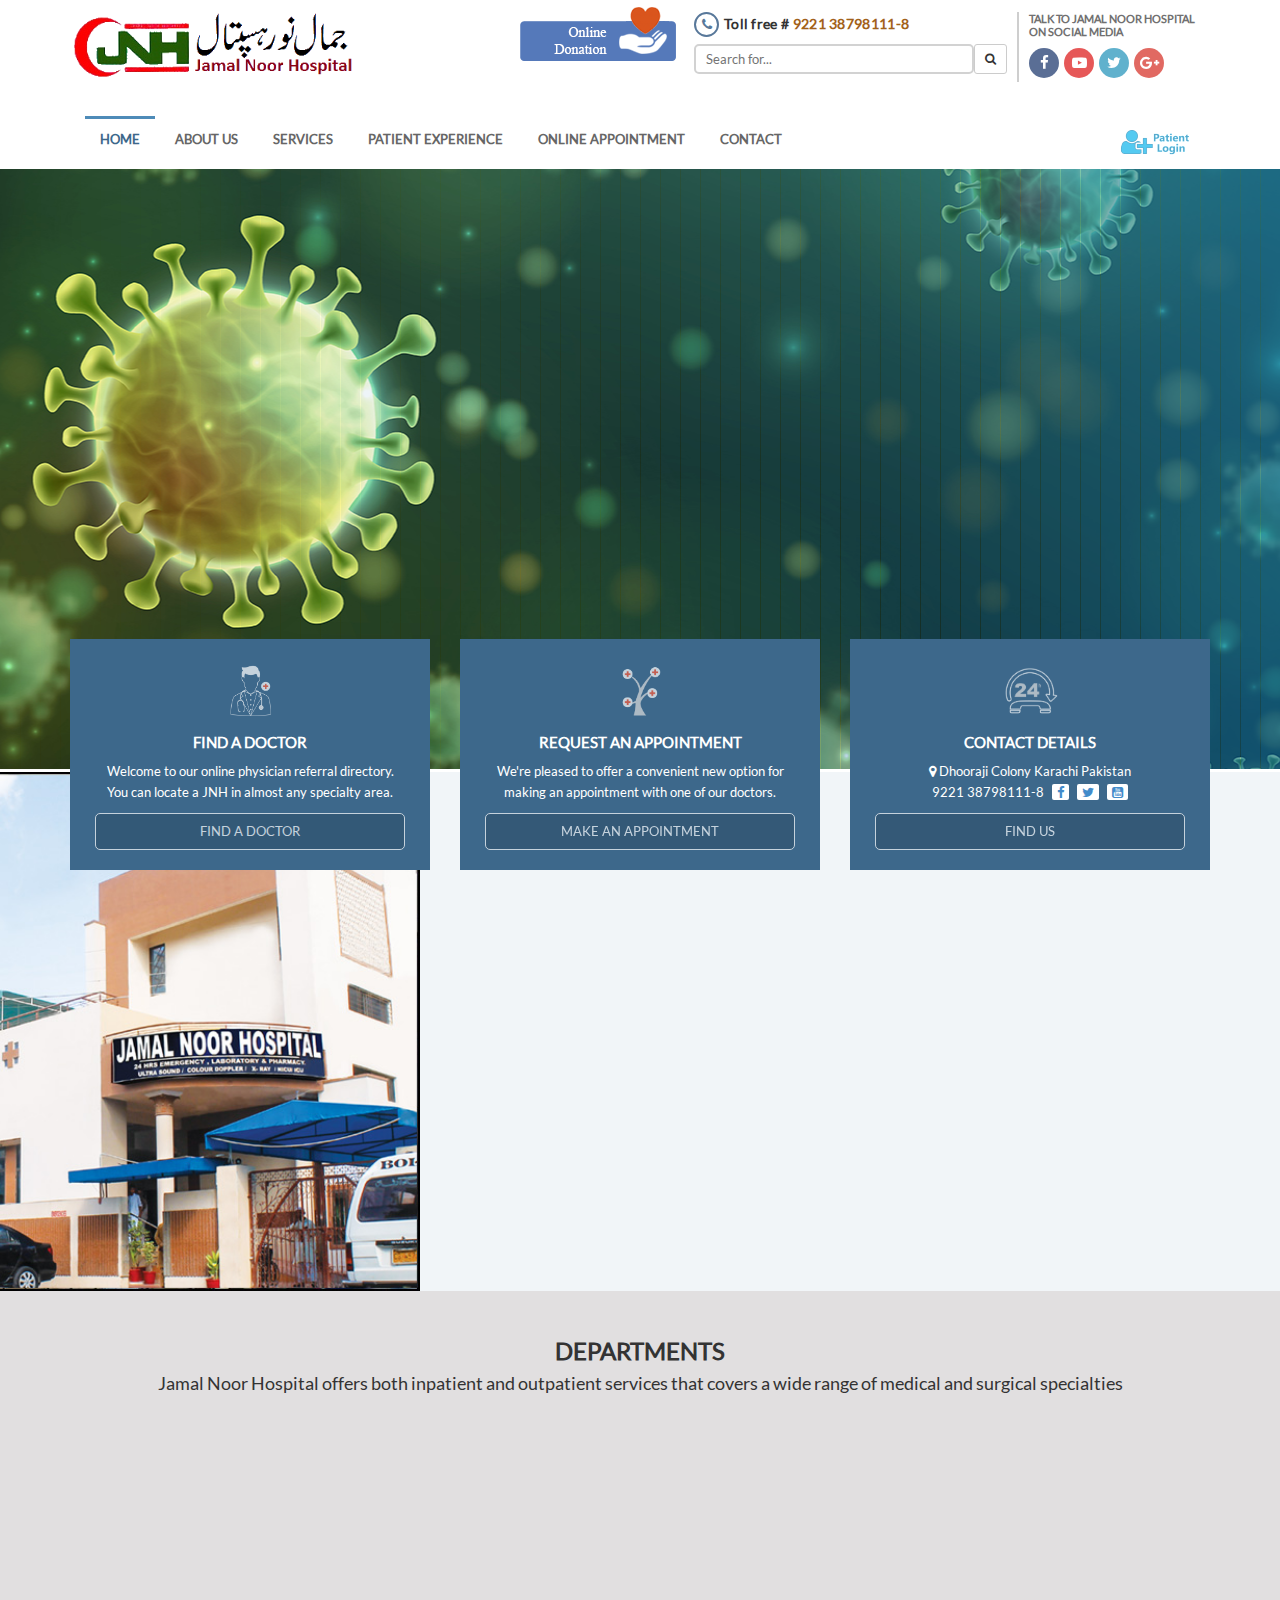
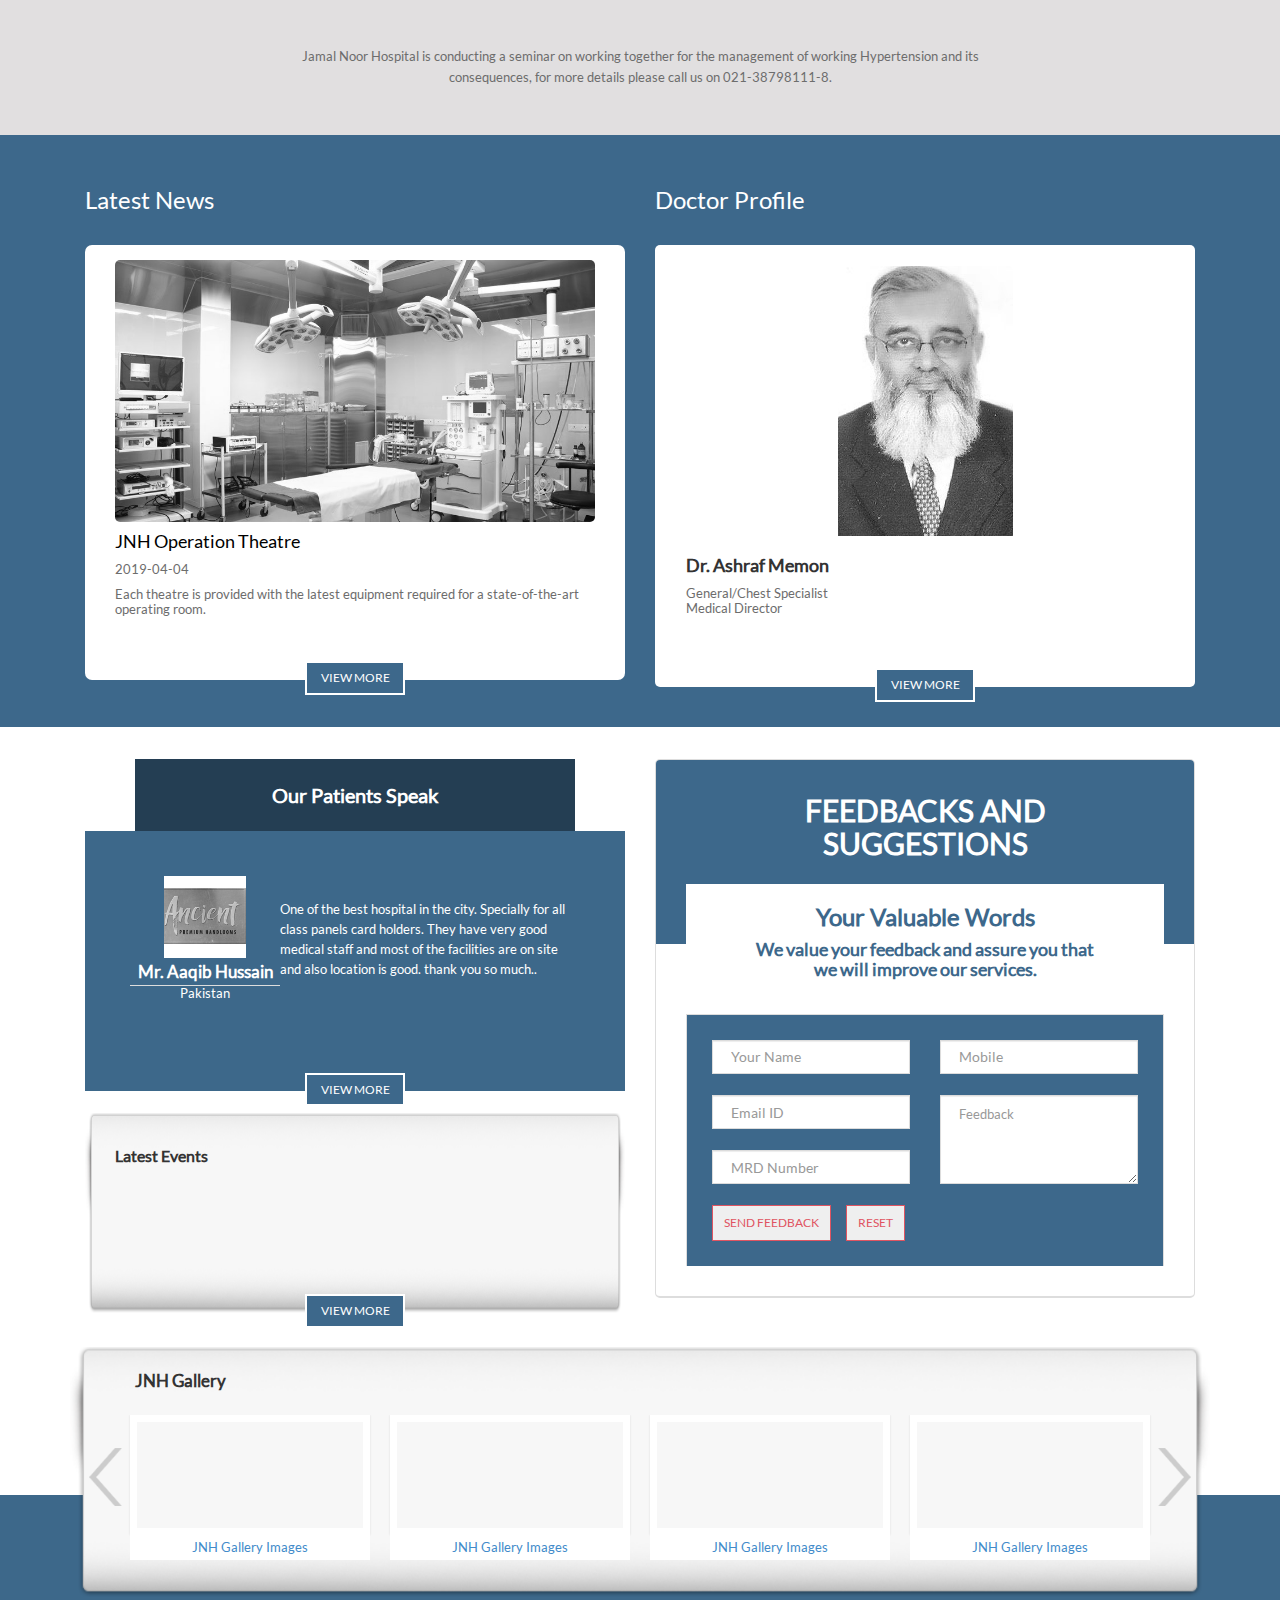
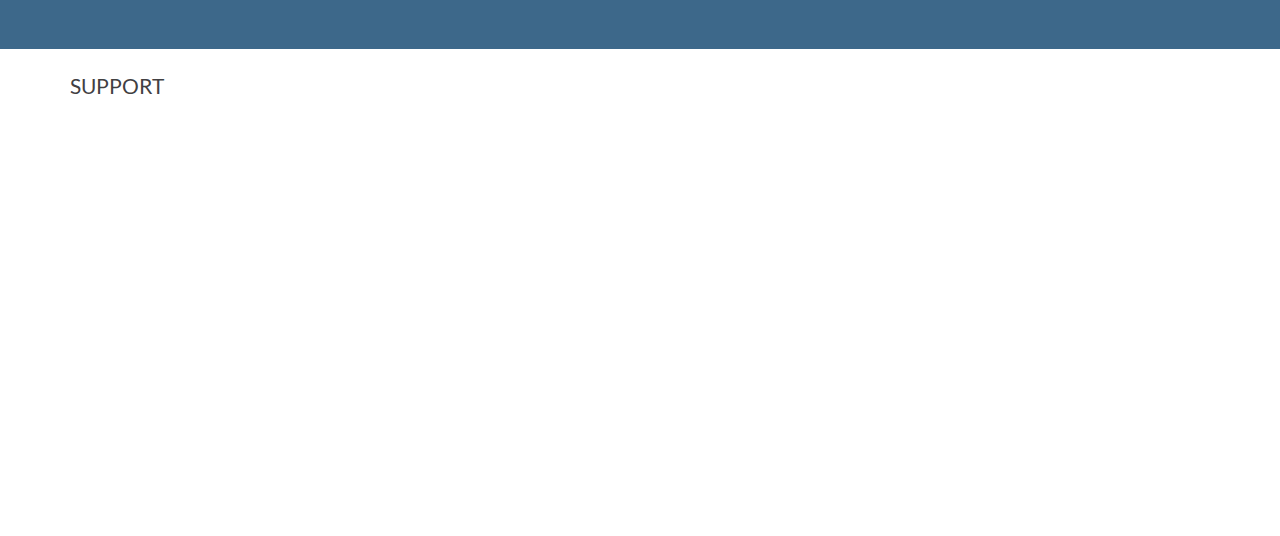
==== commit 80d50ecd: "Update index.html" ====
--- a/index.html
+++ b/index.html
@@ -493,7 +493,7 @@
                                 <li class="news-from-db">
                                     <div class="news-div">
                                         <div class="col-lg-12">
-                                            <img id="blah" class="img img-responsive" src="images/news/ot.jpg" alt="your image" width="500"/>
+                                            <img id="blah" class="img img-responsive" src="images/news/OT.jpg" alt="your image" width="500"/>
                                         </div>
                                         <div class="col-lg-12">
                                             <h4>JNH Operation Theatre</h4><p>2019-04-04</p><p> Each theatre is provided with the latest equipment required for a state-of-the-art operating room.</p>
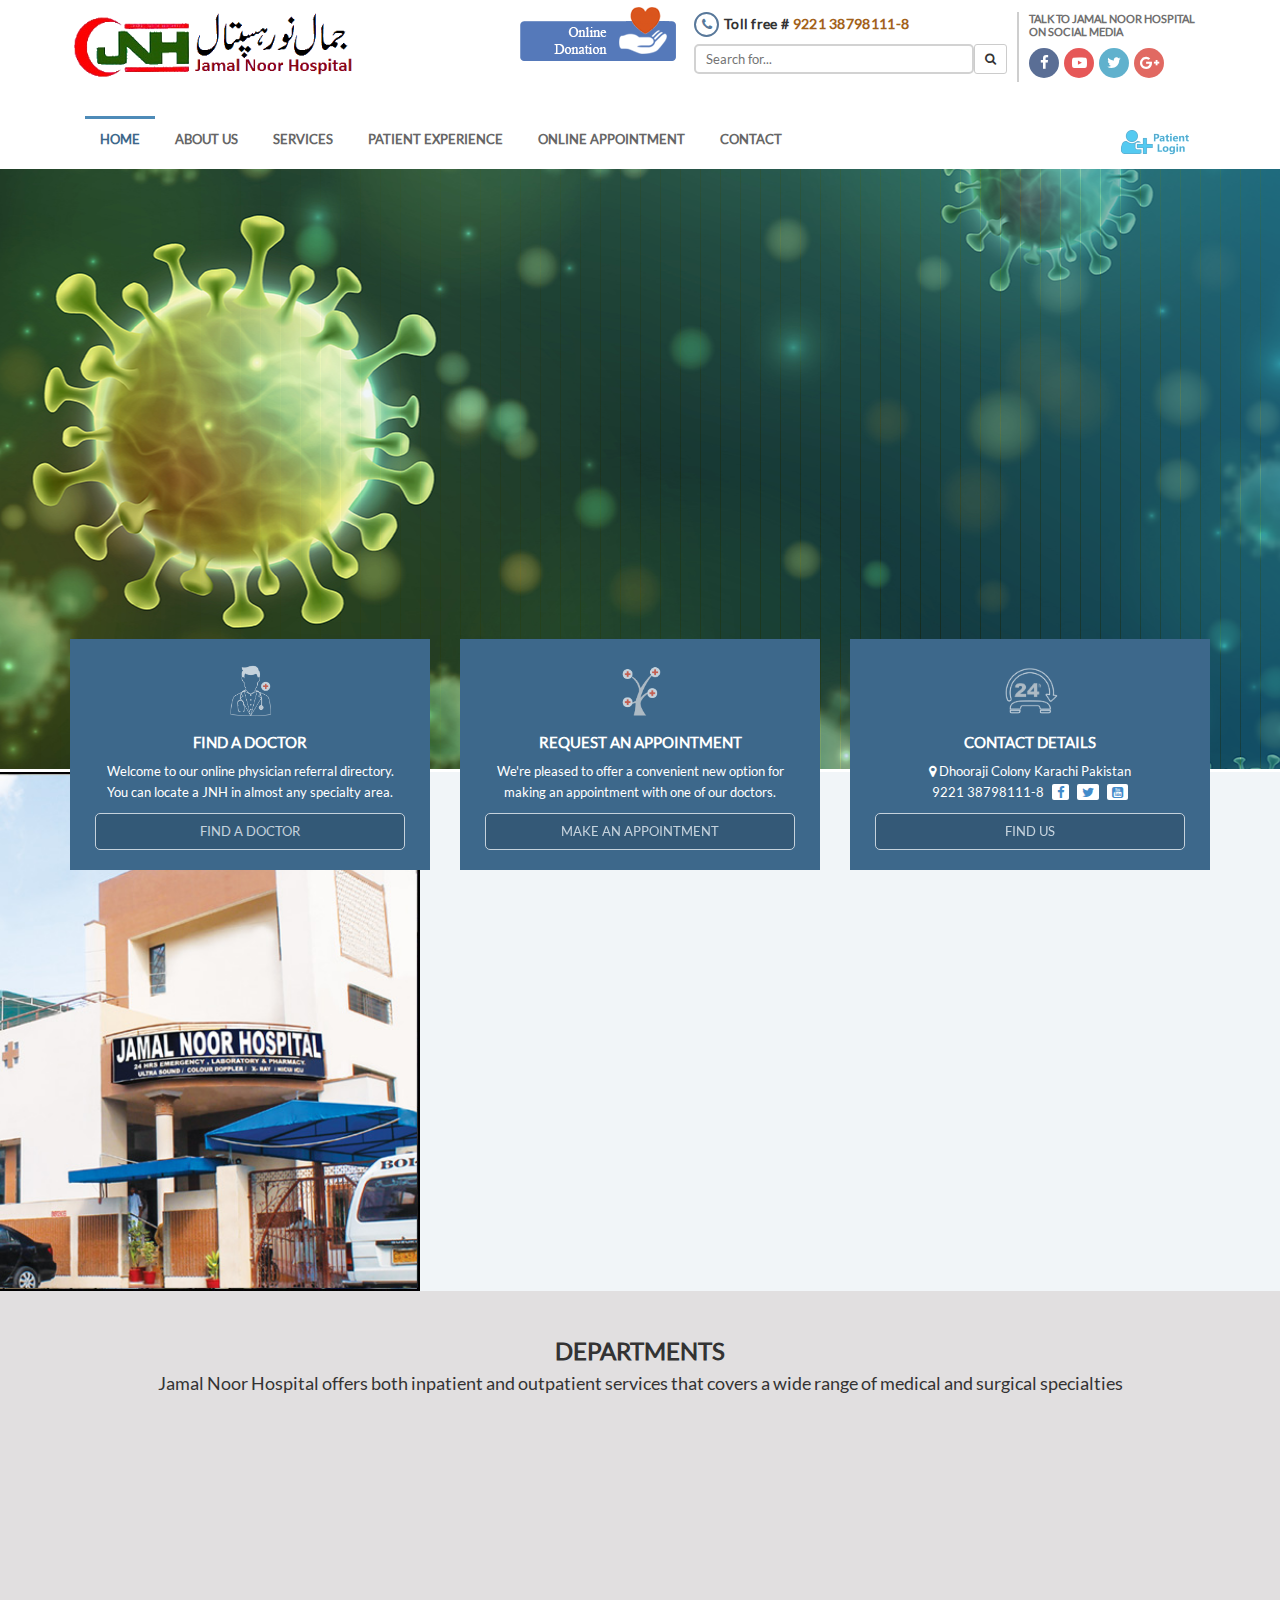
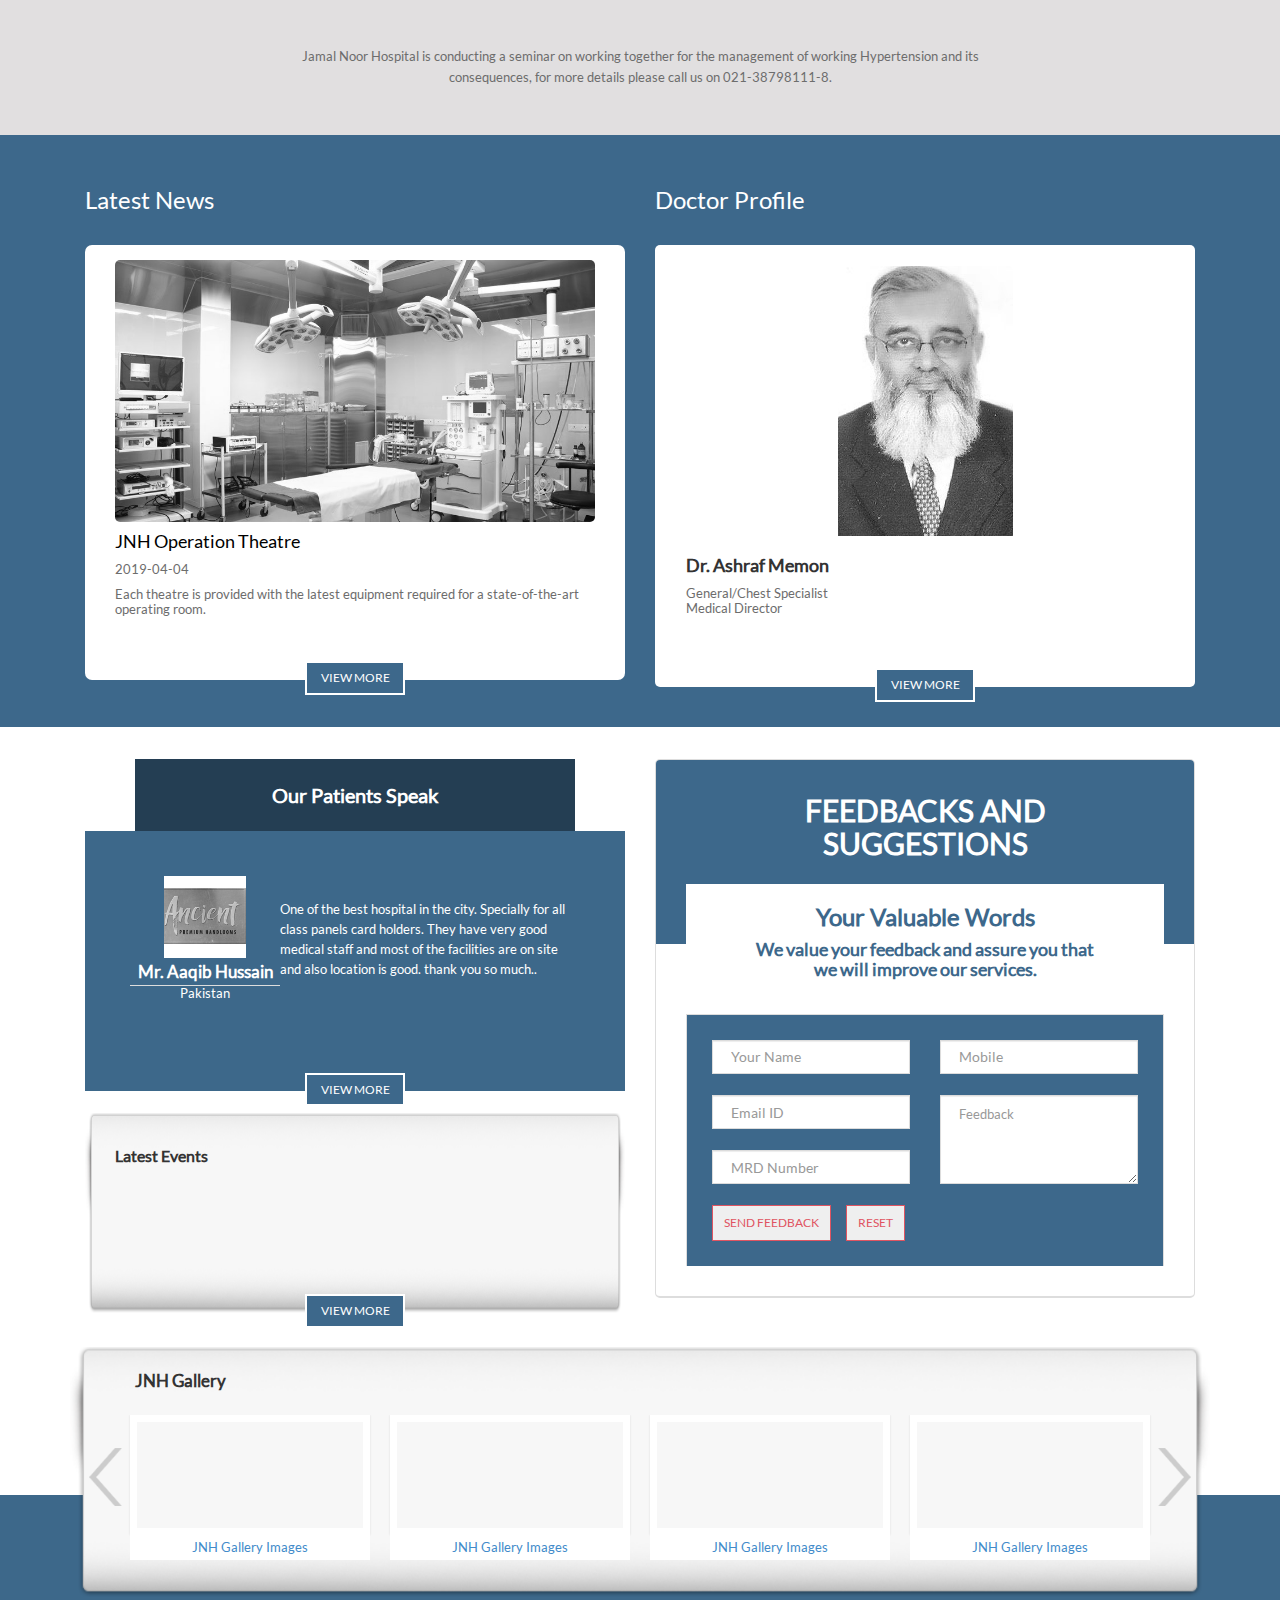
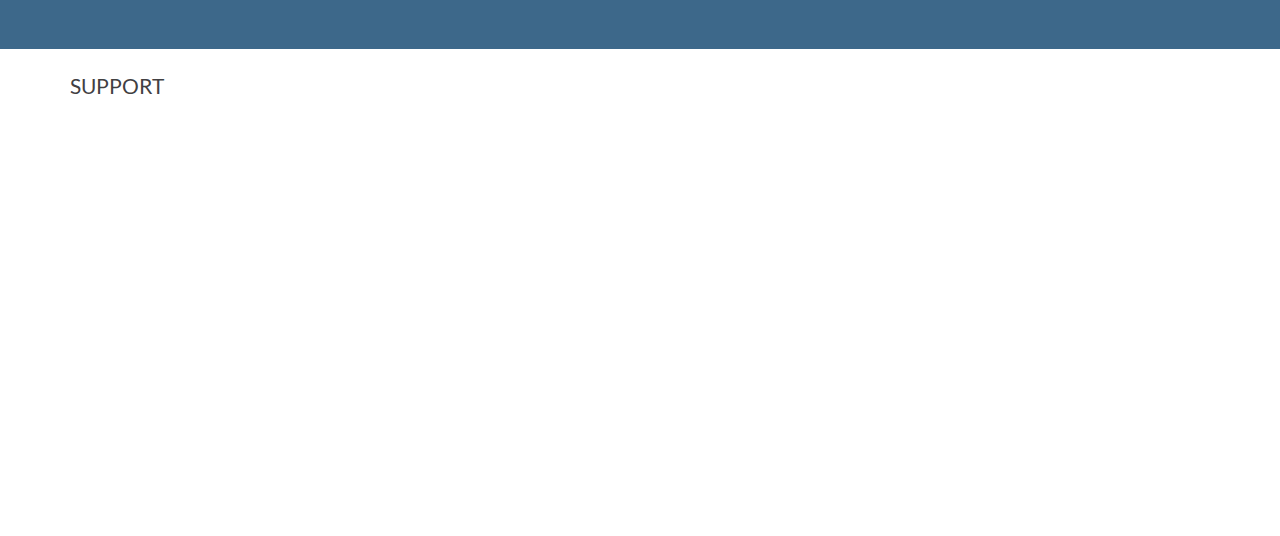
==== commit 7b3b52c2: "Update index.html" ====
--- a/index.html
+++ b/index.html
@@ -786,13 +786,13 @@
                         <div class="home-gallery-box">
                             <div class="home-gallery-box-title">JNH Gallery</div><br/>
                             <ul id="home-gallery-slider">
+                                <li><a href="" target="_blank"><div class="home-gallery-thumb" style="background-image: url(images/gallery/15.JPG)"></div><div class="home-gallery-name">JNH Gallery Images</div></a></li>
                                 <li><a href="" target="_blank"><div class="home-gallery-thumb" style="background-image: url(images/gallery/16.JPG)"></div><div class="home-gallery-name">JNH Gallery Images</div></a></li>
-                                <li><a href="" target="_blank"><div class="home-gallery-thumb" style="background-image: url(images/gallery/29.JPG)"></div><div class="home-gallery-name">JNH Gallery Images</div></a></li>
-                                <li><a href="" target="_blank"><div class="home-gallery-thumb" style="background-image: url(images/gallery/30.JPG)"></div><div class="home-gallery-name">JNH Gallery Images</div></a></li>
-                                <li><a href="" target="_blank"><div class="home-gallery-thumb" style="background-image: url(images/gallery/16.JPG)"></div><div class="home-gallery-name">JNH Gallery Images</div></a></li>
-                                <li><a href="" target="_blank"><div class="home-gallery-thumb" style="background-image: url(images/gallery/29.JPG)"></div><div class="home-gallery-name">JNH Gallery Images</div></a></li>
+                                <li><a href="" target="_blank"><div class="home-gallery-thumb" style="background-image: url(images/gallery/20.JPG)"></div><div class="home-gallery-name">JNH Gallery Images</div></a></li>
                                 <li><a href="" target="_blank"><div class="home-gallery-thumb" style="background-image: url(images/gallery/21.JPG)"></div><div class="home-gallery-name">JNH Gallery Images</div></a></li>
-                                <li><a href="" target="_blank"><div class="home-gallery-thumb" style="background-image: url(images/gallery/30.jpg)"></div><div class="home-gallery-name">JNH Gallery Images</div></a></li>
+                                <li><a href="" target="_blank"><div class="home-gallery-thumb" style="background-image: url(images/gallery/22.JPG)"></div><div class="home-gallery-name">JNH Gallery Images</div></a></li>
+                                <li><a href="" target="_blank"><div class="home-gallery-thumb" style="background-image: url(images/gallery/23.JPG)"></div><div class="home-gallery-name">JNH Gallery Images</div></a></li>
+                                <li><a href="" target="_blank"><div class="home-gallery-thumb" style="background-image: url(images/gallery/29.jpg)"></div><div class="home-gallery-name">JNH Gallery Images</div></a></li>
                             </ul>
                         </div>
                     </div>
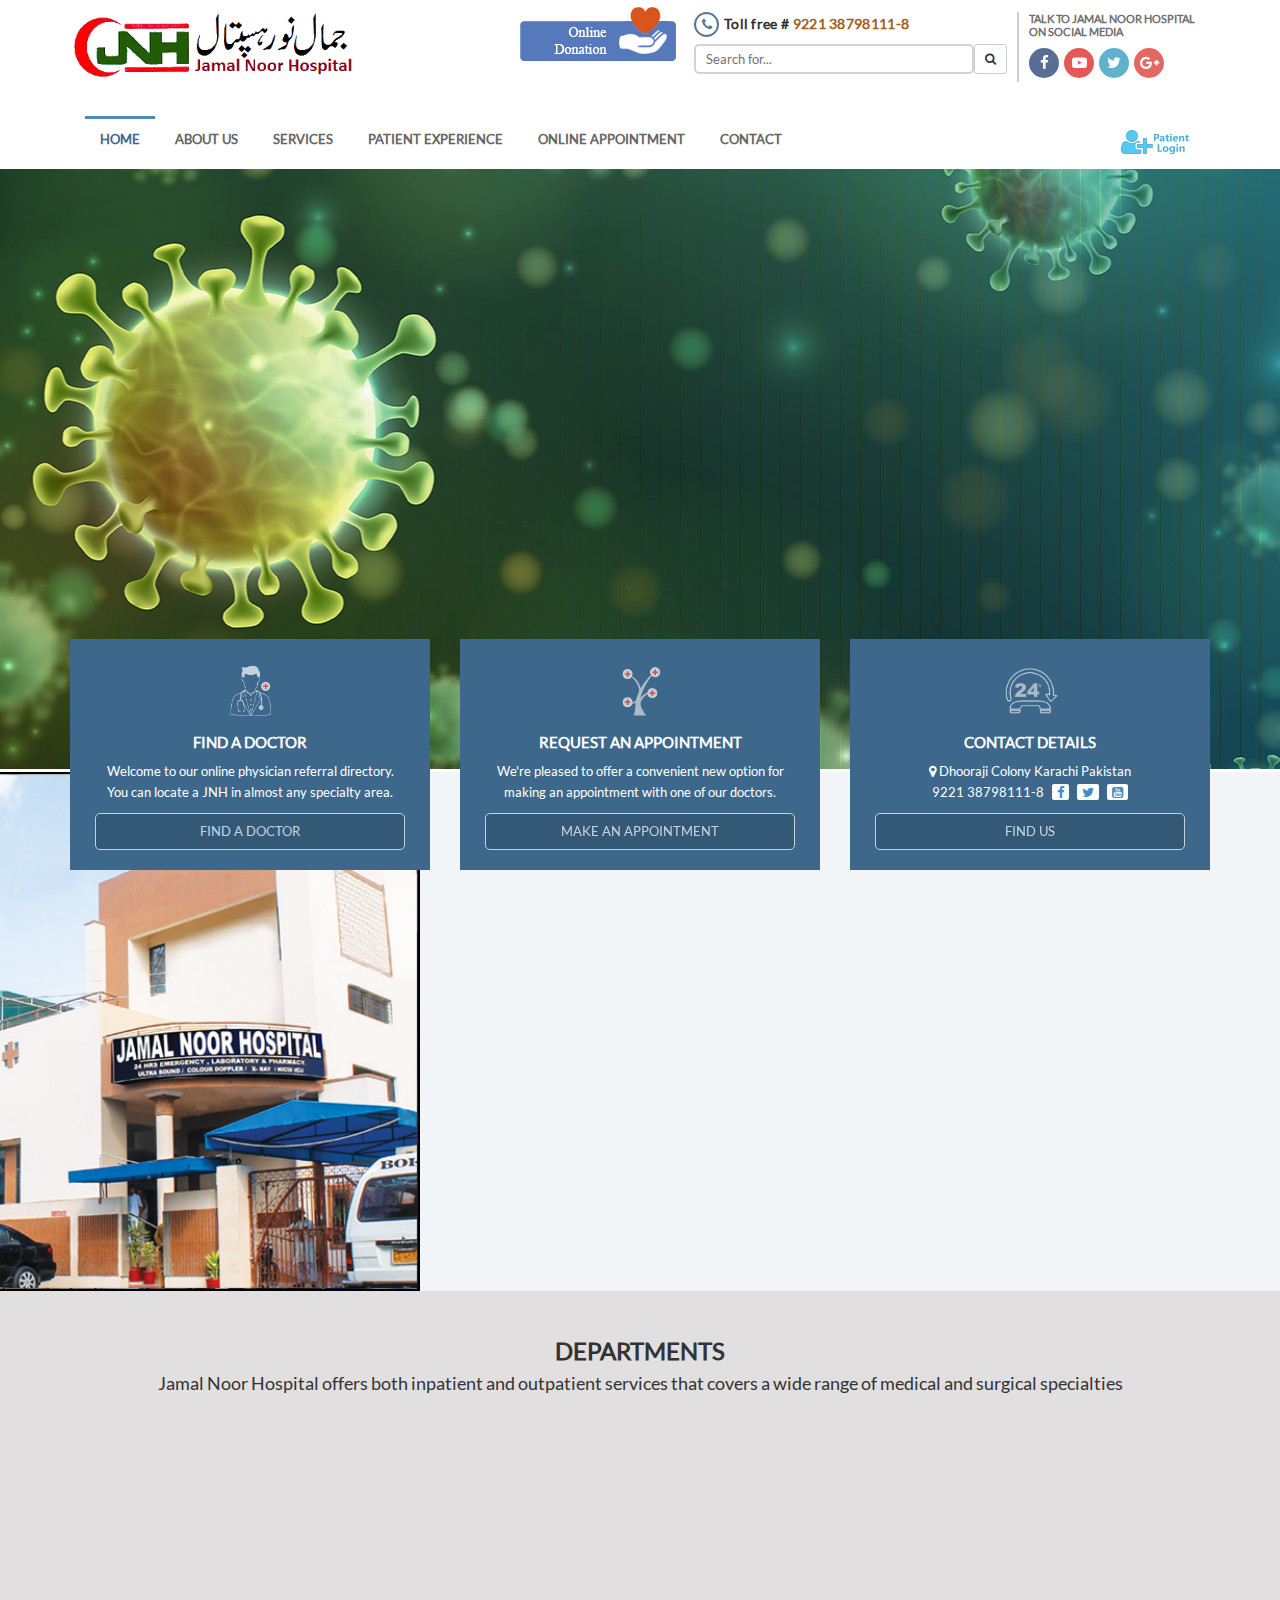
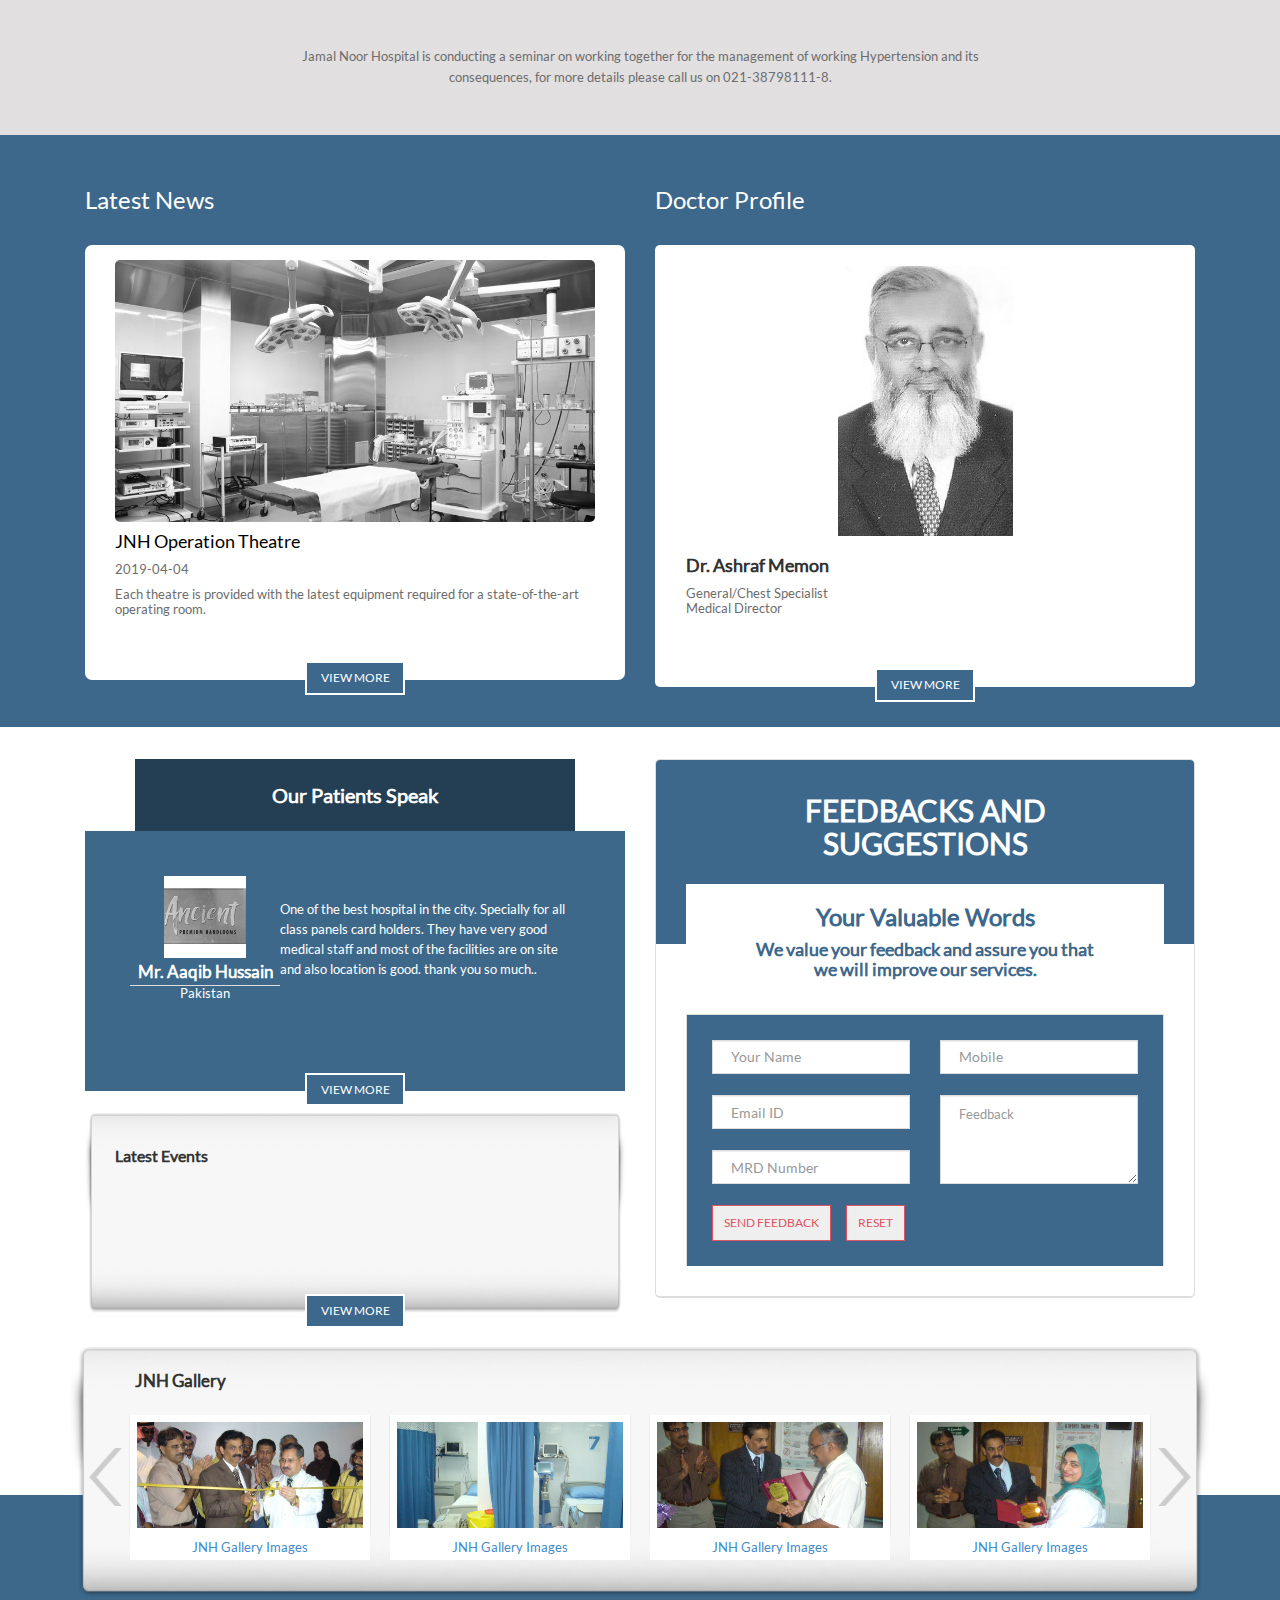
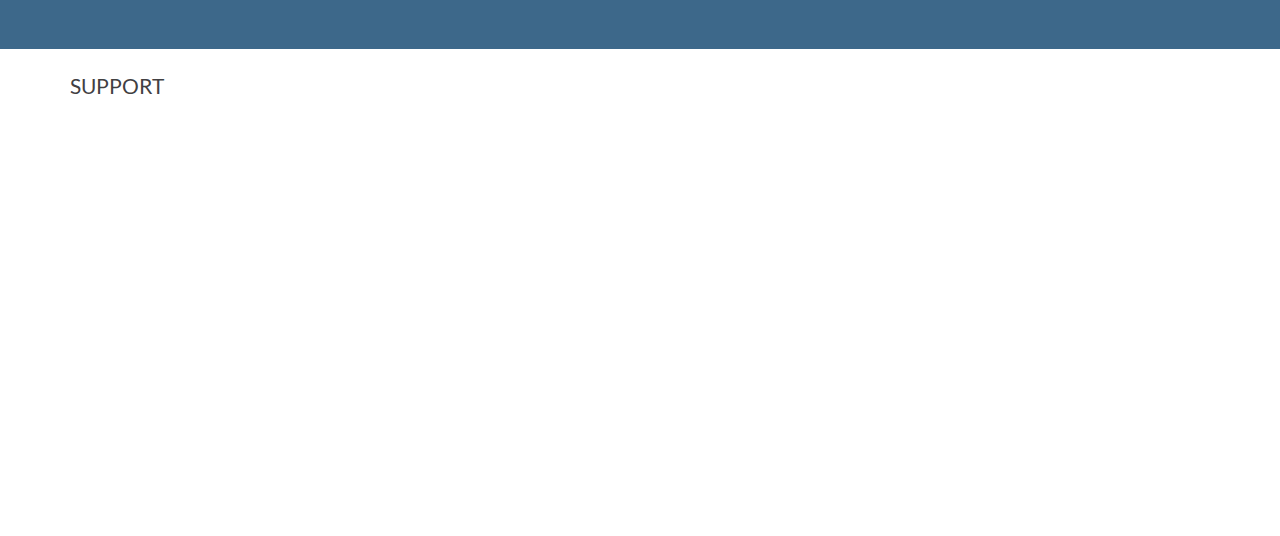
==== commit f1c40d40: "Update index.html" ====
--- a/index.html
+++ b/index.html
@@ -786,12 +786,12 @@
                         <div class="home-gallery-box">
                             <div class="home-gallery-box-title">JNH Gallery</div><br/>
                             <ul id="home-gallery-slider">
-                                <li><a href="" target="_blank"><div class="home-gallery-thumb" style="background-image: url(images/gallery/15.JPG)"></div><div class="home-gallery-name">JNH Gallery Images</div></a></li>
-                                <li><a href="" target="_blank"><div class="home-gallery-thumb" style="background-image: url(images/gallery/16.JPG)"></div><div class="home-gallery-name">JNH Gallery Images</div></a></li>
-                                <li><a href="" target="_blank"><div class="home-gallery-thumb" style="background-image: url(images/gallery/20.JPG)"></div><div class="home-gallery-name">JNH Gallery Images</div></a></li>
-                                <li><a href="" target="_blank"><div class="home-gallery-thumb" style="background-image: url(images/gallery/21.JPG)"></div><div class="home-gallery-name">JNH Gallery Images</div></a></li>
-                                <li><a href="" target="_blank"><div class="home-gallery-thumb" style="background-image: url(images/gallery/22.JPG)"></div><div class="home-gallery-name">JNH Gallery Images</div></a></li>
-                                <li><a href="" target="_blank"><div class="home-gallery-thumb" style="background-image: url(images/gallery/23.JPG)"></div><div class="home-gallery-name">JNH Gallery Images</div></a></li>
+                                <li><a href="" target="_blank"><div class="home-gallery-thumb" style="background-image: url(images/gallery/15.jpg)"></div><div class="home-gallery-name">JNH Gallery Images</div></a></li>
+                                <li><a href="" target="_blank"><div class="home-gallery-thumb" style="background-image: url(images/gallery/16.jpg)"></div><div class="home-gallery-name">JNH Gallery Images</div></a></li>
+                                <li><a href="" target="_blank"><div class="home-gallery-thumb" style="background-image: url(images/gallery/20.jpg)"></div><div class="home-gallery-name">JNH Gallery Images</div></a></li>
+                                <li><a href="" target="_blank"><div class="home-gallery-thumb" style="background-image: url(images/gallery/21.jpg)"></div><div class="home-gallery-name">JNH Gallery Images</div></a></li>
+                                <li><a href="" target="_blank"><div class="home-gallery-thumb" style="background-image: url(images/gallery/22.jpg)"></div><div class="home-gallery-name">JNH Gallery Images</div></a></li>
+                                <li><a href="" target="_blank"><div class="home-gallery-thumb" style="background-image: url(images/gallery/23.jpg)"></div><div class="home-gallery-name">JNH Gallery Images</div></a></li>
                                 <li><a href="" target="_blank"><div class="home-gallery-thumb" style="background-image: url(images/gallery/29.jpg)"></div><div class="home-gallery-name">JNH Gallery Images</div></a></li>
                             </ul>
                         </div>
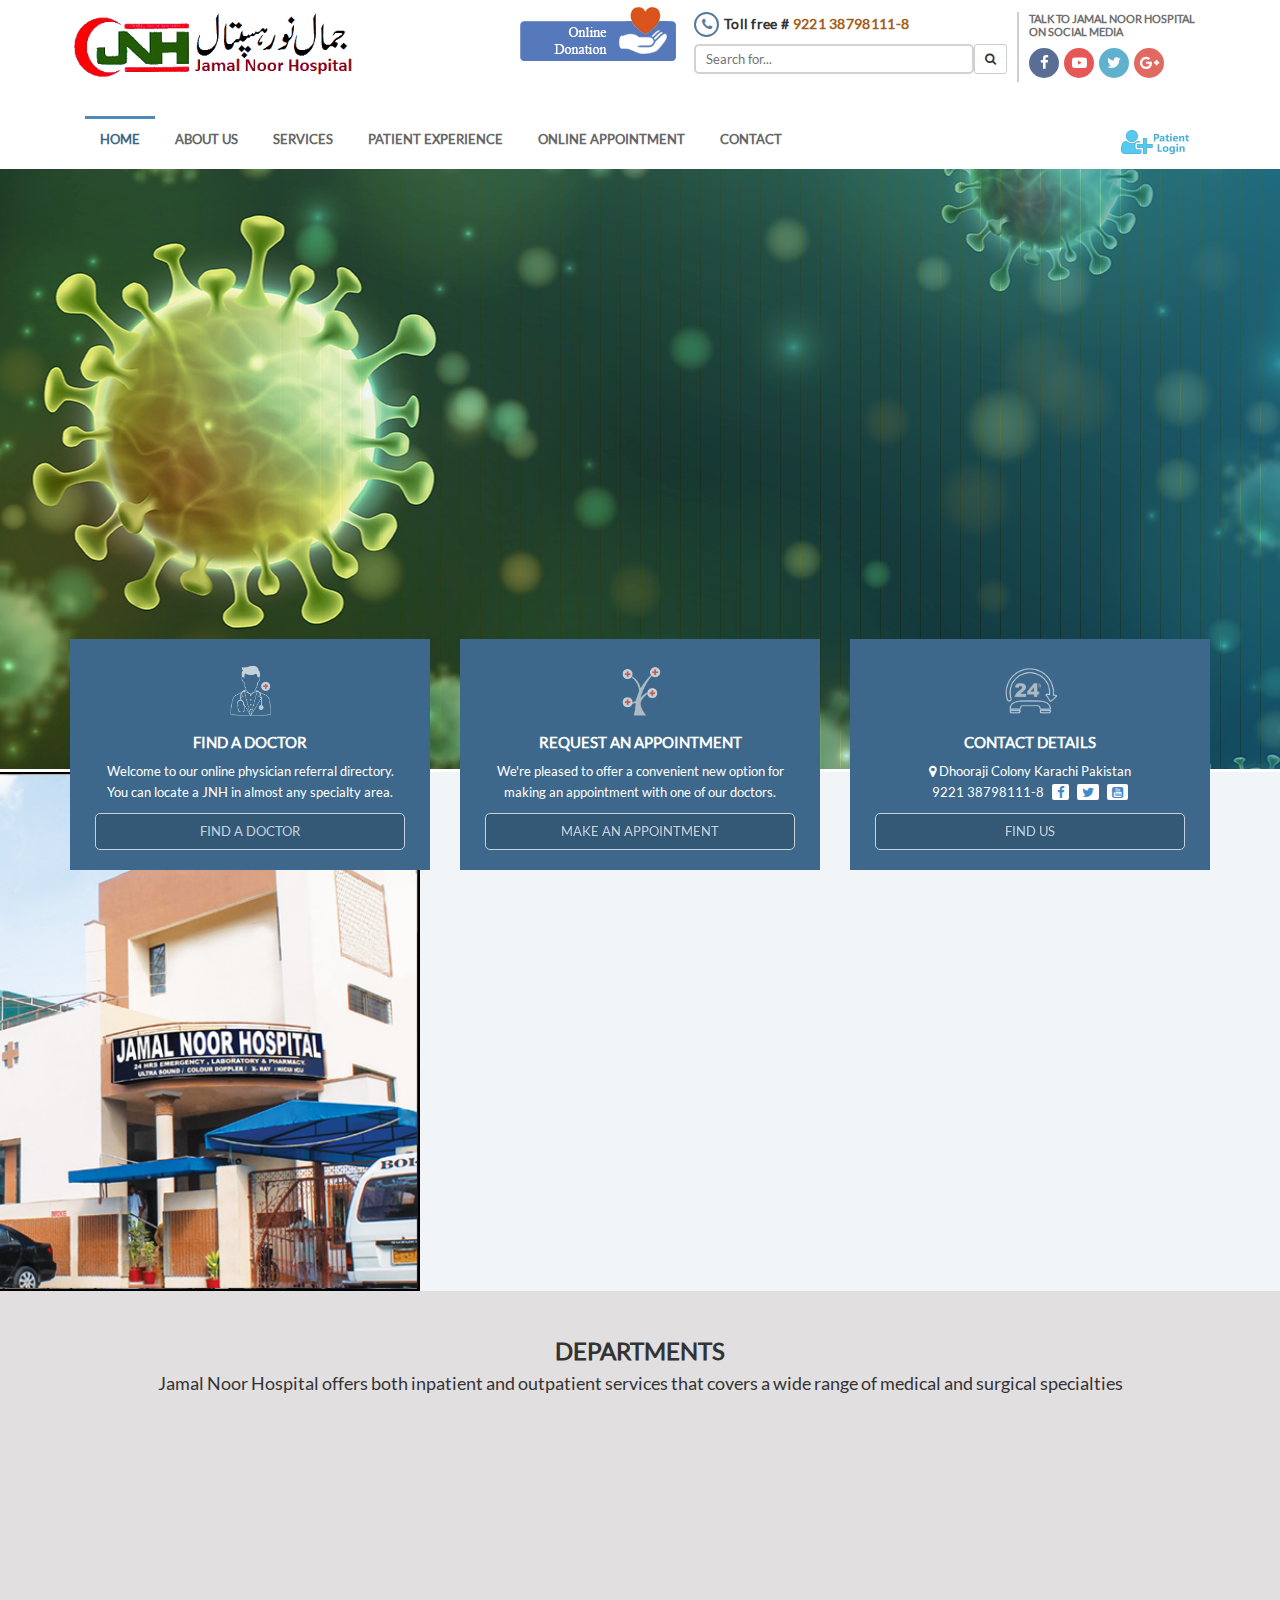
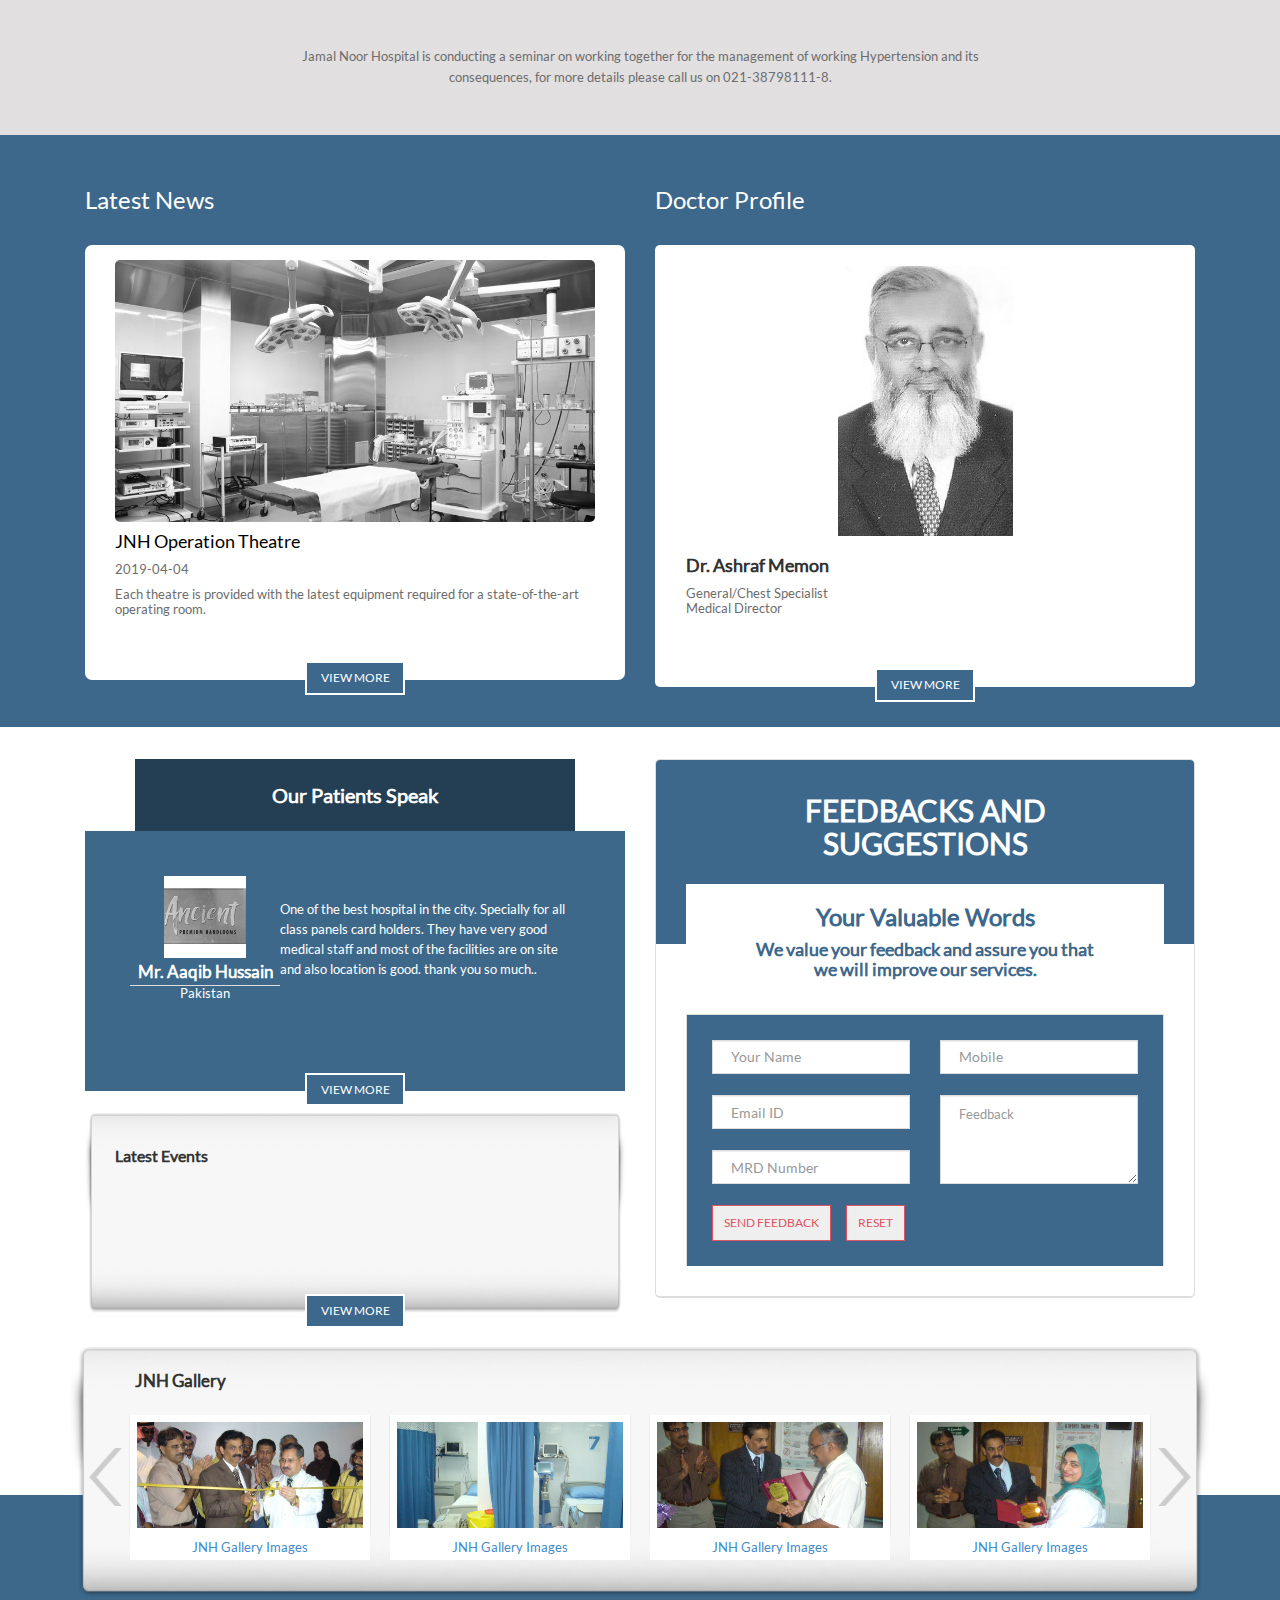
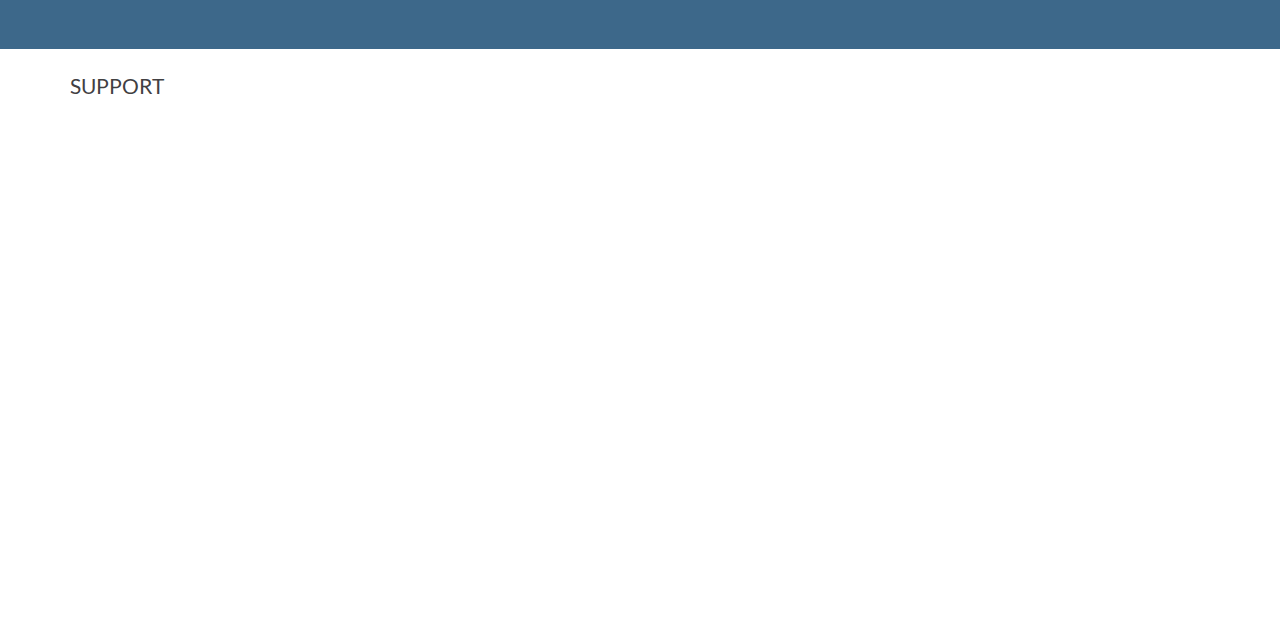
==== commit c4e58b06: "Update index.html" ====
--- a/index.html
+++ b/index.html
@@ -828,11 +828,11 @@
                         </div>
                         <div class="col-xs-12 col-sm-12 col-md-12 col-lg-12 pull-left client-logo-flex wow fadeInUp" data-wow-delay="0.5s" data-wow-offset="100">
                             <ul id="clients-carousel" class="icl-carousel">
-                                <li><a href=""><img src='images/alliances/rev/eidhi.jpg' alt='' class='img-responsive client-logo-img'/></a></li>
-                                <li><a href=""><img src='images/alliances/rev/alamgir.jpg' alt='' class='img-responsive client-logo-img'/></a></li>
-                                <li><a href=""><img src='images/alliances/rev/myf.jpg' alt='' class='img-responsive client-logo-img'/></a></li>
-                                <li><a href=""><img src='images/alliances/rev/dysf.jpg' alt='' class='img-responsive client-logo-img'/></a></li>
-                                <li><a href=""><img src='images/alliances/rev/mmi.jpg' alt='' class='img-responsive client-logo-img'/></a></li>
+                                <li><a href=""><img src='images/Alliances/rev/eidhi.jpg' alt='' class='img-responsive client-logo-img'/></a></li>
+                                <li><a href=""><img src='images/Alliances/rev/alamgir.jpg' alt='' class='img-responsive client-logo-img'/></a></li>
+                                <li><a href=""><img src='images/Alliances/rev/myf.jpg' alt='' class='img-responsive client-logo-img'/></a></li>
+                                <li><a href=""><img src='images/Alliances/rev/dysf.jpg' alt='' class='img-responsive client-logo-img'/></a></li>
+                                <li><a href=""><img src='images/Alliances/rev/mmi.jpg' alt='' class='img-responsive client-logo-img'/></a></li>
                             </ul>
                         </div>
                     </div>
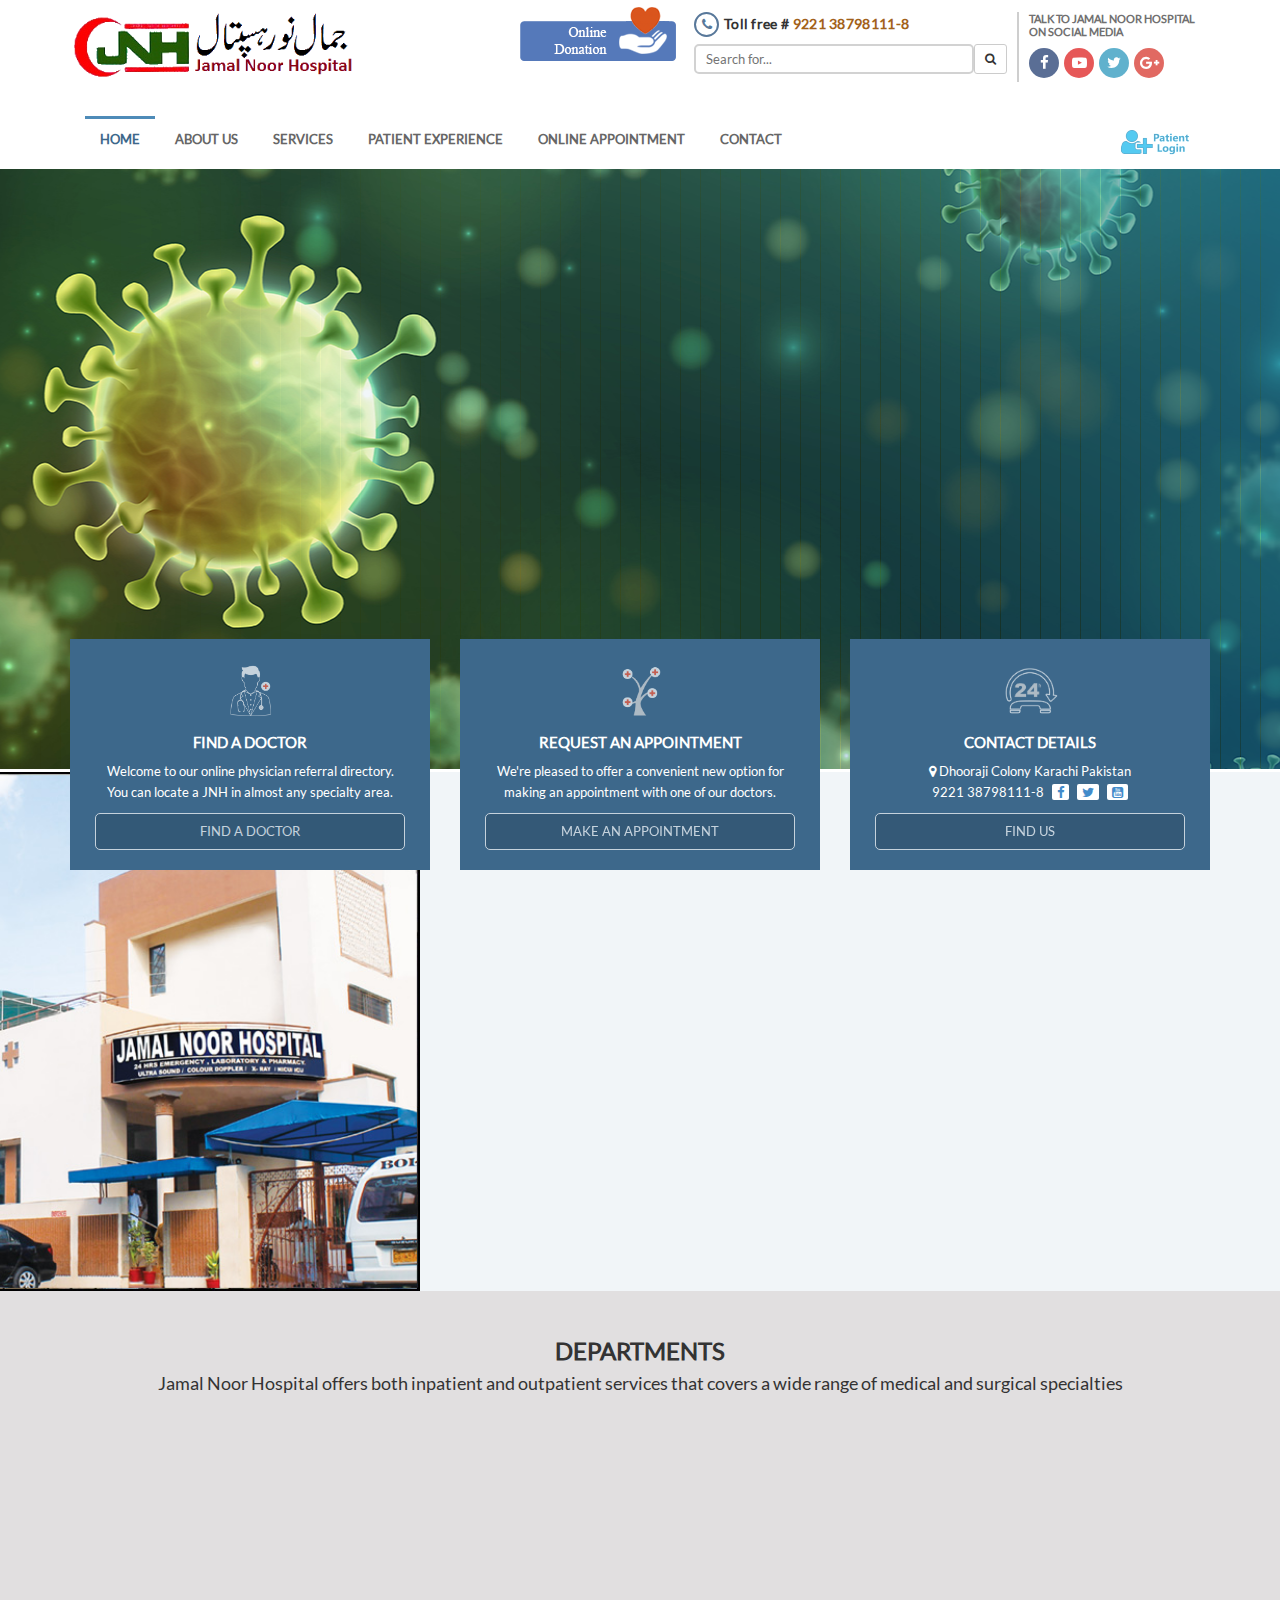
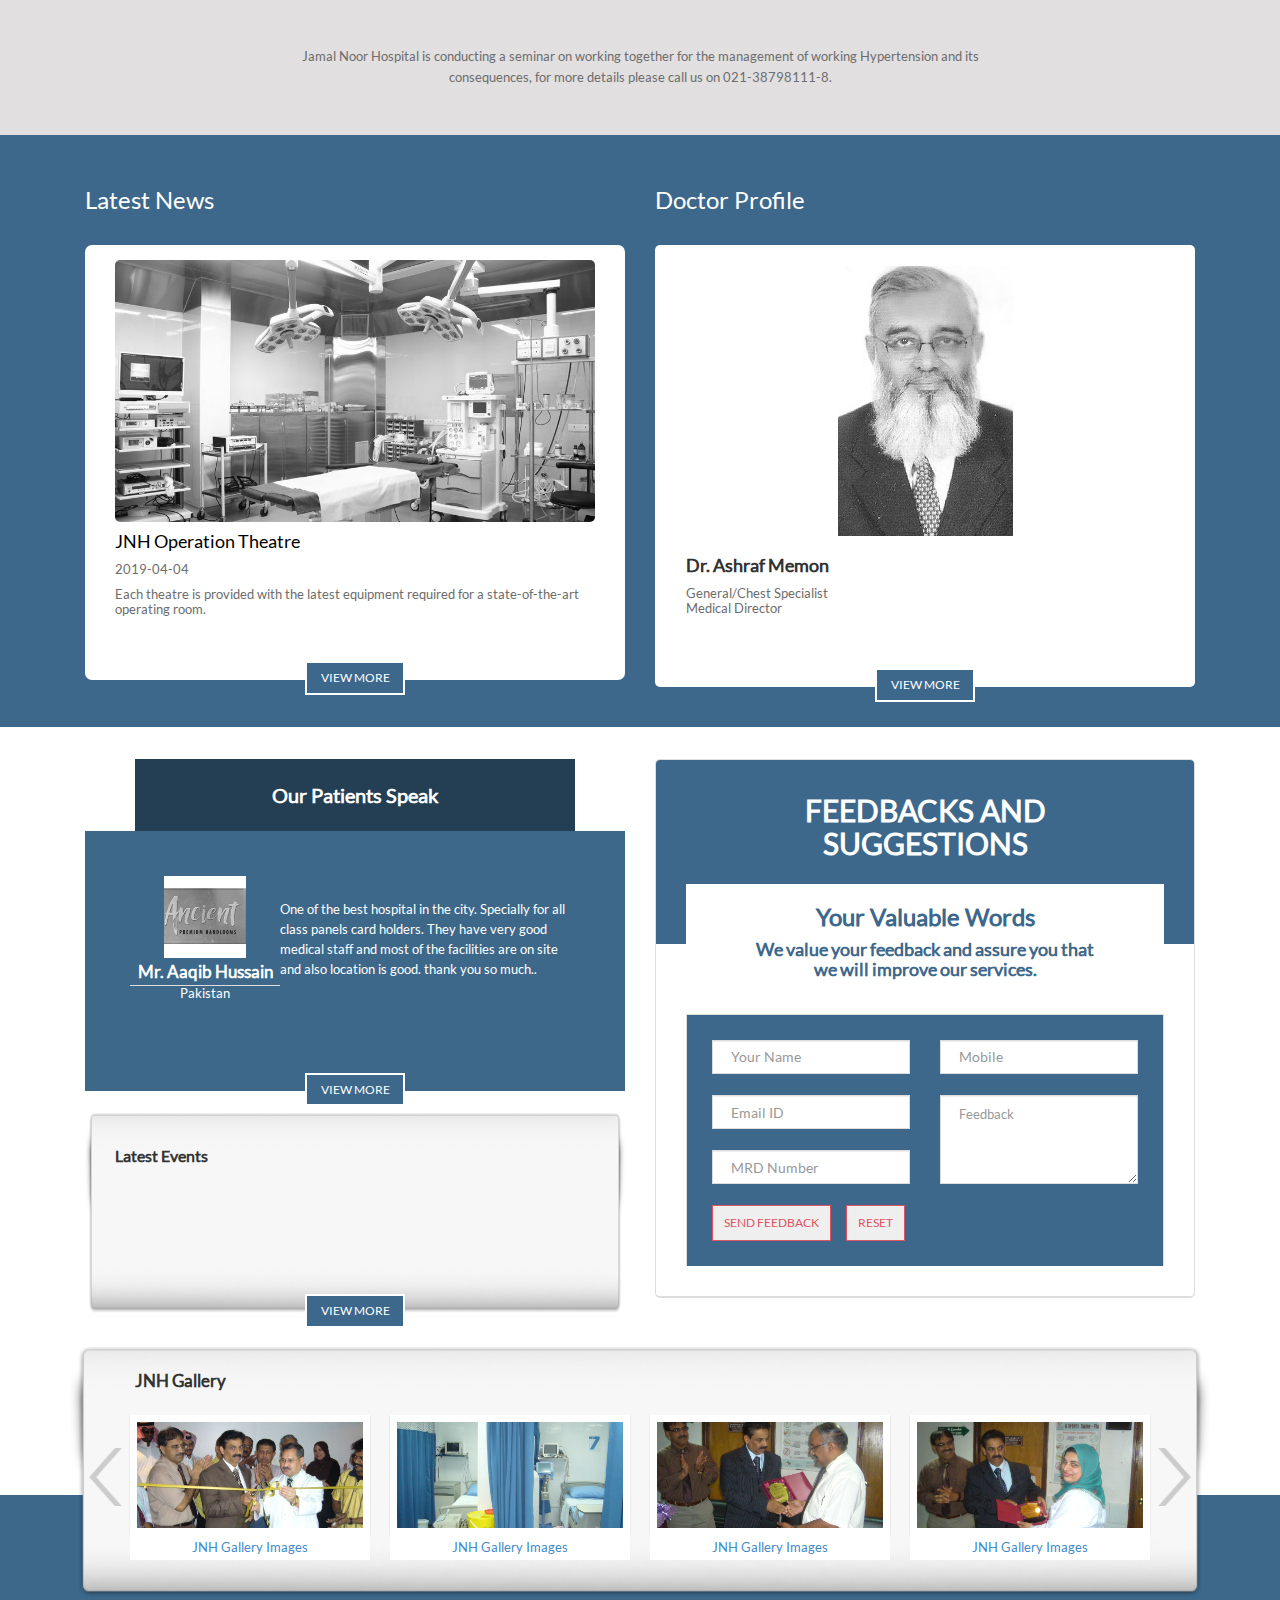
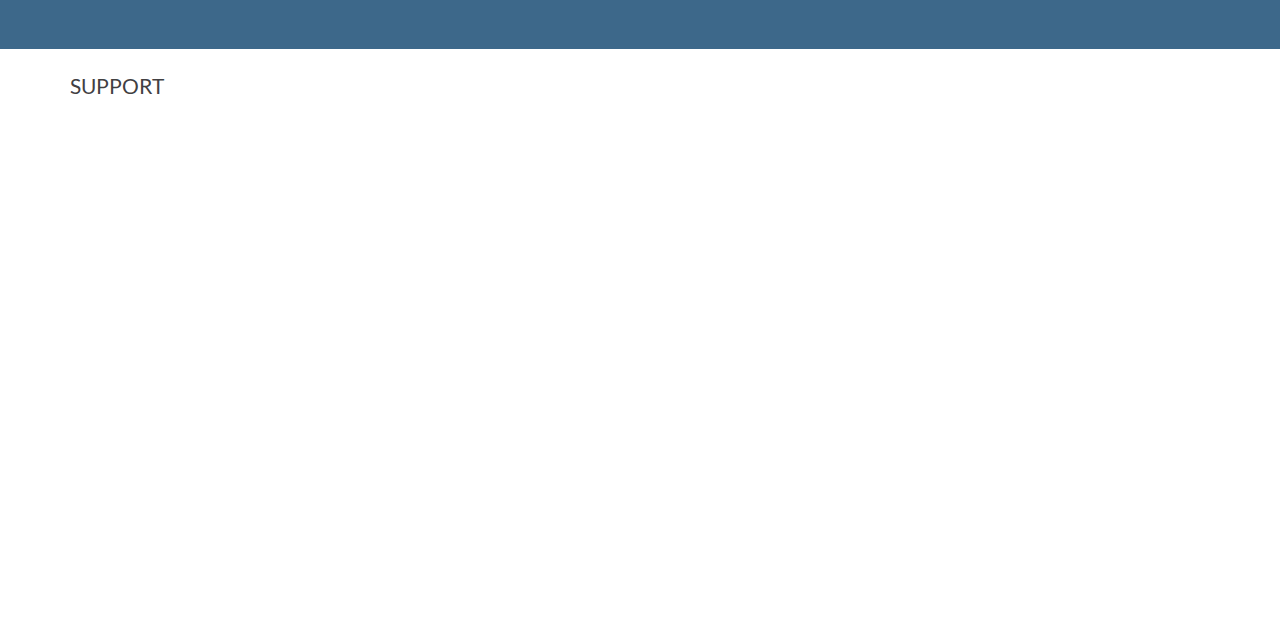
==== commit 564b28f4: "Update index.html" ====
--- a/index.html
+++ b/index.html
@@ -10,7 +10,6 @@
 
         <link rel="stylesheet"  href="style.css" />
         <link rel="stylesheet" href="https://cdnjs.cloudflare.com/ajax/libs/font-awesome/4.7.0/css/font-awesome.min.css" />
-        
         <link href="bootstrap.min.css" rel="stylesheet"   />
         <link href="jquery-ui-1.10.3.custom.css" rel="stylesheet" />
         <link href="animate.css" rel="stylesheet" />
@@ -953,7 +952,6 @@
     
         
         <!-- Note: script must be in applying-order -->
-
         <script type="text/javascript" src="jquery-ui-1.10.3.custom.min.js"></script>
         <script type="text/javascript" src="bootstrap.min.js"></script>
         <script type="text/javascript" src="jquery.themepunch.tools.min.js"></script>
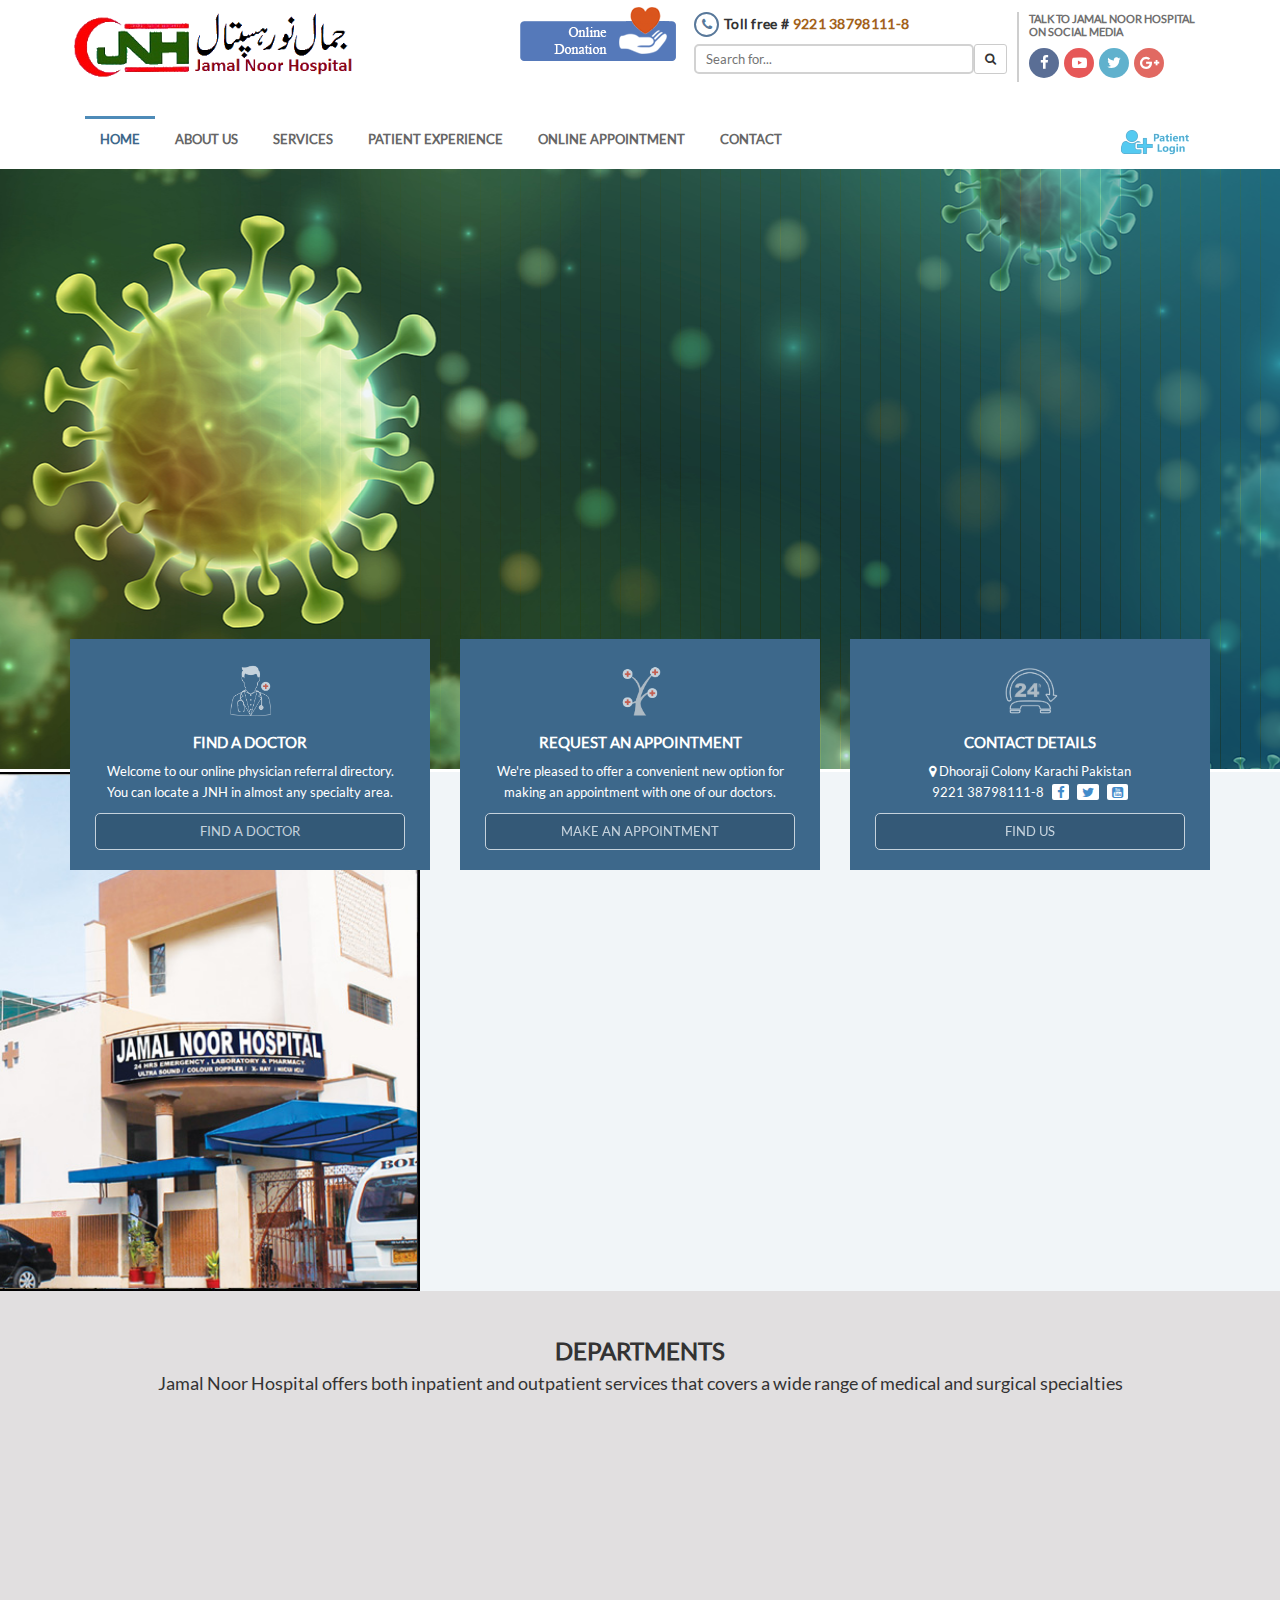
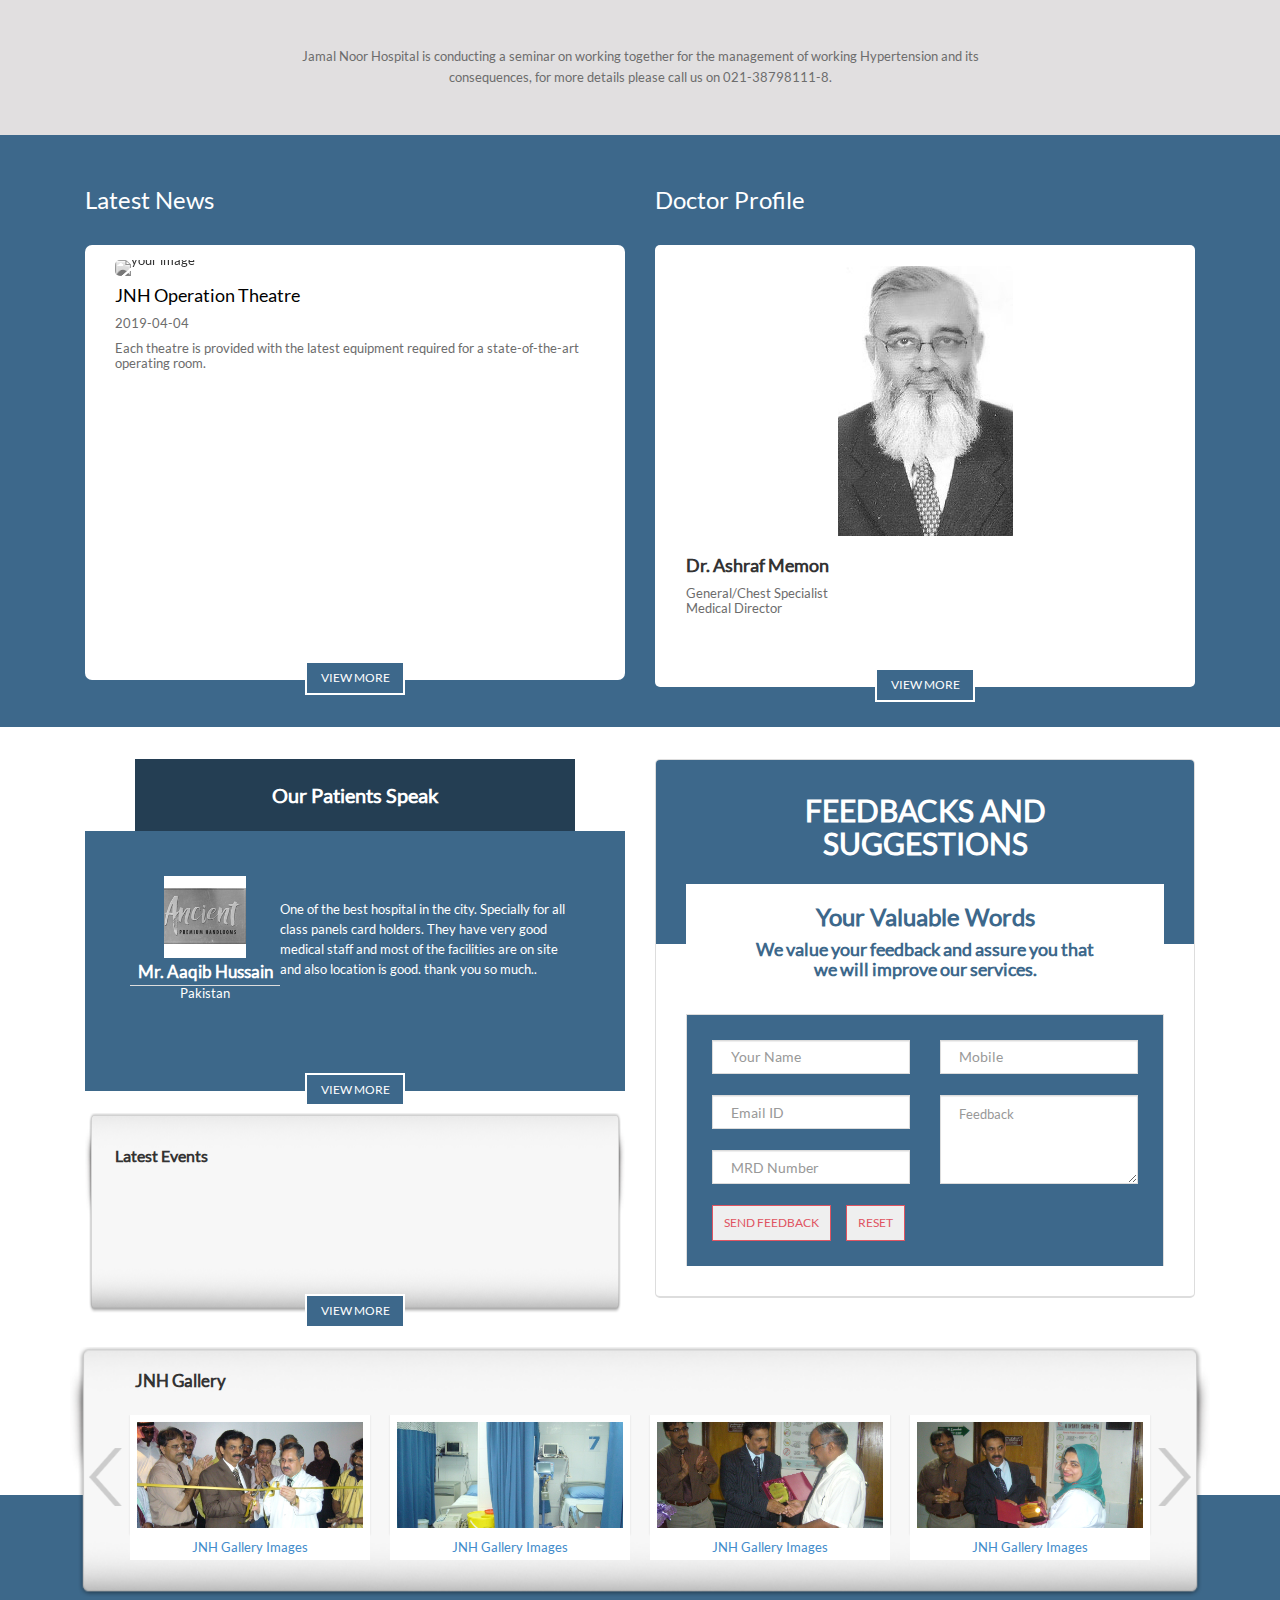
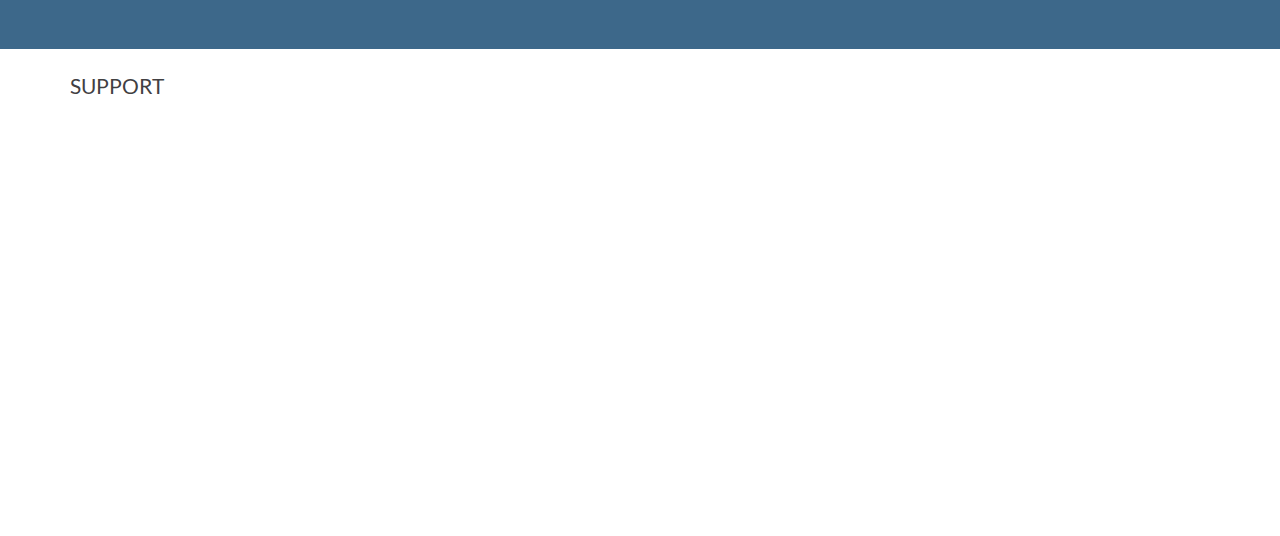
==== commit d234c467: "Add files via upload" ====
--- a/index.html
+++ b/index.html
@@ -1,973 +1,987 @@
-<!DOCTYPE HTML>
-<html class="ihome">
-    <head>
-        <meta http-equiv="Content-Type" content="text/html; charset=utf-8" />
-        <meta name="viewport" content="width=device-width, initial-scale=1, maximum-scale=1" />
-
-        <title>
-            Jamal Noor Hospital | JNH Dhooraji | Dhooraji Hospital | Best hospital Karachi
-        </title>
-
-        <link rel="stylesheet"  href="style.css" />
-        <link rel="stylesheet" href="https://cdnjs.cloudflare.com/ajax/libs/font-awesome/4.7.0/css/font-awesome.min.css" />
-        <link href="bootstrap.min.css" rel="stylesheet"   />
-        <link href="jquery-ui-1.10.3.custom.css" rel="stylesheet" />
-        <link href="animate.css" rel="stylesheet" />
-        <link href="red.css" id="style-switch" rel="stylesheet" type="text/css" />
-        <link href="settings.min.css" media="screen" rel="stylesheet" type="text/css" />
-        <link rel="icon" type="image/png" href="images/fevicon.png">
-        <link href="slides.css" rel="stylesheet" type="text/css" />
-        <link href="inline.min.css" rel="stylesheet" type="text/css" />
-        <link href="custom.css" rel="stylesheet" type="text/css" >
-        
-        <script type="text/javascript" src="jquery.min.js"></script>
-
-        
-    </head>
-    <body>
-        <!-- <div id="loader-overlay"><img src="images/loader5.gif" alt="Loading" /></div> -->
-        <header> 
-            <div class="header-bg">
-                <div id="search-overlay">
-                    <div class="container"> 
-                        <div id="close">X</div> 
-                        <input id="hidden-search" type="text" placeholder="Start Typing..." autofocus autocomplete="off"/>
-                        <input id="display-search" type="text" placeholder="Start Typing..." autofocus autocomplete="off" />
-                    </div>
-                </div>
-                <div id="headerstic1">
-                    <div class=" top-bar container"> 
-                        <div class="row">
-                            <nav class="navbar navbar-default" role="navigation"> 
-                                <div class="container-fluid">
-                                    <div class="navbar-header">
-                                        <button type="button" class="navbar-toggle icon-list-ul" data-toggle="collapse" data-target="#bs-example-navbar-collapse-1">
-                                        <span class="sr-only">Toggle navigation</span></button>
-                                        <button type="button" class="navbar-toggle icon-rocket" data-toggle="collapse" data-target="#bs-example-navbar-collapse-2">
-                                        <span class="sr-only">Toggle navigation</span></button>
-                                        <a href="index.html"><div class='logo pull-left' style='width:300px;'></div></a>
-                                    </div>
-                                    
-                                    <div class="collapse navbar-collapse hidden-lg hidden-md" id="bs-example-navbar-collapse-1">
-                                        <ul class="nav navbar-nav navbar-right hidden-lg hidden-md"> 
-                                            <li><a href="index.html">Home</a></li> 
-                                            <li class="dropdown"><a href="jnhAbout.html" class="dropdown-toggle" data-toggle="dropdown">About Us<b class="icon-angle-down"></b></a>
-                                                <ul class="dropdown-menu"> 
-                                                    <li><a href="jnhMissionVision.html">Mission &amp; Vision</a></li> 
-                                                    <li><a href="jnhAbout.html">JNH Overview</a></li> 
-                                                    <li><a href="jnhLeadership.html">Leadership</a></li> 
-                                                    <li><a href="jnhDirector.html">Directors Message</a></li> 
-                                                    <li><a href="jnhGallery.html">Gallery</a></li>
-                                                </ul> 
-                                            </li> 
-                                            <li class="dropdown"><a href="#" class="dropdown-toggle" data-toggle="dropdown">Services<b class="icon-angle-down"></b></a>
-                                                <ul class="dropdown-menu"> 
-                                                    <li><a href="jnhPanelPatient.html">Panel Patients</a></li> 
-                                                    <li><a href="jnhDepartments.html">Departments/Specialities</a></li> 
-                                                    <li><a href="jnhDoctors.html">Doctors</a></li> 
-                                                    <li><a href="jnhCorporateservices.html">Corporate Services</a></li> 
-                                                    <li><a href="jnhHealthpackages.html">Health Packages</a></li>
-                                                </ul> 
-                                            </li> 
-                                            <li class="dropdown"><a href="#" class="dropdown-toggle" data-toggle="dropdown">Patient Experience<b class="icon-angle-down"></b></a>
-                                                <ul class="dropdown-menu"> 
-                                                    <li><a href="jnhPatientFamilies.html">For Patients &amp; Families</a></li> 
-                                                    <li><a href="jnhPatientExperience.html">Our Patients Speak</a></li> 
-                                                    <li><a href="jnhFeedback.html">Feedbacks &amp; Suggestions</a></li>
-                                                </ul> 
-                                            </li> 
-                                            <li class=""><a href="jnhDoctorAppointment">Doctor Appointment</a></li> 
-                                            <li class=""><a href="jnhContactUs.html">Contact Us</a></li>
-                                        </ul>
-                                        
-                                        <div class="header-right-content pull-right"> 
-                                            
-                                            <div class="pull-left"> 
-                                                <a href="https://www.paypal.com/donate/?token=rJTppAu-1kgzEfOlJgTdjsI0DKF_HsEvr8UTDHZ5SwIyBrKSrK9ijv3coDG6VEMTx9w5r0&country.x=GB&locale.x=GB" target="_blank"> <div><img src="images/online-donation.png" alt=""> &nbsp; &nbsp; &nbsp; </div> </a>
-                                            </div>
-                                            
-
-                                            <div class="pull-left"> 
-                                                <div class="clearfix"></div>
-                                                
-                                                <div class="toll-free"><span class="fa fa-phone"></span></div>
-                                                <div class="toll-free-number">Toll free # <span>9221 38798111-8</span></div>
-                                                <div class="clearfix"></div>
-                                                <input type="text" class="header-search-text pull-left" id="search-bar" placeholder="Search for..."><button class="btn btn-default btn-sm pull-left" style="margin-top: 7px;" id="search-btn"><i class="fa fa-search"></i></button> 
-                                            </div> 
-                                            <div class="pull-left">
-                                                <div class="header-social-content"> 
-                                                    <div class="header-social-heading">
-                                                        TALK TO JAMAL NOOR HOSPITAL<br/>ON SOCIAL MEDIA
-                                                    </div> 
-                                                    <div>
-                                                        <a href="https://www.facebook.com/Jamal-Noor-hospital-100736831516475" target="_blank">
-                                                            <div class="header-social-icon" style="background-color: #314a7b">
-                                                                <span class="fa fa-facebook"></span>
-                                                            </div>
-                                                        </a>
-                                                        <a href="https://www.youtube.com/channel/UCulr7PdsN-nxySkk0B3N4qw" target="_blank">
-                                                            <div class="header-social-icon" style="background-color: #e12f2f">
-                                                                <span class="fa fa-youtube-play"></span>
-                                                            </div>
-                                                        </a>
-                                                        <a href="#" target="_blank">
-                                                            <div class="header-social-icon" style="background-color: #399ec1">
-                                                                <span class="fa fa-twitter"></span>
-                                                            </div>
-                                                        </a>
-                                                        <a href="#">
-                                                            <div class="header-social-icon" style="background-color: #da443b">
-                                                                <span class="fa fa-google-plus"></span>
-                                                            </div>
-                                                        </a> 
-                                                    </div>
-                                                </div> 
-                                            </div> 
-                                            <div class="clearfix"></div>
-                                        </div>
-                                    </div>
-                                    <div class="hide-mid collapse navbar-collapse option-drop" id="bs-example-navbar-collapse-2">
-                                        <ul class="nav navbar-nav navbar-right other-op"> 
-                                            <li>
-                                                <i class="icon-phone2"></i>9221 38798111-8
-                                            </li> 
-                                            <li>
-                                                <i class="icon-mail"></i><a href="#" class="mail-menu">help@jnh.com</a>
-                                            </li> 
-                                            <li>
-                                                <i class="icon-globe"></i>
-                                                <a href="https://www.facebook.com/Jamal-Noor-hospital-100736831516475" target="_blank" class="mail-menu"><i class="icon-facebook"></i></a>
-                                                <a href="https://www.youtube.com/channel/UCulr7PdsN-nxySkk0B3N4qw" target="_blank" class="mail-menu"><i class="icon fa fa-youtube-play"></i></a>
-                                                <a href="#" target="_blank" class="mail-menu"><i class="icon-social-twitter"></i></a>
-                                            </li> 
-                                            <li>
-                                                <i class="icon-search"></i>
-                                                <div class="search-wrap">
-                                                    <input type="text" id="search-text" class="search-txt" name="search-text"><button id="searchbt" name="searchbt" class="icon-search search-bt"></button>
-                                                </div>
-                                            </li>
-                                        </ul>
-                                    </div>
-                                
-                                    <div class="hide-mid collapse navbar-collapse cart-drop" id="bs-example-navbar-collapse-3">
-                                        <ul class="nav navbar-nav navbar-right"> 
-                                            <li>
-                                                <a href="#"><i class="icon-cart"></i>0 item(s) - $0.00</a>
-                                            </li> 
-                                            <li>
-                                                <a href="#"><i class="icon-user"></i>My Account</a>
-                                            </li>
-                                        </ul>
-                                    </div> 
-                                </div>
-                            </nav> 
-                        </div>
-                    </div>
-                </div> 
-            </div>
-        </header>
-        <script> 
-            $(document).ready(function () {
-                $('#search-btn').click(function () {
-                    var val = $('#search-bar').val();
-                    if (val.length > 0) 
-                    { 
-                        var res = val.replace(' ', '+'); 
-                        var path = "https://www.google.com/search?q=" + res; window.open(path, "_blank");
-                    }
-                }); 
-            });
-        </script>
-
-        <div class="complete-content">
-
-            <!-- Top Nav-bar -->
-            <div class="new-menubar">
-                <div class="container">
-                    <div class="collapse navbar-collapse" id="bs-example-navbar-collapse-1">
-                        <ul class="nav navbar-nav">
-                            <li>
-                                <div class="special-design"></div><a href="index.html">Home</a>
-                            </li>
-                            <li class="dropdown">
-                                <div class="special-design"></div><a href="#" class="dropdown-toggle" data-toggle="dropdown">About Us<b class="icon-angle-down"></b></a>
-                                <ul class="dropdown-menu">
-                                    <li><a href="jnhMissionVision.html">Mission &amp; Vision</a></li>
-                                    <li><a href="jnhAbout.html">JNH Overview</a></li>
-                                    <li><a href="jnhLeadership.html">Leadership</a></li>
-                                    <li><a href="jnhDirector.html">Directors Message</a></li>
-                                    <li><a href="jnhGallery.html">Gallery</a></li>
-                                </ul>
-                            </li>
-                            <li class="dropdown">
-                                <div class="special-design"></div><a href="#" class="dropdown-toggle" data-toggle="dropdown">Services<b class="icon-angle-down"></b></a>
-                                <ul class="dropdown-menu">
-                                    <li><a href="jnhPanelPatients.html">Panel Patients</a></li>
-                                    <li><a href="jnhDepartments.html">Departments/Specialities</a></li>
-                                    <li><a href="jnhDoctors.html">Doctors</a></li>
-                                    <li><a href="jnhCorporateServices.html">Corporate Services</a></li>
-                                </ul>
-                            </li>
-                            <li class="dropdown">
-                                <div class="special-design"></div><a href="#" class="dropdown-toggle" data-toggle="dropdown">Patient Experience<b class="icon-angle-down"></b></a>
-                                <ul class="dropdown-menu">
-                                    <li><a href="jnhPatientFamilies.html">For Patients &amp; Families</a></li>
-                                    <li><a href="jnhPatientExperience.html">Our Patients Speak</a></li>
-                                    <li><a href="jnhFeedback.html">Feedbacks &amp; Suggestions</a></li>
-                                </ul>
-                            </li>
-                            <li class=""><div class="special-design"></div><a href="jnhDoctors.html">Online Appointment</a></li>
-                            <li class=""><div class="special-design"></div><a href="#" class="dropdown-toggle" data-toggle="dropdown"></i>Contact</a>
-                                <ul class="dropdown-menu">
-                                    <li><a href="jnhJobs.html">Job Openings</a></li>
-                                    <li><a href="jnhRegister.html">Register with JNH</a></li>
-                                    <li><a href="jnhContactUs.html">Contact Us</a></li>
-                                </ul>
-                            </li>
-                        </ul>
-                                        
-                        <div class="patient-login"><img src="images/patient-login1.png" class="img img-responsive" width="80"></div>
-                    </div>
-                </div>
-            </div>
-            
-            <!-- Hidden mobile banner - shows on small size screen  -->
-            <div class="hidden-lg hidden-md hidden-sm">
-                <div class="mobile-banner">
-                    <div class="container">
-                        <h3 class="text-center">TRULY CARING HOSPITAL SINCE 1967</h3>
-                        <p class="text-center">More than 2 decades of expertise in healthcare.</p>
-                        <div style="text-align: center;padding-top: 15px;">
-                            <div class="tp-caption s1-but">
-                                <a href="#">Book Now</a>
-                            </div>
-                        </div>
-                    </div>
-                </div>
-            </div>
-            
-            <div class="container full-width-container ihome-banner hidden-xs">
-                <div class="banner col-sm-12 col-xs-12 col-md-12">
-                    <ul>
-                        <li data-transition="papercut" data-slotamount="7">
-                            <img src="images/banner/rev/BANNER20200319074006.jpg" alt="grass" data-bgfit="" data-bgposition="center" data-bgrepeat="no-repeat" style="height:100%;">
-                            <div class="tp-caption whitebg-t1  sfr skewtoright imed-sl1 "  data-x="610" data-y="150" data-hoffset="-60" data-speed="1000" data-start="2000" data-easing="Back.easeOut" data-endspeed="400" data-endeasing="Power1.easeIn"  >
-                                <div class="banner-inner-caption-container" >
-                                    <h2 class="banner-inner-caption-heading">TRULY CARING HOSPITAL</h2>
-                                    <h3 class="banner-inner-caption-subheading">Since 1967</h3>
-                                    <div class="banner-inner-caption-line">
-                                    </div>
-                                    <p class="banner-inner-caption-para hidden-sm hidden-xs"></p>
-                                    <a href="jnhAbout.html">
-                                        <button class="banner-inner-caption-button">READ MORE</button>
-                                    </a>
-                                </div>
-                            </div>
-                        </li>
-                    </ul>
-                </div>
-                
-                <div class="container hidden-md" style="position: relative">
-                    <div class="col-lg-12">
-                        <div class="banner-inner-content " style="position: absolute; top: -130px">
-                            <div class="row">
-                                <div class="col-lg-4 text-center">
-                                    <div class=" banner-inner-block-container-new">
-                                        <img src="images/blocks/i1.png">
-                                        <h4><b>FIND A DOCTOR</b></h4>
-                                        <p>Welcome to our online physician referral directory. You can locate a JNH in almost any specialty area.</p>
-                                        <a href="jnhDoctors.html">
-                                            <button class='direction-btn appointment-btn'>FIND A DOCTOR</button>
-                                        </a>
-                                    </div>
-                                </div>
-                                
-                                <div class="col-lg-4 text-center">
-                                    <div class=" banner-inner-block-container-new">
-                                        <img src="images/blocks/i2.png"> 
-                                        <h4><b>REQUEST AN APPOINTMENT</b></h4>
-                                        <p>We're pleased to offer a convenient new option for making an appointment with one of our doctors.</p>
-                                        <a href="jnhDoctors.html">
-                                            <button class='direction-btn appointment-btn'>MAKE AN APPOINTMENT</button>
-                                        </a>
-                                    </div>
-                                </div>
-                                
-                                <div class="col-lg-4 text-center">
-                                    <div class=" banner-inner-block-container-new" >
-                                        <img src="images/blocks/i3.png">
-                                        <h4><b>CONTACT DETAILS</b></h4>
-                                        <p><span class="fa fa-map-marker"></span> Dhooraji Colony Karachi Pakistan<br/>9221 38798111-8
-                                            <a href="https://www.facebook.com/Jamal-Noor-hospital-100736831516475" target="_blank"><span class='fa fa-facebook'></span></a>
-                                            <a href="#" target="_blank"><span class="fa fa-twitter"></span></a>
-                                            <a href="https://www.youtube.com/channel/UCulr7PdsN-nxySkk0B3N4qw" target="_blank"><span class="fa fa-youtube-square"></span></a>
-                                        </p>
-                                        <a href="jnhcontactus.html"><button class='direction-btn appointment-btn'>FIND US</button></a>
-                                    </div>
-                                </div>
-                            </div>
-                        </div>
-                    </div>
-                </div>
-            </div>
-
-    
-            <!-- START SECTION: What makes us different  -->
-            <div class="clearfix"></div>
-            <div class="different-container" style="padding-top: 180px;">
-                <div class="container">
-                    <div class="col-lg-6 col-lg-offset-6">
-                        <div class="wow fadeInUp" data-wow-delay="0.5s" data-wow-offset="100">
-                            <div class="subtitle transparent-bg">WHAT MAKES US DIFFERENT </div>
-                            <p class="different-p">JNH brings together a dedicated team of physicians, nurses, and other healthcare professionals to provide the highest standards of medical care.</p><br/>
-                        </div>
-                        <ul class="different-ul wow fadeInDown" data-wow-delay="0.5s" data-wow-offset="100">
-                            <a href="jnhMissionVision.html">
-                                <li class="col-lg-6">
-                                    <table>
-                                        <tr>
-                                            <td><img src="images/different-ul/2.png" class="different-icon"></td>
-                                            <td>HEALTHCARE MADE<br/>AFFORDABLE</td>
-                                        </tr>
-                                    </table>
-                                </li>
-                            </a>
-                            <a href="jnhDoctors.html">
-                                <li class="col-lg-6">
-                                    <table>
-                                        <tr>
-                                            <td><img src="images/different-ul/3.png" class="different-icon"></td>
-                                            <td>QUALIFIED<br/>DOCTORS</td>
-                                        </tr>
-                                    </table>
-                                </li>
-                            </a>
-                            <a href="jnhAbout.html">
-                                <li class="col-lg-6">
-                                    <table>
-                                        <tr>
-                                            <td><img src="images/different-ul/5.png" class="different-icon"></td>
-                                            <td>OPEN<br/>24/7</td>
-                                        </tr>
-                                    </table>
-                                </li>
-                            </a>
-                            <a href="jnhAbout.html">
-                                <li class="col-lg-6">
-                                    <table>
-                                        <tr>
-                                            <td><img src="images/different-ul/6.png" class="different-icon"></td>
-                                            <td>RADIOLOGY/LAB <br/>and EMERGENCY</td>
-                                        </tr>
-                                    </table>
-                                </li>
-                            </a>
-                        </ul>
-                    </div>
-                </div>
-            </div>
-            <!-- END SECTION: What makes us different  -->
-
-            <!-- START SECTION: Department Slider  -->
-            <style> .dept-slider .nbs-flexisel-inner{max-height:  200px !important;} </style>
-            <div class="department-slider-container1">
-                <div class="container" style="overflow: hidden;">
-                    <h3 class="text-center" style="font-weight: bold">DEPARTMENTS</h3>
-                    <h4 class="text-center">Jamal Noor Hospital offers both inpatient and outpatient services that covers a wide range of medical and surgical specialties</h4><br/>
-                    <div class="col-lg-10 col-lg-offset-1 wow fadeInUp dept-slider" data-wow-delay="0.5s" data-wow-offset="100">
-                        <ul id="flexiselDemo13">
-                            <li>
-                                <a href="#">
-                                    <div class='doctor-slide'>
-                                        <img src='images/departments/1.png' class='img img-responsive department-icon' alt=' '>
-                                        <h4 class='department-title'><strong>Anaesthesiology</strong></h4>
-                                    </div>
-                                </a>
-                            </li>
-                            <li>
-                                <a href="#">
-                                    <div class='doctor-slide'>
-                                        <img src='images/departments/2.png' class='img img-responsive department-icon' alt=' '>
-                                        <h4 class='department-title'><strong>Cardiology</strong></h4>
-                                    </div>
-                                </a>
-                            </li>
-                            <li>
-                                <a href="#">
-                                    <div class='doctor-slide'>
-                                        <img src='images/departments/4.png' class='img img-responsive department-icon' alt=' '>
-                                        <h4 class='department-title'><strong>Dental & Orthodontics</strong></h4>
-                                    </div>
-                                </a>
-                            </li>
-                            <li>
-                                <a href="#">
-                                    <div class='doctor-slide'>
-                                        <img src='images/departments/5.png' class='img img-responsive department-icon' alt=' '>
-                                        <h4 class='department-title'><strong>Dermatology & Venerology</strong></h4>
-                                    </div>
-                                </a>
-                            </li>
-                            <li><a href="#">
-                                    <div class='doctor-slide'>
-                                        <img src='images/departments/6.png' class='img img-responsive department-icon' alt=' '>
-                                        <h4 class='department-title'><strong>Emergency Services</strong></h4>
-                                    </div>
-                                </a>
-                            </li>
-                            <li>
-                                <a href="#">
-                                    <div class='doctor-slide'>
-                                        <img src='images/departments/7.png' class='img img-responsive department-icon' alt=' '>
-                                        <h4 class='department-title'><strong>ENT</strong></h4>
-                                    </div>
-                                </a>
-                            </li>
-                            <!-- mark here-->   
-                            <li>
-                                <a href="#">
-                                    <div class='doctor-slide'>
-                                        <img src='images/departments/8.png' class='img img-responsive department-icon' alt=' '>
-                                        <h4 class='department-title'><strong>General & Laparoscopic Surgery</strong></h4>
-                                    </div>
-                                </a>
-                            </li>
-                            <li>
-                                <a href="#">
-                                    <div class='doctor-slide'>
-                                        <img src='images/departments/9.png' class='img img-responsive department-icon' alt=' '>
-                                        <h4 class='department-title'><strong>Internal Medicine</strong></h4>
-                                    </div>
-                                </a>
-                            </li>
-                            <li><a href="#"><div class='doctor-slide'><img src='images/departments/10.png' class='img img-responsive department-icon' alt=' '><h4 class='department-title'><strong>Lab Services</strong></h4></div></a></li><li><a href="#"><div class='doctor-slide'><img src='images/departments/12.png' class='img img-responsive department-icon' alt=' '><h4 class='department-title'><strong>Obstetrics & Gynaecology</strong></h4></div></a></li><li><a href="#"><div class='doctor-slide'><img src='images/departments/13.png' class='img img-responsive department-icon' alt=' '><h4 class='department-title'><strong>Ophthalmology</strong></h4></div></a></li><li><a href="#"><div class='doctor-slide'><img src='images/departments/14.png' class='img img-responsive department-icon' alt=' '><h4 class='department-title'><strong>Orthopaedics & Trauma Care</strong></h4></div></a></li><li><a href="#"><div class='doctor-slide'><img src='images/departments/15.png' class='img img-responsive department-icon' alt=' '><h4 class='department-title'><strong>Paediatrics & Neonatology</strong></h4></div></a></li><li><a href="#"><div class='doctor-slide'><img src='images/departments/16.png' class='img img-responsive department-icon' alt=' '><h4 class='department-title'><strong>Pharmacy</strong></h4></div></a></li><li><a href="#"><div class='doctor-slide'><img src='images/departments/17.png' class='img img-responsive department-icon' alt=' '><h4 class='department-title'><strong>Physiotherapy</strong></h4></div></a></li><li><a href="#"><div class='doctor-slide'><img src='images/departments/18.png' class='img img-responsive department-icon' alt=' '><h4 class='department-title'><strong>Psychiatry</strong></h4></div></a></li><li><a href="#"><div class='doctor-slide'><img src='images/departments/19.png' class='img img-responsive department-icon' alt=' '><h4 class='department-title'><strong>Radiology</strong></h4></div></a></li><li><a href="#"><div class='doctor-slide'><img src='images/departments/20.png' class='img img-responsive department-icon' alt=' '><h4 class='department-title'><strong>Urology & Andrology</strong></h4></div></a></li><li><a href="#"><div class='doctor-slide'><img src='images/departments/21.png' class='img img-responsive department-icon' alt=' '><h4 class='department-title'><strong>Dietery & Nutrition</strong></h4></div></a></li><li><a href="#"><div class='doctor-slide'><img src='images/departments/22.png' class='img img-responsive department-icon' alt=' '><h4 class='department-title'><strong>Nursing</strong></h4></div></a></li><li><a href="#"><div class='doctor-slide'><img src='images/departments/no-image.png' class='img img-responsive department-icon' alt=' '><h4 class='department-title'><strong>Neuroscience</strong></h4></div></a></li><li><a href="#"><div class='doctor-slide'><img src='images/departments/20171108103020.jpg' class='img img-responsive department-icon' alt=' '><h4 class='department-title'><strong>Intensive Care Unit</strong></h4></div></a></li><li><a href="#"><div class='doctor-slide'><img src='images/departments/20181125101253.jpg' class='img img-responsive department-icon' alt=' '><h4 class='department-title'><strong>Pulmonology</strong></h4></div></a></li>
-                        </ul>
-                    </div>
-                            
-                    <div class="clearfix"></div><br/>
-                    <div class="col-lg-8 col-lg-offset-2">
-                        <p class="text-center">Jamal Noor Hospital is conducting a seminar on working together for the management of working Hypertension and its consequences, for more details please call us on 021-38798111-8.</p>
-                    </div>
-                </div>
-            </div>
-            <script type="text/javascript" src="jquery.flexisel.js"></script>
-            <script>
-                $(function() { $("#flexiselDemo13").flexisel({
-                        visibleItems: 4,
-                        itemsToScroll: 4,
-                        animationSpeed: 250,
-                        autoPlay: true,
-                        autoPlaySpeed: 5000,
-                        pauseOnHover: true,
-                        enableResponsiveBreakpoints: true,
-                        responsiveBreakpoints: {
-                            portrait: {
-                                changePoint: 480,
-                                visibleItems: 1
-                            },
-                            landscape: {
-                                changePoint: 640,
-                                visibleItems: 3
-                            },
-                            tablet: {
-                                changePoint: 768,
-                                visibleItems: 3
-                            }
-                        }
-                    });
-                });
-            </script>
-            <!-- END SECTION: Department Slider  -->
-
-
-            <!-- START SECTION: news and Doctor Profile -->
-            <div class="clearfix"></div>
-            <style>.doctor-slider1 .nbs-flexisel-inner{max-height: 400px;}</style>
-            <div class="news-and-testimonials-container" style="background-color:#3d688b; padding: 30px 0px;">
-                <div class="container">
-                    <div class="col-lg-6"><h3 style="color:#fff;">Latest News</h3><br/>
-                        <div class="news-slider-div" style="position: relative;">
-                            <ul id="news-slider1">
-                                <li class="news-from-db">
-                                    <div class="news-div">
-                                        <div class="col-lg-12">
-                                            <img id="blah" class="img img-responsive" src="images/news/OT.jpg" alt="your image" width="500"/>
-                                        </div>
-                                        <div class="col-lg-12">
-                                            <h4>JNH Operation Theatre</h4><p>2019-04-04</p><p> Each theatre is provided with the latest equipment required for a state-of-the-art operating room.</p>
-                                        </div>
-                                    </div>
-                                </li>
-                                <li class="news-from-db">
-                                    <div class="news-div">
-                                        <div class="col-lg-12">
-                                            <img id="blah" class="img img-responsive" src="images/news/news20190215062006.jpg" alt="your image" width="500"/>
-                                        </div>
-                                        <div class="col-lg-12">
-                                            <h4>Self Service Kiosk for Follow-up Launched</h4><p>2019-02-01</p><p> Customers with free follow-up (14 days) can directly take the token for the respective doctor in the same department and proceed directly to the clinics.</p>
-                                        </div>
-                                    </div>
-                                </li>
-                                <li class="news-from-db">
-                                    <div class="news-div">
-                                        <div class="col-lg-12">
-                                            <img id="blah" class="img img-responsive" src="images/news/news20190215062358.jpg" alt="your image" width="500"/>
-                                        </div>
-                                        <div class="col-lg-12">
-                                            <h4>Call Center for Appointment Launched</h4><p>2019-02-01</p><p> We have started accepting appointments through our dedicated Call Center. Customers can reach us @ 02138798111-8 and directly dial the extension 101/102 for taking  Appointments </p>
-                                        </div>
-                                    </div>
-                                </li>
-                            </ul>
-                            <div class="clearfix"></div>
-                            <div class="news-more-btn-container">
-                                <a href="">
-                                    <div class='view-more-testimonials text-center'>VIEW MORE</div>
-                                </a>
-                            </div>
-                        </div>
-                    </div>
-                
-                    <div class="col-lg-6"><h3 style="color:#FFF;">Doctor Profile</h3><br/>
-                        <div class="doctor-slider1" style="position: relative">
-                            <ul id="doctor-slider-new">
-                                    <li class="news-from-db"><div class="d-slide" ><img src="images/doctors/ashrafmemon.jpg" class="img img-responsive" style="border-radius:5px 5px 0px 0px" ><div style="padding:10px"><div class="pull-left"><h4><strong>Dr. Ashraf Memon</strong></h4><p>General/Chest Specialist<br>Medical Director </p></div></div></div></li>
-                                    <li class="news-from-db"><div class="d-slide" ><img src="images/doctors/tanveer.jpg" class="img img-responsive" style="border-radius:5px 5px 0px 0px" ><div style="padding:10px"><div class="pull-left"><h4><strong>Dr. Tanveer Alam</strong></h4><p>General Physician </p></div></div></div></li>
-                                    <li class="news-from-db"><div class="d-slide" ><img src="images/doctors/muktar.jpg" class="img img-responsive" style="border-radius:5px 5px 0px 0px" ><div style="padding:10px"><div class="pull-left"><h4><strong>Dr. Mukhtar Singapuri</strong></h4><p>ENT Specialist</p></div></div></div></li>
-                                    <li class="news-from-db"><div class="d-slide" ><img src="images/doctors/aziz.jpg" class="img img-responsive" style="border-radius:5px 5px 0px 0px" ><div style="padding:10px"><div class="pull-left"><h4><strong>Dr. Aziz Abdullah</strong></h4><p>Urologist & Gen. Surgeon</p></div></div></div></li>
-                                    <li class="news-from-db"><div class="d-slide" ><img src="images/doctors/zubair.jpg" class="img img-responsive" style="border-radius:5px 5px 0px 0px" ><div style="padding:10px"><div class="pull-left"><h4><strong>Dr. Zubair</strong></h4><p>Urologist & Gen. Surgeon</p></div></div></div></li>
-                                    <li class="news-from-db"><div class="d-slide" ><img src="images/doctors/HABIB.jpg" class="img img-responsive" style="border-radius:5px 5px 0px 0px" ><div style="padding:10px"><div class="pull-left"><h4><strong>Dr. Habib Memon</strong></h4><p>Dentist</p></div></div></div></li>
-                                </ul>
-                                <div class="clearfix"></div>
-                                <div class="news-more-btn-container"><a href="jnhDoctors.html">
-                                    <div class='view-more-testimonials text-center'>VIEW MORE</div></a>
-                                </div>
-                            </div>
-                        </div>
-                        <div class="clearfix"></div>
-                    </div>
-            </div>
-            <script>
-                $(function () {
-                    $("#news-slider1").flexisel({
-                        visibleItems: 1,
-                        animationSpeed: 500,
-                        autoPlay: true,
-                        autoPlaySpeed: 5000,
-                        pauseOnHover: true,
-                        enableResponsiveBreakpoints: true,
-                        responsiveBreakpoints: {
-                            portrait: {changePoint: 480, visibleItems: 1},
-                            landscape: {changePoint: 640, visibleItems: 1},
-                            tablet: {changePoint: 768, visibleItems: 1}
-                        }
-                    });
-                    $("#doctor-slider-new").flexisel({
-                        visibleItems: 1,
-                        animationSpeed: 200,
-                        autoPlay: true,
-                        autoPlaySpeed: 4000,
-                        pauseOnHover: true,
-                        enableResponsiveBreakpoints: true,
-                        responsiveBreakpoints: {
-                            portrait: {changePoint: 480, visibleItems: 1},
-                            landscape: {changePoint: 640, visibleItems: 1},
-                            tablet: {changePoint: 768, visibleItems: 1}
-                        }
-                    });
-            
-                });
-            </script>
-            <!-- END SECTION: news and Doctor Profile -->
-
-            <div class="doctor-profile-container">
-                <div class="container">
-
-                    <!-- START: Patient's speak -->
-                    <div class="col-lg-6">
-                        <div class="patients-testimonials-container" style="position: relative">
-                            <div class="patients-testimonials-header">
-                                <div style="background-color: rgba(0,0,0,0.4); padding: 20px;">
-                                    Our Patients Speak
-                                </div>
-                            </div>
-                            <div class="patients-testimonials-content">
-                                <ul id="patients-testimonials-ul">
-                                    <li>
-                                        <div style="padding: 25px;">
-                                            <table>
-                                                <tr>
-                                                    <td>
-                                                        <div class="testimonial-img">
-                                                            <img class="img img-responsive" src="images/testimonials/20171107125505.jpg" alt="your image" width="100"/>
-                                                        </div>
-                                                        <div class="patient-name">
-                                                            Mr. Aaqib Hussain
-                                                        </div>
-                                                        <p class="test-p">Pakistan</p>
-                                                    </td>
-                                                    <td>
-                                                        <p class="test-p text-left" style="line-height: 20px;">One of the best hospital in the city. Specially for all class panels card holders. They have very good medical staff and most of the facilities are on site and also location is good. thank you so much..   </p>
-                                                    </td>
-                                                </tr>
-                                            </table>
-                                        </div>
-                                    </li>
-                                    <li>
-                                        <div style="padding: 25px;">
-                                            <table>
-                                                <tr>
-                                                    <td>
-                                                        <div class="testimonial-img">
-                                                            <img class="img img-responsive" src="images/testimonials/jnh-round.png" alt="your image" width="100" />
-                                                        </div>
-                                                        <div class="patient-name">
-                                                            Mrs. Aliya Habib
-                                                        </div>
-                                                        <p class="test-p">General</p>
-                                                    </td>
-                                                    <td>
-                                                        <p class="test-p text-left" style="line-height: 20px;">Good Hospital. Many Pakistani Doctors, well educated and sensible. Affordable price and is easily accessible location..!</p>
-                                                    </td>
-                                                </tr>
-                                            </table>
-                                        </div>
-                                    </li>
-                                    <li><div style="padding: 25px;"><table><tr><td><div class="testimonial-img"><img class="img img-responsive" src="images/testimonials/jnh-round.png" alt="your image" width="100" /></div><div class="patient-name">Sabir Saleem</div><p class="test-p">Lahore</p></td><td><p class="test-p text-left" style="line-height: 20px;">This hospital is mostly visited by Sindh and Punjab citizens, though other citizens are also seen here. JNH has some good doctors for paediatrics and gynaecology. I have been visiting here since last 3-4 years and found them to be satisfactory. It is observed that JNH is keen on expanding their building infrastructure. I have seen most of the staff are very supportive. </p></td></tr></table></div></li>
-                                    <li><div style="padding: 25px;"><table><tr><td><div class="testimonial-img"><img class="img img-responsive" src="images/testimonials/jnh-round.png" alt="your image" width="100" /></div><div class="patient-name">Haidar Hussain</div><p class="test-p">Karachi</p></td><td><p class="test-p text-left" style="line-height: 20px;">It is very good Hospital. Multi Citizen doctor in here, every disease can solved here. I like this Hospital.</p></td></tr></table></div></li>
-                                    <li><div style="padding: 25px;"><table><tr><td><div class="testimonial-img"><img class="img img-responsive" src="images/testimonials/jnh-round.png" alt="your image" width="100" /></div><div class="patient-name">Salman Khalid</div><p class="test-p">Hyderabad</p></td><td><p class="test-p text-left" style="line-height: 20px;">It is very good hospital for me and my family. Doctore are professional and very experienced. My panel card also acceptable here with a seperate counter. Recomended ???? </p></td></tr></table></div></li>
-                                    <li><div style="padding: 25px;"><table><tr><td><div class="testimonial-img"><img class="img img-responsive" src="images/testimonials/jnh-round.png" alt="your image" width="100" /></div><div class="patient-name">Basha Kumar</div><p class="test-p">Mirpur Khaas</p></td><td><p class="test-p text-left" style="line-height: 20px;"> One of the best hospital in the city. Specially for JNH Card holders. They have very good medical staff and most of the facilities are on site.and also location is good. thank you so much..</p></td></tr></table></div></li>
-                                </ul>
-                                <div class="clearfix"></div>
-                                <div class="news-more-btn-container">
-                                    <a href="">
-                                        <div class='view-more-testimonials text-center'>VIEW MORE</div>
-                                    </a>
-                                </div>
-                            </div>
-                        </div>
-                        <br/>
-                        <div class="event-container">
-                            <div class="event-heading1">Latest Events</div>
-                            <div id="slideshow"></div>
-                        </div>
-                        <div class="news-more-btn-container">
-                            <a href="">
-                                <div class='view-more-testimonials ss-btn text-center'>VIEW MORE</div>
-                            </a>
-                        </div>
-                    </div>
-                    <!-- END: Patient's speak -->
-
-                    <!-- START: Feedback form -->
-                    <div class="col-lg-6">
-                        <div class="feedback-form">
-                            <div class="feedback-form-header">
-                                <h2 class="text-center"><strong>FEEDBACKS AND<br/>SUGGESTIONS</strong></h2>
-                            </div>
-                            <div class="feedback-form-subheader">
-                                <div class="feedback-form-subheader-absolute">
-                                    <h3 class="text-center"><strong>Your Valuable Words</strong></h3>
-                                    <h4 class="text-center"><strong>We value your feedback and assure you that<br/>we will improve our services.</strong></h4>
-                                </div>
-                            </div>
-                            <div class="feedback-form-body" style="margin-bottom: 30px;">
-                                <div class="row">
-                                    <form action="" method="post" accept-charset="utf-8">
-                                        <input type="hidden" name="token" value="1a23e6c18f6420c1564897c73300eef2" style="display:none;" />
-                                        <div class="col-lg-6">
-                                            <input class="form-control" name="name" type="text" required="" placeholder="Your Name"/><br/>
-                                            <input class="form-control" name="email" type="email" required="" placeholder="Email ID"/><br/>
-                                            <input class="form-control" name="mrd" type="text" required="" placeholder="MRD Number"/><br/>
-                                        </div>
-                                        <div class="col-lg-6">
-                                            <input class="form-control" name="contact" type="text" required="" placeholder="Mobile"/><br/>
-                                            <textarea class="form-control input-lg" name="comments" required="" style="font-size: 13px; height: 89px;" placeholder="Feedback"></textarea>
-                                        </div>
-                                        <div class="col-lg-12"><input type="submit" class="dept-details-butt medium-but " value="Send Feedback"/>
-                                            <input type="reset" class="dept-details-butt medium-but">
-                                        </div>
-                                    </form>
-                                </div>
-                            </div>
-                        </div>
-                    </div>
-                    <!-- END: Feedback form -->
-
-                </div>
-            </div>
-            <script>
-                $(function() {
-                    $("#doctor-slider").flexisel({
-                        visibleItems: 1,
-                        animationSpeed: 500,
-                        autoPlay: true,
-                        autoPlaySpeed: 5000,
-                        pauseOnHover: true,
-                        enableResponsiveBreakpoints: true,
-                        responsiveBreakpoints: {
-                            portrait: {changePoint: 480, visibleItems: 1},
-                            landscape: {changePoint: 640, visibleItems: 1},
-                            tablet: {changePoint: 768, visibleItems: 1}
-                        }
-                    });
-                    $("#patients-slider").flexisel({
-                        visibleItems: 1,
-                        animationSpeed: 1000,
-                        autoPlay: true,
-                        autoPlaySpeed: 4000,
-                        pauseOnHover: true,
-                        enableResponsiveBreakpoints: true,
-                        responsiveBreakpoints: {
-                            portrait: {changePoint: 480, visibleItems: 1},
-                            landscape: {changePoint: 640, visibleItems: 1},
-                            tablet: {changePoint: 768, visibleItems: 1}
-                        }
-                    });
-                    $("#patients-testimonials-ul").flexisel({
-                        visibleItems: 1,
-                        animationSpeed: 1000,
-                        autoPlay: true,
-                        autoPlaySpeed: 4000,
-                        pauseOnHover: true,
-                        enableResponsiveBreakpoints: true,
-                        responsiveBreakpoints: {
-                            portrait: {changePoint: 480, visibleItems: 1},
-                            landscape: {changePoint: 640, visibleItems: 1},
-                            tablet: {changePoint: 768, visibleItems: 1}
-                        }
-                    });
-                });
-                var duration = 20; 
-                var fadeAmount = 0.3;
-                $(document).ready(function() {
-                    var images = $("#slideshow .slide-show-item");
-                    var numImages = images.size();
-                    var durationMs = duration * 1000;
-                    var imageTime = durationMs / numImages; 
-                    var fadeTime = imageTime * fadeAmount;
-                    var visibleTime = imageTime - (imageTime * fadeAmount * 2);
-                    var animDelay = visibleTime * (numImages - 1) + fadeTime * (numImages - 2);
-                    images.each(function(index, element) {
-                        if (index != 0) {
-                            $(element).css("opacity", "0");
-                            setTimeout(function() {
-                                doAnimationLoop(element, fadeTime, visibleTime, fadeTime, animDelay);
-                            }, visibleTime * index + fadeTime * (index - 1));
-                        } else {
-                            setTimeout(function() {
-                                $(element).animate({opacity: 0}, fadeTime, function() {
-                                    setTimeout(function() {
-                                        doAnimationLoop(element, fadeTime, visibleTime, fadeTime, animDelay);
-                                    }, animDelay)
-                                });
-                            }, visibleTime);
-                        }
-                    });
-                });
-                function doAnimationLoop(element, fadeInTime, visibleTime, fadeOutTime, pauseTime) {
-                    fadeInOut(element, fadeInTime, visibleTime, fadeOutTime, function() {
-                        setTimeout(function() {
-                            doAnimationLoop(element, fadeInTime, visibleTime, fadeOutTime, pauseTime);
-                        }, pauseTime);
-                    });
-                }
-                function fadeInOut(element, fadeIn, visible, fadeOut, onComplete) {
-                    return $(element).animate({opacity: 1}, fadeIn).delay(visible).animate({opacity: 0}, fadeOut, onComplete);
-                }
-            </script>
-
-            <!-- START: Images gallery -->
-            <div class="home-gallery-container1-bg">
-                <div class="container">
-                    <div class="home-gallery-container1">
-                        <div class="home-gallery-box">
-                            <div class="home-gallery-box-title">JNH Gallery</div><br/>
-                            <ul id="home-gallery-slider">
-                                <li><a href="" target="_blank"><div class="home-gallery-thumb" style="background-image: url(images/gallery/15.jpg)"></div><div class="home-gallery-name">JNH Gallery Images</div></a></li>
-                                <li><a href="" target="_blank"><div class="home-gallery-thumb" style="background-image: url(images/gallery/16.jpg)"></div><div class="home-gallery-name">JNH Gallery Images</div></a></li>
-                                <li><a href="" target="_blank"><div class="home-gallery-thumb" style="background-image: url(images/gallery/20.jpg)"></div><div class="home-gallery-name">JNH Gallery Images</div></a></li>
-                                <li><a href="" target="_blank"><div class="home-gallery-thumb" style="background-image: url(images/gallery/21.jpg)"></div><div class="home-gallery-name">JNH Gallery Images</div></a></li>
-                                <li><a href="" target="_blank"><div class="home-gallery-thumb" style="background-image: url(images/gallery/22.jpg)"></div><div class="home-gallery-name">JNH Gallery Images</div></a></li>
-                                <li><a href="" target="_blank"><div class="home-gallery-thumb" style="background-image: url(images/gallery/23.jpg)"></div><div class="home-gallery-name">JNH Gallery Images</div></a></li>
-                                <li><a href="" target="_blank"><div class="home-gallery-thumb" style="background-image: url(images/gallery/29.jpg)"></div><div class="home-gallery-name">JNH Gallery Images</div></a></li>
-                            </ul>
-                        </div>
-                    </div>
-                </div>
-            </div>
-            <script>
-                $(function () {
-                    $("#home-gallery-slider").flexisel({
-                        visibleItems: 4,
-                        animationSpeed: 500,
-                        autoPlay: true,
-                        autoPlaySpeed: 5000,
-                        pauseOnHover: true,
-                        enableResponsiveBreakpoints: true,
-                        responsiveBreakpoints: {
-                            portrait: {changePoint: 480, visibleItems: 1},
-                            landscape: {changePoint: 640, visibleItems: 1},
-                            tablet: {changePoint: 768, visibleItems: 1}
-                        }
-                    });
-            
-                });
-            </script>
-            <!-- END: Images gallery -->
-
-
-            <!-- START SECTION: Alliances/Support  -->
-            <div class="cl-wrap icl-wrap">
-                <div class="container">
-                    <div class="row">
-                        <div class="col-lg-12">
-                            <br/><div class="subtitle" style="font-size: 21px;">Support</div>
-                        </div>
-                        <div class="col-xs-12 col-sm-12 col-md-12 col-lg-12 pull-left client-logo-flex wow fadeInUp" data-wow-delay="0.5s" data-wow-offset="100">
-                            <ul id="clients-carousel" class="icl-carousel">
-                                <li><a href=""><img src='images/Alliances/rev/eidhi.jpg' alt='' class='img-responsive client-logo-img'/></a></li>
-                                <li><a href=""><img src='images/Alliances/rev/alamgir.jpg' alt='' class='img-responsive client-logo-img'/></a></li>
-                                <li><a href=""><img src='images/Alliances/rev/myf.jpg' alt='' class='img-responsive client-logo-img'/></a></li>
-                                <li><a href=""><img src='images/Alliances/rev/dysf.jpg' alt='' class='img-responsive client-logo-img'/></a></li>
-                                <li><a href=""><img src='images/Alliances/rev/mmi.jpg' alt='' class='img-responsive client-logo-img'/></a></li>
-                            </ul>
-                        </div>
-                    </div>
-                    <div class="clearfix"></div><br/>
-                </div>
-            </div>
-            <!-- END SECTION: Alliances/Support  -->
-
-        </div>
-            
-
-        <!-- START SECTION: Footer  -->
-        <div class="complete-footer">
-            <footer id="footer"><img src="images/footer-bg.png" class="img img-responsive"><br/>
-                <div class="container">
-                    <div class="row">
-                        <div class="col-xs-12 col-sm-6 col-md-3 foot-widget">
-                            <a href="index.html"><div class='foot-logo col-xs-12 no-pad'></div></a>
-                            <address class="foot-address">
-                                <div class="col-xs-12 no-pad">
-                                    <i class="fa fa-globe address-icons"></i>Dhoraji colony، Karachi City, Sindh 74800
-                                </div>
-                                <div class="col-xs-12 no-pad">
-                                    <i class="fa fa-phone address-icons"></i> Toll free : 92-21-38798111(8)
-                                </div>
-                                <div class="col-xs-12 no-pad">
-                                    <i class="fa fa-mobile-phone address-icons"></i>92-21-38798111(8)
-                                </div>
-                                <div class="col-xs-12 no-pad">
-                                    <i class="fa fa-pencil address-icons"></i> For Appointments : 92-21-38798111(8) Ext. 101/102
-                                </div>
-                                <div class="col-xs-12 no-pad"><i class="fa fa-whatsapp address-icons"></i> Whatsapp : https://api.whatsapp.com/send?phone=92213452021001</div>
-                                <div class="col-xs-12 no-pad"><i class="fa fa-send address-icons"></i> help@jnh.com</div>
-                            </address>
-                            <div class="social-wrap">
-                                <ul>
-                                    <li class="col-xs-2"><a href="https://www.facebook.com/Jamal-Noor-hospital-100736831516475" target="_blank"><i class="icon-facebook foot-social-icon" id="face-foot" data-toggle="tooltip" data-placement="bottom" title="Facebook" style="color: #3b5998"></i></a></li>
-                                    <li class="col-xs-2"><a href="#" target="_blank"><i class="icon-social-twitter foot-social-icon" id="tweet-foot" data-toggle="tooltip" data-placement="bottom" title="Twitter" style="color: #00aced"></i></a></li>
-                                    <li class="col-xs-2"><a href="https://www.youtube.com/channel/UCulr7PdsN-nxySkk0B3N4qw"><i class="fa fa-youtube-play foot-social-icon" id="gplus-foot" data-toggle="tooltip" data-placement="bottom" title="Youtube" style="color: #e62117;"></i></a></li>
-                                    <li class="col-xs-2"><a href="#" target="_blank"><i class="fa fa-instagram foot-social-icon" data-toggle="tooltip" data-placement="bottom" title="Instagram" style="color:#e13368;"></i></a></li>
-                                    <li class="col-xs-2"><a href="#"><i class="fa fa-linkedin foot-social-icon" data-toggle="tooltip" data-placement="bottom" title="LinkedIn" style="color:#0083be;"></i></a></li>
-                                </ul>
-                                <div class="clearfix"></div>
-                            </div>
-                        </div>
-                        <div class="col-xs-12 col-sm-12 col-md-5 recent-tweet-foot foot-widget">
-                            <div class="foot-widget-title">USEFUL LINKS</div>
-                            <div class="row">
-                                <div class="col-sm-4">
-                                    <div class="useful-link-heading">ABOUT US</div>
-                                    <div class="useful-menubar">
-                                        <p><a href="jnhMissionVision.html">Mission &amp; Vision</a></p>
-                                        <p><a href="jnhAbout.html">JNH Overview</a></p>
-                                        <p><a href="jnhLeadership.html">Leadership</a></p>
-                                        <p><a href="jnhDirector.html">Directors Message</a></p>
-                                        <p><a href="jnhGallery.html">Gallery</a></p>
-                                    </div>
-                                </div>
-                                <div class="col-sm-4">
-                                    <div class="useful-link-heading">SERVICES</div>
-                                    <div class="useful-menubar">
-                                        <p><a href="">Insuarance</a></p>
-                                        <p><a href="jnhDepartments.html">Departments/Specialities</a></p>
-                                        <p><a href="jnhDoctors.html">Doctors</a></p>
-                                        <p><a href="jnhCorporateServices.html">Corporate Services</a></p>
-                                        <p><a href="jnhHealthPackages.html">Health Packages</a></p>
-                                    </div>
-                                </div>
-                                <div class="col-sm-4">
-                                    <div class="useful-link-heading">PATIENT EXPERIENCE</div>
-                                    <div class="useful-menubar">
-                                        <p><a href="patients-families">For Patients &amp; Families</a></p>
-                                        <p><a href="patientexperience">Our Patients Speak</a></p>
-                                        <p><a href="feedback">Feedbacks &amp; Suggestions</a></p>
-                                    </div>
-                                    <div class="useful-link-heading">CAREERS</div>
-                                    <div class="useful-menubar">
-                                        <p><a href="education-careers-join-us">Working with JNH</a></p>
-                                        <p><a href="job-openings">Job Openings</a></p>
-                                        <p><a href="joinus">Register with JNH</a></p>
-                                    </div>
-                                </div>
-                            </div>
-                            <div class="clearfix"></div>
-                        </div>
-                        <div class="col-xs-12 col-sm-6 col-md-4 foot-widget">
-                            <div class="foot-widget-title">CHAIRMAN'S MESSAGE</div>
-                            <p class="text-justify chairman-message-p">
-                                <img src="images/director.jpg" class="img img-responsive pull-left" style="width:76px; height:76px;">
-                                With the careful, individual attention that is given to each client, all of us here in the Jamal Noor Hospital are convinced that our programs and facilities provide the optimum healthcare for yourself, your family and your employees. This website will provide you with an introduction to our facilities, our services, our network partners and our ventures
-                            </p>
-                            <a href="jnhDirector.html">Read More &raquo;</a>
-                        </div>
-                    </div>
-                </div>
-            
-            </footer>
-            
-            <div class="bottom-footer">
-                <div class="container">
-                    <div class="row">
-                        <div class="col-xs-12 col-sm-12 col-md-12 foot-widget-bottom">
-                            <p class="col-xs-12 col-md-3 no-pad"></p>
-                            <ul class="foot-menu col-xs-12 col-md-9 no-pad">
-                                <li><a href="jnhContactUs.html">Contact Us</a></li>
-                                <li><a href="jnhDoctors.html">Online Appointment</a></li>
-                                <li><a href="">Patient Experience</a></li>
-                                <li><a href="">Services</a></li>
-                                <li><a href="jnhAbout.html">About Us</a></li>
-                                <li><a href="index.html">Home</a></li>
-                            </ul>
-                        </div>
-                    </div>
-                </div>
-            </div>
-        </div>
-        <!-- END SECTION: Footer  -->
-    
-        
-        <!-- Note: script must be in applying-order -->
-        <script type="text/javascript" src="jquery-ui-1.10.3.custom.min.js"></script>
-        <script type="text/javascript" src="bootstrap.min.js"></script>
-        <script type="text/javascript" src="jquery.themepunch.tools.min.js"></script>
-        <script type="text/javascript" src="jquery.themepunch.revolution.min.js"></script>
-        <script type="text/javascript" src="jquery.scrollUp.min.js"></script>
-        <script type="text/javascript" src="jquery.sticky.min.js"></script>
-        <script type="text/javascript" src="wow.min.js"></script>
-        <script type="text/javascript" src="jquery.flexisel.min.js"></script>
-        <script type="text/javascript" src="jquery.imedica.min.js"></script>
-        <script type="text/javascript" src="custom-imedicajs.js"></script>
-
-        <script>
-        $(function(){$(".dropdown-menu li").each(function(){ var element=$(this);var cs=$(this).attr("class");if(cs == 'active'){var pr=element.parent().parent().html(); element.parent().parent().addClass("active");}});});
-        </script>
-        
-        <script type='text/javascript'>$(window).load(function(){$('#loader-overlay').fadeOut(900);$("html").css("overflow","visible");});</script>
-
-    </body>
-</html>
+<!DOCTYPE HTML>
+<html class="ihome">
+    <head>
+        <meta http-equiv="Content-Type" content="text/html; charset=utf-8" />
+        <meta name="viewport" content="width=device-width, initial-scale=1, maximum-scale=1" />
+
+        <title>
+            Jamal Noor Hospital | JNH Dhooraji | Dhooraji Hospital | Best hospital Karachi
+        </title>
+
+        <link rel="stylesheet"  href="style.css" />
+        <link rel="stylesheet"  href="bootstrap.min.css" /> 
+        <link rel="stylesheet"  href="jquery-ui-1.10.3.custom.css" />
+        <link rel="stylesheet"  href="animate.css" />
+        <link rel="stylesheet"  href="red.css" id="style-switch" />
+        <link rel="stylesheet"  href="settings.min.css" media="screen" />
+        <link rel="stylesheet"  href="slides.css" />
+        <link rel="stylesheet"  href="inline.min.css" /> 
+        <link rel="stylesheet"  href="custom.css" /> 
+        <link rel="icon" type="image/png" href="images/fevicon.png" /> 
+        <link rel="stylesheet" href="https://cdnjs.cloudflare.com/ajax/libs/font-awesome/4.7.0/css/font-awesome.min.css" />
+
+        <script type="text/javascript" src="jquery.min.js"></script>
+
+    </head>
+    <body>
+        <!-- <div id="loader-overlay"><img src="images/loader5.gif" alt="Loading" /></div> -->
+        <header> 
+            <div class="header-bg">
+                <div id="search-overlay">
+                    <div class="container"> 
+                        <div id="close">X</div> 
+                        <input id="hidden-search" type="text" placeholder="Start Typing..." autofocus autocomplete="off"/>
+                        <input id="display-search" type="text" placeholder="Start Typing..." autofocus autocomplete="off" />
+                    </div>
+                </div>
+                <div id="headerstic1">
+                    <div class=" top-bar container"> 
+                        <div class="row">
+                            <nav class="navbar navbar-default" role="navigation"> 
+                                <div class="container-fluid">
+                                    <div class="navbar-header">
+                                        <button type="button" class="navbar-toggle icon-list-ul" data-toggle="collapse" data-target="#bs-example-navbar-collapse-1">
+                                        <span class="sr-only">Toggle navigation</span></button>
+                                        <button type="button" class="navbar-toggle icon-rocket" data-toggle="collapse" data-target="#bs-example-navbar-collapse-2">
+                                        <span class="sr-only">Toggle navigation</span></button>
+                                        <a href="index.html"><div class='logo pull-left' style='width:300px;'></div></a>
+                                    </div>
+                                    
+                                    <div class="collapse navbar-collapse hidden-lg hidden-md" id="bs-example-navbar-collapse-1">
+                                        <ul class="nav navbar-nav navbar-right hidden-lg hidden-md"> 
+                                            <li><a href="index.html">Home</a></li> 
+                                            <li class="dropdown"><a href="jnhAbout.html" class="dropdown-toggle" data-toggle="dropdown">About Us<b class="icon-angle-down"></b></a>
+                                                <ul class="dropdown-menu"> 
+                                                    <li><a href="jnhMissionVision.html">Mission &amp; Vision</a></li> 
+                                                    <li><a href="jnhAbout.html">JNH Overview</a></li> 
+                                                    <li><a href="jnhLeadership.html">Leadership</a></li> 
+                                                    <li><a href="jnhDirector.html">Directors Message</a></li> 
+                                                    <li><a href="jnhGallery.html">Gallery</a></li>
+                                                </ul> 
+                                            </li> 
+                                            <li class="dropdown"><a href="#" class="dropdown-toggle" data-toggle="dropdown">Services<b class="icon-angle-down"></b></a>
+                                                <ul class="dropdown-menu"> 
+                                                    <li><a href="jnhPanelPatient.html">Panel Patients</a></li> 
+                                                    <li><a href="jnhDepartments.html">Departments/Specialities</a></li> 
+                                                    <li><a href="jnhDoctors.html">Doctors</a></li> 
+                                                    <li><a href="jnhCorporateservices.html">Corporate Services</a></li> 
+                                                    <li><a href="jnhHealthpackages.html">Health Packages</a></li>
+                                                </ul> 
+                                            </li> 
+                                            <li class="dropdown"><a href="#" class="dropdown-toggle" data-toggle="dropdown">Patient Experience<b class="icon-angle-down"></b></a>
+                                                <ul class="dropdown-menu"> 
+                                                    <li><a href="jnhPatientFamilies.html">For Patients &amp; Families</a></li> 
+                                                    <li><a href="jnhPatientExperience.html">Our Patients Speak</a></li> 
+                                                    <li><a href="jnhFeedback.html">Feedbacks &amp; Suggestions</a></li>
+                                                </ul> 
+                                            </li> 
+                                            <li class=""><a href="jnhDoctorAppointment">Doctor Appointment</a></li> 
+                                            <li class=""><a href="jnhContactUs.html">Contact Us</a></li>
+                                        </ul>
+                                        
+                                        <div class="header-right-content pull-right"> 
+                                            
+                                            <div class="pull-left"> 
+                                                <a href="https://www.paypal.com/donate/?token=rJTppAu-1kgzEfOlJgTdjsI0DKF_HsEvr8UTDHZ5SwIyBrKSrK9ijv3coDG6VEMTx9w5r0&country.x=GB&locale.x=GB" target="_blank"> <div><img src="images/online-donation.png" alt=""> &nbsp; &nbsp; &nbsp; </div> </a>
+                                            </div>
+
+                                            <div class="pull-left"> 
+                                                <div class="clearfix"></div>
+                                                
+                                                <div class="toll-free"><span class="fa fa-phone"></span></div>
+                                                <div class="toll-free-number">Toll free # <span>9221 38798111-8</span></div>
+                                                <div class="clearfix"></div>
+                                                <input type="text" class="header-search-text pull-left" id="search-bar" placeholder="Search for..."><button class="btn btn-default btn-sm pull-left" style="margin-top: 7px;" id="search-btn"><i class="fa fa-search"></i></button> 
+                                            </div> 
+                                            <div class="pull-left">
+                                                <div class="header-social-content"> 
+                                                    <div class="header-social-heading">
+                                                        TALK TO JAMAL NOOR HOSPITAL<br/>ON SOCIAL MEDIA
+                                                    </div> 
+                                                    <div>
+                                                        <a href="https://www.facebook.com/Jamal-Noor-hospital-100736831516475" target="_blank">
+                                                            <div class="header-social-icon" style="background-color: #314a7b">
+                                                                <span class="fa fa-facebook"></span>
+                                                            </div>
+                                                        </a>
+                                                        <a href="https://www.youtube.com/channel/UCulr7PdsN-nxySkk0B3N4qw" target="_blank">
+                                                            <div class="header-social-icon" style="background-color: #e12f2f">
+                                                                <span class="fa fa-youtube-play"></span>
+                                                            </div>
+                                                        </a>
+                                                        <a href="#" target="_blank">
+                                                            <div class="header-social-icon" style="background-color: #399ec1">
+                                                                <span class="fa fa-twitter"></span>
+                                                            </div>
+                                                        </a>
+                                                        <a href="#">
+                                                            <div class="header-social-icon" style="background-color: #da443b">
+                                                                <span class="fa fa-google-plus"></span>
+                                                            </div>
+                                                        </a> 
+                                                    </div>
+                                                </div> 
+                                            </div> 
+                                            <div class="clearfix"></div>
+                                        </div>
+                                    </div>
+                                    <div class="hide-mid collapse navbar-collapse option-drop" id="bs-example-navbar-collapse-2">
+                                        <ul class="nav navbar-nav navbar-right other-op"> 
+                                            <li>
+                                                <i class="icon-phone2"></i>9221 38798111-8
+                                            </li> 
+                                            <li>
+                                                <i class="icon-mail"></i><a href="#" class="mail-menu">help@jnh.com</a>
+                                            </li> 
+                                            <li>
+                                                <i class="icon-globe"></i>
+                                                <a href="https://www.facebook.com/Jamal-Noor-hospital-100736831516475" target="_blank" class="mail-menu"><i class="icon-facebook"></i></a>
+                                                <a href="https://www.youtube.com/channel/UCulr7PdsN-nxySkk0B3N4qw" target="_blank" class="mail-menu"><i class="icon fa fa-youtube-play"></i></a>
+                                                <a href="#" target="_blank" class="mail-menu"><i class="icon-social-twitter"></i></a>
+                                            </li> 
+                                            <li>
+                                                <i class="icon-search"></i>
+                                                <div class="search-wrap">
+                                                    <input type="text" id="search-text" class="search-txt" name="search-text"><button id="searchbt" name="searchbt" class="icon-search search-bt"></button>
+                                                </div>
+                                            </li>
+                                        </ul>
+                                    </div>
+                                
+                                    <div class="hide-mid collapse navbar-collapse cart-drop" id="bs-example-navbar-collapse-3">
+                                        <ul class="nav navbar-nav navbar-right"> 
+                                            <li>
+                                                <a href="#"><i class="icon-cart"></i>0 item(s) - $0.00</a>
+                                            </li> 
+                                            <li>
+                                                <a href="#"><i class="icon-user"></i>My Account</a>
+                                            </li>
+                                        </ul>
+                                    </div> 
+                                </div>
+                            </nav> 
+                        </div>
+                    </div>
+                </div> 
+            </div>
+        </header>
+        <script> 
+            $(document).ready(function () {
+                $('#search-btn').click(function () {
+                    var val = $('#search-bar').val();
+                    if (val.length > 0) 
+                    { 
+                        var res = val.replace(' ', '+'); 
+                        var path = "https://www.google.com/search?q=" + res; window.open(path, "_blank");
+                    }
+                }); 
+            });
+        </script>
+
+        <div class="complete-content">
+
+            <!-- Top Nav-bar -->
+            <div class="new-menubar">
+                <div class="container">
+                    <div class="collapse navbar-collapse" id="bs-example-navbar-collapse-1">
+                        <ul class="nav navbar-nav">
+                            <li>
+                                <div class="special-design"></div><a href="index.html">Home</a>
+                            </li>
+                            <li class="dropdown">
+                                <div class="special-design"></div><a href="#" class="dropdown-toggle" data-toggle="dropdown">About Us<b class="icon-angle-down"></b></a>
+                                <ul class="dropdown-menu">
+                                    <li><a href="jnhMissionVision.html">Mission &amp; Vision</a></li>
+                                    <li><a href="jnhAbout.html">JNH Overview</a></li>
+                                    <li><a href="jnhLeadership.html">Leadership</a></li>
+                                    <li><a href="jnhDirector.html">Directors Message</a></li>
+                                    <li><a href="jnhGallery.html">Gallery</a></li>
+                                </ul>
+                            </li>
+                            <li class="dropdown">
+                                <div class="special-design"></div><a href="#" class="dropdown-toggle" data-toggle="dropdown">Services<b class="icon-angle-down"></b></a>
+                                <ul class="dropdown-menu">
+                                    <li><a href="jnhPanelPatients.html">Panel Patients</a></li>
+                                    <li><a href="jnhDepartments.html">Departments/Specialities</a></li>
+                                    <li><a href="jnhDoctors.html">Doctors</a></li>
+                                    <li><a href="jnhCorporateServices.html">Corporate Services</a></li>
+                                </ul>
+                            </li>
+                            <li class="dropdown">
+                                <div class="special-design"></div><a href="#" class="dropdown-toggle" data-toggle="dropdown">Patient Experience<b class="icon-angle-down"></b></a>
+                                <ul class="dropdown-menu">
+                                    <li><a href="jnhPatientFamilies.html">For Patients &amp; Families</a></li>
+                                    <li><a href="jnhPatientExperience.html">Our Patients Speak</a></li>
+                                    <li><a href="jnhFeedback.html">Feedbacks &amp; Suggestions</a></li>
+                                </ul>
+                            </li>
+                            <li class=""><div class="special-design"></div><a href="jnhDoctors.html">Online Appointment</a></li>
+                            <li class=""><div class="special-design"></div><a href="#" class="dropdown-toggle" data-toggle="dropdown"></i>Contact</a>
+                                <ul class="dropdown-menu">
+                                    <li><a href="jnhJobs.html">Job Openings</a></li>
+                                    <li><a href="jnhRegister.html">Register with JNH</a></li>
+                                    <li><a href="jnhContactUs.html">Contact Us</a></li>
+                                </ul>
+                            </li>
+                        </ul>
+                                        
+                        <div class="patient-login"><img src="images/patient-login1.png" class="img img-responsive" width="80"></div>
+                    </div>
+                </div>
+            </div>
+            
+            <!-- Hidden mobile banner - shows on small size screen  -->
+            <div class="hidden-lg hidden-md hidden-sm">
+                <div class="mobile-banner">
+                    <div class="container">
+                        <h3 class="text-center">TRULY CARING HOSPITAL SINCE 1967</h3>
+                        <p class="text-center">More than 2 decades of expertise in healthcare.</p>
+                        <div style="text-align: center;padding-top: 15px;">
+                            <div class="tp-caption s1-but">
+                                <a href="#">Book Now</a>
+                            </div>
+                        </div>
+                    </div>
+                </div>
+            </div>
+            
+            <!-- Home banner, small slide and three inner banner   -->
+            <div class="container full-width-container ihome-banner hidden-xs">
+                <div class="banner col-sm-12 col-xs-12 col-md-12">
+                    <ul>
+                        <li data-transition="papercut" data-slotamount="7">
+                            <img src="images/banner/rev/BANNER20200319074006.jpg" alt="grass" data-bgfit="" data-bgposition="center" data-bgrepeat="no-repeat" style="height:100%;">
+                            <div class="tp-caption whitebg-t1  sfr skewtoright imed-sl1 "  data-x="610" data-y="150" data-hoffset="-60" data-speed="1000" data-start="2000" data-easing="Back.easeOut" data-endspeed="400" data-endeasing="Power1.easeIn"  >
+                                <div class="banner-inner-caption-container" >
+                                    <h3 class="banner-inner-caption-heading">TRULY CARING HOSPITAL</h3>
+                                    <h3 class="banner-inner-caption-subheading">Since 1967</h3>
+                                    
+                                    <h4 class="banner-inner-caption-subheading"> NOT-FOR-PROFIT Organization</h4>
+                                    <div class="banner-inner-caption-line">
+                                    </div>
+                                    <p class="banner-inner-caption-para hidden-sm hidden-xs"></p>
+                                    <a href="jnhAbout.html">
+                                        <button class="banner-inner-caption-button">READ MORE</button>
+                                    </a>
+                                </div>
+                            </div>
+                        </li>
+                    </ul>
+                </div>
+                
+                <div class="container hidden-md" style="position: relative">
+                    <div class="col-lg-12">
+                        <div class="banner-inner-content " style="position: absolute; top: -130px">
+                            <div class="row">
+                                <div class="col-lg-4 text-center">
+                                    <div class=" banner-inner-block-container-new">
+                                        <img src="images/blocks/i1.png">
+                                        <h4><b>FIND A DOCTOR</b></h4>
+                                        <p>Welcome to our online physician referral directory. You can locate a JNH in almost any specialty area.</p>
+                                        <a href="jnhDoctors.html">
+                                            <button class='direction-btn appointment-btn'>FIND A DOCTOR</button>
+                                        </a>
+                                    </div>
+                                </div>
+                                
+                                <div class="col-lg-4 text-center">
+                                    <div class=" banner-inner-block-container-new">
+                                        <img src="images/blocks/i2.png"> 
+                                        <h4><b>REQUEST AN APPOINTMENT</b></h4>
+                                        <p>We're pleased to offer a convenient new option for making an appointment with one of our doctors.</p>
+                                        <a href="jnhDoctors.html">
+                                            <button class='direction-btn appointment-btn'>MAKE AN APPOINTMENT</button>
+                                        </a>
+                                    </div>
+                                </div>
+                                
+                                <div class="col-lg-4 text-center">
+                                    <div class=" banner-inner-block-container-new" >
+                                        <img src="images/blocks/i3.png">
+                                        <h4><b>CONTACT DETAILS</b></h4>
+                                        <p><span class="fa fa-map-marker"></span> Dhooraji Colony Karachi Pakistan<br/>9221 38798111-8
+                                            <a href="https://www.facebook.com/Jamal-Noor-hospital-100736831516475" target="_blank"><span class='fa fa-facebook'></span></a>
+                                            <a href="#" target="_blank"><span class="fa fa-twitter"></span></a>
+                                            <a href="https://www.youtube.com/channel/UCulr7PdsN-nxySkk0B3N4qw" target="_blank"><span class="fa fa-youtube-square"></span></a>
+                                        </p>
+                                        <a href="jnhcontactus.html"><button class='direction-btn appointment-btn'>FIND US</button></a>
+                                    </div>
+                                </div>
+                            </div>
+                        </div>
+                    </div>
+                </div>
+            </div>
+            
+            <!-- START SECTION: What makes us different  -->
+            <div class="clearfix"></div>
+            <div class="different-container" style="padding-top: 180px;">
+                <div class="container">
+                    <div class="col-lg-6 col-lg-offset-6">
+                        <div class="wow fadeInUp" data-wow-delay="0.5s" data-wow-offset="100">
+                            <div class="subtitle transparent-bg">WHAT MAKES US DIFFERENT </div>
+                            <p class="different-p">JNH brings together a dedicated team of physicians, nurses, and other healthcare professionals to provide the highest standards of medical care.</p><br/>
+                        </div>
+                        <ul class="different-ul wow fadeInDown" data-wow-delay="0.5s" data-wow-offset="100">
+                            <a href="jnhMissionVision.html">
+                                <li class="col-lg-6">
+                                    <table>
+                                        <tr>
+                                            <td><img src="images/different-ul/2.png" class="different-icon"></td>
+                                            <td>HEALTHCARE MADE<br/>AFFORDABLE</td>
+                                        </tr>
+                                    </table>
+                                </li>
+                            </a>
+                            <a href="jnhDoctors.html">
+                                <li class="col-lg-6">
+                                    <table>
+                                        <tr>
+                                            <td><img src="images/different-ul/3.png" class="different-icon"></td>
+                                            <td>QUALIFIED<br/>DOCTORS</td>
+                                        </tr>
+                                    </table>
+                                </li>
+                            </a>
+                            <a href="jnhAbout.html">
+                                <li class="col-lg-6">
+                                    <table>
+                                        <tr>
+                                            <td><img src="images/different-ul/5.png" class="different-icon"></td>
+                                            <td>OPEN<br/>24/7</td>
+                                        </tr>
+                                    </table>
+                                </li>
+                            </a>
+                            <a href="jnhAbout.html">
+                                <li class="col-lg-6">
+                                    <table>
+                                        <tr>
+                                            <td><img src="images/different-ul/6.png" class="different-icon"></td>
+                                            <td>RADIOLOGY/LAB <br/>and EMERGENCY</td>
+                                        </tr>
+                                    </table>
+                                </li>
+                            </a>
+                        </ul>
+                    </div>
+                </div>
+            </div>
+            <!-- END SECTION: What makes us different  -->
+
+            <!-- START SECTION: Department Slider  -->
+            <style> .dept-slider .nbs-flexisel-inner{max-height:  200px !important;} </style>
+            <div class="department-slider-container1">
+                <div class="container" style="overflow: hidden;">
+                    <h3 class="text-center" style="font-weight: bold">DEPARTMENTS</h3>
+                    <h4 class="text-center">Jamal Noor Hospital offers both inpatient and outpatient services that covers a wide range of medical and surgical specialties</h4><br/>
+                    <div class="col-lg-10 col-lg-offset-1 wow fadeInUp dept-slider" data-wow-delay="0.5s" data-wow-offset="100">
+                        <ul id="flexiselDemo13">
+                            <li>
+                                <a href="#">
+                                    <div class='doctor-slide'>
+                                        <img src='images/departments/1.png' class='img img-responsive department-icon' alt=' '>
+                                        <h4 class='department-title'><strong>Anaesthesiology</strong></h4>
+                                    </div>
+                                </a>
+                            </li>
+                            <li>
+                                <a href="#">
+                                    <div class='doctor-slide'>
+                                        <img src='images/departments/2.png' class='img img-responsive department-icon' alt=' '>
+                                        <h4 class='department-title'><strong>Cardiology</strong></h4>
+                                    </div>
+                                </a>
+                            </li>
+                            <li>
+                                <a href="#">
+                                    <div class='doctor-slide'>
+                                        <img src='images/departments/4.png' class='img img-responsive department-icon' alt=' '>
+                                        <h4 class='department-title'><strong>Dental & Orthodontics</strong></h4>
+                                    </div>
+                                </a>
+                            </li>
+                            <li>
+                                <a href="#">
+                                    <div class='doctor-slide'>
+                                        <img src='images/departments/5.png' class='img img-responsive department-icon' alt=' '>
+                                        <h4 class='department-title'><strong>Dermatology & Venerology</strong></h4>
+                                    </div>
+                                </a>
+                            </li>
+                            <li><a href="#">
+                                    <div class='doctor-slide'>
+                                        <img src='images/departments/6.png' class='img img-responsive department-icon' alt=' '>
+                                        <h4 class='department-title'><strong>Emergency Services</strong></h4>
+                                    </div>
+                                </a>
+                            </li>
+                            <li>
+                                <a href="#">
+                                    <div class='doctor-slide'>
+                                        <img src='images/departments/7.png' class='img img-responsive department-icon' alt=' '>
+                                        <h4 class='department-title'><strong>ENT</strong></h4>
+                                    </div>
+                                </a>
+                            </li>
+                            <!-- mark here-->   
+                            <li>
+                                <a href="#">
+                                    <div class='doctor-slide'>
+                                        <img src='images/departments/8.png' class='img img-responsive department-icon' alt=' '>
+                                        <h4 class='department-title'><strong>General & Laparoscopic Surgery</strong></h4>
+                                    </div>
+                                </a>
+                            </li>
+                            <li>
+                                <a href="#">
+                                    <div class='doctor-slide'>
+                                        <img src='images/departments/9.png' class='img img-responsive department-icon' alt=' '>
+                                        <h4 class='department-title'><strong>Internal Medicine</strong></h4>
+                                    </div>
+                                </a>
+                            </li>
+                            <li><a href="#"><div class='doctor-slide'><img src='images/departments/10.png' class='img img-responsive department-icon' alt=' '><h4 class='department-title'><strong>Lab Services</strong></h4></div></a></li><li><a href="#"><div class='doctor-slide'><img src='images/departments/12.png' class='img img-responsive department-icon' alt=' '><h4 class='department-title'><strong>Obstetrics & Gynaecology</strong></h4></div></a></li><li><a href="#"><div class='doctor-slide'><img src='images/departments/13.png' class='img img-responsive department-icon' alt=' '><h4 class='department-title'><strong>Ophthalmology</strong></h4></div></a></li><li><a href="#"><div class='doctor-slide'><img src='images/departments/14.png' class='img img-responsive department-icon' alt=' '><h4 class='department-title'><strong>Orthopaedics & Trauma Care</strong></h4></div></a></li><li><a href="#"><div class='doctor-slide'><img src='images/departments/15.png' class='img img-responsive department-icon' alt=' '><h4 class='department-title'><strong>Paediatrics & Neonatology</strong></h4></div></a></li><li><a href="#"><div class='doctor-slide'><img src='images/departments/16.png' class='img img-responsive department-icon' alt=' '><h4 class='department-title'><strong>Pharmacy</strong></h4></div></a></li><li><a href="#"><div class='doctor-slide'><img src='images/departments/17.png' class='img img-responsive department-icon' alt=' '><h4 class='department-title'><strong>Physiotherapy</strong></h4></div></a></li><li><a href="#"><div class='doctor-slide'><img src='images/departments/18.png' class='img img-responsive department-icon' alt=' '><h4 class='department-title'><strong>Psychiatry</strong></h4></div></a></li><li><a href="#"><div class='doctor-slide'><img src='images/departments/19.png' class='img img-responsive department-icon' alt=' '><h4 class='department-title'><strong>Radiology</strong></h4></div></a></li><li><a href="#"><div class='doctor-slide'><img src='images/departments/20.png' class='img img-responsive department-icon' alt=' '><h4 class='department-title'><strong>Urology & Andrology</strong></h4></div></a></li><li><a href="#"><div class='doctor-slide'><img src='images/departments/21.png' class='img img-responsive department-icon' alt=' '><h4 class='department-title'><strong>Dietery & Nutrition</strong></h4></div></a></li><li><a href="#"><div class='doctor-slide'><img src='images/departments/22.png' class='img img-responsive department-icon' alt=' '><h4 class='department-title'><strong>Nursing</strong></h4></div></a></li><li><a href="#"><div class='doctor-slide'><img src='images/departments/no-image.png' class='img img-responsive department-icon' alt=' '><h4 class='department-title'><strong>Neuroscience</strong></h4></div></a></li><li><a href="#"><div class='doctor-slide'><img src='images/departments/20171108103020.jpg' class='img img-responsive department-icon' alt=' '><h4 class='department-title'><strong>Intensive Care Unit</strong></h4></div></a></li><li><a href="#"><div class='doctor-slide'><img src='images/departments/20181125101253.jpg' class='img img-responsive department-icon' alt=' '><h4 class='department-title'><strong>Pulmonology</strong></h4></div></a></li>
+                        </ul>
+                    </div>
+                            
+                    <div class="clearfix"></div><br/>
+                    <div class="col-lg-8 col-lg-offset-2">
+                        <p class="text-center">Jamal Noor Hospital is conducting a seminar on working together for the management of working Hypertension and its consequences, for more details please call us on 021-38798111-8.</p>
+                    </div>
+                </div>
+            </div>
+            <script type="text/javascript" src="jquery.flexisel.js"></script>
+            <script>
+                $(function() { $("#flexiselDemo13").flexisel({
+                        visibleItems: 4,
+                        itemsToScroll: 4,
+                        animationSpeed: 250,
+                        autoPlay: true,
+                        autoPlaySpeed: 5000,
+                        pauseOnHover: true,
+                        enableResponsiveBreakpoints: true,
+                        responsiveBreakpoints: {
+                            portrait: {
+                                changePoint: 480,
+                                visibleItems: 1
+                            },
+                            landscape: {
+                                changePoint: 640,
+                                visibleItems: 3
+                            },
+                            tablet: {
+                                changePoint: 768,
+                                visibleItems: 3
+                            }
+                        }
+                    });
+                });
+            </script>
+            <!-- END SECTION: Department Slider  -->
+
+
+            <!-- START SECTION: news and Doctor Profile -->
+            <div class="clearfix"></div>
+            <style>.doctor-slider1 .nbs-flexisel-inner{max-height: 400px;}</style>
+            <div class="news-and-testimonials-container" style="background-color:#3d688b; padding: 30px 0px;">
+                <div class="container">
+                    <div class="col-lg-6"><h3 style="color:#fff;">Latest News</h3><br/>
+                        <div class="news-slider-div" style="position: relative;">
+                            <ul id="news-slider1">
+                                <li class="news-from-db">
+                                    <div class="news-div">
+                                        <div class="col-lg-12">
+                                            <img id="blah" class="img img-responsive" src="images/news/ot.jpg" alt="your image" width="500"/>
+                                        </div>
+                                        <div class="col-lg-12">
+                                            <h4>JNH Operation Theatre</h4><p>2019-04-04</p><p> Each theatre is provided with the latest equipment required for a state-of-the-art operating room.</p>
+                                        </div>
+                                    </div>
+                                </li>
+                                <li class="news-from-db">
+                                    <div class="news-div">
+                                        <div class="col-lg-12">
+                                            <img id="blah" class="img img-responsive" src="images/news/news20190215062006.jpg" alt="your image" width="500"/>
+                                        </div>
+                                        <div class="col-lg-12">
+                                            <h4>Self Service Kiosk for Follow-up Launched</h4><p>2019-02-01</p><p> Customers with free follow-up (14 days) can directly take the token for the respective doctor in the same department and proceed directly to the clinics.</p>
+                                        </div>
+                                    </div>
+                                </li>
+                                <li class="news-from-db">
+                                    <div class="news-div">
+                                        <div class="col-lg-12">
+                                            <img id="blah" class="img img-responsive" src="images/news/news20190215062358.jpg" alt="your image" width="500"/>
+                                        </div>
+                                        <div class="col-lg-12">
+                                            <h4>Call Center for Appointment Launched</h4><p>2019-02-01</p><p> We have started accepting appointments through our dedicated Call Center. Customers can reach us @ 02138798111-8 and directly dial the extension 101/102 for taking  Appointments </p>
+                                        </div>
+                                    </div>
+                                </li>
+                            </ul>
+                            <div class="clearfix"></div>
+                            <div class="news-more-btn-container">
+                                <a href="">
+                                    <div class='view-more-testimonials text-center'>VIEW MORE</div>
+                                </a>
+                            </div>
+                        </div>
+                    </div>
+                
+                    <div class="col-lg-6"><h3 style="color:#FFF;">Doctor Profile</h3><br/>
+                        <div class="doctor-slider1" style="position: relative">
+                            <ul id="doctor-slider-new">
+                                    <li class="news-from-db"><div class="d-slide" ><img src="images/doctors/ashrafmemon.jpg" class="img img-responsive" style="border-radius:5px 5px 0px 0px" ><div style="padding:10px"><div class="pull-left"><h4><strong>Dr. Ashraf Memon</strong></h4><p>General/Chest Specialist<br>Medical Director </p></div></div></div></li>
+                                    <li class="news-from-db"><div class="d-slide" ><img src="images/doctors/tanveer.jpg" class="img img-responsive" style="border-radius:5px 5px 0px 0px" ><div style="padding:10px"><div class="pull-left"><h4><strong>Dr. Tanveer Alam</strong></h4><p>General Physician </p></div></div></div></li>
+                                    <li class="news-from-db"><div class="d-slide" ><img src="images/doctors/muktar.jpg" class="img img-responsive" style="border-radius:5px 5px 0px 0px" ><div style="padding:10px"><div class="pull-left"><h4><strong>Dr. Mukhtar Singapuri</strong></h4><p>ENT Specialist</p></div></div></div></li>
+                                    <li class="news-from-db"><div class="d-slide" ><img src="images/doctors/aziz.jpg" class="img img-responsive" style="border-radius:5px 5px 0px 0px" ><div style="padding:10px"><div class="pull-left"><h4><strong>Dr. Aziz Abdullah</strong></h4><p>Urologist & Gen. Surgeon</p></div></div></div></li>
+                                    <li class="news-from-db"><div class="d-slide" ><img src="images/doctors/zubair.jpg" class="img img-responsive" style="border-radius:5px 5px 0px 0px" ><div style="padding:10px"><div class="pull-left"><h4><strong>Dr. Zubair</strong></h4><p>Urologist & Gen. Surgeon</p></div></div></div></li>
+                                    <li class="news-from-db"><div class="d-slide" ><img src="images/doctors/HABIB.jpg" class="img img-responsive" style="border-radius:5px 5px 0px 0px" ><div style="padding:10px"><div class="pull-left"><h4><strong>Dr. Habib Memon</strong></h4><p>Dentist</p></div></div></div></li>
+                                </ul>
+                                <div class="clearfix"></div>
+                                <div class="news-more-btn-container"><a href="jnhDoctors.html">
+                                    <div class='view-more-testimonials text-center'>VIEW MORE</div></a>
+                                </div>
+                            </div>
+                        </div>
+                        <div class="clearfix"></div>
+                    </div>
+            </div>
+            <script>
+                $(function () {
+                    $("#news-slider1").flexisel({
+                        visibleItems: 1,
+                        animationSpeed: 500,
+                        autoPlay: true,
+                        autoPlaySpeed: 5000,
+                        pauseOnHover: true,
+                        enableResponsiveBreakpoints: true,
+                        responsiveBreakpoints: {
+                            portrait: {changePoint: 480, visibleItems: 1},
+                            landscape: {changePoint: 640, visibleItems: 1},
+                            tablet: {changePoint: 768, visibleItems: 1}
+                        }
+                    });
+                    $("#doctor-slider-new").flexisel({
+                        visibleItems: 1,
+                        animationSpeed: 200,
+                        autoPlay: true,
+                        autoPlaySpeed: 4000,
+                        pauseOnHover: true,
+                        enableResponsiveBreakpoints: true,
+                        responsiveBreakpoints: {
+                            portrait: {changePoint: 480, visibleItems: 1},
+                            landscape: {changePoint: 640, visibleItems: 1},
+                            tablet: {changePoint: 768, visibleItems: 1}
+                        }
+                    });
+            
+                });
+            </script>
+            <!-- END SECTION: news and Doctor Profile -->
+
+            <div class="doctor-profile-container">
+                <div class="container">
+
+                    <!-- START: Patient's speak -->
+                    <div class="col-lg-6">
+                        <div class="patients-testimonials-container" style="position: relative">
+                            <div class="patients-testimonials-header">
+                                <div style="background-color: rgba(0,0,0,0.4); padding: 20px;">
+                                    Our Patients Speak
+                                </div>
+                            </div>
+                            <div class="patients-testimonials-content">
+                                <ul id="patients-testimonials-ul">
+                                    <li>
+                                        <div style="padding: 25px;">
+                                            <table>
+                                                <tr>
+                                                    <td>
+                                                        <div class="testimonial-img">
+                                                            <img class="img img-responsive" src="images/testimonials/20171107125505.jpg" alt="your image" width="100"/>
+                                                        </div>
+                                                        <div class="patient-name">
+                                                            Mr. Aaqib Hussain
+                                                        </div>
+                                                        <p class="test-p">Pakistan</p>
+                                                    </td>
+                                                    <td>
+                                                        <p class="test-p text-left" style="line-height: 20px;">One of the best hospital in the city. Specially for all class panels card holders. They have very good medical staff and most of the facilities are on site and also location is good. thank you so much..   </p>
+                                                    </td>
+                                                </tr>
+                                            </table>
+                                        </div>
+                                    </li>
+                                    <li>
+                                        <div style="padding: 25px;">
+                                            <table>
+                                                <tr>
+                                                    <td>
+                                                        <div class="testimonial-img">
+                                                            <img class="img img-responsive" src="images/testimonials/jnh-round.png" alt="your image" width="100" />
+                                                        </div>
+                                                        <div class="patient-name">
+                                                            Mrs. Aliya Habib
+                                                        </div>
+                                                        <p class="test-p">General</p>
+                                                    </td>
+                                                    <td>
+                                                        <p class="test-p text-left" style="line-height: 20px;">Good Hospital. Many Pakistani Doctors, well educated and sensible. Affordable price and is easily accessible location..!</p>
+                                                    </td>
+                                                </tr>
+                                            </table>
+                                        </div>
+                                    </li>
+                                    <li><div style="padding: 25px;"><table><tr><td><div class="testimonial-img"><img class="img img-responsive" src="images/testimonials/jnh-round.png" alt="your image" width="100" /></div><div class="patient-name">Sabir Saleem</div><p class="test-p">Lahore</p></td><td><p class="test-p text-left" style="line-height: 20px;">This hospital is mostly visited by Sindh and Punjab citizens, though other citizens are also seen here. JNH has some good doctors for paediatrics and gynaecology. I have been visiting here since last 3-4 years and found them to be satisfactory. It is observed that JNH is keen on expanding their building infrastructure. I have seen most of the staff are very supportive. </p></td></tr></table></div></li>
+                                    <li><div style="padding: 25px;"><table><tr><td><div class="testimonial-img"><img class="img img-responsive" src="images/testimonials/jnh-round.png" alt="your image" width="100" /></div><div class="patient-name">Haidar Hussain</div><p class="test-p">Karachi</p></td><td><p class="test-p text-left" style="line-height: 20px;">It is very good Hospital. Multi Citizen doctor in here, every disease can solved here. I like this Hospital.</p></td></tr></table></div></li>
+                                    <li><div style="padding: 25px;"><table><tr><td><div class="testimonial-img"><img class="img img-responsive" src="images/testimonials/jnh-round.png" alt="your image" width="100" /></div><div class="patient-name">Salman Khalid</div><p class="test-p">Hyderabad</p></td><td><p class="test-p text-left" style="line-height: 20px;">It is very good hospital for me and my family. Doctore are professional and very experienced. My panel card also acceptable here with a seperate counter. Recomended ???? </p></td></tr></table></div></li>
+                                    <li><div style="padding: 25px;"><table><tr><td><div class="testimonial-img"><img class="img img-responsive" src="images/testimonials/jnh-round.png" alt="your image" width="100" /></div><div class="patient-name">Basha Kumar</div><p class="test-p">Mirpur Khaas</p></td><td><p class="test-p text-left" style="line-height: 20px;"> One of the best hospital in the city. Specially for JNH Card holders. They have very good medical staff and most of the facilities are on site.and also location is good. thank you so much..</p></td></tr></table></div></li>
+                                </ul>
+                                <div class="clearfix"></div>
+                                <div class="news-more-btn-container">
+                                    <a href="">
+                                        <div class='view-more-testimonials text-center'>VIEW MORE</div>
+                                    </a>
+                                </div>
+                            </div>
+                        </div>
+                        <br/>
+                        <div class="event-container">
+                            <div class="event-heading1">Latest Events</div>
+                            <div id="slideshow"></div>
+                        </div>
+                        <div class="news-more-btn-container">
+                            <a href="">
+                                <div class='view-more-testimonials ss-btn text-center'>VIEW MORE</div>
+                            </a>
+                        </div>
+                    </div>
+                    <!-- END: Patient's speak -->
+
+                    <!-- START: Feedback form -->
+                    <div class="col-lg-6">
+                        <div class="feedback-form">
+                            <div class="feedback-form-header">
+                                <h2 class="text-center"><strong>FEEDBACKS AND<br/>SUGGESTIONS</strong></h2>
+                            </div>
+                            <div class="feedback-form-subheader">
+                                <div class="feedback-form-subheader-absolute">
+                                    <h3 class="text-center"><strong>Your Valuable Words</strong></h3>
+                                    <h4 class="text-center"><strong>We value your feedback and assure you that<br/>we will improve our services.</strong></h4>
+                                </div>
+                            </div>
+                            <div class="feedback-form-body" style="margin-bottom: 30px;">
+                                <div class="row">
+                                    <form action="" method="post" accept-charset="utf-8">
+                                        <input type="hidden" name="token" value="1a23e6c18f6420c1564897c73300eef2" style="display:none;" />
+                                        <div class="col-lg-6">
+                                            <input class="form-control" name="name" type="text" required="" placeholder="Your Name"/><br/>
+                                            <input class="form-control" name="email" type="email" required="" placeholder="Email ID"/><br/>
+                                            <input class="form-control" name="mrd" type="text" required="" placeholder="MRD Number"/><br/>
+                                        </div>
+                                        <div class="col-lg-6">
+                                            <input class="form-control" name="contact" type="text" required="" placeholder="Mobile"/><br/>
+                                            <textarea class="form-control input-lg" name="comments" required="" style="font-size: 13px; height: 89px;" placeholder="Feedback"></textarea>
+                                        </div>
+                                        <div class="col-lg-12"><input type="submit" class="dept-details-butt medium-but " value="Send Feedback"/>
+                                            <input type="reset" class="dept-details-butt medium-but">
+                                        </div>
+                                    </form>
+                                </div>
+                            </div>
+                        </div>
+                    </div>
+                    <!-- END: Feedback form -->
+
+                </div>
+            </div>
+            <script>
+                $(function() {
+                    $("#doctor-slider").flexisel({
+                        visibleItems: 1,
+                        animationSpeed: 500,
+                        autoPlay: true,
+                        autoPlaySpeed: 5000,
+                        pauseOnHover: true,
+                        enableResponsiveBreakpoints: true,
+                        responsiveBreakpoints: {
+                            portrait: {changePoint: 480, visibleItems: 1},
+                            landscape: {changePoint: 640, visibleItems: 1},
+                            tablet: {changePoint: 768, visibleItems: 1}
+                        }
+                    });
+                    $("#patients-slider").flexisel({
+                        visibleItems: 1,
+                        animationSpeed: 1000,
+                        autoPlay: true,
+                        autoPlaySpeed: 4000,
+                        pauseOnHover: true,
+                        enableResponsiveBreakpoints: true,
+                        responsiveBreakpoints: {
+                            portrait: {changePoint: 480, visibleItems: 1},
+                            landscape: {changePoint: 640, visibleItems: 1},
+                            tablet: {changePoint: 768, visibleItems: 1}
+                        }
+                    });
+                    $("#patients-testimonials-ul").flexisel({
+                        visibleItems: 1,
+                        animationSpeed: 1000,
+                        autoPlay: true,
+                        autoPlaySpeed: 4000,
+                        pauseOnHover: true,
+                        enableResponsiveBreakpoints: true,
+                        responsiveBreakpoints: {
+                            portrait: {changePoint: 480, visibleItems: 1},
+                            landscape: {changePoint: 640, visibleItems: 1},
+                            tablet: {changePoint: 768, visibleItems: 1}
+                        }
+                    });
+                });
+                var duration = 20; 
+                var fadeAmount = 0.3;
+                $(document).ready(function() {
+                    var images = $("#slideshow .slide-show-item");
+                    var numImages = images.size();
+                    var durationMs = duration * 1000;
+                    var imageTime = durationMs / numImages; 
+                    var fadeTime = imageTime * fadeAmount;
+                    var visibleTime = imageTime - (imageTime * fadeAmount * 2);
+                    var animDelay = visibleTime * (numImages - 1) + fadeTime * (numImages - 2);
+                    images.each(function(index, element) {
+                        if (index != 0) {
+                            $(element).css("opacity", "0");
+                            setTimeout(function() {
+                                doAnimationLoop(element, fadeTime, visibleTime, fadeTime, animDelay);
+                            }, visibleTime * index + fadeTime * (index - 1));
+                        } else {
+                            setTimeout(function() {
+                                $(element).animate({opacity: 0}, fadeTime, function() {
+                                    setTimeout(function() {
+                                        doAnimationLoop(element, fadeTime, visibleTime, fadeTime, animDelay);
+                                    }, animDelay)
+                                });
+                            }, visibleTime);
+                        }
+                    });
+                });
+                function doAnimationLoop(element, fadeInTime, visibleTime, fadeOutTime, pauseTime) {
+                    fadeInOut(element, fadeInTime, visibleTime, fadeOutTime, function() {
+                        setTimeout(function() {
+                            doAnimationLoop(element, fadeInTime, visibleTime, fadeOutTime, pauseTime);
+                        }, pauseTime);
+                    });
+                }
+                function fadeInOut(element, fadeIn, visible, fadeOut, onComplete) {
+                    return $(element).animate({opacity: 1}, fadeIn).delay(visible).animate({opacity: 0}, fadeOut, onComplete);
+                }
+            </script>
+
+            <!-- START: Images gallery -->
+            <div class="home-gallery-container1-bg">
+                <div class="container">
+                    <div class="home-gallery-container1">
+                        <div class="home-gallery-box">
+                            <div class="home-gallery-box-title">JNH Gallery</div><br/>
+                            <ul id="home-gallery-slider">
+                                <li><a href="" target="_blank"><div class="home-gallery-thumb" style="background-image: url(images/gallery/15.jpg)"></div><div class="home-gallery-name">JNH Gallery Images</div></a></li>
+                                <li><a href="" target="_blank"><div class="home-gallery-thumb" style="background-image: url(images/gallery/16.jpg)"></div><div class="home-gallery-name">JNH Gallery Images</div></a></li>
+                                <li><a href="" target="_blank"><div class="home-gallery-thumb" style="background-image: url(images/gallery/20.jpg)"></div><div class="home-gallery-name">JNH Gallery Images</div></a></li>
+                                <li><a href="" target="_blank"><div class="home-gallery-thumb" style="background-image: url(images/gallery/21.jpg)"></div><div class="home-gallery-name">JNH Gallery Images</div></a></li>
+                                <li><a href="" target="_blank"><div class="home-gallery-thumb" style="background-image: url(images/gallery/22.jpg)"></div><div class="home-gallery-name">JNH Gallery Images</div></a></li>
+                                <li><a href="" target="_blank"><div class="home-gallery-thumb" style="background-image: url(images/gallery/23.jpg)"></div><div class="home-gallery-name">JNH Gallery Images</div></a></li>
+                                <li><a href="" target="_blank"><div class="home-gallery-thumb" style="background-image: url(images/gallery/29.jpg)"></div><div class="home-gallery-name">JNH Gallery Images</div></a></li>
+                            </ul>
+                        </div>
+                    </div>
+                </div>
+            </div>
+            <script>
+                $(function () {
+                    $("#home-gallery-slider").flexisel({
+                        visibleItems: 4,
+                        animationSpeed: 500,
+                        autoPlay: true,
+                        autoPlaySpeed: 5000,
+                        pauseOnHover: true,
+                        enableResponsiveBreakpoints: true,
+                        responsiveBreakpoints: {
+                            portrait: {changePoint: 480, visibleItems: 1},
+                            landscape: {changePoint: 640, visibleItems: 1},
+                            tablet: {changePoint: 768, visibleItems: 1}
+                        }
+                    });
+            
+                });
+            </script>
+            <!-- END: Images gallery -->
+
+
+            <!-- START SECTION: Alliances/Support  -->
+            <div class="cl-wrap icl-wrap">
+                <div class="container">
+                    <div class="row">
+                        <div class="col-lg-12">
+                            <br/><div class="subtitle" style="font-size: 21px;">Support</div>
+                        </div>
+                        <div class="col-xs-12 col-sm-12 col-md-12 col-lg-12 pull-left client-logo-flex wow fadeInUp" data-wow-delay="0.5s" data-wow-offset="100">
+                            <ul id="clients-carousel" class="icl-carousel">
+                                <li><a href=""><img src='images/alliances/rev/eidhi.jpg' alt='' class='img-responsive client-logo-img'/></a></li>
+                                <li><a href=""><img src='images/alliances/rev/alamgir.jpg' alt='' class='img-responsive client-logo-img'/></a></li>
+                                <li><a href=""><img src='images/alliances/rev/myf.jpg' alt='' class='img-responsive client-logo-img'/></a></li>
+                                <li><a href=""><img src='images/alliances/rev/dysf.jpg' alt='' class='img-responsive client-logo-img'/></a></li>
+                                <li><a href=""><img src='images/alliances/rev/mmi.jpg' alt='' class='img-responsive client-logo-img'/></a></li>
+                            </ul>
+                        </div>
+                    </div>
+                    <div class="clearfix"></div><br/>
+                </div>
+            </div>
+            <!-- END SECTION: Alliances/Support  -->
+
+        </div>
+            
+
+        <!-- START SECTION: Footer  -->
+        <div class="complete-footer">
+            <footer id="footer"><img src="images/footer-bg.png" class="img img-responsive"><br/>
+                <div class="container">
+                    <div class="row">
+                        <div class="col-xs-12 col-sm-6 col-md-3 foot-widget">
+                            <a href="index.html"><div class='foot-logo col-xs-12 no-pad'></div></a>
+                            <address class="foot-address">
+                                <div class="col-xs-12 no-pad">
+                                    <i class="fa fa-globe address-icons"></i>Dhoraji colony، Karachi City, Sindh 74800
+                                </div>
+                                <div class="col-xs-12 no-pad">
+                                    <i class="fa fa-phone address-icons"></i> Toll free : 92-21-38798111(8)
+                                </div>
+                                <div class="col-xs-12 no-pad">
+                                    <i class="fa fa-mobile-phone address-icons"></i>92-21-38798111(8)
+                                </div>
+                                <div class="col-xs-12 no-pad">
+                                    <i class="fa fa-pencil address-icons"></i> For Appointments : 92-21-38798111(8) Ext. 101/102
+                                </div>
+                                <div class="col-xs-12 no-pad"><i class="fa fa-whatsapp address-icons"></i> Whatsapp : https://api.whatsapp.com/send?phone=92213452021001</div>
+                                <div class="col-xs-12 no-pad"><i class="fa fa-send address-icons"></i> help@jnh.com</div>
+                            </address>
+                            <div class="social-wrap">
+                                <ul>
+                                    <li class="col-xs-2"><a href="https://www.facebook.com/Jamal-Noor-hospital-100736831516475" target="_blank"><i class="icon-facebook foot-social-icon" id="face-foot" data-toggle="tooltip" data-placement="bottom" title="Facebook" style="color: #3b5998"></i></a></li>
+                                    <li class="col-xs-2"><a href="#" target="_blank"><i class="icon-social-twitter foot-social-icon" id="tweet-foot" data-toggle="tooltip" data-placement="bottom" title="Twitter" style="color: #00aced"></i></a></li>
+                                    <li class="col-xs-2"><a href="https://www.youtube.com/channel/UCulr7PdsN-nxySkk0B3N4qw"><i class="fa fa-youtube-play foot-social-icon" id="gplus-foot" data-toggle="tooltip" data-placement="bottom" title="Youtube" style="color: #e62117;"></i></a></li>
+                                    <li class="col-xs-2"><a href="#" target="_blank"><i class="fa fa-instagram foot-social-icon" data-toggle="tooltip" data-placement="bottom" title="Instagram" style="color:#e13368;"></i></a></li>
+                                    <li class="col-xs-2"><a href="#"><i class="fa fa-linkedin foot-social-icon" data-toggle="tooltip" data-placement="bottom" title="LinkedIn" style="color:#0083be;"></i></a></li>
+                                </ul>
+                                <div class="clearfix"></div>
+                            </div>
+                        </div>
+                        <div class="col-xs-12 col-sm-12 col-md-5 recent-tweet-foot foot-widget">
+                            <div class="foot-widget-title">USEFUL LINKS</div>
+                            <div class="row">
+                                <div class="col-sm-4">
+                                    <div class="useful-link-heading">ABOUT US</div>
+                                    <div class="useful-menubar">
+                                        <p><a href="jnhMissionVision.html">Mission &amp; Vision</a></p>
+                                        <p><a href="jnhAbout.html">JNH Overview</a></p>
+                                        <p><a href="jnhLeadership.html">Leadership</a></p>
+                                        <p><a href="jnhDirector.html">Directors Message</a></p>
+                                        <p><a href="jnhGallery.html">Gallery</a></p>
+                                    </div>
+                                </div>
+                                <div class="col-sm-4">
+                                    <div class="useful-link-heading">SERVICES</div>
+                                    <div class="useful-menubar">
+                                        <p><a href="">Insuarance</a></p>
+                                        <p><a href="jnhDepartments.html">Departments/Specialities</a></p>
+                                        <p><a href="jnhDoctors.html">Doctors</a></p>
+                                        <p><a href="jnhCorporateServices.html">Corporate Services</a></p>
+                                        <p><a href="jnhHealthPackages.html">Health Packages</a></p>
+                                    </div>
+                                </div>
+                                <div class="col-sm-4">
+                                    <div class="useful-link-heading">PATIENT EXPERIENCE</div>
+                                    <div class="useful-menubar">
+                                        <p><a href="patients-families">For Patients &amp; Families</a></p>
+                                        <p><a href="patientexperience">Our Patients Speak</a></p>
+                                        <p><a href="feedback">Feedbacks &amp; Suggestions</a></p>
+                                    </div>
+                                    <div class="useful-link-heading">CAREERS</div>
+                                    <div class="useful-menubar">
+                                        <p><a href="education-careers-join-us">Working with JNH</a></p>
+                                        <p><a href="job-openings">Job Openings</a></p>
+                                        <p><a href="joinus">Register with JNH</a></p>
+                                    </div>
+                                </div>
+                            </div>
+                            <div class="clearfix"></div>
+                        </div>
+                        <div class="col-xs-12 col-sm-6 col-md-4 foot-widget">
+                            <div class="foot-widget-title">CHAIRMAN'S MESSAGE</div>
+                            <p class="text-justify chairman-message-p">
+                                <img src="images/director.jpg" class="img img-responsive pull-left" style="width:76px; height:76px;">
+                                With the careful, individual attention that is given to each client, all of us here in the Jamal Noor Hospital are convinced that our programs and facilities provide the optimum healthcare for yourself, your family and your employees. This website will provide you with an introduction to our facilities, our services, our network partners and our ventures
+                            </p>
+                            <a href="jnhDirector.html">Read More &raquo;</a>
+                        </div>
+                    </div>
+                </div>
+            
+            </footer>
+            
+            <div class="bottom-footer">
+                <div class="container">
+                    <div class="row">
+                        <div class="col-xs-12 col-sm-12 col-md-12 foot-widget-bottom">
+                            <p class="col-xs-12 col-md-3 no-pad"></p>
+                            <ul class="foot-menu col-xs-12 col-md-9 no-pad">
+                                <li><a href="jnhContactUs.html">Contact Us</a></li>
+                                <li><a href="jnhDoctors.html">Online Appointment</a></li>
+                                <li><a href="">Patient Experience</a></li>
+                                <li><a href="">Services</a></li>
+                                <li><a href="jnhAbout.html">About Us</a></li>
+                                <li><a href="index.html">Home</a></li>
+                            </ul>
+                        </div>
+                    </div>
+                </div>
+            </div>
+        </div>
+        <!-- END SECTION: Footer  -->
+    
+
+        <!--Start of Tawk.to Script-->
+        <script type="text/javascript">
+        var Tawk_API=Tawk_API||{}, Tawk_LoadStart=new Date();
+        (function(){
+        var s1=document.createElement("script"),s0=document.getElementsByTagName("script")[0];
+        s1.async=true;
+        s1.src='https://embed.tawk.to/5a5481b5d7591465c7069064/default';
+        s1.charset='UTF-8';
+        s1.setAttribute('crossorigin','*');
+        s0.parentNode.insertBefore(s1,s0);
+        })();
+        </script>
+        <!--End of Tawk.to Script-->
+        
+        <!-- Note: script must be in applying-order -->
+        <script type="text/javascript" src="jquery-ui-1.10.3.custom.min.js"></script>
+        <script type="text/javascript" src="bootstrap.min.js"></script>
+        <script type="text/javascript" src="jquery.themepunch.tools.min.js"></script>
+        <script type="text/javascript" src="jquery.themepunch.revolution.min.js"></script>
+        <script type="text/javascript" src="jquery.scrollUp.min.js"></script>
+        <script type="text/javascript" src="jquery.sticky.min.js"></script>
+        <script type="text/javascript" src="wow.min.js"></script>
+        <script type="text/javascript" src="jquery.flexisel.min.js"></script>
+        <script type="text/javascript" src="jquery.imedica.min.js"></script>
+        <script type="text/javascript" src="custom-imedicajs.js"></script>
+
+        <script>
+        $(function(){$(".dropdown-menu li").each(function(){ var element=$(this);var cs=$(this).attr("class");if(cs == 'active'){var pr=element.parent().parent().html(); element.parent().parent().addClass("active");}});});
+        </script>
+        
+        <script type='text/javascript'>$(window).load(function(){$('#loader-overlay').fadeOut(900);$("html").css("overflow","visible");});</script>
+
+    </body>
+</html>
